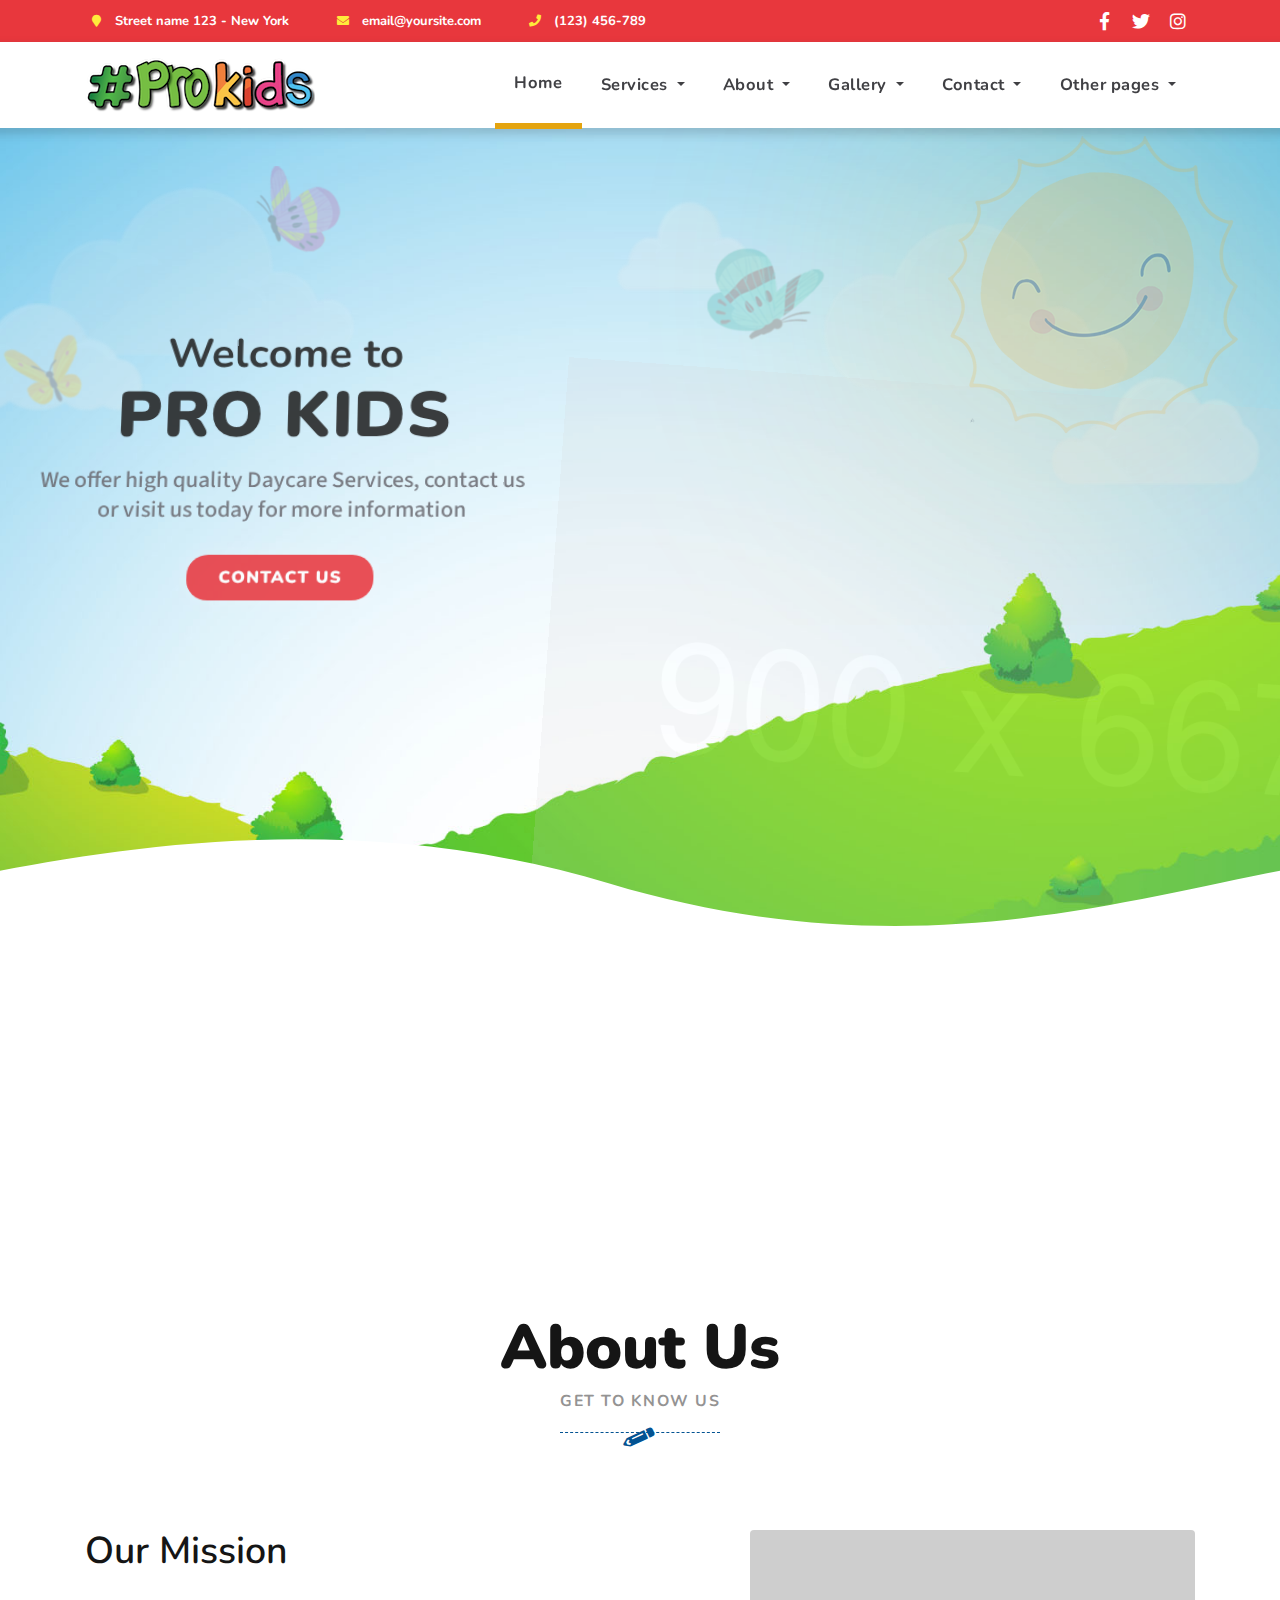
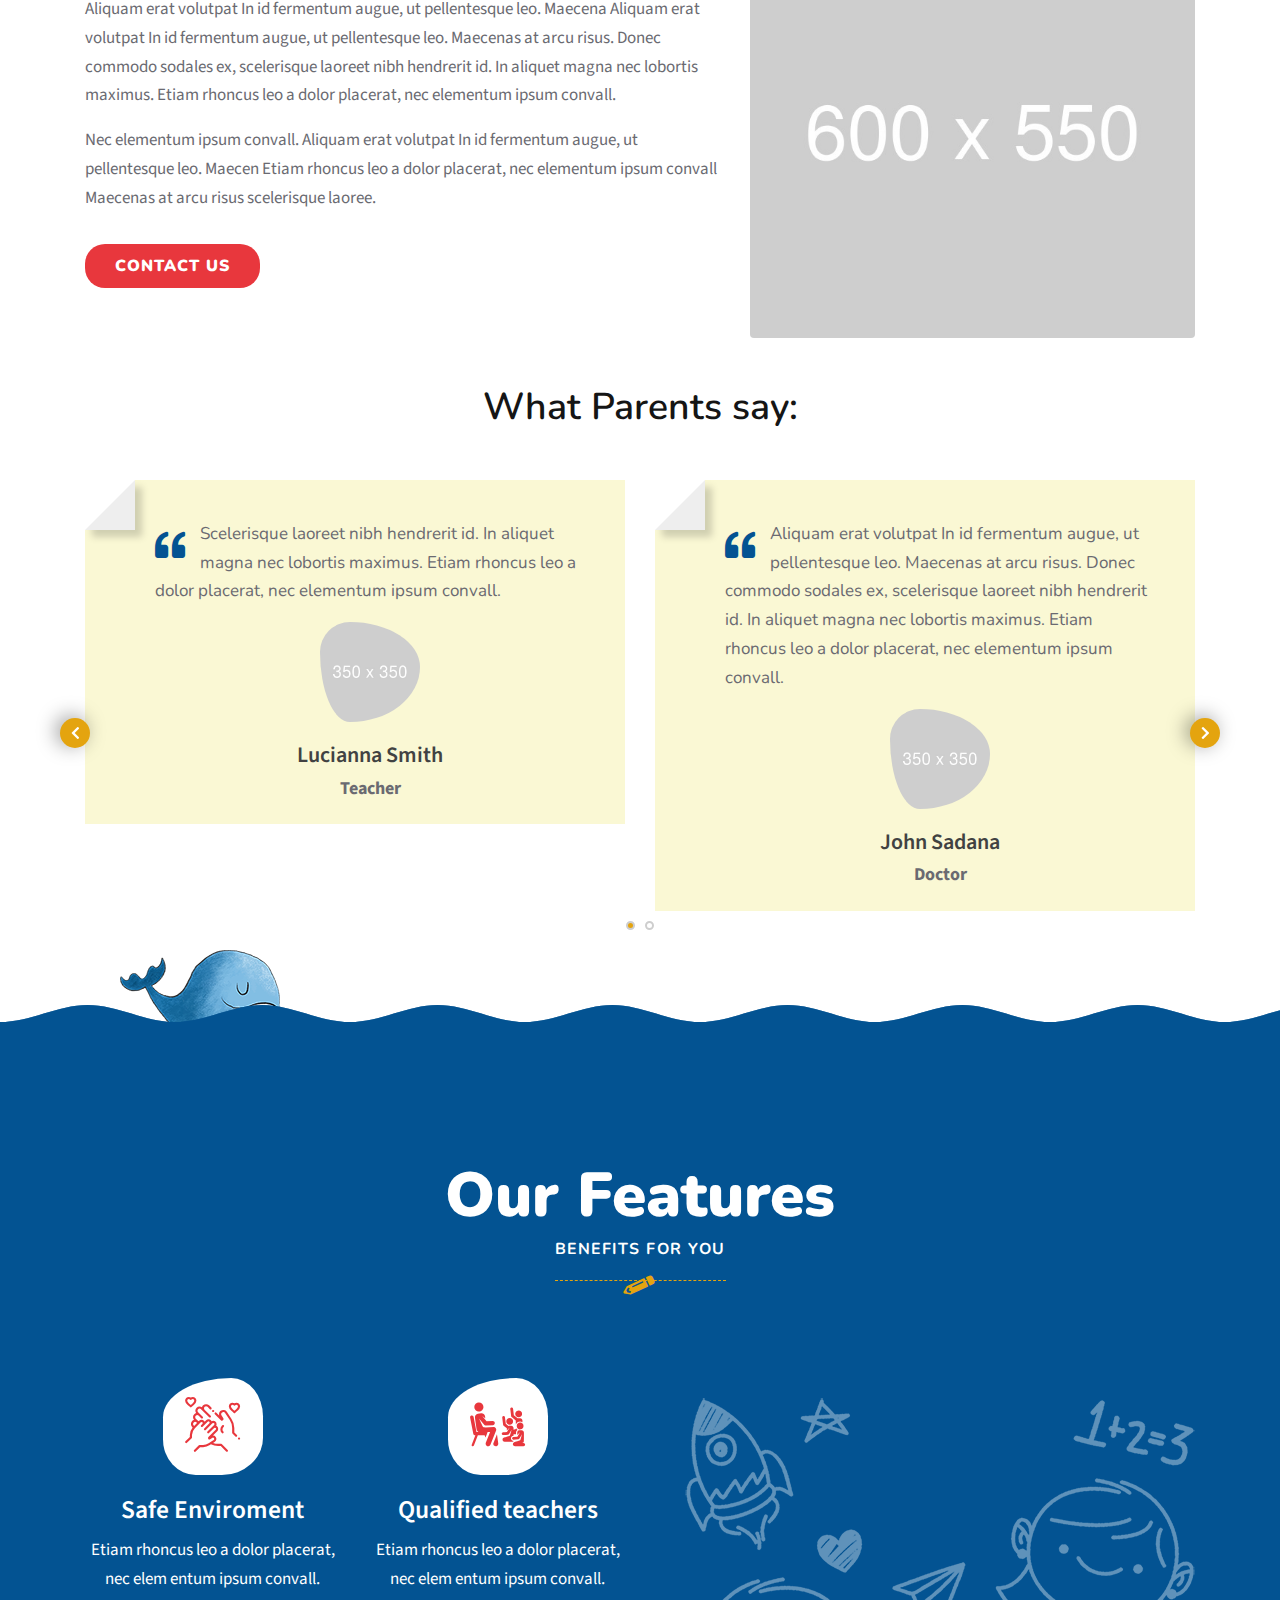
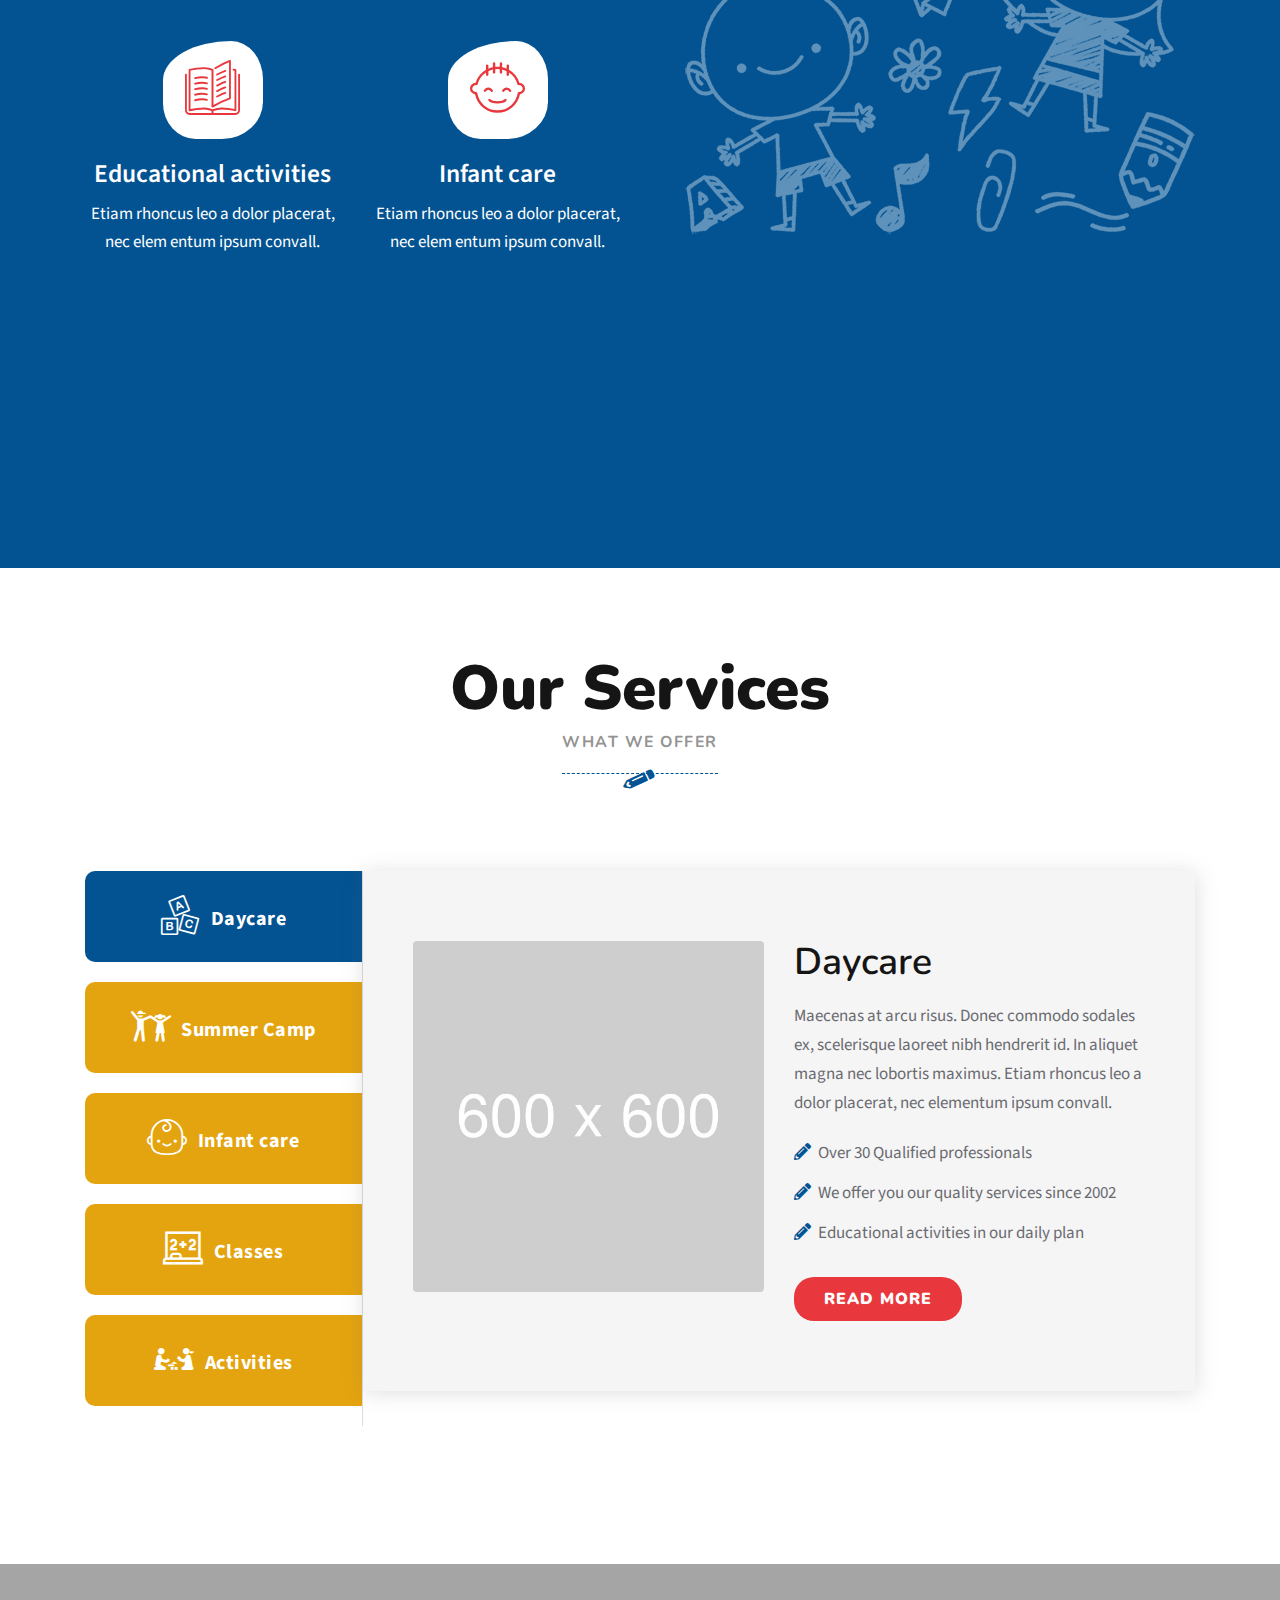
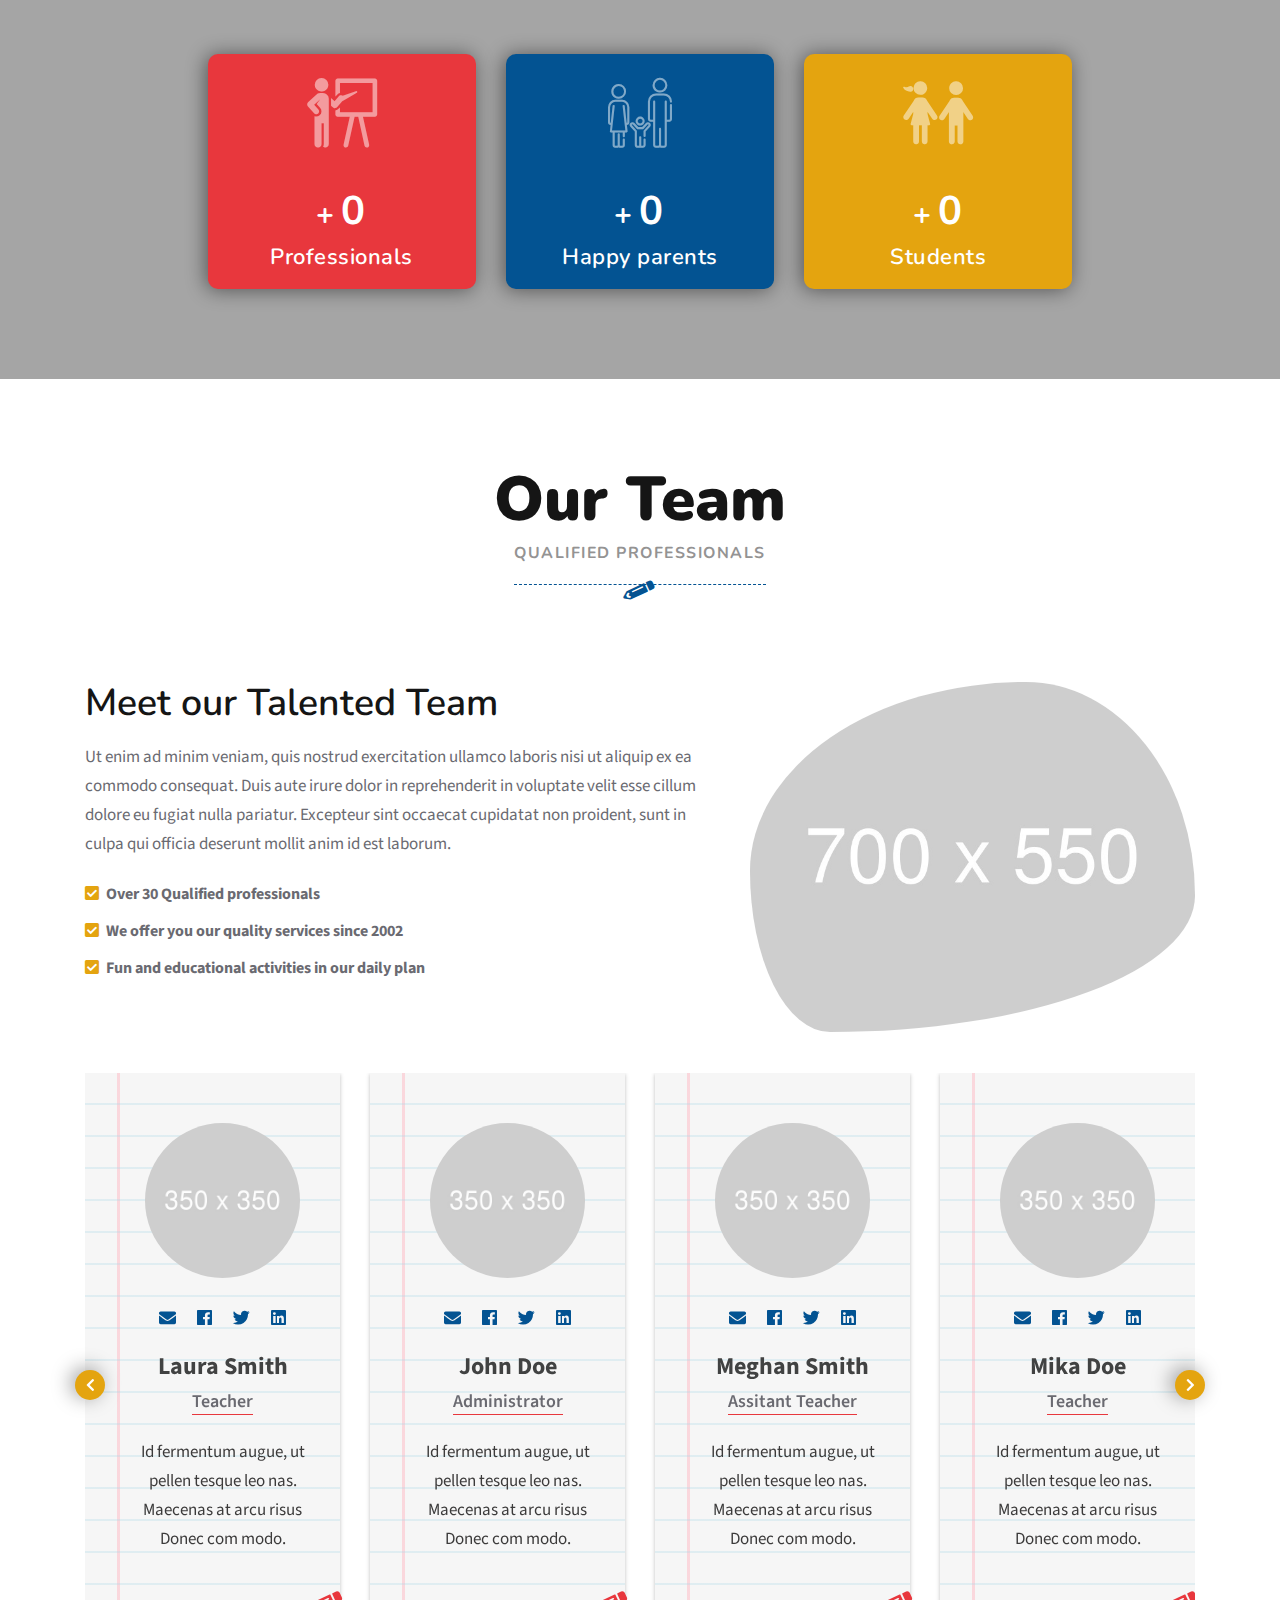
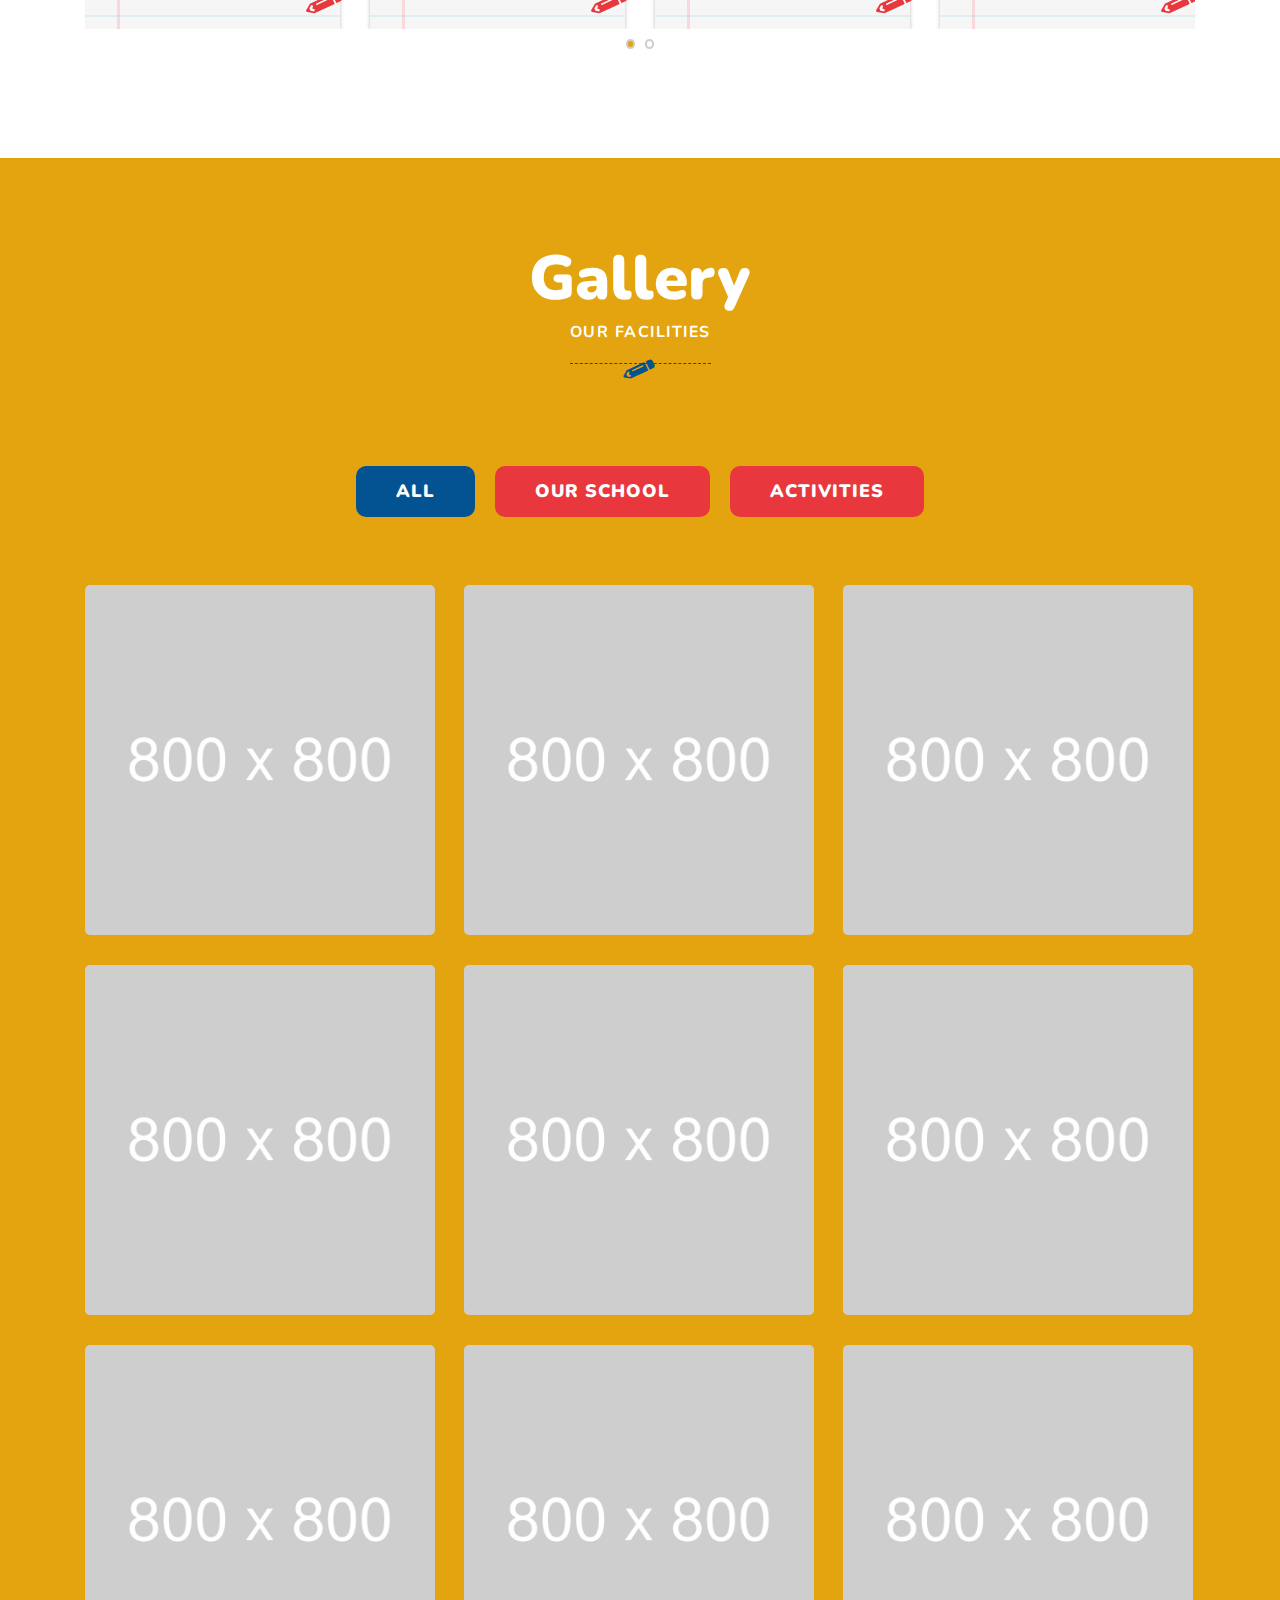
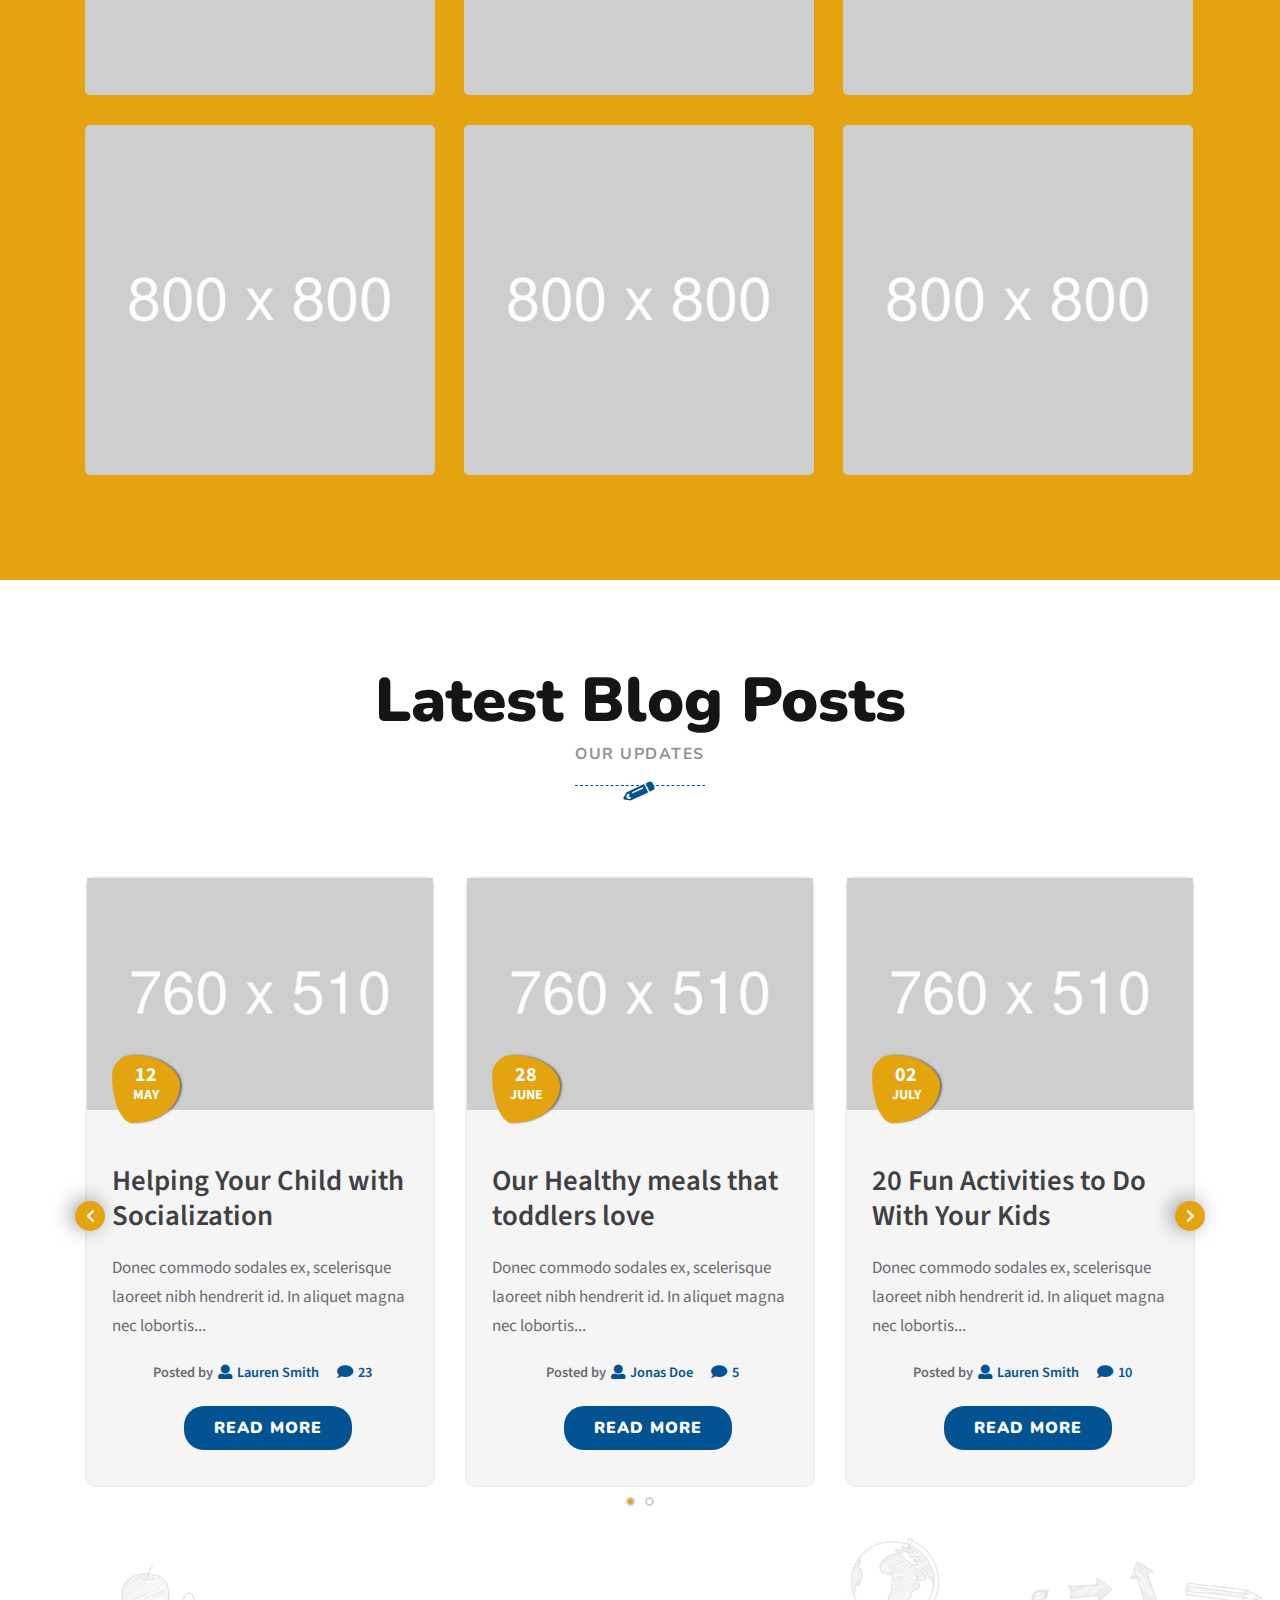
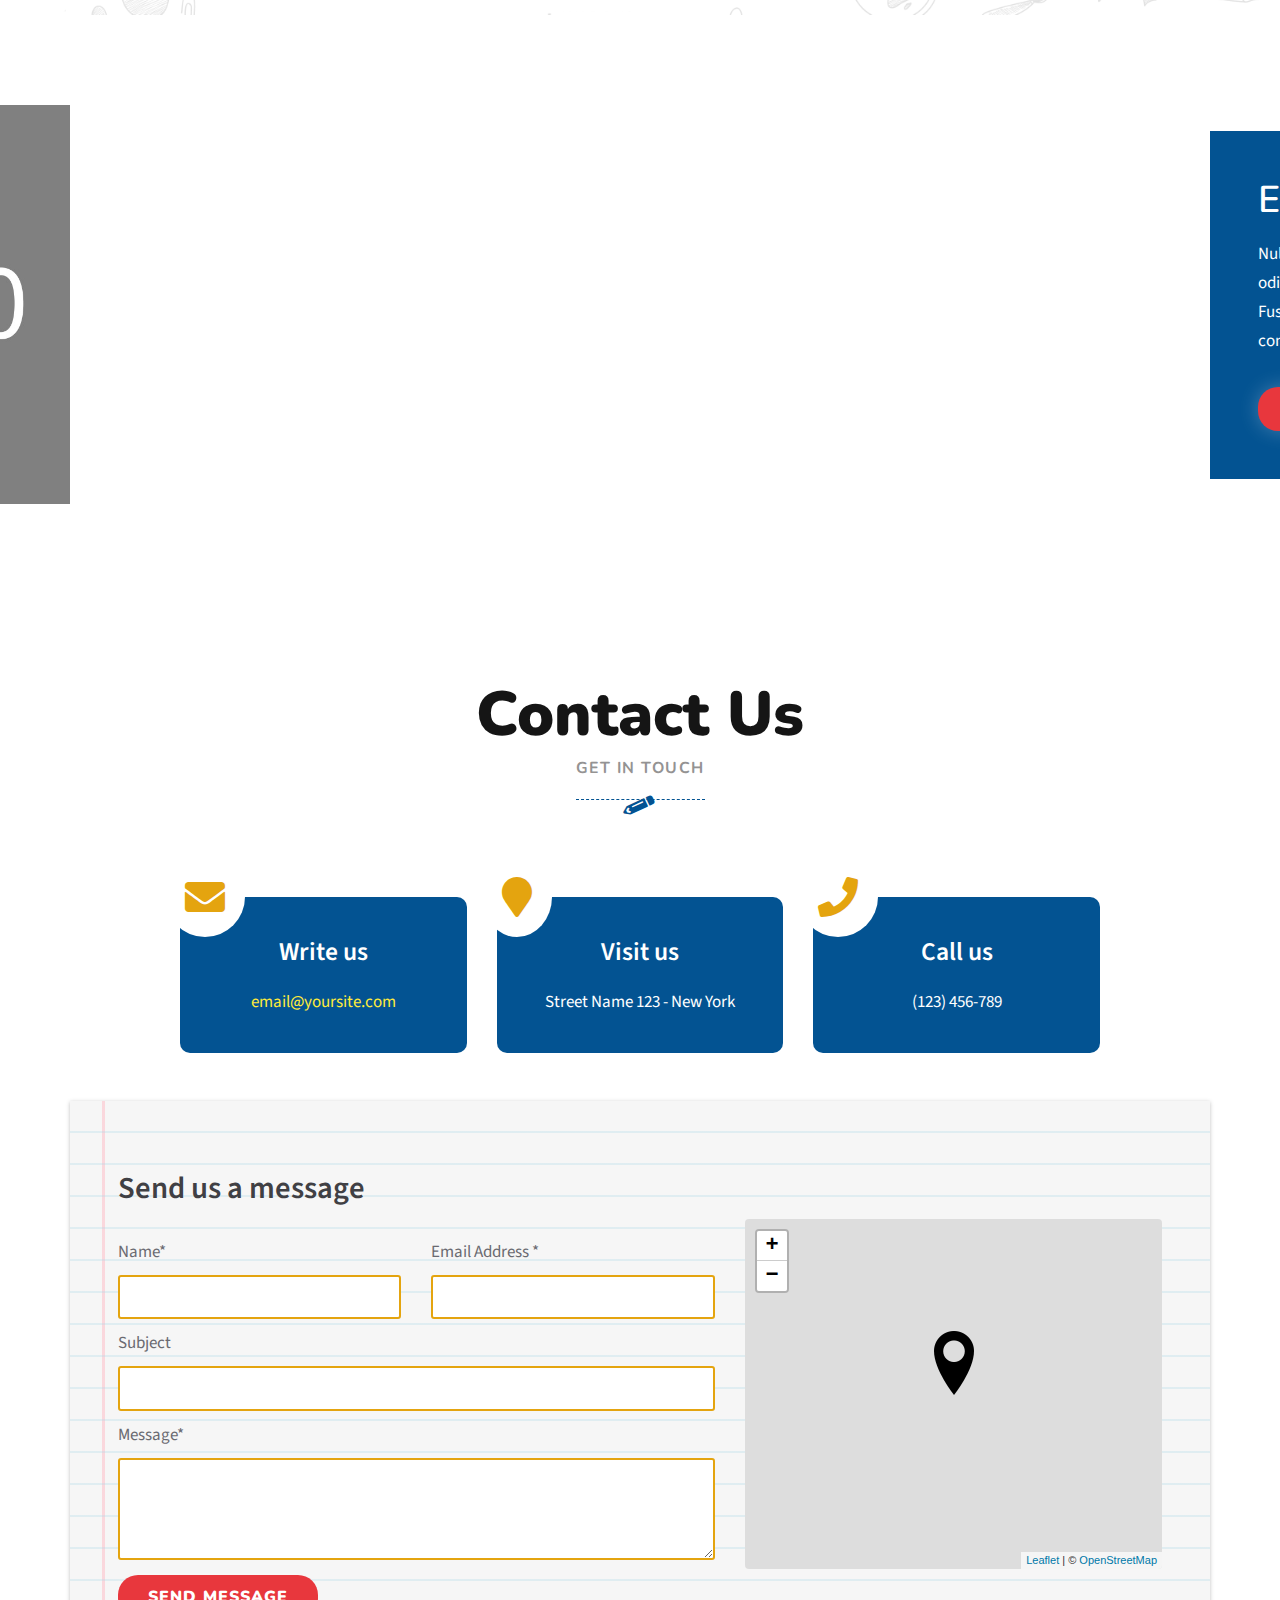
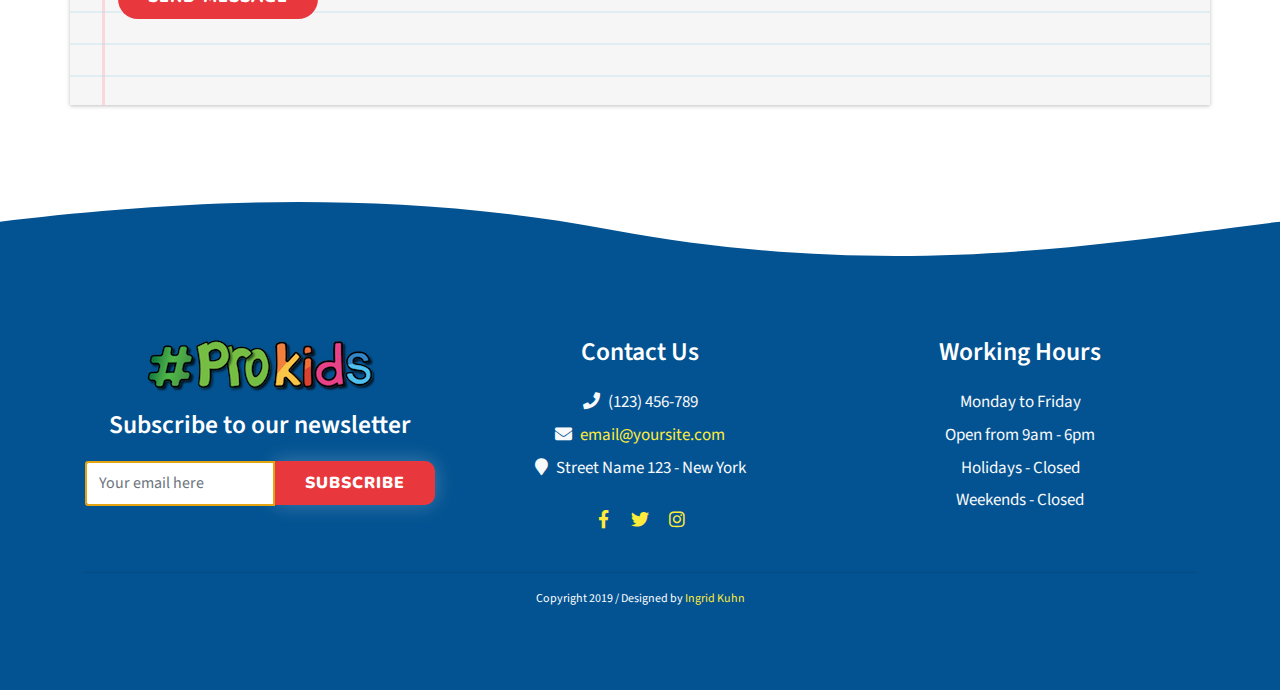
==== index.html @ b2673bfd "initial commit" ====
<!DOCTYPE html>
<html lang="en">
   <head>
      <meta charset="utf-8">
      <!--[if IE]>
      <meta http-equiv="X-UA-Compatible" content="IE=edge">
      <![endif]-->
      <meta name="viewport" content="width=device-width, initial-scale=1, maximum-scale=1">
      <meta name="description" content="">
      <meta name="author" content="">
      <!-- page title -->
      <title>Pro Kids</title>
      <!--[if lt IE 9]>
      <script src="js/respond.js"></script>
      <![endif]-->
      <!-- Font files -->
      <link href="https://fonts.googleapis.com/css?family=Source+Sans+Pro:400,600,700%7CNunito:400,700,900" rel="stylesheet">
      <link href="fonts/flaticon/flaticon.css" rel="stylesheet" type="text/css">
      <link href="fonts/fontawesome/fontawesome-all.min.css" rel="stylesheet" type="text/css">
      <!-- Fav icons -->
      <link rel="apple-touch-icon" sizes="57x57" href="apple-icon-57x57.png">
      <link rel="apple-touch-icon" sizes="72x72" href="apple-icon-72x72.png">
      <link rel="apple-touch-icon" sizes="114x114" href="apple-icon-114x114.png">
      <link rel="shortcut icon" type="image/x-icon" href="favico.png">
      <!-- Bootstrap core CSS -->
      <link href="vendor/bootstrap/css/bootstrap.min.css" rel="stylesheet">
      <!-- style CSS -->
      <link href="css/style.css" rel="stylesheet">
      <!-- plugins CSS -->
      <link href="css/plugins.css" rel="stylesheet">
      <!-- Colors CSS -->
      <link href="styles/maincolors.css" rel="stylesheet">
      <!-- LayerSlider CSS -->
      <link rel="stylesheet" href="vendor/layerslider/css/layerslider.css">
   </head>
   <!-- ==== body starts ==== -->
   <body id="top">
      <!-- Preloader -->
      <div id="preloader">
         <div class="container h-100">
            <div class="row h-100 justify-content-center align-items-center">
               <div class="preloader-logo">
                  <!-- spinner -->
                  <div class="spinner">
                     <div class="dot1"></div>
                     <div class="dot2"></div>
                  </div>
               </div>
               <!--/preloader logo -->
            </div>
            <!--/row -->
         </div>
         <!--/container -->
      </div>
      <!--/Preloader ends -->
      <nav id="main-nav" class="navbar-expand-xl fixed-top">
         <div class="row">
            <!-- Start Top Bar -->
            <div class="container-fluid top-bar" >
               <div class="container">
                  <div class="row">
                     <div class="col-md-12">
                        <!-- Start Contact Info -->
                        <ul class="contact-details float-left">
                           <li><i class="fa fa-map-marker"></i>Street name 123 - New York</li>
                           <li><i class="fa fa-envelope"></i><a href="mailto:email@site.com">email@yoursite.com</a></li>
                           <li><i class="fa fa-phone"></i>(123) 456-789</li>
                        </ul>
                        <!-- End Contact Info -->
                        <!-- Start Social Links -->
                        <ul class="social-list float-right list-inline">
                           <li class="list-inline-item"><a title="Facebook" href="#"><i class="fab fa-facebook-f"></i></a></li>
                           <li class="list-inline-item"><a title="Twitter" href="#"><i class="fab fa-twitter"></i></a></li>
                           <li class="list-inline-item"><a  title="Instagram" href="#"><i class="fab fa-instagram"></i></a></li>
                        </ul>
                        <!-- /End Social Links -->
                     </div>
                     <!-- col-md-12 -->
                  </div>
                  <!-- /row -->
               </div>
               <!-- /container -->
            </div>
            <!-- End Top bar -->
            <!-- Navbar Starts -->
            <div class="navbar container-fluid">
               <div class="container ">
                  <!-- logo -->
                  <a class="nav-brand" href="index.html">
                  <img src="img/logo3.png" alt="" class="img-fluid">
                  </a>
                  <!-- Navbar toggler -->
                  <button class="navbar-toggler" type="button" data-toggle="collapse" data-target="#navbarResponsive" aria-controls="navbarResponsive" aria-expanded="false" aria-label="Toggle navigation">
                  <span class="navbar-toggle-icon">
                  <i class="fas fa-bars"></i>
                  </span>
                  </button>
                  <div class="collapse navbar-collapse" id="navbarResponsive">
                     <ul class="navbar-nav ml-auto">
                        <!-- menu item -->
                        <li class="nav-item active">
                           <a class="nav-link" href="index.html">Home
                           </a>
                        </li>
                        <!-- menu item -->
                        <li class="nav-item dropdown">
                           <a class="nav-link dropdown-toggle" href="#" id="services-dropdown" data-toggle="dropdown" aria-haspopup="true" aria-expanded="false">
                           Services
                           </a>
                           <div class="dropdown-menu" aria-labelledby="services-dropdown">
                              <a class="dropdown-item" href="services.html">Services Style 1</a>
                              <a class="dropdown-item" href="services2.html">Services Style 2</a>
                              <a class="dropdown-item" href="services-single.html">Services Single</a>
                           </div>
                        </li>
                        <!-- menu item -->
                        <li class="nav-item dropdown">
                           <a class="nav-link dropdown-toggle" href="#" id="about-dropdown" data-toggle="dropdown" aria-haspopup="true" aria-expanded="false">
                           About
                           </a>
                           <div class="dropdown-menu" aria-labelledby="about-dropdown">
                              <a class="dropdown-item" href="about.html">About Style 1</a>
                              <a class="dropdown-item" href="about2.html">About Style 2</a>
                              <a class="dropdown-item" href="team.html">Our Team</a>
                              <a class="dropdown-item" href="team-single.html">Team Single Page</a>
                              <a class="dropdown-item" href="careers.html">Careers</a>
                              <a class="dropdown-item" href="pricing.html">Pricing</a>
                           </div>
                        </li>
                        <!-- menu item -->
                        <li class="nav-item dropdown">
                           <a class="nav-link dropdown-toggle" href="#" id="gallery-dropdown" data-toggle="dropdown" aria-haspopup="true" aria-expanded="false">
                           Gallery
                           </a>
                           <div class="dropdown-menu" aria-labelledby="gallery-dropdown">
                              <a class="dropdown-item" href="gallery.html">Gallery Style 1</a>
                              <a class="dropdown-item" href="gallery2.html">Gallery Style 2</a>
                              <a class="dropdown-item" href="gallery3.html">Gallery Style 3</a>
                           </div>
                        </li>
                        <!-- menu item -->
                        <li class="nav-item dropdown">
                           <a class="nav-link dropdown-toggle" href="#" id="contact-dropdown" data-toggle="dropdown" aria-haspopup="true" aria-expanded="false">
                           Contact
                           </a>
                           <div class="dropdown-menu" aria-labelledby="contact-dropdown">
                              <a class="dropdown-item" href="contact.html">Contact Style 1</a>
                              <a class="dropdown-item" href="contact2.html">Contact Style 2</a>
                              <a class="dropdown-item" href="contact3.html">Contact Style 3</a>
                           </div>
                        </li>
                        <!-- menu item -->
                        <li class="nav-item dropdown">
                           <a class="nav-link dropdown-toggle" href="#" id="others-dropdown" data-toggle="dropdown" aria-haspopup="true" aria-expanded="false">
                           Other pages
                           </a>
                           <div class="dropdown-menu" aria-labelledby="others-dropdown">
                              <a class="dropdown-item" href="blog.html">Blog Home 1</a>
                              <a class="dropdown-item" href="blog2.html">Blog Home 2</a>
                              <a class="dropdown-item" href="blog-single.html">Blog Single</a>
                              <a class="dropdown-item" href="elements.html">Elements Page</a>
                              <a class="dropdown-item" href="404.html">404 Page</a>
                           </div>
                        </li>
                     </ul>
                     <!--/ul -->
                  </div>
                  <!--collapse -->
               </div>
               <!-- /container -->
            </div>
            <!-- /navbar -->
         </div>
         <!--/row -->
      </nav>
      <!-- /nav -->
      <!-- page wrapper starts -->
      <div id="page-wrapper">
         <!-- ==== Slider ==== -->
         <div class="container-fluid p-0">
            <!-- Parallax Slider -->
            <div id="slider" class="parallax-slider" style="width:1200px;margin:0 auto;margin-bottom: 0px;">
               <!-- Slide 1 -->
               <div class="ls-slide" data-ls="duration:4000; transition2d:7;">
                  <!-- background image  -->
                  <img src="img/slider/parallaxslider/slide1.jpg" class="ls-bg" alt="" />
                  <!-- clouds  -->
                  <img  src="img/slider/parallaxslider/clouds.png" class="ls-l" alt="" style="top:56px;left:-100px;" data-ls="parallax:true; parallaxlevel:-5;">
                  <!-- butterflies  -->
                  <img  src="img/slider/parallaxslider/butterflies.png" class="ls-l" alt="" style="top:16px;left:0px;" data-ls=" parallax:true; parallaxlevel:4;">
                  <!-- sun  -->
                  <img  src="img/slider/parallaxslider/sun.png" class="ls-l" alt="" style="top:-190px;left:650px;" data-ls="parallax:true; parallaxlevel:-3;">
                  <!--child image  -->
                  <img  src="img/slider/parallaxslider1.png" class="ls-l" alt="" style="top:166px;left:520px;" data-ls="offsetxin:10; offsetyin:120; durationin:1100; rotatein:5; transformoriginin:59.3% 80.3% 0; offsetxout:-80; durationout:400; parallax:true; parallaxlevel:10;">
                  <!-- text  -->
                  <div class="ls-l header-wrapper" data-ls="offsetyin:150; durationin:700; delayin:200; easingin:easeOutQuint; rotatexin:20; scalexin:1.4; offsetyout:600; durationout:400;">
                     <div class="header-text">
                        <span>Welcome to</span> 
                        <h1> PRO KIDS</h1>
                        <!--the div below is hidden on small screens  -->
                        <div class="hidden-small">
                           <p class="header-p">We offer high quality Daycare Services, contact us or visit us today for more information</p>
                           <a class="btn btn-secondary" href="contact.html">Contact us</a>
                        </div>
                        <!--/hidden-small -->
                     </div>
                     <!-- header-text  -->
                  </div>
                  <!-- ls-l  -->
               </div>
               <!-- ls-slide -->
            </div>
            <!-- /slider -->
            <svg version="1.1" id="divider"  class="slider-divider" xmlns="http://www.w3.org/2000/svg" xmlns:xlink="http://www.w3.org/1999/xlink" x="0px" y="0px"
               viewBox="0 0 1440 126" preserveAspectRatio="none slice" xml:space="preserve">
               <path class="st0" d="M685.6,38.8C418.7-11.1,170.2,9.9,0,30v96h1440V30C1252.7,52.2,1010,99.4,685.6,38.8z"/>
            </svg>
         </div>
         <!-- /container-fluid -->
         <!-- ==== Page Content ==== -->
         <div class="container">
            <!-- section -->  
            <section id="intro-cards"  class="row pb-0">
               <!-- card 1 -->  
               <div class="col-lg-4" data-aos="zoom-out">
                  <div class="card card-flip">
                     <!-- front of card  -->  
                     <div class="card bg-secondary text-light ">
                        <div class="p-5">
                           <h5 class="card-title text-light">Licensed Child Care</h5>
                           <p class="card-text">
                              In aliquet magna nec lobortis maximus. Etiam rhoncus leo a dolor placerat lorem
                           </p>
                           <!-- button show on mobile only,where flip is disabled -->
                           <a href="contact.html" class="btn d-lg-none">Contact us</a>
                        </div>
                        <!-- /p-5 -->
                        <!-- image -->
                        <img class="card-img" src="img/intro1.jpg" alt="">
                     </div>
                     <!-- /card -->
                     <!-- back of card -->  			
                     <div class="card bg-secondary text-light card-back">
                        <div class="card-body d-flex justify-content-center align-items-center">
                           <div class="p-4">
                              <h5 class="card-title text-light">Since 2004</h5>
                              <p class="card-text">enas at arcu risus. Donec commodo sodales ex, scelerisque laoreet nibh hendrerit id. 
                                 In aliquet magna nec lobortis maximus. Etiam rhoncus leo a dolor placerat
                              </p>
                              <!-- button -->
                              <a href="contact.html" class="btn">contact us</a>
                           </div>
                           <!-- /p-4 -->
                        </div>
                        <!-- /card-body -->
                     </div>
                     <!-- /card -->
                  </div>
                  <!--/col-lg -->
               </div>
               <!--/card 1 -->  
               <!-- card 2-->  
               <div class="col-lg-4" data-aos="zoom-out" data-aos-delay="300">
                  <div class="card card-flip ">
                     <!-- front of card  -->  
                     <div class="card bg-primary text-light">
                        <div class="p-5">
                           <h5 class="card-title text-light">High Quality learning</h5>
                           <p class="card-text">
                              In aliquet magna nec lobortis maximus. Etiam rhoncus leo a dolor placerat lorem
                           </p>
                           <!-- button show on mobile only,where flip is disabled -->
                           <a href="services.html" class="btn d-lg-none">Our Services</a>
                        </div>
                        <!-- /p-5 -->
                        <!-- image -->
                        <img class="card-img" src="img/intro2.jpg" alt="">
                     </div>
                     <!-- /card -->
                     <!-- back of card -->  			
                     <div class="card bg-primary text-light card-back">
                        <div class="card-body d-flex justify-content-center align-items-center">
                           <div class="p-4">
                              <h5 class="card-title text-light">Quality daycare</h5>
                              <p class="card-text">enas at arcu risus. Donec commodo sodales ex, scelerisque laoreet nibh hendrerit id. 
                                 In aliquet magna nec lobortis maximus. Etiam rhoncus leo a dolor placerat
                              </p>
                              <!-- button -->
                              <a href="services.html" class="btn">Our Services</a>
                           </div>
                           <!-- /p-4 -->
                        </div>
                        <!-- /card-body -->
                     </div>
                     <!-- /card -->
                  </div>
                  <!--/card 2 -->
               </div>
               <!--/col-lg -->
               <!-- card 3-->  
               <div class="col-lg-4" data-aos="zoom-out" data-aos-delay="600">
                  <div class="card card-flip ">
                     <!-- front of card  -->  
                     <div class="card bg-tertiary text-light">
                        <div class="p-5">
                           <h5 class="card-title text-light">Talented Staff</h5>
                           <p class="card-text">
                              In aliquet magna nec lobortis maximus. Etiam rhoncus leo a dolor placerat lorem
                           </p>
                           <!-- button show on mobile only,where flip is disabled -->
                           <a href="team.html" class="btn d-lg-none">Our Team</a>
                        </div>
                        <!-- /p-5 -->
                        <!-- image -->
                        <img class="card-img" src="img/intro3.jpg" alt="">
                     </div>
                     <!-- /card -->
                     <!-- back of card -->  			
                     <div class="card bg-tertiary text-light card-back">
                        <div class="card-body d-flex justify-content-center align-items-center">
                           <div class="p-4">
                              <h5 class="card-title text-light">Meet our Staff</h5>
                              <p class="card-text">enas at arcu risus. Donec commodo sodales ex, scelerisque laoreet nibh hendrerit id. 
                                 In aliquet magna nec lobortis maximus. Etiam rhoncus leo a dolor placerat
                              </p>
                              <!-- button -->
                              <a href="team.html" class="btn">Our Team</a>
                           </div>
                           <!-- /p-4 -->
                        </div>
                        <!-- /card-body -->
                     </div>
                     <!-- /card -->
                  </div>
                  <!--/card 3 -->
               </div>
               <!--/col-lg -->
            </section>
            <!-- #intro-cards --> 
         </div>
         <!-- /container -->  
         <!-- section -->
         <section id="about-home" class="container-fluid pb-0">
            <div class="container">
               <!-- section heading -->  
               <div class="section-heading text-center">
                  <h2>About Us</h2>
                  <p class="subtitle">Get to know us</p>
               </div>
               <!-- /section-heading -->
               <div class="row">
                  <div class="col-lg-7 ">
                     <h3>Our Mission</h3>
                     <p class="mt-4 res-margin">Aliquam erat volutpat In id fermentum augue, ut pellentesque leo. Maecena Aliquam erat volutpat In id fermentum augue, ut pellentesque leo. Maecenas at arcu risus. Donec commodo sodales ex, scelerisque laoreet nibh hendrerit id. In aliquet magna nec lobortis maximus. Etiam rhoncus leo a dolor placerat, nec elementum ipsum convall.</p>
                     <p>Nec elementum ipsum convall. Aliquam erat volutpat In id fermentum augue, ut pellentesque leo. Maecen Etiam rhoncus leo a dolor placerat, nec elementum ipsum convall Maecenas at arcu risus scelerisque laoree.</p>
                     <a href="contact.html" class="btn btn-secondary ">Contact us</a>
                  </div>
                  <!-- /col-lg -->
                  <div class="col-lg-5 res-margin">
                     <!-- image -->
                     <img class="img-fluid rounded" src="img/about/about2.jpg" alt="">
                     <!-- ornament starts-->
                     <div class="ornament-rainbow" data-aos="zoom-out"></div>
                  </div>
                  <!-- /col-lg -->
               </div>
               <!-- /row -->
               <h3 class="mt-5 text-center">What Parents say:</h3>
               <div class="row">
                  <!-- testimonials -->
                  <!-- testimonial carousel -->
                  <div class="carousel-2items owl-carousel owl-theme col-md-12">
                     <!-- testimonial -->
                     <div class="testimonial">
                        <div class="content">
                           <p class="description">
                              Scelerisque laoreet nibh hendrerit id. In aliquet magna nec lobortis maximus. Etiam rhoncus leo a dolor placerat, nec elementum ipsum convall.                        
                           </p>
                        </div>
                        <!-- /content -->
                        <div class="testimonial-pic">
                           <img src="img/team/team1.jpg" class="img-fluid" alt="">
                        </div>
                        <!-- /testimonial-pic -->
                        <div class="testimonial-review">
                           <h5 class="testimonial-title">Lucianna Smith</h5>
                           <span class="post">Teacher</span>
                        </div>
                        <!-- /testimonial-review -->
                     </div>
                     <!-- /testimonial -->
                     <!-- testimonial -->
                     <div class="testimonial">
                        <div class="content">
                           <p class="description">
                              Aliquam erat volutpat In id fermentum augue, ut pellentesque leo. Maecenas at arcu risus. Donec commodo sodales ex, scelerisque laoreet nibh hendrerit id. In aliquet magna nec lobortis maximus. Etiam rhoncus leo a dolor placerat, nec elementum ipsum convall.                        
                           </p>
                        </div>
                        <!-- /content -->
                        <div class="testimonial-pic">
                           <img src="img/team/team2.jpg" class="img-fluid" alt="">
                        </div>
                        <!-- /testimonial-pic -->
                        <div class="testimonial-review">
                           <h5 class="testimonial-title">John Sadana</h5>
                           <span class="post">Doctor</span>
                        </div>
                        <!-- /testimonial-review -->
                     </div>
                     <!-- /testimonial -->
                     <!-- testimonial -->
                     <div class="testimonial">
                        <div class="content">
                           <p class="description">
                              Aliquam erat volutpat In id fermentum augue, ut pellentesque leo. Maecenas at arcu risus. Donec commodo sodales ex, scelerisque laoreet nibh hendrerit id. In aliquet magna nec lobortis maximus. Etiam rhoncus leo a dolor placerat, nec elementum ipsum convall.                        
                           </p>
                        </div>
                        <!-- /content -->
                        <div class="testimonial-pic">
                           <img src="img/team/team3.jpg" class="img-fluid" alt="">
                        </div>
                        <!-- /testimonial-pic -->
                        <div class="testimonial-review">
                           <h5 class="testimonial-title">Jane Janeth</h5>
                           <span class="post">Librarian</span>
                        </div>
                        <!-- /testimonial-review -->
                     </div>
                     <!-- /testimonial -->
                  </div>
                  <!-- /owl-testimonial -->      
               </div>
               <!-- /row -->
            </div>
            <!-- /container-->
            <!-- whale in water scene -->
            <!-- whale -->
            <img src="img/ornaments/whale.png" class="floating-whale" alt="">
            <!-- waves -->
            <div class="waveHorizontals">
               <div id="waveHorizontal1" class="waveHorizontal"></div>
               <div id="waveHorizontal2" class="waveHorizontal"></div>
               <div id="waveHorizontal3" class="waveHorizontal"></div>
            </div>
            <!-- sea -->
            <div class="sea"></div>
            <!--/ whale in water scene ends -->
         </section>
         <!-- /section ends -->
         <!-- section --> 
         <section id="features" class="bg-secondary text-light">
            <div class="container">
               <!-- section heading -->  
               <div class="section-heading text-center">
                  <h2>Our Features</h2>
                  <p class="subtitle">Benefits for you</p>
               </div>
               <!-- /section-heading -->
               <!-- features -->
               <div class="row ">
                  <div class="col-lg-6">
                     <div class="row ">
                        <div class="col-md-6 col-lg-6">
                           <!-- feature -->
                           <div class="feature-with-icon">
                              <div class="icon-features">
                                 <!-- icon -->
                                 <i class="flaticon-maternity text-primary"></i>
                              </div>
                              <h5>Safe Enviroment</h5>
                              <p>Etiam rhoncus leo a dolor placerat, nec elem entum ipsum convall.</p>
                           </div>
                           <!-- /feature-with-icon-->
                           <!-- feature -->
                           <div class="feature-with-icon mt-5">
                              <div class="icon-features">
                                 <!-- icon -->
                                 <i class="flaticon-open-book-1 text-primary"></i>
                              </div>
                              <h5>Educational activities</h5>
                              <p>Etiam rhoncus leo a dolor placerat, nec elem entum ipsum convall.</p>
                           </div>
                           <!-- /feature-with-icon-->
                        </div>
                        <div class="col-md-6 col-lg-6">
                           <!-- feature -->
                           <div class="feature-with-icon">
                              <div class="icon-features">
                                 <!-- icon -->
                                 <i class="flaticon-classroom-1 text-primary"></i>
                              </div>
                              <h5>Qualified teachers</h5>
                              <p>Etiam rhoncus leo a dolor placerat, nec elem entum ipsum convall.</p>
                           </div>
                           <!-- /feature-with-icon-->
                           <!-- feature -->
                           <div class="feature-with-icon mt-5">
                              <div class="icon-features">
                                 <!-- icon -->
                                 <i class="flaticon-baby-boy text-primary"></i>
                              </div>
                              <h5>Infant care</h5>
                              <p>Etiam rhoncus leo a dolor placerat, nec elem entum ipsum convall.</p>
                           </div>
                           <!-- /feature-with-icon-->
                        </div>
                        <!-- /col-l -->
                     </div>
                     <!-- /row-->
                  </div>
                  <!-- /col-l -->
                  <div class="col-lg-6 features-bg">
                     <!-- image -->
                     <img src="img/features.png" alt="" class="img-fluid"  data-aos="zoom-out"   data-aos-delay="300"/>
                  </div>
                  <!-- /col-l -->
               </div>
               <!-- /row -->
            </div>
            <!-- /container -->
         </section>
         <!-- /section ends -->
         <!-- section -->
         <section id="services-home" class="container-fluid">
            <div class="container pb-5">
               <!-- section heading -->  
               <div class="section-heading text-center">
                  <h2>Our Services</h2>
                  <p class="subtitle">what we offer</p>
               </div>
               <!-- /section heading -->
               <!-- row -->
               <div class="row vertical-tabs">
                  <div class="col-lg-12">
                     <!-- navigation -->
                     <div class="tabs-with-icon">
                        <nav>
                           <div class="nav nav-tabs" id="nav-tab" role="tablist">
                              <a class="nav-item nav-link active" id="tab1-tab" data-toggle="tab" href="#tab1"><i class="flaticon-abc-block"></i>Daycare</a>
                              <a class="nav-item nav-link" id="tab2-tab" data-toggle="tab" href="#tab2" ><i class="flaticon-kids-1"></i>Summer Camp</a>
                              <a class="nav-item nav-link" id="tab3-tab" data-toggle="tab" href="#tab3" ><i class="flaticon-smiling-baby"></i>Infant care</a>
                              <a class="nav-item nav-link" id="tab4-tab" data-toggle="tab" href="#tab4"><i class="flaticon-blackboard"></i>Classes</a>
                              <a class="nav-item nav-link" id="tab5-tab" data-toggle="tab" href="#tab5" ><i class="flaticon-kids"></i>Activities</a>
                           </div>
                        </nav>
                        <!-- tab-content -->
                        <div class="tab-content block-padding bg-light" id="nav-tabContent">
                           <div class="tab-pane active" id="tab1" role="tabpanel" aria-labelledby="tab1-tab">
                              <!-- row -->
                              <div class="row">
                                 <div class="col-lg-6">
                                    <!-- image -->
                                    <img src="img/services/service1.jpg" alt="" class="rounded img-fluid">
                                    <!-- ornament starts-->
                                    <div class="ornament-rainbow" data-aos="fade-right"></div>
                                 </div>
                                 <!-- col-lg -->
                                 <div class="col-lg-6">
                                    <h3>Daycare</h3>
                                    <p>Maecenas at arcu risus. Donec commodo sodales ex, scelerisque laoreet nibh hendrerit id. In aliquet magna nec lobortis maximus. Etiam rhoncus leo a dolor placerat, nec elementum ipsum convall.</p>
                                    <ul class="custom pl-0">
                                       <li>Over 30 Qualified professionals</li>
                                       <li>We offer you our quality services since 2002</li>
                                       <li>Educational activities in our daily plan</li>
                                    </ul>
                                    <!-- Button -->	 
                                    <a href="services-single.html" class="btn btn-secondary mt-4">Read More</a>
                                 </div>
                                 <!-- /col-lg -->
                              </div>
                              <!-- row -->
                           </div>
                           <!-- ./Tab-pane -->
                           <div class="tab-pane" id="tab2" role="tabpanel" aria-labelledby="tab2-tab">
                              <div class="row">
                                 <div class="col-lg-6">
                                    <h3>Summer Camp</h3>
                                    <p>Maecenas at arcu risus. Donec commodo sodales ex, scelerisque laoreet nibh hendrerit id. In aliquet magna nec lobortis maximus. Etiam rhoncus leo a dolor placerat, nec elementum ipsum convall.</p>
                                    <ul class="custom pl-0">
                                       <li>Over 30 Qualified professionals</li>
                                       <li>We offer you our quality services since 2002</li>
                                       <li>Educational activities in our daily plan</li>
                                    </ul>
                                    <!-- Button -->	 
                                    <a href="services-single.html" class="btn btn-secondary mt-4">Read More</a>
                                 </div>
                                 <!-- /col-lg -->
                                 <div class="col-lg-6 res-margin">
                                    <!-- image -->
                                    <img src="img/services/service2.jpg" alt="" class="rounded img-fluid">
                                    <!-- ornament starts-->
                                    <div class="ornament-stars" data-aos="fade-right"></div>
                                 </div>
                                 <!-- col-lg -->
                              </div>
                              <!-- row -->
                           </div>
                           <!-- ./Tab-pane -->
                           <div class="tab-pane" id="tab3" role="tabpanel" aria-labelledby="tab3-tab">
                              <div class="row">
                                 <div class="col-lg-6">
                                    <!-- image -->
                                    <img src="img/services/service3.jpg" alt="" class="rounded img-fluid">
                                    <!-- ornament starts-->
                                    <div class="ornament-bubbles" data-aos="fade-right"></div>
                                 </div>
                                 <!-- col-lg -->
                                 <div class="col-lg-6">
                                    <h3>Infant Care</h3>
                                    <p>Maecenas at arcu risus. Donec commodo sodales ex, scelerisque laoreet nibh hendrerit id. In aliquet magna nec lobortis maximus. Etiam rhoncus leo a dolor placerat, nec elementum ipsum convall.</p>
                                    <ul class="custom pl-0">
                                       <li>Over 30 Qualified professionals</li>
                                       <li>We offer you our quality services since 2002</li>
                                       <li>Educational activities in our daily plan</li>
                                    </ul>
                                    <!-- Button -->	 
                                    <a href="services-single.html" class="btn btn-secondary mt-4">Read More</a>
                                 </div>
                                 <!-- /col-lg -->
                              </div>
                              <!-- row -->
                           </div>
                           <!-- ./Tab-pane -->
                           <div class="tab-pane" id="tab4" role="tabpanel" aria-labelledby="tab4-tab">
                              <div class="row">
                                 <div class="col-lg-6">
                                    <h3>Classes</h3>
                                    <p>Maecenas at arcu risus. Donec commodo sodales ex, scelerisque laoreet nibh hendrerit id. In aliquet magna nec lobortis maximus. Etiam rhoncus leo a dolor placerat, nec elementum ipsum convall.</p>
                                    <ul class="custom pl-0">
                                       <li>Over 30 Qualified professionals</li>
                                       <li>We offer you our quality services since 2002</li>
                                       <li>Educational activities in our daily plan</li>
                                    </ul>
                                    <!-- Button -->	 
                                    <a href="services-single.html" class="btn btn-secondary mt-4">Read More</a>
                                 </div>
                                 <!-- /col-lg -->
                                 <div class="col-lg-6 res-margin">
                                    <!-- image -->
                                    <img src="img/services/service4.jpg" alt="" class="rounded img-fluid">
                                    <!-- ornament starts-->
                                    <div class="ornament-stars" data-aos="fade-right"></div>
                                 </div>
                                 <!-- col-lg -->
                              </div>
                              <!-- row -->
                           </div>
                           <!-- ./Tab-pane -->
                           <div class="tab-pane" id="tab5" role="tabpanel" aria-labelledby="tab5-tab">
                              <div class="row">
                                 <div class="col-lg-6">
                                    <!-- image -->
                                    <img src="img/services/service5.jpg" alt="" class="rounded img-fluid">
                                    <!-- ornament starts-->
                                    <div class="ornament-rainbow" data-aos="fade-right"></div>
                                 </div>
                                 <!-- col-lg -->
                                 <div class="col-lg-6">
                                    <h3>Activities</h3>
                                    <p>Maecenas at arcu risus. Donec commodo sodales ex, scelerisque laoreet nibh hendrerit id. In aliquet magna nec lobortis maximus. Etiam rhoncus leo a dolor placerat, nec elementum ipsum convall.</p>
                                    <ul class="custom pl-0">
                                       <li>Over 30 Qualified professionals</li>
                                       <li>We offer you our quality services since 2002</li>
                                       <li>Educational activities in our daily plan</li>
                                    </ul>
                                    <!-- Button -->	 
                                    <a href="services-single.html" class="btn btn-secondary mt-4">Read More</a>
                                 </div>
                                 <!-- /col-lg -->
                              </div>
                              <!-- row -->
                           </div>
                           <!-- ./Tab-pane -->
                        </div>
                        <!-- ./Tab-content -->
                     </div>
                     <!-- vertical-tabs -->
                  </div>
                  <!-- /col-lg-6 -->
               </div>
               <!-- /row --> 
            </div>
            <!-- /container -->
         </section>
         <!-- /section ends -->
         <!-- Section  -->
         <section id="counter-section" class="container-fluid counter-calltoaction bg-fixed overlay"  data-100-bottom="background-position: 50% 100px;"
            data-top-bottom="background-position: 50% -100px;" >
            <div id="counter" class="container">
               <div  class="row col-lg-10 offset-lg-1">
                  <!-- Counter -->
                  <div class="col-xl-4 col-md-4">
                     <div class="counter">
                        <div class="counter-wrapper bg-primary">
                           <i class="counter-icon flaticon-teacher"></i>
                           <!-- insert your final value on data-count= -->
                           <div class="counter-value" data-count="30">0</div>
                           <h3 class="title">Professionals</h3>
                        </div>
                     </div>
                     <!-- /counter -->
                  </div>
                  <!-- /col-lg -->
                  <!-- Counter -->
                  <div class="col-xl-4 col-md-4">
                     <div class="counter">
                        <div class="counter-wrapper bg-secondary">
                           <i class="counter-icon  flaticon-family"></i>
                           <!-- insert your final value on data-count= -->
                           <div class="counter-value" data-count="74">0</div>
                           <h3 class="title">Happy parents</h3>
                        </div>
                     </div>
                     <!-- /counter -->
                  </div>
                  <!-- /col-lg -->
                  <!-- Counter -->
                  <div class="col-xl-4 col-md-4">
                     <div class="counter">
                        <div class="counter-wrapper bg-tertiary">
                           <i class="counter-icon flaticon-children"></i>
                           <!-- insert your final value on data-count= -->
                           <div class="counter-value" data-count="104">0</div>
                           <h3 class="title">Students</h3>
                        </div>
                     </div>
                     <!-- /counter -->
                  </div>
                  <!-- /col-lg -->		 
               </div>
               <!-- /row -->
            </div>
            <!-- /container -->
         </section>
         <!-- /section ends--><!-- section-->
         <section id="team-home" class="container">
            <!-- section heading -->  
            <div class="section-heading text-center">
               <h2>Our Team</h2>
               <p class="subtitle">Qualified Professionals</p>
            </div>
            <!-- /section-heading -->  
            <div class="row">
               <div class="col-lg-7">
                  <h3>Meet our Talented Team</h3>
                  <p>Ut enim ad minim veniam, quis nostrud exercitation ullamco laboris nisi ut aliquip ex ea commodo consequat. Duis aute irure dolor in reprehenderit in voluptate velit esse cillum dolore eu fugiat nulla pariatur. Excepteur sint occaecat cupidatat non proident, sunt in culpa qui officia deserunt mollit anim id est laborum.</p>
                  <ul class="checkmark pl-0 font-weight-bold">
                     <li>Over 30 Qualified professionals</li>
                     <li>We offer you our quality services since 2002</li>
                     <li>Fun and educational activities in our daily plan</li>
                  </ul>
                  <!-- /ul-->
               </div>
               <!-- /col-lg-->
               <div class="col-lg-5 res-margin">
                  <img src="img/team/team-home.jpg" alt="" class="img-fluid blob2">
                  <!-- ornament starts-->
                  <div class="ornament-stars" data-aos="fade-down"></div>
               </div>
               <!-- /col-lg-->
               <div class="col-lg-12">
                  <!-- team carousel -->  
                  <div class="carousel-4items owl-carousel owl-theme mt-5">
                     <!-- Team member 1 -->
                     <div class="col-md-12 team-style1 notepad">
                        <div class="team_img">
                           <a href="team-single.html">
                           <img src="img/team/team1.jpg" class="img-fluid" alt="">
                           </a>
                           <!-- social icons -->
                           <ul class="social">
                              <li><a href="#"><i class="fa fa-envelope"></i></a></li>
                              <li><a href="#"><i class="fab fa-facebook"></i></a></li>
                              <li><a href="#"><i class="fab fa-twitter"></i></a></li>
                              <li><a href="#"><i class="fab fa-linkedin"></i></a></li>
                           </ul>
                        </div>
                        <!-- /team_img -->
                        <div class="team-content">
                           <a href="team-single.html">
                              <h5 class="title">Laura Smith</h5>
                           </a>
                           <span class="post">Teacher</span>
                           <p>Id fermentum augue, ut pellen tesque leo nas. Maecenas at arcu risus Donec com modo.</p>
                        </div>
                        <!-- /team-content -->
                     </div>
                     <!-- /team-style1 -->
                     <!-- Team member 2 -->
                     <div class="col-md-12 team-style1 notepad">
                        <div class="team_img">
                           <a href="team-single.html">
                           <img src="img/team/team2.jpg" class="img-fluid" alt="">
                           </a>
                           <!-- social icons -->
                           <ul class="social">
                              <li><a href="#"><i class="fa fa-envelope"></i></a></li>
                              <li><a href="#"><i class="fab fa-facebook"></i></a></li>
                              <li><a href="#"><i class="fab fa-twitter"></i></a></li>
                              <li><a href="#"><i class="fab fa-linkedin"></i></a></li>
                           </ul>
                        </div>
                        <!-- /team_img -->
                        <div class="team-content">
                           <a href="team-single.html">
                              <h5 class="title">John Doe</h5>
                           </a>
                           <span class="post">Administrator</span>
                           <p>Id fermentum augue, ut pellen tesque leo nas. Maecenas at arcu risus Donec com modo.</p>
                        </div>
                        <!-- /team-content -->
                     </div>
                     <!-- /team-style1 -->
                     <!-- Team member 3 -->
                     <div class="col-md-12 team-style1 notepad">
                        <div class="team_img">
                           <a href="team-single.html">
                           <img src="img/team/team3.jpg" class="img-fluid" alt="">
                           </a>
                           <!-- social icons -->
                           <ul class="social">
                              <li><a href="#"><i class="fa fa-envelope"></i></a></li>
                              <li><a href="#"><i class="fab fa-facebook"></i></a></li>
                              <li><a href="#"><i class="fab fa-twitter"></i></a></li>
                              <li><a href="#"><i class="fab fa-linkedin"></i></a></li>
                           </ul>
                        </div>
                        <!-- /team_img -->
                        <div class="team-content">
                           <a href="team-single.html">
                              <h5 class="title">Meghan Smith</h5>
                           </a>
                           <span class="post">Assitant Teacher</span>
                           <p>Id fermentum augue, ut pellen tesque leo nas. Maecenas at arcu risus Donec com modo.</p>
                        </div>
                        <!-- /team-content -->
                     </div>
                     <!-- /team-style1 -->
                     <!-- Team member 4 -->
                     <div class="col-md-12 team-style1 notepad">
                        <div class="team_img">
                           <a href="team-single.html">
                           <img src="img/team/team4.jpg" class="img-fluid" alt="">
                           </a>
                           <!-- social icons -->
                           <ul class="social">
                              <li><a href="#"><i class="fa fa-envelope"></i></a></li>
                              <li><a href="#"><i class="fab fa-facebook"></i></a></li>
                              <li><a href="#"><i class="fab fa-twitter"></i></a></li>
                              <li><a href="#"><i class="fab fa-linkedin"></i></a></li>
                           </ul>
                        </div>
                        <!-- /team_img -->
                        <div class="team-content">
                           <a href="team-single.html">
                              <h5 class="title">Mika Doe</h5>
                           </a>
                           <span class="post">Teacher</span>
                           <p>Id fermentum augue, ut pellen tesque leo nas. Maecenas at arcu risus Donec com modo.</p>
                        </div>
                        <!-- /team-content -->
                     </div>
                     <!-- /team-style1 -->
                     <!-- Team member 5 -->
                     <div class="col-md-12 team-style1 notepad">
                        <div class="team_img">
                           <a href="team-single.html">
                           <img src="img/team/team5.jpg" class="img-fluid" alt="">
                           </a>
                           <!-- social icons -->
                           <ul class="social">
                              <li><a href="#"><i class="fa fa-envelope"></i></a></li>
                              <li><a href="#"><i class="fab fa-facebook"></i></a></li>
                              <li><a href="#"><i class="fab fa-twitter"></i></a></li>
                              <li><a href="#"><i class="fab fa-linkedin"></i></a></li>
                           </ul>
                        </div>
                        <!-- /team_img -->
                        <div class="team-content">
                           <a href="team-single.html">
                              <h5 class="title">Jillian Smith</h5>
                           </a>
                           <span class="post">Asssitant Teacher</span>
                           <p>Id fermentum augue, ut pellen tesque leo nas. Maecenas at arcu risus Donec com modo.</p>
                        </div>
                        <!-- /team-content -->
                     </div>
                     <!-- /team-style1 -->
                  </div>
                  <!-- /owl-team--> 
               </div>
               <!-- /col-lg-->
            </div>
            <!-- /row-->
         </section>
         <!-- /section ends-->
         <!-- section --> 
         <section id="gallery-home" class="container-fluid bg-tertiary no-bg-sm">
            <div class="container">
               <!-- section heading -->  
               <div class="section-heading text-center text-light">
                  <h2>Gallery</h2>
                  <p class="subtitle">Our facilities</p>
               </div>
               <!-- /section-heading -->
               <!-- centered Gallery navigation -->
               <ul class="nav nav-pills category-isotope center-nav">
                  <li class="nav-item">
                     <a class="nav-link active" href="#" data-toggle="tab" data-filter="*">All</a>
                  </li>
                  <li class="nav-item">
                     <a class="nav-link" href="#" data-toggle="tab" data-filter=".school">Our School</a>
                  </li>
                  <li class="nav-item">
                     <a class="nav-link" href="#" data-toggle="tab" data-filter=".activities">Activities</a>
                  </li>
               </ul>
               <!-- /ul -->
               <!-- Gallery -->
               <div id="gallery-isotope" class="row mt-5 magnific-popup">
                  <!-- Image 1 -->
                  <div class="col-sm-6 col-md-6 col-lg-4 activities">
                     <div class="portfolio-item">
                        <div class="gallery-thumb">
                           <img class="img-fluid " src="img/gallery/gallery1.jpg" alt="">
                           <span class="overlay-mask"></span>
                           <a href="img/gallery/gallery1.jpg" class="link centered" title="You can add caption to pictures.">
                           <i class="fa fa-expand"></i></a>
                        </div>
                     </div>
                  </div>
                  <!-- Image 2 -->
                  <div class="col-sm-6 col-md-6 col-lg-4 school">
                     <div class="portfolio-item">
                        <div class="gallery-thumb">
                           <img class="img-fluid " src="img/gallery/gallery2.jpg" alt="">
                           <span class="overlay-mask"></span>
                           <a href="img/gallery/gallery2.jpg" class="link centered" title="You can add caption to pictures.">
                           <i class="fa fa-expand"></i></a>
                        </div>
                     </div>
                  </div>
                  <!-- Image 3 -->
                  <div class="col-sm-6 col-md-6 col-lg-4 school">
                     <div class="portfolio-item">
                        <div class="gallery-thumb">
                           <img class="img-fluid " src="img/gallery/gallery3.jpg" alt="">
                           <span class="overlay-mask"></span>
                           <a href="img/gallery/gallery3.jpg" class="link centered" title="You can add caption to pictures.">
                           <i class="fa fa-expand"></i></a>
                        </div>
                     </div>
                  </div>
                  <!-- Image 4 -->
                  <div class="col-sm-6 col-md-6 col-lg-4 activities">
                     <div class="portfolio-item">
                        <div class="gallery-thumb">
                           <img class="img-fluid " src="img/gallery/gallery4.jpg" alt="">
                           <span class="overlay-mask"></span>
                           <a href="img/gallery/gallery4.jpg" class="link centered" title="You can add caption to pictures.">
                           <i class="fa fa-expand"></i></a>
                        </div>
                     </div>
                  </div>
                  <!-- Image 5 -->
                  <div class="col-sm-6 col-md-6 col-lg-4 school">
                     <div class="portfolio-item">
                        <div class="gallery-thumb">
                           <img class="img-fluid " src="img/gallery/gallery5.jpg" alt="">
                           <span class="overlay-mask"></span>
                           <a href="img/gallery/gallery5.jpg" class="link centered" title="You can add caption to pictures.">
                           <i class="fa fa-expand"></i></a>
                        </div>
                     </div>
                  </div>
                  <!-- Image 6 -->
                  <div class="col-sm-6 col-md-6 col-lg-4 school">
                     <div class="portfolio-item">
                        <div class="gallery-thumb">
                           <img class="img-fluid " src="img/gallery/gallery6.jpg" alt="">
                           <span class="overlay-mask"></span>
                           <a href="img/gallery/gallery6.jpg" class="link centered" title="You can add caption to pictures.">
                           <i class="fa fa-expand"></i></a>
                        </div>
                     </div>
                  </div>
                  <!-- Image 7 -->
                  <div class="col-sm-6 col-md-6 col-lg-4 activities">
                     <div class="portfolio-item">
                        <div class="gallery-thumb">
                           <img class="img-fluid " src="img/gallery/gallery7.jpg" alt="">
                           <span class="overlay-mask"></span>
                           <a href="img/gallery/gallery7.jpg" class="link centered" title="You can add caption to pictures.">
                           <i class="fa fa-expand"></i></a>
                        </div>
                     </div>
                  </div>
                  <!-- Image 8 -->
                  <div class="col-sm-6 col-md-6 col-lg-4 activities">
                     <div class="portfolio-item">
                        <div class="gallery-thumb">
                           <img class="img-fluid " src="img/gallery/gallery8.jpg" alt="">
                           <span class="overlay-mask"></span>
                           <a href="img/gallery/gallery8.jpg" class="link centered" title="You can add caption to pictures.">
                           <i class="fa fa-expand"></i></a>
                        </div>
                     </div>
                  </div>
                  <!-- Image 9 -->
                  <div class="col-sm-6 col-md-6 col-lg-4 school">
                     <div class="portfolio-item">
                        <div class="gallery-thumb">
                           <img class="img-fluid " src="img/gallery/gallery9.jpg" alt="">
                           <span class="overlay-mask"></span>
                           <a href="img/gallery/gallery9.jpg" class="link centered" title="You can add caption to pictures.">
                           <i class="fa fa-expand"></i></a>
                        </div>
                     </div>
                  </div>
                  <!-- Image 10 -->
                  <div class="col-sm-6 col-md-6 col-lg-4 school">
                     <div class="portfolio-item">
                        <div class="gallery-thumb">
                           <img class="img-fluid " src="img/gallery/gallery10.jpg" alt="">
                           <span class="overlay-mask"></span>
                           <a href="img/gallery/gallery10.jpg" class="link centered" title="You can add caption to pictures.">
                           <i class="fa fa-expand"></i></a>
                        </div>
                     </div>
                  </div>
                  <!-- Image 11 -->
                  <div class="col-sm-6 col-md-6 col-lg-4 school">
                     <div class="portfolio-item">
                        <div class="gallery-thumb">
                           <img class="img-fluid " src="img/gallery/gallery11.jpg" alt="">
                           <span class="overlay-mask"></span>
                           <a href="img/gallery/gallery11.jpg" class="link centered" title="You can add caption to pictures.">
                           <i class="fa fa-expand"></i></a>
                        </div>
                     </div>
                  </div>
                  <!-- Image 12 -->
                  <div class="col-sm-6 col-md-6 col-lg-4 school">
                     <div class="portfolio-item">
                        <div class="gallery-thumb">
                           <img class="img-fluid " src="img/gallery/gallery12.jpg" alt="">
                           <span class="overlay-mask"></span>
                           <a href="img/gallery/gallery12.jpg" class="link centered" title="You can add caption to pictures.">
                           <i class="fa fa-expand"></i></a>
                        </div>
                     </div>
                  </div>
               </div>
               <!-- /gallery-isotope-->	   
            </div>
            <!-- /container-->
         </section>
         <!-- /section ends -->
         <!-- section -->
         <section id="blogprev-home" data-100-bottom="background-position: 0% 120%;"
            data-top-bottom="background-position: 0% 100%;">
            <div class="container">
               <!-- section heading -->  
               <div class="section-heading text-center">
                  <h2>Latest Blog Posts</h2>
                  <p class="subtitle">Our Updates</p>
               </div>
               <!-- /section-heading -->
               <!-- blog carousel -->
               <div class="carousel-3items owl-carousel owl-theme mt-0">
                  <!-- blog-box -->
                  <div class="blog-box">
                     <!-- image -->
                     <a href="blog-single.html">
                        <div class="image"><img src="img/blog/blogstyle2-1.jpg" alt=""/></div>
                     </a>
                     <!-- blog-box-caption -->
                     <div class="blog-box-caption">
                        <!-- date -->
                        <div class="date"><span class="day">12</span><span class="month">May</span></div>
                        <a href="blog-single.html">
                           <h4>Helping Your Child with Socialization</h4>
                        </a>
                        <!-- /link -->
                        <p>
                           Donec commodo sodales ex, scelerisque laoreet nibh hendrerit id. In aliquet magna nec lobortis...
                        </p>
                     </div>
                     <!-- blog-box-footer -->
                     <div class="blog-box-footer">
                        <div class="author">Posted by<a href="#"><i class="fas fa-user"></i>Lauren Smith</a></div>
                        <div class="comments"><a href="blog-single.html"><i class="fas fa-comment"></i>23</a></div>
                        <!-- Button -->	 
                        <div class="text-center col-md-12">
                           <a href="blog-single.html" class="btn btn-primary ">Read more</a>
                        </div>
                     </div>
                     <!-- /blog-box-footer -->
                  </div>
                  <!-- /blog-box -->
                  <!-- blog-box -->
                  <div class="blog-box">
                     <!-- image -->
                     <a href="blog-single.html">
                        <div class="image"><img src="img/blog/blogstyle2-2.jpg" alt=""/></div>
                     </a>
                     <!-- blog-box-caption -->
                     <div class="blog-box-caption">
                        <!-- date -->
                        <div class="date"><span class="day">28</span><span class="month">June</span></div>
                        <a href="blog-single.html">
                           <h4>Our Healthy meals that toddlers love</h4>
                        </a>
                        <!-- /link -->
                        <p>
                           Donec commodo sodales ex, scelerisque laoreet nibh hendrerit id. In aliquet magna nec lobortis...
                        </p>
                     </div>
                     <!-- blog-box-footer -->
                     <div class="blog-box-footer">
                        <div class="author">Posted by<a href="#"><i class="fas fa-user"></i>Jonas Doe</a></div>
                        <div class="comments"><a href="blog-single.html"><i class="fas fa-comment"></i>5</a></div>
                        <!-- Button -->	 
                        <div class="text-center col-md-12">
                           <a href="blog-single.html" class="btn btn-primary ">Read more</a>
                        </div>
                     </div>
                     <!-- /blog-box-footer -->
                  </div>
                  <!-- /blog-box -->
                  <!-- blog-box -->
                  <div class="blog-box">
                     <!-- image -->
                     <a href="blog-single.html">
                        <div class="image"><img src="img/blog/blogstyle2-3.jpg" alt=""/></div>
                     </a>
                     <!-- blog-box-caption -->
                     <div class="blog-box-caption">
                        <!-- date -->
                        <div class="date"><span class="day">02</span><span class="month">July</span></div>
                        <a href="blog-single.html">
                           <h4>20 Fun Activities to Do With Your Kids</h4>
                        </a>
                        <!-- /link -->
                        <p>
                           Donec commodo sodales ex, scelerisque laoreet nibh hendrerit id. In aliquet magna nec lobortis...
                        </p>
                     </div>
                     <!-- blog-box-footer -->
                     <div class="blog-box-footer">
                        <div class="author">Posted by<a href="#"><i class="fas fa-user"></i>Lauren Smith</a></div>
                        <div class="comments"><a href="blog-single.html"><i class="fas fa-comment"></i>10</a></div>
                        <!-- Button -->	 
                        <div class="text-center col-md-12">
                           <a href="blog-single.html" class="btn btn-primary ">Read more</a>
                        </div>
                     </div>
                     <!-- /blog-box-footer -->
                  </div>
                  <!-- /blog-box -->
                  <!-- blog-box -->
                  <div class="blog-box">
                     <!-- image -->
                     <a href="blog-single.html">
                        <div class="image"><img src="img/blog/blogstyle2-4.jpg" alt=""/></div>
                     </a>
                     <!-- blog-box-caption -->
                     <div class="blog-box-caption">
                        <!-- date -->
                        <div class="date"><span class="day">18</span><span class="month">June</span></div>
                        <a href="blog-single.html">
                           <h4>Brain-Boosting Activities for Children</h4>
                        </a>
                        <!-- /link -->
                        <p>
                           Donec commodo sodales ex, scelerisque laoreet nibh hendrerit id. In aliquet magna nec lobortis...
                        </p>
                     </div>
                     <!-- blog-box-footer -->
                     <div class="blog-box-footer">
                        <div class="author">Posted by<a href="#"><i class="fas fa-user"></i>Jonas Doe</a></div>
                        <div class="comments"><a href="blog-single.html"><i class="fas fa-comment"></i>11</a></div>
                        <!-- Button -->	 
                        <div class="text-center col-md-12">
                           <a href="blog-single.html" class="btn btn-primary ">Read more</a>
                        </div>
                     </div>
                     <!-- /blog-box-footer -->
                  </div>
                  <!-- /blog-box -->
               </div>
               <!-- /owl-carousel -->
            </div>
            <!-- /container -->
         </section>
         <!-- /section ends-->
         <!-- section -->		   
         <section id="callout" class=" container-fluid bg-fixed">
            <div class="container">
               <!-- row -->
               <div class="row">
                  <div class="col-lg-6 p-0" data-start="right: 50%;" 
                     data-center="right:-5%;">
                     <!-- image  -->
                     <img src="img/call-to-action/calltoactionbg.jpg" class="img-fluid img-rounded" alt="">
                  </div>
                  <!-- text box  -->
                  <div class="col-lg-6 bg-secondary p-5 justify-content-center align-self-center"  data-start="left: 50%;" 
                     data-center="left:-5%;">
                     <div class="text-light justify-content-center align-self-center">
                        <h3>Enroll Today</h3>
                        <p>Nulla vel metus scelerisque ante sollicitudin commodo. Cras purus odio, vestibulum in vulputate at, tempus vi tempus viverra turpis. Fusce condimentum nunc ac nisi vulputate fringilla. Donec lacinia congue felis in faucibus.</p>
                        <a href="contact.html" class="btn btn-tertiary">Contact us</a>
                     </div>
                     <!-- /text-light  -->
                  </div>
                  <!-- /col-lg  -->
               </div>
               <!-- /row -->
            </div>
            <!-- /container -->
         </section>
         <!-- /section ends -->
         <!-- Section -->
         <section id="contact-home" class="container">
            <div class="row">
               <div class="col-lg-10 offset-lg-1 text-center">
                  <!-- section heading -->  
                  <div class="section-heading text-center">
                     <h2>Contact Us</h2>
                     <p class="subtitle">Get in Touch</p>
                  </div>
                  <!-- /section-heading -->  
                  <!-- contact info boxes start-->
                  <div class="contact-info res-margin">
                     <div class="row res-margin">
                        <div class="col-lg-4">
                           <div class="contact-icon bg-secondary text-light">
                              <!---icon-->
                              <i class="fa fa-envelope top-icon"></i>
                              <!-- contact-icon info-->
                              <div class="contact-icon-info">
                                 <h5>Write us</h5>
                                 <p><a href="mailto:email@yoursite.com">email@yoursite.com</a></p>
                              </div>
                           </div>
                           <!-- /contact-icon-->
                        </div>
                        <!-- /col-lg-->
                        <div class="col-lg-4 res-margin">
                           <div class="contact-icon bg-secondary text-light">
                              <!---icon-->
                              <i class="fa fa-map-marker top-icon"></i>
                              <!-- contact-icon info-->
                              <div class="contact-icon-info">
                                 <h5>Visit us</h5>
                                 <p>Street Name 123 - New York</p>
                              </div>
                           </div>
                           <!-- /contact-icon-->
                        </div>
                        <!-- /col-lg -->
                        <div class="col-lg-4 res-margin">
                           <div class="contact-icon bg-secondary text-light">
                              <!---icon-->
                              <i class="fa fa-phone top-icon"></i>
                              <!-- contact-icon info-->
                              <div class="contact-icon-info">
                                 <h5>Call us</h5>
                                 <p>(123) 456-789</p>
                              </div>
                           </div>
                           <!-- /contact-icon-->
                        </div>
                        <!-- /col-lg-->
                     </div>
                     <!-- /row -->
                  </div>
                  <!-- /contact-info-->
               </div>
               <!-- /col-lg-->
               <!--notepad -->
               <div class="col-lg-12 mt-5 block-padding force notepad pl-5 pr-5" >
                  <div class="row">
                     <div class="col-lg-7">
                        <!-- contact-info-->
                        <h4>Send us a message</h4>
                        <!-- Form Starts -->
                        <div id="contact_form">
                           <div class="form-group">
                              <div class="row">
                                 <div class="col-md-6">
                                    <label>Name<span class="required">*</span></label>
                                    <input type="text" name="name" class="form-control input-field" required=""> 
                                 </div>
                                 <div class="col-md-6">
                                    <label>Email Address <span class="required">*</span></label>
                                    <input type="email" name="email" class="form-control input-field" required=""> 
                                 </div>
                              </div>
                              <div class="row">
                                 <div class="col-md-12">
                                    <label>Subject</label>
                                    <input type="text" name="subject" class="form-control input-field"> 
                                 </div>
                                 <div class="col-md-12">
                                    <label>Message<span class="required">*</span></label>
                                    <textarea name="message" id="message" class="textarea-field form-control" rows="3"  required=""></textarea>
                                 </div>
                              </div>
                              <button type="submit" id="submit_btn" value="Submit" class="btn btn-tertiary">Send message</button>
                           </div>
                           <!-- /form-group-->
                           <!-- Contact results -->
                           <div id="contact_results"></div>
                        </div>
                        <!-- /contact-form-->
                     </div>
                     <!-- /contact-info-->
                     <div class="col-lg-5">
                        <!-- map-->
                        <div id="map-canvas" class="mt-5 rounded"></div>
                     </div>
                     <!-- ornament starts-->
                     <div class="ornament-stars mt-8" data-aos="zoom-out"></div>
                  </div>
                  <!-- /row-->
               </div>
               <!-- /col-lg-->
            </div>
            <!-- /.row-->
         </section>
         <!-- /Section -->
      </div>
      <!--/ page-wrapper -->
      <svg version="1.1" id="footer-divider"  class="secondary" xmlns="http://www.w3.org/2000/svg" xmlns:xlink="http://www.w3.org/1999/xlink" x="0px" y="0px"
         viewBox="0 0 1440 126" xml:space="preserve" preserveAspectRatio="none slice">
         <path class="st0" d="M685.6,38.8C418.7-11.1,170.2,9.9,0,30v96h1440V30C1252.7,52.2,1010,99.4,685.6,38.8z"/>
      </svg>
      <!-- ==== footer ==== -->
      <footer class="bg-secondary text-light">
         <div class="container">
            <!-- row -->
            <div class="row">
               <div class="col-lg-4 text-center">
                  <!-- logo -->
                  <img src="img/logo3.png"  class="logo-footer img-fluid" alt=""/>
                  <h5 class="mt-3">Subscribe to our newsletter</h5>
                  <!-- Mailist Form -->				
                  <div id="mc_embed_signup">
                     <!-- your mailist address in the line bellow -->
                     <form action="//listname.list-manage.com/subscribe/post?u=04e646927a196552aaee78a7b&amp;id=0dae358e08" method="post" id="mc-embedded-subscribe-form" name="mc-embedded-subscribe-form" class="validate" target="_blank" novalidate>
                        <div id="mc_embed_signup_scroll">
                           <div class="mc-field-group">
                              <div class="input-group">
                                 <input class="form-control input-lg required email" type="email" value="" name="EMAIL" placeholder="Your email here" id="mce-EMAIL">
                                 <span class="input-group-btn">
                                 <button class="btn btn-tertiary" type="submit" value="Subscribe" name="subscribe" id="mc-embedded-subscribe">Subscribe</button>
                                 </span>
                              </div>
                              <!-- Subscription results -->
                              <div id="mce-responses" class="mailchimp">
                                 <div class="alert alert-danger response" id="mce-error-response"></div>
                                 <div class="alert alert-success response" id="mce-success-response"></div>
                              </div>
                           </div>
                           <!-- /mc-fiel-group -->									
                        </div>
                        <!-- /mc_embed_signup_scroll -->
                     </form>
                     <!-- /form ends -->
                  </div>
                  <!-- /mc_embed_signup -->		  
               </div>
               <!--/ col-lg -->
               <div class="col-lg-4 text-center res-margin">
                  <h5>Contact Us</h5>
                  <ul class="list-unstyled mt-3">
                     <li class="mb-1"><i class="fas fa-phone margin-icon "></i>(123) 456-789</li>
                     <li class="mb-1"><i class="fas fa-envelope margin-icon"></i><a href="mailto:email@yoursite.com">email@yoursite.com</a></li>
                     <li><i class="fas fa-map-marker margin-icon"></i>Street Name 123 - New York </li>
                  </ul>
                  <!--/ul -->
                  <!-- Start Social Links -->
                  <ul class="social-list text-center list-inline mt-2">
                     <li class="list-inline-item"><a title="Facebook" href="#"><i class="fab fa-facebook-f"></i></a></li>
                     <li class="list-inline-item"><a title="Twitter" href="#"><i class="fab fa-twitter"></i></a></li>
                     <li class="list-inline-item"><a  title="Instagram" href="#"><i class="fab fa-instagram"></i></a></li>
                  </ul>
                  <!-- /End Social Links -->
               </div>
               <!--/ col-lg -->
               <div class="col-lg-4 text-center">
                  <h5>Working Hours</h5>
                  <ul class="list-unstyled mt-3">
                     <li class="mb-1">Monday to Friday</li>
                     <li class="mb-1">Open from 9am - 6pm</li>
                     <li class="mb-1">Holidays - Closed</li>
                     <li>Weekends - Closed</li>
                  </ul>
                  <!--/ul -->
               </div>
               <!--/ col-lg -->
            </div>
            <!--/ row-->
            <hr/>
            <div class="row">
               <div class="credits col-sm-12">
                  <p>Copyright 2019 / Designed by <a href="http://www.ingridkuhn.com">Ingrid Kuhn</a></p>
               </div>
            </div>
            <!--/row-->
         </div>
         <!--/ container -->
         <!-- Go To Top Link -->
         <div class="page-scroll hidden-sm hidden-xs">
            <a href="#top" class="back-to-top"><i class="fa fa-angle-up"></i></a>
         </div>
         <!--/page-scroll-->
      </footer>
      <!--/ footer-->
      <!-- Bootstrap core & Jquery -->
      <script src="vendor/jquery/jquery.min.js"></script>
      <script src="vendor/bootstrap/js/bootstrap.min.js"></script>
      <!-- Custom Js -->
      <script src="js/custom.js"></script>
      <script src="js/plugins.js"></script>
      <!-- Prefix free -->
      <script src="js/prefixfree.min.js"></script>
	  <!-- number counter script -->
      <script src="js/counter.js"></script>
      <!-- maps -->
      <script src="js/map.js"></script>
      <!-- GreenSock -->
      <script src="vendor/layerslider/js/greensock.js"></script>
      <!-- LayerSlider script files -->
      <script src="vendor/layerslider/js/layerslider.transitions.js"></script>
      <script src="vendor/layerslider/js/layerslider.kreaturamedia.jquery.js"></script>
      <script src="vendor/layerslider/js/layerslider.load.js"></script>
---- fonts/flaticon/flaticon.css ----
/*
  	Flaticon icon font: Flaticon
  	*/

@font-face {
  font-family: "Flaticon";
  src: url("Flaticon.eot");
  src: url("Flaticon.eot?#iefix") format("embedded-opentype"),
       url("Flaticon.woff") format("woff"),
       url("Flaticon.ttf") format("truetype");
  font-weight: normal;
  font-style: normal;
}


[class^="flaticon-"]:before, [class*=" flaticon-"]:before,
[class^="flaticon-"]:after, [class*=" flaticon-"]:after {   
  font-family: Flaticon;
font-style: normal;
}

.flaticon-teddy-bear:before { content: "\f100"; }
.flaticon-pencils:before { content: "\f101"; }
.flaticon-classroom:before { content: "\f102"; }
.flaticon-classroom-1:before { content: "\f103"; }
.flaticon-block-with-letters:before { content: "\f104"; }
.flaticon-kindergarten:before { content: "\f105"; }
.flaticon-boy:before { content: "\f106"; }
.flaticon-puzzle:before { content: "\f107"; }
.flaticon-girl:before { content: "\f108"; }
.flaticon-balloon-playing:before { content: "\f109"; }
.flaticon-children:before { content: "\f10a"; }
.flaticon-kids:before { content: "\f10b"; }
.flaticon-jumping-rope:before { content: "\f10c"; }
.flaticon-football:before { content: "\f10d"; }
.flaticon-flowers:before { content: "\f10e"; }
.flaticon-swing:before { content: "\f10f"; }
.flaticon-clamber:before { content: "\f110"; }
.flaticon-sand-box:before { content: "\f111"; }
.flaticon-bicycle:before { content: "\f112"; }
.flaticon-skipping-rope:before { content: "\f113"; }
.flaticon-playing:before { content: "\f114"; }
.flaticon-kids-1:before { content: "\f115"; }
.flaticon-learning:before { content: "\f116"; }
.flaticon-playing-1:before { content: "\f117"; }
.flaticon-football-1:before { content: "\f118"; }
.flaticon-studying:before { content: "\f119"; }
.flaticon-kids-2:before { content: "\f11a"; }
.flaticon-learning-1:before { content: "\f11b"; }
.flaticon-baby-girl:before { content: "\f11c"; }
.flaticon-baby-boy:before { content: "\f11d"; }
.flaticon-block:before { content: "\f11e"; }
.flaticon-baby:before { content: "\f11f"; }
.flaticon-feeding-bottle:before { content: "\f120"; }
.flaticon-block-1:before { content: "\f121"; }
.flaticon-graduation-hat:before { content: "\f122"; }
.flaticon-school:before { content: "\f123"; }
.flaticon-calculator:before { content: "\f124"; }
.flaticon-pen:before { content: "\f125"; }
.flaticon-blackboard:before { content: "\f126"; }
.flaticon-teacher:before { content: "\f127"; }
.flaticon-walking-to-school:before { content: "\f128"; }
.flaticon-books-stack-of-three:before { content: "\f129"; }
.flaticon-open-book:before { content: "\f12a"; }
.flaticon-open-book-1:before { content: "\f12b"; }
.flaticon-kids-couple:before { content: "\f12c"; }
.flaticon-children-1:before { content: "\f12d"; }
.flaticon-maternity:before { content: "\f12e"; }
.flaticon-baby-boy-1:before { content: "\f12f"; }
.flaticon-smiling-baby:before { content: "\f130"; }
.flaticon-abc-block:before { content: "\f131"; }
.flaticon-baby-face:before { content: "\f132"; }
.flaticon-feeding-bottle-1:before { content: "\f133"; }
.flaticon-baby-food:before { content: "\f134"; }
.flaticon-baby-food-1:before { content: "\f135"; }
.flaticon-feeding:before { content: "\f136"; }
.flaticon-food:before { content: "\f137"; }
.flaticon-friendship:before { content: "\f138"; }
.flaticon-family:before { content: "\f139"; }
.flaticon-calendar-with-a-clock-time-tools:before { content: "\f13a"; }
.flaticon-alarm-clock:before { content: "\f13b"; }
.flaticon-help:before { content: "\f13c"; }
.flaticon-conversation:before { content: "\f13d"; }
.flaticon-conversation-1:before { content: "\f13e"; }
.flaticon-cubes:before { content: "\f13f"; }
.flaticon-cubes-1:before { content: "\f140"; }
.flaticon-teddy-bear-1:before { content: "\f141"; }
.flaticon-crayon:before { content: "\f142"; }
.flaticon-notebook:before { content: "\f143"; }
.flaticon-jigsaw:before { content: "\f144"; }
.flaticon-bib:before { content: "\f145"; }
.flaticon-watercolor:before { content: "\f146"; }
---- css/style.css ----
/*
Template Name: ABC Tots
Author: Ingrid Kuhn
Author URI: themeforest/user/ingridk
Version: 1.1
Last change:26th April 2019 

	Table of Contents

	#General and Typography
	#Preloader
	#Navigation
	#Slider
	#Home page
    #Services pages 	
	#About Pages
	#Team pages
	#Image galleries
	#Contact Pages
	#Blog pages
	#404 page
	#Call to action
    #Footer
	#Miscellaneous
	#Media Queries

/*=========================== General and Typography ============================ */

body {
	font-family: 'Source Sans pro', sans-serif;
	color: #6A6A71;
	font-size: 17px;
	line-height: 1.7;
	overflow-x: hidden;
}

p {
	font-size: 17px;
	line-height: 1.7;
	font-weight: 400;
}

h1 {
	font-size: 3.2em;
	line-height: 1.1em;
	color: #151515;
	font-family: 'Nunito', sans-serif;
	font-weight: 900;
	text-transform: uppercase;
}

h2 {
	color: #151515;
	font-size: 2.8em;
	font-weight: 800;
	font-family: Nunito;
	line-height: 1.0;
}

h3 {
	font-family: 'Nunito', sans-serif;
	font-size: 2.2em;
	color: #151515;
	font-weight: 600;
	margin-bottom: 20px;
	line-height: 1.1;
}

h4 {
	color: #404044;
	font-size: 1.8em;
	margin-bottom: 20px;
	font-weight: 600;
}

h5 {
	color: #414242;
	font-size: 1.5em;
	font-weight: 600;
	margin-bottom: 20px;
}

h6 {
	color: #0E1B23;
	font-family: 'Nunito', sans-serif;
	font-size: 1.3em;
	font-weight: 500;
	margin-bottom: 20px;
}

.h7 {
	color: #949393;
	font-family: 'Nunito', sans-serif;
	font-size: 0.95em;
	font-weight: 900;
	margin-bottom: 20px;
	line-height: 1.3;
	letter-spacing: 1px;
	text-transform: uppercase;
	display: block;
}

.lead {
	font-family: 'Nunito', sans-serif;
	line-height: 1.3em;
}


/* subtitle */

.subtitle:after {
	z-index: 0;
	content: "\f303";
	font-family: "Font Awesome 5 Free";
	font-weight: 900;
	font-size: 26px;
	transform: rotate(20deg);
	display: block;
}

.subtitle,
p.subtitle {
	display: inline;
	font-size: .93em;
	letter-spacing: 1.5px;
	font-weight: 700;
	text-transform: uppercase;
	margin-bottom: 0px;
	border-bottom: 1px dashed;
	padding-bottom: 20px;
	font-family: Nunito;
	color: #949393;
}


/* Links */

a {
	transition: color .2s ease-in-out;
}

a:hover,
a:focus {
	text-decoration: none;
}

*:focus {
	outline-style: none;
	box-shadow: none;
	border-color: transparent;
}


/* Custom Link */

.custom-link {
	font-family: 'Nunito', sans-serif;
	margin-top: 0px;
	display: inline-block;
	margin: 10px;
	padding: 5px 20px;
	border-radius: 0px;
	font-weight: 700;
	font-size: 16px;
	border: 3px solid;
	letter-spacing: 0.5px;
	transition: all .2s ease-in-out;
	border-radius: 20px;
}

.custom-link:hover {
	background: #f5f5f5;
}

.custom-link:before {
	transition: all .2s ease-in-out;
	display: inline-block;
	font-size: 18px;
	font-family: "Font Awesome 5 Free";
	font-weight: 900;
	content: "\f0a5";
	margin-right: 10px;
}

.custom-link a {
	color: #0E1B23;
}


/*=========================== Preloader ============================ */

#preloader {
	position: fixed;
	top: 0;
	background: #fff;
	left: 0;
	width: 100%;
	height: 100%;
	z-index: 99999;
}

.preloader-logo {
	text-align: center;
	width: 200px;
	animation: rotate 2.0s infinite linear;
}

.spinner {
	margin: 100px auto;
	width: 40px;
	height: 40px;
	position: relative;
	text-align: center;
	-webkit-animation: sk-rotate 2.0s infinite linear;
	animation: sk-rotate 2.0s infinite linear;
}

.dot1,
.dot2 {
	width: 60%;
	height: 60%;
	display: inline-block;
	position: absolute;
	top: 0;
	border-radius: 100%;
	-webkit-animation: sk-bounce 2.0s infinite ease-in-out;
	animation: sk-bounce 2.0s infinite ease-in-out;
}

.dot2 {
	top: auto;
	bottom: 0;
	-webkit-animation-delay: -1.0s;
	animation-delay: -1.0s;
}

@-webkit-keyframes sk-rotate {
	100% {
		-webkit-transform: rotate(360deg)
	}
}

@keyframes sk-rotate {
	100% {
		transform: rotate(360deg);
		-webkit-transform: rotate(360deg)
	}
}

@-webkit-keyframes sk-bounce {
	0%,
	100% {
		-webkit-transform: scale(0.0)
	}
	50% {
		-webkit-transform: scale(1.0)
	}
}

@keyframes sk-bounce {
	0%,
	100% {
		transform: scale(0.0);
		-webkit-transform: scale(0.0);
	}
	50% {
		transform: scale(1.0);
		-webkit-transform: scale(1.0);
	}
}


/*=========================== Navigation ============================ */

.navbar {
	background-color: #fff;
	box-shadow: 1px 5px 10px rgba(49, 49, 49, 0.21);
}

.navbar-nav a {
	font-family: 'Nunito', sans-serif;
	font-weight: 700;
	font-size: 16.5px;
	letter-spacing: 0.5px;
	line-height: 25px;
}

.navbar-nav a {
	color: #404044;
}

.navbar-nav .nav-link {
	padding-right: 1.2rem!important;
	padding-left: 1.2rem!important;
}

.nav-item {
	border-radius: 0px;
	transition: all .2s ease-in-out;
}

.navbar .nav-item:focus .dropdown.show {
	background: transparent!important;
}

.navbar .nav-item.active,
.navbar .nav-item:hover {
	transition: all .4s ease-in-out;
}

.navbar .nav-item.active {
	border-bottom: 6px solid;
}

.navbar .nav-item.active a .dropdown-item {
	border: 0px!important;
}

.navbar .nav-item:hover a {
	color: #fff;
}


/* dropdown style */

.nav-link.dropdown-toggle:focus {
	background: transparent!important;
}

.dropdown-item {
	color: #fff!important;
	transition: all .2s ease-in-out;
	line-height: 45px!important;
}

.dropdown-menu {
	box-shadow: 1px -1px 10px 4px rgba(49, 49, 49, 0.21);
	border: 0px;
	border-radius: 0;
}

.navbar .dropdown-menu a:before {
	display: none;
}


/* navbar brand */

.nav-brand {
	line-height: 20px;
	margin-top: 0px;
}

.nav-brand img {
	max-height: 60px;
}

.navbar-brand i {
	vertical-align: sub;
	margin-right: 10px;
	font-size: 45px;
}

.navbar-toggler {
	transition: all 0.5s ease 0s;
	background: #fff;
	margin-right: 10px;
}
/* colored navbar */

.colored-nav .top-bar {
	background: #fff;
}
.colored-nav .top-bar .contact-details li{color:#222;}

.colored-nav .navbar .nav-item a {
    color: #fff;
}

/* top-bar */

.top-bar {
	transition: all 0.8s;
	top: 0;
	width: 100%;
	position: relative;
}

.top-bar ul,
ol {
	margin-bottom: 0px;
	padding: 0px;
}

.top-bar a {
	color: #fff;
}

.top-bar .contact-details li:first-child {
	padding-left: 0px;
}

.top-bar .contact-details i {
	margin-right: 8px;
	width: 22px;
	height: 22px;
	border-radius: 50%;
	line-height: 22px;
	text-align: center;
	color: #fff;
	font-size: 12px;
}

.top-bar .contact-details li {
	font-size: 13px;
	display: inline-block;
	line-height: 42px;
	font-weight: 700;
	color: #fff;
	padding: 0px 20px;
	font-family: Nunito;
}


/* top-bar Social icons */

ul.social-list {
	list-style-type: none;
}

ul.social-list li a {
	display: inline-block;
	transition: all 0.2s ease-in-out;
}

ul.social-list li a:hover {
	transform: scale(1.2);
}

ul.social-list li a i {
	display: block;
	width: 34px;
	transition: all 0.2s ease-in-out;
	line-height: 42px;
	text-align: center;
	font-size: 18px;
}
ul.social-list.big-icons li a i {
	width: 44px;
	font-size: 25px;
}

ul.social-list li.list-inline-item:not(:last-child) {
	margin: 0px;
}


/* =========================== Slider ============================ */

#slider {
	width: 100% !important;
	height: 800px;
}

.header-wrapper {
	width: 100%!important;
	margin-left: 0%!important;
}

.header-wrapper .header-text {
	margin-top: 15%;
	white-space: normal;
}

.ls-outline .ls-nav-prev,
.ls-outline .ls-nav-next {
	z-index: 99!important;
}


/* dark overlay in slider */

.slider-full .ls-bg-wrap:after,
.ls-slide-transition-wrapper:before {
	transition: 0.8s ease-in-out;
	content: "";
	width: 100%;
	height: 100%;
	z-index: 999;
	top: 0;
	left: 0;
	position: absolute;
	background: -moz-linear-gradient(right, rgba(0, 0, 0, 0.65) 0%, rgba(0, 0, 0, 0) 100%);
	/* FF3.6-15 */
	background: -webkit-linear-gradient(right, rgba(0, 0, 0, 0.65) 0%, rgba(0, 0, 0, 0) 100%);
	/* Chrome10-25,Safari5.1-6 */
	background: linear-gradient(to left, rgba(0, 0, 0, 0.65) 0%, rgba(0, 0, 0, 0) 100%);
	/* W3C, IE10+, FF16+, Chrome26+, Opera12+, Safari7+ */
}

/* header text wrapper */

.header-text {
	margin-left: 50%;
	text-align: center;
	width: 50%;
}

.parallax-slider .header-text {
	margin-left: 5%;
	width: 40%!important;
	margin-top: 15%;
}

.header-text h1 {
	text-transform: none;
	font-size: 63px;
	font-weight: 900;
	letter-spacing: 0.5px;
	line-height: 1.1;
	margin-bottom: 15px;
	color: #222;
}

.header-text span {
	color: #222;
	font-weight: 700;
	font-size: 40px;
	font-family: Nunito;
}

.header-p {
	font-weight: 500;
	font-size: 22px;
	line-height: 1.3;
	margin-bottom: 15px;
}
/* ===========================
 Drag Slider
============================ */

.slider-container {
    overflow: hidden;
    position: relative;
    cursor: all-scroll;
}
.slider {
    z-index: 1;
    position: relative;
    height: 700px;
}
/*Controls */

.slider-control {
    z-index: 2;
    position: absolute;
    top: 0;
    width: 12%;
    height: 100%;
    transition: opacity 0.3s;
    opacity: 0;
}
.slider-control.inactive:hover {
    cursor: auto;
}
.slider-control:not(.inactive):hover {
    opacity: 1;
    cursor: pointer;
}
.slider-control.left {
    left: 0;
    background: linear-gradient(to right, rgba(0, 0, 0, 0.18) 0%, rgba(0, 0, 0, 0) 100%);
}
.slider-control.right {
    right: 0;
    background: linear-gradient(to right, rgba(0, 0, 0, 0) 0%, rgba(0, 0, 0, 0.18) 100%);
}
/* Pagination */

ul.slider-pagi {
    padding-left: 0px;
}
.slider-pagi {
    position: absolute;
    z-index: 999;
    left: 50%;
    bottom: 1rem;
    transform: translateX(-50%);
    font-size: 0;
    list-style-type: none;
    bottom: -10px;
}
.slider-pagi__elem {
    border: 2px solid #fff;
    position: relative;
    display: inline-block;
    vertical-align: top;
    width: 1rem;
    height: 1rem;
    margin: 0 0.5rem;
    border-radius: 50%;
    cursor: pointer;
}
.slider-pagi__elem:before {
    content: "";
    position: absolute;
    left: 50%;
    top: 50%;
    background: #cecece;
    width: 1.2rem;
    height: 1.2rem;
    border-radius: 50%;
    transition: transform 0.3s;
    transform: translate(-50%, -50%) scale(0);
}
.slider-pagi__elem.active:before,
.slider-pagi__elem:hover:before {
    transform: translate(-50%, -50%) scale(1);
}
/* Slider Animation */

.slider.animating {
    transition: transform 0.5s;
}
.slider.animating .slide__bg {
    transition: transform 0.5s;
}
.slide {
    position: absolute;
    top: 0;
    width: 100%;
    height: 100%;
    overflow: hidden;
    background-size: cover;
    background-position: center;
}
.slide.active .slide__overlay,
.slide.active .slide__text {
    opacity: 1;
    transform: translateX(0);
}
.slide__bg {
    position: absolute;
    top: 0;
    left: -50%;
    width: 100%;
    height: 100%;
    background-size: cover;
    background-position: top right;
}
.slide__content {
    position: absolute;
    top: 0;
    left: 0;
    width: 100%;
    height: 100%;
}
/* Slider Overlay */

.slide__overlay {
  position: absolute;
  bottom: 0;
  left: 0;
  height: 100%;
  min-height: 610px;
  -webkit-transition: -webkit-transform 0.5s 0.5s, opacity 0.2s 0.5s;
          transition: transform 0.5s 0.5s, opacity 0.2s 0.5s;
  -webkit-transform: translate3d(-20%, 0, 0);
          transform: translate3d(-20%, 0, 0);
  opacity: 0;
}

.slide__overlay path {opacity: 0.4;}
/* Slider Typography */

.slide__text {
    text-align: center;
    position: absolute;
    max-width: 450px;
    bottom: 24%;
    left: 20px;
    color: #fff;
    transition: transform 0.5s 0.5s, opacity 0.2s 0.5s;
    transform: translate3d(-20%, 0, 0);
    opacity: 0;
}
.slide__text h1 {
    color: #fff;
    text-transform: uppercase;
}
.slide__text-heading {
    margin-top: 0;
}
.lead {
    font-size: 1.4rem;
    font-weight: normal;
    margin: 1.1rem 0;
}
/* slide1 */

.slide:nth-child(1) {
    left: 0;
}
/* slide2 */

.slide:nth-child(2) {
    left: 100%;
}
/* slide3 */

.slide:nth-child(3) {
    left: 200%;
}
/* slide4 */

.slide:nth-child(4) {
    left: 300%;
}
/* slide5 */

.slide:nth-child(5) {
    left: 400%;
}
/* slide6 */

.slide:nth-child(6) {
    left: 500%;
}
/* slide7 */

.slide:nth-child(7) {
    left: 600%;
}
/* slide8 */

.slide:nth-child(8) {
    left: 700%;
}
/*=========================== Home page ============================ */


/* Flip cards */

#intro-cards .card {
	padding: 0;
}

#intro-cards .card-flip .card {
	-webkit-backface-visibility: hidden;
	backface-visibility: hidden;
	transition: -webkit-transform 300ms;
	transition: transform 300ms;
	transition: transform 300ms, -webkit-transform 300ms;
	transition-timing-function: linear;
	width: 100%;
	height: 100%;
	margin: 0;
}

#intro-cards .card-img {
	width: 100%;
	border-radius: 30% 70% 15px 15px;
}

#intro-cards .card-flip.card {
	background: none;
}

#intro-cards .card-flip .card .btn {
	background-color: 0;
	border: 2px solid #fff;
}

#intro-cards .card-flip .card:first-of-type {
	transform: rotateY(0deg);
}


/* Whale in the sea animation */

.floating-whale {
	left: 50%;
	z-index: 0;
	-webkit-animation: float 6s ease-in-out infinite;
	animation: float 6s ease-in-out infinite;
	margin-bottom: -45px;
	margin-left: 120px;
}

.sea {
	height: 50px;
	position: relative;
	z-index: 99;
}


/* Waves animation */

.waveHorizontals {
	width: 100%;
	height: 20px;
	position: relative;
	bottom: 0;
	z-index: 9;
}

.waveHorizontal {
	width: 100%;
	height: 100%;
	display: block;
	position: absolute;
	background-repeat: repeat-x;
	-webkit-animation: move 12s linear infinite;
	animation: move 12s linear infinite;
}

@keyframes float {
	0% {
		-webkit-transform: translatey(0px);
		transform: translatey(0px);
	}
	50% {
		-webkit-transform: translatey(-10px);
		transform: translatey(-10px);
	}
	100% {
		-webkit-transform: translatey(0px);
		transform: translatey(0px);
	}
}

#waveHorizontal1 {
	background-size: 100px 100px;
	opacity: 0.3;
}

#waveHorizontal2 {
	-webkit-animation-delay: -2s;
	animation-delay: -2s;
	-webkit-animation-duration: 12s;
	animation-duration: 12s;
	opacity: 0.5;
}

#waveHorizontal3 {
	-webkit-animation-delay: -4s;
	animation-delay: -4s;
	-webkit-animation-duration: 8s;
	animation-duration: 8s;
}

@keyframes move {
	0% {
		background-position: left 0px bottom 0;
	}
	100% {
		background-position: left 350px bottom 0;
	}
}


/*=========================== Services pages ============================ */


/* Services style2 */

.serviceBox2 {
	text-align: center;
	padding: 20px;
	background: #f5f5f5;
	border-radius: 20px;
	transition: all .4s ease-in-out;
}

.serviceBox2 .service-content {
	padding: 20px;
}

.serviceBox2 .service-icon img {
	margin-bottom: 20px;
	border: 15px solid transparent;
}

.serviceBox2:hover .service-icon img {
	border: 15px solid;
}

.serviceBox2 .service-head {
	transition: all .4s ease-in-out;
}


/*=========================== About pages ============================ */


/* testimonials */

.testimonial {
	background-color: #faf8d4;
	padding: 40px 40px 20px 70px;
	position: relative;
}

.testimonial:before {
	content: "";
	width: 0;
	height: 0;
	border-bottom: 50px solid #eee;
	border-left: 50px solid #fff;
	box-shadow: 7px 7px 7px rgba(0, 0, 0, 0.17);
	position: absolute;
	top: 0;
	left: 0;
}

.testimonial .description:before {
	content: "\f10d";
	font-family: "Font Awesome 5 Free";
	font-weight: 900;
	display: inline-block;
	float: left;
	padding: 0 15px 5px 0;
	font-size: 30px;
	text-align: center;
	position: relative;
	left: 0;
}

.testimonial .testimonial-title {
	font-size: 22px;
	margin-bottom: 5px;
	text-align: center;
}

.testimonial .post {
	display: block;
	font-size: 18px;
	font-weight: 700;
	text-align: center;
}

.testimonial .description {
	font-family: Nunito;
}

.testimonial .testimonial-review {
	padding-top: 20px;
}

.testimonial .testimonial-pic {
	width: 100px;
	overflow: hidden;
	margin: 0 auto;
	border-radius: 30% 70% 70% 30% / 30% 45% 55% 70%;
}


/* number counter */

.counter {
	text-align: center;
}

.counter-wrapper {
	border-radius: 10px;
	box-shadow: -2px 1px 20px rgba(0, 0, 0, 0.49);
}

.counter .counter-icon {
	display: block;
	font-size: 70px;
	transition: all ease-in-out 0.2s;
	color: #fff;
	border-radius: 50%;
	opacity: 0.5;
}

.counter:hover .counter-icon {
	transform: scale(1.2);
}

.counter .counter-value {
	display: block;
	font-family: 'Nunito', sans-serif;
	font-weight: 700;
	font-size: 40px;
	color: #fff;
	letter-spacing: 2px;
}

.counter .counter-value:before {
	content: "+";
	display: inline-block;
	font-family: 'Nunito', sans-serif;
	font-weight: 700;
	font-size: 30px;
	color: #fff;
	margin-right: 5px;
}

.counter .title {
	color: #fff;
	font-size: 22px;
	letter-spacing: 0.5px;
	width: 100%;
	display: inline-block;
}


/* Features with icon */

.icon-features i {
	font-size: 55px;
	display: inline-block;
}

.icon-features {
	border-radius: 73% 34% 44% 35% / 43% 42% 41% 39%;
	background: #ffffff;
	transition: all 0.4s ease-in-out;
	margin-bottom: 20px;
	display: inline-block;
}

.feature-with-icon:hover .icon-features {
	transform: rotate(20deg);
	border-radius: 50%;
}

.feature-with-icon i {
	transition: all 0.4s ease-in-out;
	text-align: center;
	width: 100px;
}

.feature-with-icon {
	text-align: center;
}

.feature-with-icon h5 {
	margin-bottom: 10px;
}


/*=========================== Team pages ============================ */


/* team style 1 */

.team-style1 {
	text-align: center;
}

.team-style1 .team_img {
	position: relative;
	overflow: hidden;
}

.team-style1 img {
	border-radius: 50%;
	padding: 20px;
}

.team-style1 ul.social {
	margin: 0;
	padding: 0;
}

.team-style1 .social li {
	width: 30px;
	height: 30px;
	text-align: center;
	margin: 2px;
	padding: 5px;
	display: inline-block;
}

.team-style1 .team-content {
	padding: 10px 0;
}

.team-style1 .team-content p {
	padding: 20px 0px;
}

.team-style1 .title {
	margin: 10px 0 5px;
	position: relative;
	font-size: 24px;
	font-weight: 700;
	transition: all ease-in-out 0.2s;
}

.team-style1 .post {
	font-size: 18px;
	font-weight: 600;
	border-bottom: 1px solid;
}

.team-style1:before {
	content: "\f303";
	transition: all ease-in-out 0.2s;
	position: absolute;
	font-family: "Font Awesome 5 Free";
	font-weight: 900;
	font-size: 30px;
	right: 0px;
	transform: rotate(20deg);
	z-index: 0;
	bottom: 0px;
}

.team-style1:hover:before {
	font-size: 40px;
	transform: rotate(0deg);
}


/* team style 2 */

.team-style2 {
	background: #fff;
	border-radius: 10px;
	padding: 20px;
	transition: all ease-in-out 0.2s;
}

.team-style2 h5 {
	transition: all ease-in-out 0.2s;
}

@keyframes animatedBackground {
	from {
		background-position: 0 100%;
	}
	to {
		background-position: 100% 100%;
	}
}

.team-style2 .img-box img {
	transition: all ease-in-out 0.4s;
}

.team-style2:hover .img-box img {
	transform: rotate(8deg);
}

.team-style2 .social-icons {
	border-radius: 20px;
	display: inline-grid;
	padding: 5px;
	height: auto;
}

.team-style2 .social-icons i {
	font-size: 20px;
	transition: all 0.3s ease-in-out 0s;
	color: #fff;
	letter-spacing: 10px;
}

.team-style2 .social-icons li {
	width: 30px;
	height: 30px;
	text-align: center;
	margin: 2px;
	padding: 5px;
	display: inline-block;
	transition: all 0.3s ease-in-out 0s;
}


/* team style 3 */

.team-style3 {
	margin-top:25px;
	padding: 15px;
	border-radius: 20px;
	color: #fff;
	transition: all 0.3s ease-in-out;
	border: 5px solid transparent;
}

.team-style3:hover {
	border: 5px solid #cecece;
}

.team-style3 .team-caption {
	position: relative;
	margin-top: 20px;
	color: #fff;
	margin-bottom: 40px;
}

.team-style3 h4 {
	margin-bottom: 10px;
	color: #fff;
	font-size: 1.3em;
}

.team-style3:hover img {
	transition: all 0.3s ease-in-out;
}

.team-style3 h6 {
	color: #fff;
	margin-bottom: 20px;
	font-size: 18px;
}

.team-style3 .icons i {
	color: #fff;
	margin: 10px;
}

.team-style3 .icons a i:hover {
	transform: scale(1.1);
}

.team-style3:hover .icons {
	top: 0px;
}

.team-style3 .icons {
	transition: all 0.3s ease-in-out;
	display: inline-block;
	border-radius: 0px 30px 0px 20px;
	left: -5px;
	position: absolute;
	padding: 10px;
	top: -30px;
}


/* =========================== Image galleries ============================ */


/* Home gallery background */

#gallery-home {
	background-image: url("../img/ornaments/numbers1.png"), url("../img/ornaments/numbers2.png");
	background-repeat: no-repeat;
	background-position: left 25%, right 55%;
	background-attachment: fixed;
}


/* gallery 1 */

.container.gallery-container {
	background-color: #fff;
	color: #35373a;
	min-height: 100vh;
	padding: 30px 50px;
}

.gallery-container h1 {
	text-align: center;
	margin-top: 50px;
	font-weight: bold;
}

.gallery-container p.page-description {
	text-align: center;
	margin: 25px auto;
	font-size: 18px;
	color: #999;
}


/* isotope gallery */

.portfolio-item {
	position: relative;
}


/* Isotope */

.isotope-item {
	z-index: 2
}

.isotope-hidden.isotope-item {
	z-index: 1
}

.isotope,
.isotope .isotope-item {
	transition-duration: 0.8s;
}

.isotope-item {
	margin-right: -1px;
	backface-visibility: hidden;
	padding: 0px;
}

.isotope {
	transition-property: height, width;
}

.isotope .isotope-item {
	transition-property: transform, opacity;
}

.gallery-item.selected img {
	transition: opacity 1s ease-in-out;
}

.gallery-thumb {
	display: block;
	position: relative;
	border-radius: 10px;
	margin: 10px;
}

.gallery-thumb img {
	border: 5px solid;
	border-radius: 10px;
}

.scrollimation .gallery-thumb {
	transform: translateY(100px);
	opacity: 0;
	transition: opacity .4s ease-out, transform .4s ease-out;
}

.touch .scrollimation .gallery-thumb,
.scrollimation .gallery-thumb.in {
	transform: translateY(0px);
	opacity: 1;
}


/* thumbnail Overlay */

.gallery-thumb .overlay-mask {
	position: absolute;
	top: 0;
	left: 0;
	width: 100%;
	height: 100%;
	opacity: 0;
	z-index: 1;
	border-radius: 10px;
	transition: opacity .3s ease-out;
	background: rgba(0, 0, 0, 0.45);
}

.gallery-thumb:hover .overlay-mask {
	opacity: 1;
}

.gallery-thumb .link {
	display: inline-block;
	margin: 0;
	font-size: 40px;
	line-height: 40px;
	color: #fff;
	opacity: 0;
	position: absolute;
	height: 80px;
	width: 80px;
	bottom: 0%;
	vertical-align: middle;
	left: 50%;
	text-align: center;
	z-index: 3;
	margin-left: 20px;
	transform: translateX(-200px);
	transition: all .3s ease-out;
}

.gallery-thumb:hover .link {
	transform: translate(0);
	opacity: 1;
	transition: all .3s ease-out .3s;
}

.gallery-thumb .link.centered {
	margin-left: -105px;
	transform: translateY(200px);
	transition-delay: 0s;
}

.gallery-thumb i {
	transition: all 0.2s ease-in-out;
	color: #fff;
	position: absolute;
	float: left;
	width: 100%!important;
	border-radius: 50%;
	height: 80px;
	top: -20px;
	line-height: 80px;
	left: 65px;
}

.gallery-thumb:hover .link.centered {
	transform: translateY(0);
	transition-delay: 0.1s;
	line-height: 70px;
}


/*=========================== Contact pages ============================ */


/* contact icons */

.contact-icon {
	text-align: center;
	border-radius: 10px;
	padding: 40px 10px 20px 10px;
}

.contact-icon .top-icon {
	transition: all .3s ease-out;
	font-size: 40px;
	top: -40px;
	color: #fff;
	position: absolute;
	right: 0;
	left: 0;
	background: #fff;
	border-radius: 50%;
	padding: 20px;
	display: inline-table;
	width: 60px;
}

.contact-icon:hover .top-icon {
	transform: rotate(14deg);
	transition: -webkit-transform 0.8s ease;
}

.margin-icon {
	margin-right: 8px;
}

.list-contact li {
	line-height: 32px;
}


/* contact form 3 */

.contact-form3 {
	border-radius: 10px;
	padding: 0px 20px 20px 20px;
}

.contact-form3.bg-secondary .form-control {
	color: #f5f5f5;
	border-color: #fff;
}

.contact-form3 .form-control {
	border-radius: 0px;
	border-top: 0px;
	border-left: 0px;
	border-right: 0px;
	background: transparent;
}

.contact-image {
	text-align: center;
}

.contact-image i {
	font-size: 70px;
	margin-top: -35px;
}


/*=========================== Blog Pages ============================ */


/* blog on home page */

#blogprev-home {
	background-image: url("../img/ornaments/doodlesbg.png");
	background-repeat: no-repeat;
	background-position: center bottom;
	background-size: contain;
}


/* blog home */

#blog-home .card.blog-card {
	border-bottom: 2px dashed #eeee;
	margin-top: 20px;
	background: #fff;
}


/*blog style1 - boxes */

.blog-box {
	background-color: #f5f5f5;
	border-radius: 10px;
	text-align: left;
	font-size: 16px;
	border: 2px solid #eee;
}

.blog-box * {
	-webkit-transition: all 0.3s ease;
}

.blog-box .image {
	overflow: hidden;
}

.blog-box img {
	max-width: 100%;
	vertical-align: top;
	position: relative;
}

.blog-box .blog-box-caption {
	padding: 35px 25px 0px 25px;
}

.blog-box .date {
	margin-top: -90px;
	color: #fff;
	margin-left: 0px;
	min-height: 68px;
	min-width: 68px;
	position: absolute;
	text-align: center;
	font-size: 20px;
	font-weight: 700;
	text-transform: uppercase;
	border-radius: 30% 70% 70% 30% / 30% 45% 55% 70%;
	box-shadow: 2px 0px 2px rgba(0, 0, 0, 0.46);
}

.blog-box .date span {
	display: block;
}

.blog-box .date .day {
	line-height: 40px;
}

.blog-box .date .month {
	font-size: 14px;
	line-height: 0px;
}

.blog-box .btn {
	margin-top: 20px;
}

.blog-box h3,
.blog-box p {
	margin: 0;
	padding: 0;
}

.blog-box h4 {
	margin-top: 20px;
	display: inline-block;
}

.blog-box p {
	margin-bottom: 20px;
}

.blog-box .blog-box-footer {
	padding: 0px 25px 35px 20px;
	font-size: 0.9em;
	text-align: center;
}

.blog-box .blog-box-footer>div {
	display: inline-block;
	margin-left: 10px;
	font-weight: 600;
}

.blog-box .blog-box-footer i {
	margin: 0 5px;
}

.blog-box:hover img {
	-webkit-transform: scale(1.15) rotate(2deg);
	transform: scale(1.15) rotate(2deg);
}


/*blog style2 - cards */

.blog-card:after {
	font-family: "Flaticon";
	content: "\f131";
	font-weight: normal;
	position: absolute;
	float: right;
	right: 10px;
	bottom: -10px;
	font-size: 50px;
	transform: rotate(10deg);
	opacity: 0.2;
	z-index: 0;
}

.blog-card .post-info {
	font-weight: 400;
	font-size: 16px;
	border-radius: 10px 10px 0px 0px;
	margin-bottom: 30px;
}

.blog-card .post-info a {
	margin: 0px 5px;
}

.card.blog-card:first-child {
	margin-top: 0px!important;
}

.blog-card .card-img-top {
	transition: all .3s ease-out;
}

.blog-card .blog-img {
	overflow: hidden;
}

.blog-card .card-img-top:hover {
	transform: scale(1.1);
}


/* blog sidebar and comments */

.blog-sidebar .card {
	background: none;
	padding: 20px;
}

.comment {
	padding: 30px 0px;
	border-bottom: 1px dotted;
}

.comment-img {
	max-width: 150px;
	max-height: 150px;
}

.comment:last-child {
	border-bottom: 0px;
}


/*=========================== 404 page ============================ */

#not-found h1 {
	font-size: 80px;
}

#not-found span {
	font-size: 25px;
	color: #0E1B23;
	font-family: Nunito;
	font-weight: 600;
}


/*=========================== Call to Action ============================ */


/* background on counter section */

.counter-calltoaction {
	background-image: url("../img/call-to-action/counterbg.jpg");
	background-repeat: no-repeat;
	background-size: cover;
	height: 100%;
	width: 100%;
}


/* background on features section */

.features-bg {
	background-image: url("../img/ornaments/childrenbg.png");
	background-repeat: no-repeat;
}


/* background on callout section */

#callout {
	background-image: url("../img/call-to-action/callout.jpg");
	background-repeat: no-repeat;
	background-size: cover;
	height: 100%;
	width: 100%;
}


/* background on enroll section */

.enroll-calltoaction {
	background-image: url("../img/call-to-action/enroll.png")!important;
	background-repeat: no-repeat!important;
	background-position: left bottom!important;
}


/*=========================== Footer ============================ */

footer {
	padding-bottom: 80px;
	padding-top: 30px;
}

.logo-footer {
	max-width: 230px;
}

.credits p {
	font-weight: 400;
	font-size: 12px;
	margin-bottom: 0px;
	text-align: center;
}
footer.footer2,footer.footer3{
	padding:50px 0;
}
footer.footer3{

border-radius: 20px 20px 0% 0%;
}

/*=========================== Miscellaneous ============================ */


/* SVG divider */

#divider,
#footer-divider {
	margin-bottom: -10px;
	z-index: 29;
	padding: 0px;
	width: 100%;
	height: 100%;
}

#divider path {
	fill: #fff;
}

.slider-divider {
	height: 180px!important;
	position: relative;
	margin-top: -100px;
	z-index: 30!important;
}

/* light text */

.text-light p,
.text-light h1,
.text-light h2,
.text-light h3,
.text-light h4,
.text-light h5,
.text-light h6 {
	color: #fff!important;
}


/* progress bar */

.progress {
	margin: 5px;
}


/* elements page */

.element-heading {
	text-align: center;
	border-bottom: 1px dotted;
	padding: 20px;
}

.elements-subheader {
	border-radius: 10px;
	background-color: #f5f5f5;
	padding: 20px;
	margin: 40px 0px;
	font-size: 24px;
	color: #808080;
	text-align: center;
	text-transform: uppercase;
}

.element-block {
	padding: 30px;
}

.element-section {
	padding: 150px 100px;
}

#glyphs {
	border-bottom: 1px solid #ccc;
	padding: 2em 0;
	text-align: center;
	padding: 0px;
}

.glyph {
	display: inline-block;
	width: 9em;
	margin: 1em;
	text-align: center;
	vertical-align: top;
	background: #FFF;
}

.glyph .glyph-icon {
	padding: 10px;
	display: block;
	font-family: "Flaticon";
	font-size: 64px;
	line-height: 1;
}

.glyph .glyph-icon:before {
	font-size: 64px;
	color: #0E1B23;
	margin-left: 0;
}

.class-name {
	font-size: 0.65em;
	background-color: #0E1B23;
	color: #fff;
	border-radius: 4px 4px 0 0;
	padding: 0.5em;
	color: #FFFF99;
	font-family: Consolas, Monaco, Lucida Console;
}

.author-name {
	font-size: 0.6em;
	background-color: #fcfcfd;
	border: 1px solid #DEDEE4;
	border-top: 0;
	border-radius: 0 0 4px 4px;
	padding: 0.5em;
}

.overlay-background-image {
	background-image: url("../img/example.jpg");
	background-position: center;
	background-size: cover;
}


/* buttons */

.btn {
	transition: all .2s ease-in-out;
	color: #fff!important;
	border: 0px;
	font-size: 1.rem;
	padding: 10px 30px;
	outline: none;
	letter-spacing: 1px;
	font-family: 'Nunito', sans-serif;
	border-radius: 20px;
	text-transform: uppercase;
	margin-top: 15px;
	white-space: normal;
	font-weight: 900;
	box-shadow: 0px 0px 20px rgba(255, 255, 255, 0.25);
}

.btn:hover {
	transform: scale(1.1);
	box-shadow: 1px 9px 10px rgba(53, 52, 52, 0.45);
}

.input-group-btn .btn:hover {
	transform: none;
	box-shadow: 1px 9px 10px rgba(53, 52, 52, 0.45);
}

.btn-lg {
	padding: 1.2rem 5.4rem!important;
	font-size: 1.35rem!important;
	line-height: 1.5;
}

.btn-sm {
	padding: 0.6rem 0.9rem!important;
	font-size: 0.9rem!important;
}

.btn-light {
	color: #212529!important;
}

.btn-group-vertical>.btn,
.btn-group>.btn {
	margin: 0px;
}

.btn-primary:hover,
.btn-primary:focus,
.btn-primary:not(:disabled):not(.disabled):active,
.btn-secondary:hover,
.btn-secondary:focus,
.btn-secondary:not(:disabled):not(.disabled).active,
.btn-secondary:not(:disabled):not(.disabled):active {
	outline: none;
}

button:focus {
	outline: 0px;
}


/* Pricing table */

.pricingTable {
	transition: all 0.7s ease-in-out;
	text-align: center;
	overflow: hidden;
}

.pricingTable:hover {
	transform: scale(1.1);
}

.pricingTable .pricingTable-header {
	color: #fff;
	padding: 20px 10px;
	position: relative;
	z-index: 1;
	box-shadow: 0px 3px 20px #00000082;
}

.pricingTable .pricingTable-header:before,
.pricingTable .pricingTable-header:after {
	content: '';
	background: linear-gradient(225deg, #231f1f 49%, transparent 50%);
	height: 20px;
	width: 20px;
	position: absolute;
	left: 0;
	bottom: -20px;
}

.pricingTable .pricingTable-header:after {
	transform: rotateY(180deg);
	left: auto;
	right: 0;
}

.pricingTable .title {
	font-size: 25px;
	margin: 0;
	color: #fff;
}

.pricingTable .pricing-content {
	padding: 30px 0 40px;
	margin: 0 20px;
	position: relative;
}

.pricingTable .price-value {
	color: #fff;
	margin: 0 40px 20px;
}

.pricingTable .amount {
	font-size: 50px;
	font-weight: 800;
	line-height: 50px;
	padding-bottom: 25px;
	margin: 0 0 10px;
	border-bottom: 1px dashed #ffffff73;
	display: block;
}

.pricingTable .month {
	font-size: 20px;
	line-height: 30px;
}

.pricingTable .pricing-content ul {
	color: #fff;
	line-height: 40px;
	padding: 0;
	margin: 0;
	list-style: none;
	font-weight: 700;
}

.pricingTable.pricingTable-header:before,
.pricingTable .pricingTable-header:after {
	background: linear-gradient(225deg, #231f1f 49%, transparent 50%);
}

.pricing-content .btn {
	border: 2px solid #fff;
}


/* social media */

ul.social-media {
	list-style: none;
	font-size: 30px;
	padding: 0px;
	margin: 0px;
}

ul.social-media li {
	margin: 0px 5px;
	line-height: 55px;
	transition: all 0.2s ease-in-out;
	display: inline-block;
}

ul.social-media li:hover {
	transform: scale(1.2);
	transition: all .3s ease-out;
}

ul.social-media i {
	transition: all .3s ease-out;
}


/* forms */

.form-control {
	transition: all 0.3s ease-in-out;
	border: 0;
	border: 2px solid;
	transition: border-color .15s ease-in-out, box-shadow .15s ease-in-out;
	border-radius: 3px;
	line-height: 1.8;
}

.form-control input {
	height: 50px;
}

.form-control:focus {
	outline: none;
	box-shadow: none;
}

.input-group>.custom-select:not(:last-child),
.input-group>.form-control:not(:last-child) {
	border-top-right-radius: 0;
	border-bottom-right-radius: 0;
}

.form-control.border2 {
	border-color: #fff;
}

.input-group-btn .btn {
	margin-top: 0px;
	height: 44px;
	margin-left: 0px;
	border-radius: 0px 10px 10px 0px;
}


/* Blockquote */

blockquote {
	padding: 50px 30px;
	font-family: 'Nunito', sans-serif;
	margin-top: 50px;
	border-radius: 20px;
	border-top: 5px dashed #f5f5f5;
	border-bottom: 5px dashed #f5f5f5;
}

blockquote footer {
	padding: 0px;
	font-size: 14px;
	font-weight: 400;
	background: transparent!important;
	color: inherit;
}

blockquote p {
	font-size: 22px;
	line-height: 1.4;
	font-weight: 600;
}

cite:before {
	content: '― ';
}

cite {
	font-style: normal;
	font-size: 14px;
	letter-spacing: 1px;
	text-transform: uppercase;
	float: right;
}

blockquote:before {
	margin-top: -120px;
	left: 20px;
	color: #fff;
	content: "\f10d";
	font-family: "Font Awesome 5 Free";
	font-weight: 900;
	font-size: 4em;
	position: absolute;
	opacity: 0.5;
}


/* form label */

label {
	margin-top: 10px;
}


/* Map */

#map-canvas {
	max-width: 100%;
	height: 350px;
	border-radius: 0px;
}

#map-canvas.map-small-height {
	border-radius: 10px;
	height: 250px;
}


/* bg-secondary label */

.bg-secondary label {
	color: #fff;
}


/*ornaments */

.ornament-stars:after {
	background: url("../img/ornaments/ornament1.png");
	content: "";
	position: absolute;
	margin-top: -115px;
	height: 168px;
	width: 117px;
	right: -100x;
	float: left;
}

.ornament-bubbles:after {
	background: url("../img/ornaments/ornament2.png");
	content: "";
	position: absolute;
	margin-top: -165px;
	height: 200px;
	width: 80px;
	right: -100x;
	float: right;
}

.ornament-rainbow:after {
	background: url("../img/ornaments/ornament3.png");
	content: "";
	position: absolute;
	margin-top: -65px;
	z-index: 1;
	height: 113px;
	width: 250px;
	right: -100x;
	float: right;
	right: 0;
}


/* Patterns */

.pattern1 {
	background-image: repeating-linear-gradient(-45deg, rgba(255, 255, 255, 0.25), rgba(255, 255, 255, 0.25) 1px, transparent 1px, transparent 6px);
	background-size: 8px 8px;
}

.pattern2 {
	background-image: url("../img/ornaments/pattern2.png");
	background-position: center bottom;
	background-repeat: repeat-x;
}


/* Sidebar */

.sidebar-header {
	text-align: center;
	margin-top: 30px;
	font-size: 22px;
	font-weight: 600;
	padding: 5px 10px;
	color: #fff;
}

.sidebar-header:first-child {
	margin-top: 0px;
}

#sidebar.bg-primary p {
	color: #fff;
}

#sidebar.bg-primary .sidebar-header {
	color: #fff;
}


/* Go to top icon */

.back-to-top {
	display: none;
	position: fixed;
	bottom: 40px;
	right: 42px;
	transition: all 0.2s ease-in-out;
	z-index: 99999;
}

.back-to-top i {
	display: block;
	width: 44px;
	height: 44px;
	line-height: 40px;
	font-size: 22px;
	color: #fff;
	border-radius: 30% 70% 70% 30% / 30% 45% 55% 70%;
	text-align: center;
	box-shadow: 0px 1px 20px rgba(255, 255, 255, 0.19);
}

.back-to-top:hover {
	transform: scale(1.3);
}


/*Nav-tabs */

.nav-tabs .nav-link {
	font-size: 20px;
	margin-bottom: 0px;
	padding: 20px 30px;
	font-weight: 700;
	margin-right: 20px;
	letter-spacing: 0.5px;
	text-align: center;
}

.tabs-with-icon .nav-tabs .nav-link {
	padding: 10px 15px;
	margin-right: 10px;
}

.nav-tabs .nav-item i {
	font-weight: normal;
	font-size: 40px;
	display: inline-block;
	transition: all .42s ease-in-out;
	text-align: center;
	margin-right: 10px;
	vertical-align: sub;
}

.nav-tabs .nav-item:hover i {
	text-shadow: 0px 2px 30px #f3ebeb;
	color: #fff;
	-moz-transform: translate(0px, 0);
	-moz-transition: -moz-transform 0.8s ease;
	transform: rotate(14deg) scale(1.3);
	transition: -webkit-transform 0.8s ease;
}

.nav-tabs .nav-item,
.nav-tabs,
.nav-tabs .nav-item.show .nav-link,
.nav-tabs .nav-link.active {
	border: 0px;
}

.nav-tabs .nav-link:focus,
.nav-tabs .nav-link,
.nav-tabs .nav-link.active,
.nav-tabs .nav-link:hover {
	color: #fff;
}

.tab-content {
	background: #fff;
	padding: 50px;
	border: 0px;
	box-shadow: 1px 2px 20px rgba(105, 105, 105, 0.21);
}

.tab-content.block-padding:last-child {
	padding-bottom: 70px;
}


/* tab animation on active */

.tab-pane.active {
	animation: slide-down 0.5s ease-out;
}

@keyframes slide-down {
	0% {
		opacity: 0;
		transform: translatey(-20px);
	}
	100% {
		opacity: 1;
		transform: translatey(0);
	}
}


/* centered navs */

.center-nav {
	display: flex;
	justify-content: center;
}


/* cards */

.card {
	background: #f5f5f5;
	display: block;
	border: 0px;
	border-radius: 15px;
	padding: 30px;
}

.card-header {
	background: none;
}

.card-title {
	transition: all 0.2s ease-in-out;
}

a .card-title:hover {
	color: inherit;
}


/* widgets */

.widget-area {
	margin: 40px 0px;
}

.widget-area:first-child {
	margin-top: 0px;
}

.widget1 a,
.widget2 a {
	transition: all 0.2s ease-in-out;
}

.widget1 img {
	max-width: 60px;
	vertical-align: middle;
}

.widget1 span {
	font-size: 20px;
	font-weight: 600;
	margin-left: 20px;
}

.widget-1-info {
	margin-top: 10px;
	background: #fff;
	border-radius: 10px;
}

.widget2 .card {
	padding: 0px;
	background: transparent;
}

.widget2 .card img {
	transition: all 0.4s ease-in-out;
}

.widget2 .card .card-img {
	overflow: hidden;
}

.widget2 .card:hover img {
	transform: scale(1.2);
}


/* tables */

.table thead th {
	vertical-align: bottom;
	font-size: 18px;
}

.table thead {
	color: #fff;
}


/* accordions */

.accordion-cards .card {
	border: 0px;
	display: block;
	padding: 0px;
	border-radius: 0px;
	background: #fff;
}

.accordion .card-link {
	display: block;
	padding: 5px 20px;
	border-radius: 5px;
	border-bottom: 0;
	transition: all 0.8s;
	margin: 5px;
	cursor: pointer;
}

.accordion .card-link,
.accordion .card-link.collapsed,
.accordion .card-link:focus {
	color: #ffffff!important;
	transition: all 0.8s;
}

.accordion-cards .card-body {
	margin: 0 20px;
	padding: 40px;
	border-radius: 5px;
}

.accordion .card {
	padding: 0px;
	background: transparent;
}

.accordion .card-header {
	font-weight: 700;
	font-size: 17px;
	padding: 0px;
	line-height: 1.3;
	color: #fff;
	border-radius: 5px;
	margin-bottom: px;
	letter-spacing: 0.7px;
	font-family: Nunito;
	border: 0;
}

.accordion {
	overflow: hidden;
	position: relative;
	z-index: 1;
}

.accordion a:before {
	content: "\f068";
	font-family: "Font Awesome 5 Free";
	font-weight: 900;
	width: 40px;
	height: 40px;
	color: #fff;
	line-height: 40px;
	border-radius: 50%;
	text-align: center;
	font-size: 14px;
	top: 0;
	left: -75px;
	background: transparent;
	margin-right: 10px;
}

.accordion .card-header a.collapsed:before {
	content: "\f067";
}


/* img-fluid */

.img-fluid {
	max-width: 100%;
}


/* light background */

.bg-light {
	background-color: #f5f5f5!important;
}


/* full-container */

.container-fluid {
	padding-right: 0px;
	padding-left: 0px;
}


/* section */

section {
	padding-top: 90px;
	padding-bottom: 90px;
}


/* no-padding */

.no-padding {
	padding-top: 0px;
	padding-bottom: 0px;
}


/* section-heading */

.section-heading {
	margin-bottom: 70px;
}

.section-heading h2 {
	font-size: 62px;
	font-weight: 900;
}


/* custom ul */

ul.custom {
	list-style: none;
	margin-bottom: 0;
}

ul.custom li {
	padding: 5px 0px;
}

ul.custom li:before {
	content: "\f303";
	font-family: "Font Awesome 5 Free";
	font-weight: 900;
	padding-right: 7px;
}


/* checkmark ul */

ul.checkmark {
	list-style: none;
	margin-bottom: 0;
}

ul.checkmark li {
	padding: 5px 0px;
	font-size: 16px;
	line-height: 26px;
}

ul.checkmark li:before {
	font-family: "Font Awesome 5 Free";
	content: "\f14a";
	padding-right: 7px;
}


/* white border if bg same color as form border */

.bg-primary .form-control {
	border-color: #fff;
}


/* notepad */

.notepad {
	background: #f6f6f6;
	box-shadow: 0 1px 4px hsla(0, 0%, 0%, .25);
	position: relative;
	background-image: repeating-linear-gradient(to bottom, transparent 0, transparent 30px, rgba(173, 216, 230, 0.31) 30px, rgba(173, 216, 230, 0.31) 32px), linear-gradient(to right, transparent 0, transparent 2rem, rgba(255, 182, 193, 0.48) 2rem, rgba(255, 182, 193, 0.48) 2.2rem, transparent 2.2rem);
	padding: 30px 20px 30px 40px;
}

.notepad p {
	color: #3c3b3b;
}


/* img zoom on hover */

.img-zoom-hover {
	overflow: hidden;
}

.img-zoom-hover img {
	transition: all 0.2s ease-in-out;
}

.img-zoom-hover:hover img {
	transform: scale(1.1);
}


/* rotate image */

.rotate1 {
	transform: rotate(-2deg);
}


/* block padding */

.block-padding {
	padding-top: 70px;
	padding-bottom: 70px;
}

.block-padding:first-child {
	padding-top: 0px;
}

.block-padding:last-child {
	padding-bottom: 0px;
}

.block-padding:first-child.force {
	padding-top: 70px;
}

.block-padding:last-child.force {
	padding-bottom: 70px;
}

.block-padding-top {
	padding-top: 70px;
}


/* blob shape 1 */

.blob {
	border-radius: 30% 70% 70% 30% / 30% 45% 55% 70%;
	transition: all 0.7s ease-in-out;
}

.blob:hover {
	border-radius: 57% 43% 31% 69% / 54% 61% 39% 46%;
}


/* blob shape 2 */

.blob2 {
	border-radius: 62% 38% 82% 18% / 54% 61% 39% 46%;
	transition: all 0.7s ease-in-out;
}

.blob2:hover {
	border-radius: 30% 70% 70% 30% / 30% 45% 55% 70%;
}


/* moving blob */

.moving-blob {
	animation: morph 4s ease-in-out infinite both alternate;
}

@keyframes morph {
	0% {
		border-radius: 30% 70% 70% 30% / 30% 45% 55% 70%;
	}
	100% {
		border-radius: 57% 43% 31% 69% / 54% 61% 39% 46%;
	}
}


/* overlay background */

.overlay {
	box-shadow: inset 0 0 0 1222px rgba(41, 41, 41, 0.42);
}

.overlay-light {
	box-shadow: inset 0 0 0 1222px rgba(255, 255, 255, 0.82);
}

.overlay-dark {
	box-shadow: inset 0 0 0 1222px rgba(41, 41, 41, 0.87);
}


/* extra paddings and margins */

.p-10 {
	padding: 100px;
}

.p-20 {
	padding: 200px 0;
}

.pb-8 {
	padding-bottom: 80px;
}

.mt-8 {
	padding-top: 80px;
}


/* sticky top */

.sticky-top {
	top: 100px;
}


/* list group */

.list-group {
	font-weight: 700;
	font-size: 18px;
}

.list-group-item {
	font-family: 'Nunito', sans-serif;
	transition: all 0.2s ease-in-out;
	margin-bottom: 4px;
	border: 0;
	background: none;
	border-radius: 5px!important;
	font-size: 18px;
	border-bottom: 2px solid transparent;
}

.list-group-item.active,
.list-group-item-action:focus,
.list-group-item-action:hover {
	background: none;
	border-bottom: 2px solid;
}

.list-group-item.active:hover,
.list-group-item-action:hover {
	color: #fff;
}


/* Pagination*/

.pagination {
	margin-bottom: 0px;
}


/* Jumbotron */

.jumbotron {
	background: url("../img/jumbotron.jpg");
	background-repeat: no-repeat;
	background-attachment: fixed;
	background-size: contain;
	margin-bottom: 0px;
	background-position:center top;
}

.jumbotron .breadcrumb {
	max-width: 400px;
	border-radius: 0px;
}

.jumbo-heading {
	margin-bottom: 0px;
	text-align: left;
	text-align: center;
	border-radius: 10px;
	padding: 20px 40px;
	margin-top: 70px;
	display: table;
	margin-left: auto;
	margin-right: auto;
}

.jumbo-heading h1 {
	color: #fff;
	font-size: 2.5em;
}


/* Owl-carousel */
 .owl-height {
     transition: height 500ms ease-in-out;
}
.owl-prev,
.owl-next {
	position: absolute;
	top: 50%;
	text-align: center;
}

.owl-nav {
	margin: 0 auto;
	top: 0px;
	left: 50%;
}
.owl-theme .owl-controls .owl-page {
     display: inline-block;
}
.owl-prev {
	left: -10px;
}

.owl-next {
	right: -10px;
}

.owl-prev i,
.owl-next i {
	transition: all .3s ease-in-out;
	font-size: 14px;
	border-radius: 50%;
	width: 30px;
	height: 30px;
	line-height: 30px;
	color: #fff;
	box-shadow: -4px -2px 20px rgba(0, 0, 0, 0.39);
}

.owl-prev i:hover,
.owl-next i:hover {
	transform: scale(1.2);
}

.owl-carousel.owl-loaded {
	display: block;
	clear: both;
}

.owl-dots {
	text-align: center;
	margin-top: 10px;
}

.owl-carousel .owl-stage-outer {
	margin-top: -7px;
}

.owl-theme .owl-dots .owl-dot {
	display: inline-block;
}

.owl-theme .owl-dots .owl-dot span {
	border: 2px solid #cecece;
	position: relative;
	display: inline-block;
	vertical-align: top;
	width: 0.6rem;
	height: 0.6rem;
	margin: 0 0.3rem;
	border-radius: 50%;
	cursor: pointer;
	color: #333;
	transition: all 0.3s ease-in-out;
}

.owl-carousel  {
	margin-top: 40px;
}

.owl-carousel.mt-0 .owl-stage {
	margin-top: 0px!important;
}

/* Owl-carousel */
 .owl-theme .owl-controls .owl-page {
     display: inline-block;
}

 .owl-carousel .owl-item {
     perspective: 1000px;
}



/* owl carousel with navigation on top */

.top-centered-nav .owl-nav {
	position: absolute;
}

.top-centered-nav .owl-prev,
.top-centered-nav .owl-next {
	top: 0%;
}

.top-centered-nav .owl-prev {
	left: -35px;
}

.top-centered-nav .owl-next {
	right: -35px;
}


/* Mailchimp message */

#mce-error-response,
#mce-success-response {
	display: none;
	margin-top: 20px;
}


/* Page margin*/

.page {
	background-color: #fff;
	padding-top: 120px;
	padding-bottom: 70px;
}


/* opacity on hover */

.hover-opacity {
	transition: all 0.4s ease-in-out;
}

.hover-opacity:hover {
	opacity: 0.6;
}


/* border hover */

.hover-border img {
	transition: all 0.4s ease-in-out;
}

.hover-border:hover img {
	border: 15px solid;
}


/* alerts */

.alert {
	padding: 20px;
	border-radius: 15px;
}

.alert.alert-primary:before,
.alert.alert-secondary:before {
	color: #fff;
}

.alert:before {
	font-family: "Flaticon";
	content: "\f131";
	font-weight: normal;
	position: absolute;
	float: right;
	right: 10px;
	top: -10px;
	font-size: 50px;
	transform: rotate(10deg);
	opacity: 0.2;
	z-index: 0;
}

.alert-primary,
.alert-secondary {
	color: #fff;
}


/* nav pills */

.nav-pills .nav-link {
	font-size: 18px;
	color: #fff;
	border-radius: 10px;
	padding: 10px 40px;
	margin: 5px 10px;
	transition: all 0.2s ease-in-out;
	font-family: 'Nunito', sans-serif;
	font-weight: 900;
	text-transform: uppercase;
	letter-spacing: 1px;
}

.nav-link.disabled {
	color: #6c757d!important;
}


/* pills /badges */

.badge-pill {
	padding: 10px;
	margin: 3px;
}

.badge-default {
	color: #fff;
}


/* breadcrumbs */

.breadcrumb {
	margin-bottom: 0;
	color: #fff;
	background: transparent;
	font-size: 14px;
	display: block;
	padding: 0px;
	text-align: center;
	overflow: hidden;
	text-overflow: ellipsis;
	white-space: no-wrap;
	font-weight: 600;
	letter-spacing: 1px;
}

.breadcrumb .breadcrumb-item {
	display: inline;
}

.breadcrumb a,
.breadcrumb li a {
	color: #fff;
}

.breadcrumb-item.active {
	color: #b1b5b9;
}

.breadcrumb-item+.breadcrumb-item::before {
	color: #fff;
	font-size: 7px;
	font-family: "Font Awesome 5 Free";
	font-weight: 900;
	content: "\f054";
}


/* pagination */

.page-link:hover,
.page-link:focus,
.page-link.active {
	color: #fff;
	border: 1px solid #fff;
	outline: 0;
}

.page-link {
	transition: all 0.2s ease-in-out;
	font-family: 'Nunito', sans-serif;
	color: #fff;
	font-weight: 700;
	border: 1px solid #fff;
}


/*=========================== Media queries ============================ */


/* Very Small devices (phones, 380px) */

@media (max-width: 380px) {
	/* responsive tables */
	.table td,
	.table th {
		width: 100%;
		display: inline-block;
	}
		
}


/* Small devices (landscape phones, 544px) */

@media (max-width: 544px) {
	/* price tables */
	.pricingTable .pricing-content {
		margin: 0 0px;
	}
	.pricingTable .pricingTable-header:before,
	.pricingTable .pricingTable-header:after {
		display: none;
	}
	/* slider */
	.header-text span {
		font-size: 22px;
	}
	.header-text h1 {
		margin-bottom: 0px!important;
	}
	.ls-bottom-nav-wrapper {
		bottom: -10px;
	}
	 /* Drag Slider */
    
    .slider {
        height: 250px!important;
    }
	 .slide__text-heading {
        margin:0px;
    }
	.slider-pagi {
		display:none;
	}
	/* testimonials */
	.testimonial {
		margin: 0px;
		padding: 30px 20px;
	}
	.testimonial .content {
		padding: 10px;
	}
	
	/* jumbotron */
	.jumbotron h1 {
		font-size: 1.7em!important;
	}
	/* others */
	.nav-pills .nav-link {
		font-size: 15px;
	}
	.btn.ml-1 {
		margin-left: 0px!important;
	}
	.breadcrumb {
		padding: 0px 10px;
	}
	.btn {
		padding: 10px 30px
	}
	.serviceBox1 .title a {
		font-size: 20px;
	}
	.section-heading h2,
	h2 {
		font-size: 2.2em!important;
	}
	.owl-prev i,
	.owl-next i {
		font-size: 20px;
	}
	.nav-tabs .nav-link {
		width: 100%;
		margin-top: 10px;
		border-radius: 10px;
		margin-right: 0px;
		text-align: center;
	}
	.navbar-brand span {
		font-size: 30px;
	}
	.navbar-brand i {
		font-size: 40px;
	}
	.navbar-collapse.show,
	.navbar-collapse {
		max-height: 300px !important;
	}
	.input-group .form-control,
	.input-group-btn {
		display: inline-table;
		width: 100%;
		margin-top: 10px;
	}
	.input-group>.custom-select:not(:last-child),
	.input-group>.form-control:not(:last-child),
	.input-group-btn .btn {
		border-radius: 10px;
	}
	.card {
		padding: 20px;
	}
	.testimonial-pic,
	.testimonial .testimonial-review {
		float: none;
		text-align: center;
	}
	.testimonial-pic>img,
	.testimonial .testimonial-review {
		margin: 0 auto;
	}
	.btn-lg {
		padding: 20px!important;
	}
	.back-to-top {
		right: 12px;
	}
	.card.blog-card {
		padding: 30px 0px;
	}
	.card-header {
		padding: .75rem 0rem;
	}
	.blog-sidebar .card {
		padding: 0px;
	}
	.text-xs-center {
		text-align: center;
	}
	#footer-divider {
	  margin-bottom: -20px;
	}
	#waveHorizontal1,
	#waveHorizontal2,
	#waveHorizontal3{
		margin-top: 5px;
    }
}


/* Medium/small devices (767px) */

@media (max-width: 767px) {
	
	footer .float-left,
	.contact-details.float-left{float:none!important}
	.no-bg-sm {
		background-image: none!important;
	}
	ul.social-list,
	.top-bar .contact-details li {
		width: 100%;
		text-align: center;
	}
	.top-bar .contact-details li {
		font-size: 11px!important;
		line-height: 22px;
	}
	.team-style2 .social-icons {
		display: block;
	}
	.team-style2 .img-box {
		margin-bottom: 20px!important;
	}
	.adoption-header {
		margin-top: 0px;
	}
	.btn.float-left {
		float: none!important;
	}
	.feature-with-icon {
		text-align: center;
	}
	.owl-prev {
		left: -0px;
	}
	.owl-next {
		right: -0px;
	}
	.hidden-small {
		display: none;
	}
	.accordion a:before {
		width: 20px;
		height: 20px;
		line-height: 20px;
		left: -25px;
		top: 10px;
	}
	.accordion:before {
		left: 12px;
	}
	.accordion .card-header {
		padding: 5px;
	}
	.bg-collumn {
		min-height: 200px!important;
	}
	section {
		padding-top: 40px;
		padding-bottom: 40px;
	}
	.section-heading {
		margin-bottom: 40px;
	}
	.section-heading:before {
		font-size: 40px;
	}
	h1 {
		font-size: 2.4em;
	}
	.section-heading h2,
	h2 {
		font-size: 2.0em;
	}
	h3 {
		font-size: 1.7em;
	}
	h4 {
		font-size: 1.5em;
	}
	.h7 {
		font-size: 14px;
	}
	.header-p {
		font-size: 18px;
		line-height: 23px;
		margin-bottom: 10px;
	}
	.header-text h1 {
		margin-bottom: 20px;
		font-size: 7em;
	}
	.page {
		padding-top: 40px;
		padding-bottom: 40px;
	}
	footer {
		padding: 30px;
	}
	.mt-5,
	.my-5 {
		margin-top: 2rem!important;
	}
	.mb-5 {
		margin-bottom: 2rem!important;
	}
	.ls-outline .ls-nav-prev,
	.ls-outline .ls-nav-next {
		display: none!important;
	}
	.jumbotron {
		min-height: 150px!important;
	}
	.full-slider .header-wrapper .header-text {
		width: 100%!important;
		padding: 0px!important;
		margin-left: 10px;
		display: block;
		margin-top: 20%;
	}

	/* block padding */
	.block-padding {
		padding-top: 40px;
		padding-bottom: 40px;
	}
	.block-padding:last-child,
	.block-padding:last-child.pb-block {
		padding-bottom: 40px;
	}
	.bottom-block-padding {
		padding-top: 40px;
		padding-bottom: 0px;
	}
}


/* Medium devices (991px)  */

@media (min-width: 991px) {
	.ls-outline .ls-bottom-slidebuttons {
	   display: none!important;
    }
	.breadcrumb {
		white-space: nowrap;
	}
	/* no fixed backgrounds, important fix for IOS */
	.bg-fixed {
		background-attachment: fixed!important;
	}
	/* page with sidebar */
	.page-with-sidebar {
		padding-right: 30px;
	}
	.page-with-sidebar-left {
		padding-left: 30px;
	}
	/* flip cards */
	#intro-cards .card-flip .card:last-of-type {
		-webkit-transform: rotateY(180deg);
		transform: rotateY(180deg);
		position: absolute;
		top: 0;
		display: flex;
	}
	#intro-cards .card-flip:hover .card:first-of-type {
		-webkit-transform: rotateY(-180deg);
		transform: rotateY(-180deg);
	}
	#intro-cards .card-flip:hover .card:last-of-type {
		-webkit-transform: rotateY(0deg);
		transform: rotateY(0deg);
	}
}

@media (max-width: 991px) {
	.contact-icon .top-icon {
		font-size: 25px;
		top: -10px;
	}

	.parallax-slider .header-wrapper .header-text {
		background: rgba(255, 255, 255, 0.73);
		width: 70%!important;
		padding: 20px;
		border-radius: 20px;
		margin-top: 10%;
	}
	.ornament-stars:after,
	.ornament-bubbles:after,
	.ornament-rainbow:after {
		position: relative;
	}
	#intro-cards .card-flip {
		margin-top: 20px;
	}
	.card-back {
		display: none;
	}
	.nav-tabs .nav-link {
		width: 100%;
		margin-right: 0px;
		text-align: center;
	}
	#divider {
		display: none;
	}
	.contact-form3 {
		margin-top: 55px;
	}
	.bg-collumn {
		min-height: 300px;
	}
	.nav-tabs .nav-link {
		padding: 15px 30px;
		border-radius: 0px;
	}
	#sidebar {
		margin-top: 50px;
	}
	/* no background or hidden on small devices */
	.no-bg-small {
		background-image: none!important;
	}
	.hidden-medium-small {
		display: none;
	}
	 /* Drag Slider */
    
    .slider {
        height: 400px;
    }
    .slide .slide__text {
        background-color: rgba(0, 0, 0, 0.4);
    }
    .slide__text {
        left: 0;
		max-width: 100%;
        bottom: 0px;
        width: 100%;
		word-break:break-word;
        text-align: center;
        transform: translateY(50%);
        transition: transform 0.5s 0.5s, opacity 0.5s 0.5s;
        padding: 40px;
    }
    .slide__overlay {
        display: none;
    }
    .slide__text-heading {
        font-size: 1.5rem;
    }
    .slider-pagi__elem,.slider-pagi__elem:before {
		width: 0.5rem;
		height: 0.5rem;	
    }
	/* widget */
	.widget2 {
		margin-top: 30px;
	}
	.widget2:first-child {
		margin-top: 0px;
	}
	/* slider */
	.header-text:before {
		font-size: 50px!important;
		margin-top: 30px;
	}
	/*top bar */
	.top-bar .contact-details li {
		font-size: 13px;
	}
	.top-bar .contact-details li {
		margin: 0px!important;
	}
	.top-bar .contact-details i {
		margin-right: 8px;
		margin-left: 8px;
	}
	/* others */
	.res-margin {
		margin-top: 30px;
	}
	.img-rotate-outline {
		padding: 30px;
		border: 0px;
	}
	.navbar-collapse.show {
		max-height: 400px;
	}
	.navbar-collapse {
		max-height: 400px;
	}
	.navbar-collapse::-webkit-scrollbar {
		width: 10px;
	}
	.navbar-collapse::-webkit-scrollbar-track {
		background-color: lightgray;
	}
	.navbar-collapse::-webkit-scrollbar-thumb {
		background-color: darkgray;
	}
	.navbar-collapse.show {
		overflow-y: scroll!important;
		overflow-x: hidden!important;
	}
}


/* Large devices (large desktops, min 1200px ) The navbar toggle appears at this breakpoint*/

@media (min-width: 1200px) {
	.navbar-expand-xl .navbar-nav .dropdown-menu {
		position: absolute;
		margin-top: 0px;
		padding: 0px;
	}
	#intro-cards {
		margin-top: -300px;
		position: relative;
		z-index: 99;
	}
	#intro-cards.cards-no-margin{
		margin-top: 0px;
	}
	/* vertical-tabs */
	.vertical-tabs .nav.nav-tabs {
		float: left;
		display: inline-block;
		margin-right: 0;
		border-bottom: 0;
		border-right: 1px solid #ddd;
	}
	.vertical-tabs nav .nav-tabs {
		display: inline-block;
		width: 25%;
	}
	.vertical-tabs .tab-content {
		float: right;
		width: 75%;
		display: inline-block;
	}
	.vertical-tabs .nav-tabs .nav-link {
		margin-right: 0px;
		border-top-left-radius: 0;
		border-top-right-radius: 0;
		padding: 10px 20px;
		margin-bottom: 20px;
		border-radius: 10px 0px 0px 10px;
		text-align: center;
	}
	/* jumbotron */
	.jumbotron {
		height: 200px;
	}
	/* navigation */
	.navbar-nav .nav-link {
		line-height: 70px;
	}
	.navbar-nav .nav-item.active .nav-link {
		line-height: 65px;
	}
	.navbar {
		height: 86px;
		padding: 0px;
	}
	.dropdown-menu {
		margin-top: 30px;
	}
}

@media (max-width: 1200px) {
	.top-bar .contact-details li {
		padding: 0px 0px;
	}
	#not-found {
		margin-top: 5rem;
		margin-bottom: 3rem;
	}
	.counter {
		margin-bottom: 20px;
	}
	/* Jumbotron */
	.jumbotron {
		min-height: 250px;
		background-size: cover!important;
		background-attachment: scroll;
	}
	/* navigation */
	.dropdown-menu:before {
		display: none;
	}
	.navbar .nav-item {
		margin-top: 20px;
	}
	.navbar-nav .dropdown-menu {
		float: left;
		width: 100%;
	}
	.navbar-toggler:hover i {
		color: #fff;
	}
	.navbar {
		min-height: 50px;
		padding: 0px;
	}
	.nav-brand img {
		max-height: 50px;
		padding: 5px;
	}
	.dropdown-item,
	.navbar-nav .nav-link {
		text-align: center;
	}
	.dropdown-item {
		padding: 0.8rem;
	}
	.navbar-collapse.show {
		display: block;
		padding-bottom: 40px;
	}
	.header-text {
		width: 50%!important;
		position: absolute;
		margin-left: 40%;
	}
	.header-text.full-width {
		width: 100%!important;
		margin-left: 2%;
		padding: 0px!important;
		margin-top: 10%!important;
	}
}


/* Very Large devices ( min 1500px ) */

@media (min-width: 1500px) {
	.jumbotron {
		height: 280px;
	}
	.jumbo-heading {
		margin-top: 140px;
	}
	.slider-divider {
		margin-top: -100px;
	}
}
---- css/plugins.css ----
/**
 * Owl Carousel v2.2.1
 * Copyright 2013-2017 David Deutsch
 * Licensed under  ()
 */
.owl-carousel,.owl-carousel .owl-item{-webkit-tap-highlight-color:transparent;position:relative}.owl-carousel{display:none;width:100%;z-index:1}.owl-carousel .owl-stage{position:relative;-ms-touch-action:pan-Y;-moz-backface-visibility:hidden}.owl-carousel .owl-stage:after{content:".";display:block;clear:both;visibility:hidden;line-height:0;height:0}.owl-carousel .owl-stage-outer{position:relative;overflow:hidden;-webkit-transform:translate3d(0,0,0)}.owl-carousel .owl-item,.owl-carousel .owl-wrapper{-webkit-backface-visibility:hidden;-moz-backface-visibility:hidden;-ms-backface-visibility:hidden;-webkit-transform:translate3d(0,0,0);-moz-transform:translate3d(0,0,0);-ms-transform:translate3d(0,0,0)}.owl-carousel .owl-item{min-height:1px;float:left;-webkit-backface-visibility:hidden;-webkit-touch-callout:none}.owl-carousel .owl-item img{display:block;width:100%}.owl-carousel .owl-dots.disabled,.owl-carousel .owl-nav.disabled{display:none}.no-js .owl-carousel,.owl-carousel.owl-loaded{display:block}.owl-carousel .owl-dot,.owl-carousel .owl-nav .owl-next,.owl-carousel .owl-nav .owl-prev{cursor:pointer;cursor:hand;-webkit-user-select:none;-khtml-user-select:none;-moz-user-select:none;-ms-user-select:none;user-select:none}.owl-carousel.owl-loading{opacity:0;display:block}.owl-carousel.owl-hidden{opacity:0}.owl-carousel.owl-refresh .owl-item{visibility:hidden}.owl-carousel.owl-drag .owl-item{-webkit-user-select:none;-moz-user-select:none;-ms-user-select:none;user-select:none}.owl-carousel.owl-grab{cursor:move;cursor:grab}.owl-carousel.owl-rtl{direction:rtl}.owl-carousel.owl-rtl .owl-item{float:right}.owl-carousel .animated{animation-duration:1s;animation-fill-mode:both}.owl-carousel .owl-animated-in{z-index:0}.owl-carousel .owl-animated-out{z-index:1}.owl-carousel .fadeOut{animation-name:fadeOut}@keyframes fadeOut{0%{opacity:1}100%{opacity:0}}.owl-height{transition:height .5s ease-in-out}.owl-carousel .owl-item .owl-lazy{opacity:0;transition:opacity .4s ease}.owl-carousel .owl-item img.owl-lazy{transform-style:preserve-3d}.owl-carousel .owl-video-wrapper{position:relative;height:100%;background:#000}.owl-carousel .owl-video-play-icon{position:absolute;height:80px;width:80px;left:50%;top:50%;margin-left:-40px;margin-top:-40px;background:url("http://localhost:8095/css/owl.video.play.png") no-repeat;cursor:pointer;z-index:1;-webkit-backface-visibility:hidden;transition:transform .1s ease}.owl-carousel .owl-video-play-icon:hover{-ms-transform:scale(1.3,1.3);transform:scale(1.3,1.3)}.owl-carousel .owl-video-playing .owl-video-play-icon,.owl-carousel .owl-video-playing .owl-video-tn{display:none}.owl-carousel .owl-video-tn{opacity:0;height:100%;background-position:center center;background-repeat:no-repeat;background-size:contain;transition:opacity .4s ease}.owl-carousel .owl-video-frame{position:relative;z-index:1;height:100%;width:100%}

/* AOS */

[data-aos][data-aos][data-aos-duration="50"],body[data-aos-duration="50"] [data-aos]{transition-duration:50ms}[data-aos][data-aos][data-aos-delay="50"],body[data-aos-delay="50"] [data-aos]{transition-delay:0}[data-aos][data-aos][data-aos-delay="50"].aos-animate,body[data-aos-delay="50"] [data-aos].aos-animate{transition-delay:50ms}[data-aos][data-aos][data-aos-duration="100"],body[data-aos-duration="100"] [data-aos]{transition-duration:.1s}[data-aos][data-aos][data-aos-delay="100"],body[data-aos-delay="100"] [data-aos]{transition-delay:0}[data-aos][data-aos][data-aos-delay="100"].aos-animate,body[data-aos-delay="100"] [data-aos].aos-animate{transition-delay:.1s}[data-aos][data-aos][data-aos-duration="150"],body[data-aos-duration="150"] [data-aos]{transition-duration:.15s}[data-aos][data-aos][data-aos-delay="150"],body[data-aos-delay="150"] [data-aos]{transition-delay:0}[data-aos][data-aos][data-aos-delay="150"].aos-animate,body[data-aos-delay="150"] [data-aos].aos-animate{transition-delay:.15s}[data-aos][data-aos][data-aos-duration="200"],body[data-aos-duration="200"] [data-aos]{transition-duration:.2s}[data-aos][data-aos][data-aos-delay="200"],body[data-aos-delay="200"] [data-aos]{transition-delay:0}[data-aos][data-aos][data-aos-delay="200"].aos-animate,body[data-aos-delay="200"] [data-aos].aos-animate{transition-delay:.2s}[data-aos][data-aos][data-aos-duration="250"],body[data-aos-duration="250"] [data-aos]{transition-duration:.25s}[data-aos][data-aos][data-aos-delay="250"],body[data-aos-delay="250"] [data-aos]{transition-delay:0}[data-aos][data-aos][data-aos-delay="250"].aos-animate,body[data-aos-delay="250"] [data-aos].aos-animate{transition-delay:.25s}[data-aos][data-aos][data-aos-duration="300"],body[data-aos-duration="300"] [data-aos]{transition-duration:.3s}[data-aos][data-aos][data-aos-delay="300"],body[data-aos-delay="300"] [data-aos]{transition-delay:0}[data-aos][data-aos][data-aos-delay="300"].aos-animate,body[data-aos-delay="300"] [data-aos].aos-animate{transition-delay:.3s}[data-aos][data-aos][data-aos-duration="350"],body[data-aos-duration="350"] [data-aos]{transition-duration:.35s}[data-aos][data-aos][data-aos-delay="350"],body[data-aos-delay="350"] [data-aos]{transition-delay:0}[data-aos][data-aos][data-aos-delay="350"].aos-animate,body[data-aos-delay="350"] [data-aos].aos-animate{transition-delay:.35s}[data-aos][data-aos][data-aos-duration="400"],body[data-aos-duration="400"] [data-aos]{transition-duration:.4s}[data-aos][data-aos][data-aos-delay="400"],body[data-aos-delay="400"] [data-aos]{transition-delay:0}[data-aos][data-aos][data-aos-delay="400"].aos-animate,body[data-aos-delay="400"] [data-aos].aos-animate{transition-delay:.4s}[data-aos][data-aos][data-aos-duration="450"],body[data-aos-duration="450"] [data-aos]{transition-duration:.45s}[data-aos][data-aos][data-aos-delay="450"],body[data-aos-delay="450"] [data-aos]{transition-delay:0}[data-aos][data-aos][data-aos-delay="450"].aos-animate,body[data-aos-delay="450"] [data-aos].aos-animate{transition-delay:.45s}[data-aos][data-aos][data-aos-duration="500"],body[data-aos-duration="500"] [data-aos]{transition-duration:.5s}[data-aos][data-aos][data-aos-delay="500"],body[data-aos-delay="500"] [data-aos]{transition-delay:0}[data-aos][data-aos][data-aos-delay="500"].aos-animate,body[data-aos-delay="500"] [data-aos].aos-animate{transition-delay:.5s}[data-aos][data-aos][data-aos-duration="550"],body[data-aos-duration="550"] [data-aos]{transition-duration:.55s}[data-aos][data-aos][data-aos-delay="550"],body[data-aos-delay="550"] [data-aos]{transition-delay:0}[data-aos][data-aos][data-aos-delay="550"].aos-animate,body[data-aos-delay="550"] [data-aos].aos-animate{transition-delay:.55s}[data-aos][data-aos][data-aos-duration="600"],body[data-aos-duration="600"] [data-aos]{transition-duration:.6s}[data-aos][data-aos][data-aos-delay="600"],body[data-aos-delay="600"] [data-aos]{transition-delay:0}[data-aos][data-aos][data-aos-delay="600"].aos-animate,body[data-aos-delay="600"] [data-aos].aos-animate{transition-delay:.6s}[data-aos][data-aos][data-aos-duration="650"],body[data-aos-duration="650"] [data-aos]{transition-duration:.65s}[data-aos][data-aos][data-aos-delay="650"],body[data-aos-delay="650"] [data-aos]{transition-delay:0}[data-aos][data-aos][data-aos-delay="650"].aos-animate,body[data-aos-delay="650"] [data-aos].aos-animate{transition-delay:.65s}[data-aos][data-aos][data-aos-duration="700"],body[data-aos-duration="700"] [data-aos]{transition-duration:.7s}[data-aos][data-aos][data-aos-delay="700"],body[data-aos-delay="700"] [data-aos]{transition-delay:0}[data-aos][data-aos][data-aos-delay="700"].aos-animate,body[data-aos-delay="700"] [data-aos].aos-animate{transition-delay:.7s}[data-aos][data-aos][data-aos-duration="750"],body[data-aos-duration="750"] [data-aos]{transition-duration:.75s}[data-aos][data-aos][data-aos-delay="750"],body[data-aos-delay="750"] [data-aos]{transition-delay:0}[data-aos][data-aos][data-aos-delay="750"].aos-animate,body[data-aos-delay="750"] [data-aos].aos-animate{transition-delay:.75s}[data-aos][data-aos][data-aos-duration="800"],body[data-aos-duration="800"] [data-aos]{transition-duration:.8s}[data-aos][data-aos][data-aos-delay="800"],body[data-aos-delay="800"] [data-aos]{transition-delay:0}[data-aos][data-aos][data-aos-delay="800"].aos-animate,body[data-aos-delay="800"] [data-aos].aos-animate{transition-delay:.8s}[data-aos][data-aos][data-aos-duration="850"],body[data-aos-duration="850"] [data-aos]{transition-duration:.85s}[data-aos][data-aos][data-aos-delay="850"],body[data-aos-delay="850"] [data-aos]{transition-delay:0}[data-aos][data-aos][data-aos-delay="850"].aos-animate,body[data-aos-delay="850"] [data-aos].aos-animate{transition-delay:.85s}[data-aos][data-aos][data-aos-duration="900"],body[data-aos-duration="900"] [data-aos]{transition-duration:.9s}[data-aos][data-aos][data-aos-delay="900"],body[data-aos-delay="900"] [data-aos]{transition-delay:0}[data-aos][data-aos][data-aos-delay="900"].aos-animate,body[data-aos-delay="900"] [data-aos].aos-animate{transition-delay:.9s}[data-aos][data-aos][data-aos-duration="950"],body[data-aos-duration="950"] [data-aos]{transition-duration:.95s}[data-aos][data-aos][data-aos-delay="950"],body[data-aos-delay="950"] [data-aos]{transition-delay:0}[data-aos][data-aos][data-aos-delay="950"].aos-animate,body[data-aos-delay="950"] [data-aos].aos-animate{transition-delay:.95s}[data-aos][data-aos][data-aos-duration="1000"],body[data-aos-duration="1000"] [data-aos]{transition-duration:1s}[data-aos][data-aos][data-aos-delay="1000"],body[data-aos-delay="1000"] [data-aos]{transition-delay:0}[data-aos][data-aos][data-aos-delay="1000"].aos-animate,body[data-aos-delay="1000"] [data-aos].aos-animate{transition-delay:1s}[data-aos][data-aos][data-aos-duration="1050"],body[data-aos-duration="1050"] [data-aos]{transition-duration:1.05s}[data-aos][data-aos][data-aos-delay="1050"],body[data-aos-delay="1050"] [data-aos]{transition-delay:0}[data-aos][data-aos][data-aos-delay="1050"].aos-animate,body[data-aos-delay="1050"] [data-aos].aos-animate{transition-delay:1.05s}[data-aos][data-aos][data-aos-duration="1100"],body[data-aos-duration="1100"] [data-aos]{transition-duration:1.1s}[data-aos][data-aos][data-aos-delay="1100"],body[data-aos-delay="1100"] [data-aos]{transition-delay:0}[data-aos][data-aos][data-aos-delay="1100"].aos-animate,body[data-aos-delay="1100"] [data-aos].aos-animate{transition-delay:1.1s}[data-aos][data-aos][data-aos-duration="1150"],body[data-aos-duration="1150"] [data-aos]{transition-duration:1.15s}[data-aos][data-aos][data-aos-delay="1150"],body[data-aos-delay="1150"] [data-aos]{transition-delay:0}[data-aos][data-aos][data-aos-delay="1150"].aos-animate,body[data-aos-delay="1150"] [data-aos].aos-animate{transition-delay:1.15s}[data-aos][data-aos][data-aos-duration="1200"],body[data-aos-duration="1200"] [data-aos]{transition-duration:1.2s}[data-aos][data-aos][data-aos-delay="1200"],body[data-aos-delay="1200"] [data-aos]{transition-delay:0}[data-aos][data-aos][data-aos-delay="1200"].aos-animate,body[data-aos-delay="1200"] [data-aos].aos-animate{transition-delay:1.2s}[data-aos][data-aos][data-aos-duration="1250"],body[data-aos-duration="1250"] [data-aos]{transition-duration:1.25s}[data-aos][data-aos][data-aos-delay="1250"],body[data-aos-delay="1250"] [data-aos]{transition-delay:0}[data-aos][data-aos][data-aos-delay="1250"].aos-animate,body[data-aos-delay="1250"] [data-aos].aos-animate{transition-delay:1.25s}[data-aos][data-aos][data-aos-duration="1300"],body[data-aos-duration="1300"] [data-aos]{transition-duration:1.3s}[data-aos][data-aos][data-aos-delay="1300"],body[data-aos-delay="1300"] [data-aos]{transition-delay:0}[data-aos][data-aos][data-aos-delay="1300"].aos-animate,body[data-aos-delay="1300"] [data-aos].aos-animate{transition-delay:1.3s}[data-aos][data-aos][data-aos-duration="1350"],body[data-aos-duration="1350"] [data-aos]{transition-duration:1.35s}[data-aos][data-aos][data-aos-delay="1350"],body[data-aos-delay="1350"] [data-aos]{transition-delay:0}[data-aos][data-aos][data-aos-delay="1350"].aos-animate,body[data-aos-delay="1350"] [data-aos].aos-animate{transition-delay:1.35s}[data-aos][data-aos][data-aos-duration="1400"],body[data-aos-duration="1400"] [data-aos]{transition-duration:1.4s}[data-aos][data-aos][data-aos-delay="1400"],body[data-aos-delay="1400"] [data-aos]{transition-delay:0}[data-aos][data-aos][data-aos-delay="1400"].aos-animate,body[data-aos-delay="1400"] [data-aos].aos-animate{transition-delay:1.4s}[data-aos][data-aos][data-aos-duration="1450"],body[data-aos-duration="1450"] [data-aos]{transition-duration:1.45s}[data-aos][data-aos][data-aos-delay="1450"],body[data-aos-delay="1450"] [data-aos]{transition-delay:0}[data-aos][data-aos][data-aos-delay="1450"].aos-animate,body[data-aos-delay="1450"] [data-aos].aos-animate{transition-delay:1.45s}[data-aos][data-aos][data-aos-duration="1500"],body[data-aos-duration="1500"] [data-aos]{transition-duration:1.5s}[data-aos][data-aos][data-aos-delay="1500"],body[data-aos-delay="1500"] [data-aos]{transition-delay:0}[data-aos][data-aos][data-aos-delay="1500"].aos-animate,body[data-aos-delay="1500"] [data-aos].aos-animate{transition-delay:1.5s}[data-aos][data-aos][data-aos-duration="1550"],body[data-aos-duration="1550"] [data-aos]{transition-duration:1.55s}[data-aos][data-aos][data-aos-delay="1550"],body[data-aos-delay="1550"] [data-aos]{transition-delay:0}[data-aos][data-aos][data-aos-delay="1550"].aos-animate,body[data-aos-delay="1550"] [data-aos].aos-animate{transition-delay:1.55s}[data-aos][data-aos][data-aos-duration="1600"],body[data-aos-duration="1600"] [data-aos]{transition-duration:1.6s}[data-aos][data-aos][data-aos-delay="1600"],body[data-aos-delay="1600"] [data-aos]{transition-delay:0}[data-aos][data-aos][data-aos-delay="1600"].aos-animate,body[data-aos-delay="1600"] [data-aos].aos-animate{transition-delay:1.6s}[data-aos][data-aos][data-aos-duration="1650"],body[data-aos-duration="1650"] [data-aos]{transition-duration:1.65s}[data-aos][data-aos][data-aos-delay="1650"],body[data-aos-delay="1650"] [data-aos]{transition-delay:0}[data-aos][data-aos][data-aos-delay="1650"].aos-animate,body[data-aos-delay="1650"] [data-aos].aos-animate{transition-delay:1.65s}[data-aos][data-aos][data-aos-duration="1700"],body[data-aos-duration="1700"] [data-aos]{transition-duration:1.7s}[data-aos][data-aos][data-aos-delay="1700"],body[data-aos-delay="1700"] [data-aos]{transition-delay:0}[data-aos][data-aos][data-aos-delay="1700"].aos-animate,body[data-aos-delay="1700"] [data-aos].aos-animate{transition-delay:1.7s}[data-aos][data-aos][data-aos-duration="1750"],body[data-aos-duration="1750"] [data-aos]{transition-duration:1.75s}[data-aos][data-aos][data-aos-delay="1750"],body[data-aos-delay="1750"] [data-aos]{transition-delay:0}[data-aos][data-aos][data-aos-delay="1750"].aos-animate,body[data-aos-delay="1750"] [data-aos].aos-animate{transition-delay:1.75s}[data-aos][data-aos][data-aos-duration="1800"],body[data-aos-duration="1800"] [data-aos]{transition-duration:1.8s}[data-aos][data-aos][data-aos-delay="1800"],body[data-aos-delay="1800"] [data-aos]{transition-delay:0}[data-aos][data-aos][data-aos-delay="1800"].aos-animate,body[data-aos-delay="1800"] [data-aos].aos-animate{transition-delay:1.8s}[data-aos][data-aos][data-aos-duration="1850"],body[data-aos-duration="1850"] [data-aos]{transition-duration:1.85s}[data-aos][data-aos][data-aos-delay="1850"],body[data-aos-delay="1850"] [data-aos]{transition-delay:0}[data-aos][data-aos][data-aos-delay="1850"].aos-animate,body[data-aos-delay="1850"] [data-aos].aos-animate{transition-delay:1.85s}[data-aos][data-aos][data-aos-duration="1900"],body[data-aos-duration="1900"] [data-aos]{transition-duration:1.9s}[data-aos][data-aos][data-aos-delay="1900"],body[data-aos-delay="1900"] [data-aos]{transition-delay:0}[data-aos][data-aos][data-aos-delay="1900"].aos-animate,body[data-aos-delay="1900"] [data-aos].aos-animate{transition-delay:1.9s}[data-aos][data-aos][data-aos-duration="1950"],body[data-aos-duration="1950"] [data-aos]{transition-duration:1.95s}[data-aos][data-aos][data-aos-delay="1950"],body[data-aos-delay="1950"] [data-aos]{transition-delay:0}[data-aos][data-aos][data-aos-delay="1950"].aos-animate,body[data-aos-delay="1950"] [data-aos].aos-animate{transition-delay:1.95s}[data-aos][data-aos][data-aos-duration="2000"],body[data-aos-duration="2000"] [data-aos]{transition-duration:2s}[data-aos][data-aos][data-aos-delay="2000"],body[data-aos-delay="2000"] [data-aos]{transition-delay:0}[data-aos][data-aos][data-aos-delay="2000"].aos-animate,body[data-aos-delay="2000"] [data-aos].aos-animate{transition-delay:2s}[data-aos][data-aos][data-aos-duration="2050"],body[data-aos-duration="2050"] [data-aos]{transition-duration:2.05s}[data-aos][data-aos][data-aos-delay="2050"],body[data-aos-delay="2050"] [data-aos]{transition-delay:0}[data-aos][data-aos][data-aos-delay="2050"].aos-animate,body[data-aos-delay="2050"] [data-aos].aos-animate{transition-delay:2.05s}[data-aos][data-aos][data-aos-duration="2100"],body[data-aos-duration="2100"] [data-aos]{transition-duration:2.1s}[data-aos][data-aos][data-aos-delay="2100"],body[data-aos-delay="2100"] [data-aos]{transition-delay:0}[data-aos][data-aos][data-aos-delay="2100"].aos-animate,body[data-aos-delay="2100"] [data-aos].aos-animate{transition-delay:2.1s}[data-aos][data-aos][data-aos-duration="2150"],body[data-aos-duration="2150"] [data-aos]{transition-duration:2.15s}[data-aos][data-aos][data-aos-delay="2150"],body[data-aos-delay="2150"] [data-aos]{transition-delay:0}[data-aos][data-aos][data-aos-delay="2150"].aos-animate,body[data-aos-delay="2150"] [data-aos].aos-animate{transition-delay:2.15s}[data-aos][data-aos][data-aos-duration="2200"],body[data-aos-duration="2200"] [data-aos]{transition-duration:2.2s}[data-aos][data-aos][data-aos-delay="2200"],body[data-aos-delay="2200"] [data-aos]{transition-delay:0}[data-aos][data-aos][data-aos-delay="2200"].aos-animate,body[data-aos-delay="2200"] [data-aos].aos-animate{transition-delay:2.2s}[data-aos][data-aos][data-aos-duration="2250"],body[data-aos-duration="2250"] [data-aos]{transition-duration:2.25s}[data-aos][data-aos][data-aos-delay="2250"],body[data-aos-delay="2250"] [data-aos]{transition-delay:0}[data-aos][data-aos][data-aos-delay="2250"].aos-animate,body[data-aos-delay="2250"] [data-aos].aos-animate{transition-delay:2.25s}[data-aos][data-aos][data-aos-duration="2300"],body[data-aos-duration="2300"] [data-aos]{transition-duration:2.3s}[data-aos][data-aos][data-aos-delay="2300"],body[data-aos-delay="2300"] [data-aos]{transition-delay:0}[data-aos][data-aos][data-aos-delay="2300"].aos-animate,body[data-aos-delay="2300"] [data-aos].aos-animate{transition-delay:2.3s}[data-aos][data-aos][data-aos-duration="2350"],body[data-aos-duration="2350"] [data-aos]{transition-duration:2.35s}[data-aos][data-aos][data-aos-delay="2350"],body[data-aos-delay="2350"] [data-aos]{transition-delay:0}[data-aos][data-aos][data-aos-delay="2350"].aos-animate,body[data-aos-delay="2350"] [data-aos].aos-animate{transition-delay:2.35s}[data-aos][data-aos][data-aos-duration="2400"],body[data-aos-duration="2400"] [data-aos]{transition-duration:2.4s}[data-aos][data-aos][data-aos-delay="2400"],body[data-aos-delay="2400"] [data-aos]{transition-delay:0}[data-aos][data-aos][data-aos-delay="2400"].aos-animate,body[data-aos-delay="2400"] [data-aos].aos-animate{transition-delay:2.4s}[data-aos][data-aos][data-aos-duration="2450"],body[data-aos-duration="2450"] [data-aos]{transition-duration:2.45s}[data-aos][data-aos][data-aos-delay="2450"],body[data-aos-delay="2450"] [data-aos]{transition-delay:0}[data-aos][data-aos][data-aos-delay="2450"].aos-animate,body[data-aos-delay="2450"] [data-aos].aos-animate{transition-delay:2.45s}[data-aos][data-aos][data-aos-duration="2500"],body[data-aos-duration="2500"] [data-aos]{transition-duration:2.5s}[data-aos][data-aos][data-aos-delay="2500"],body[data-aos-delay="2500"] [data-aos]{transition-delay:0}[data-aos][data-aos][data-aos-delay="2500"].aos-animate,body[data-aos-delay="2500"] [data-aos].aos-animate{transition-delay:2.5s}[data-aos][data-aos][data-aos-duration="2550"],body[data-aos-duration="2550"] [data-aos]{transition-duration:2.55s}[data-aos][data-aos][data-aos-delay="2550"],body[data-aos-delay="2550"] [data-aos]{transition-delay:0}[data-aos][data-aos][data-aos-delay="2550"].aos-animate,body[data-aos-delay="2550"] [data-aos].aos-animate{transition-delay:2.55s}[data-aos][data-aos][data-aos-duration="2600"],body[data-aos-duration="2600"] [data-aos]{transition-duration:2.6s}[data-aos][data-aos][data-aos-delay="2600"],body[data-aos-delay="2600"] [data-aos]{transition-delay:0}[data-aos][data-aos][data-aos-delay="2600"].aos-animate,body[data-aos-delay="2600"] [data-aos].aos-animate{transition-delay:2.6s}[data-aos][data-aos][data-aos-duration="2650"],body[data-aos-duration="2650"] [data-aos]{transition-duration:2.65s}[data-aos][data-aos][data-aos-delay="2650"],body[data-aos-delay="2650"] [data-aos]{transition-delay:0}[data-aos][data-aos][data-aos-delay="2650"].aos-animate,body[data-aos-delay="2650"] [data-aos].aos-animate{transition-delay:2.65s}[data-aos][data-aos][data-aos-duration="2700"],body[data-aos-duration="2700"] [data-aos]{transition-duration:2.7s}[data-aos][data-aos][data-aos-delay="2700"],body[data-aos-delay="2700"] [data-aos]{transition-delay:0}[data-aos][data-aos][data-aos-delay="2700"].aos-animate,body[data-aos-delay="2700"] [data-aos].aos-animate{transition-delay:2.7s}[data-aos][data-aos][data-aos-duration="2750"],body[data-aos-duration="2750"] [data-aos]{transition-duration:2.75s}[data-aos][data-aos][data-aos-delay="2750"],body[data-aos-delay="2750"] [data-aos]{transition-delay:0}[data-aos][data-aos][data-aos-delay="2750"].aos-animate,body[data-aos-delay="2750"] [data-aos].aos-animate{transition-delay:2.75s}[data-aos][data-aos][data-aos-duration="2800"],body[data-aos-duration="2800"] [data-aos]{transition-duration:2.8s}[data-aos][data-aos][data-aos-delay="2800"],body[data-aos-delay="2800"] [data-aos]{transition-delay:0}[data-aos][data-aos][data-aos-delay="2800"].aos-animate,body[data-aos-delay="2800"] [data-aos].aos-animate{transition-delay:2.8s}[data-aos][data-aos][data-aos-duration="2850"],body[data-aos-duration="2850"] [data-aos]{transition-duration:2.85s}[data-aos][data-aos][data-aos-delay="2850"],body[data-aos-delay="2850"] [data-aos]{transition-delay:0}[data-aos][data-aos][data-aos-delay="2850"].aos-animate,body[data-aos-delay="2850"] [data-aos].aos-animate{transition-delay:2.85s}[data-aos][data-aos][data-aos-duration="2900"],body[data-aos-duration="2900"] [data-aos]{transition-duration:2.9s}[data-aos][data-aos][data-aos-delay="2900"],body[data-aos-delay="2900"] [data-aos]{transition-delay:0}[data-aos][data-aos][data-aos-delay="2900"].aos-animate,body[data-aos-delay="2900"] [data-aos].aos-animate{transition-delay:2.9s}[data-aos][data-aos][data-aos-duration="2950"],body[data-aos-duration="2950"] [data-aos]{transition-duration:2.95s}[data-aos][data-aos][data-aos-delay="2950"],body[data-aos-delay="2950"] [data-aos]{transition-delay:0}[data-aos][data-aos][data-aos-delay="2950"].aos-animate,body[data-aos-delay="2950"] [data-aos].aos-animate{transition-delay:2.95s}[data-aos][data-aos][data-aos-duration="3000"],body[data-aos-duration="3000"] [data-aos]{transition-duration:3s}[data-aos][data-aos][data-aos-delay="3000"],body[data-aos-delay="3000"] [data-aos]{transition-delay:0}[data-aos][data-aos][data-aos-delay="3000"].aos-animate,body[data-aos-delay="3000"] [data-aos].aos-animate{transition-delay:3s}[data-aos][data-aos][data-aos-easing=linear],body[data-aos-easing=linear] [data-aos]{transition-timing-function:cubic-bezier(.25,.25,.75,.75)}[data-aos][data-aos][data-aos-easing=ease],body[data-aos-easing=ease] [data-aos]{transition-timing-function:ease}[data-aos][data-aos][data-aos-easing=ease-in],body[data-aos-easing=ease-in] [data-aos]{transition-timing-function:ease-in}[data-aos][data-aos][data-aos-easing=ease-out],body[data-aos-easing=ease-out] [data-aos]{transition-timing-function:ease-out}[data-aos][data-aos][data-aos-easing=ease-in-out],body[data-aos-easing=ease-in-out] [data-aos]{transition-timing-function:ease-in-out}[data-aos][data-aos][data-aos-easing=ease-in-back],body[data-aos-easing=ease-in-back] [data-aos]{transition-timing-function:cubic-bezier(.6,-.28,.735,.045)}[data-aos][data-aos][data-aos-easing=ease-out-back],body[data-aos-easing=ease-out-back] [data-aos]{transition-timing-function:cubic-bezier(.175,.885,.32,1.275)}[data-aos][data-aos][data-aos-easing=ease-in-out-back],body[data-aos-easing=ease-in-out-back] [data-aos]{transition-timing-function:cubic-bezier(.68,-.55,.265,1.55)}[data-aos][data-aos][data-aos-easing=ease-in-sine],body[data-aos-easing=ease-in-sine] [data-aos]{transition-timing-function:cubic-bezier(.47,0,.745,.715)}[data-aos][data-aos][data-aos-easing=ease-out-sine],body[data-aos-easing=ease-out-sine] [data-aos]{transition-timing-function:cubic-bezier(.39,.575,.565,1)}[data-aos][data-aos][data-aos-easing=ease-in-out-sine],body[data-aos-easing=ease-in-out-sine] [data-aos]{transition-timing-function:cubic-bezier(.445,.05,.55,.95)}[data-aos][data-aos][data-aos-easing=ease-in-quad],body[data-aos-easing=ease-in-quad] [data-aos]{transition-timing-function:cubic-bezier(.55,.085,.68,.53)}[data-aos][data-aos][data-aos-easing=ease-out-quad],body[data-aos-easing=ease-out-quad] [data-aos]{transition-timing-function:cubic-bezier(.25,.46,.45,.94)}[data-aos][data-aos][data-aos-easing=ease-in-out-quad],body[data-aos-easing=ease-in-out-quad] [data-aos]{transition-timing-function:cubic-bezier(.455,.03,.515,.955)}[data-aos][data-aos][data-aos-easing=ease-in-cubic],body[data-aos-easing=ease-in-cubic] [data-aos]{transition-timing-function:cubic-bezier(.55,.085,.68,.53)}[data-aos][data-aos][data-aos-easing=ease-out-cubic],body[data-aos-easing=ease-out-cubic] [data-aos]{transition-timing-function:cubic-bezier(.25,.46,.45,.94)}[data-aos][data-aos][data-aos-easing=ease-in-out-cubic],body[data-aos-easing=ease-in-out-cubic] [data-aos]{transition-timing-function:cubic-bezier(.455,.03,.515,.955)}[data-aos][data-aos][data-aos-easing=ease-in-quart],body[data-aos-easing=ease-in-quart] [data-aos]{transition-timing-function:cubic-bezier(.55,.085,.68,.53)}[data-aos][data-aos][data-aos-easing=ease-out-quart],body[data-aos-easing=ease-out-quart] [data-aos]{transition-timing-function:cubic-bezier(.25,.46,.45,.94)}[data-aos][data-aos][data-aos-easing=ease-in-out-quart],body[data-aos-easing=ease-in-out-quart] [data-aos]{transition-timing-function:cubic-bezier(.455,.03,.515,.955)}[data-aos^=fade][data-aos^=fade]{opacity:0;transition-property:opacity,transform}[data-aos^=fade][data-aos^=fade].aos-animate{opacity:1;transform:translate(0)}[data-aos=fade-up]{transform:translateY(100px)}[data-aos=fade-down]{transform:translateY(-100px)}[data-aos=fade-right]{transform:translate(-100px)}[data-aos=fade-left]{transform:translate(100px)}[data-aos=fade-up-right]{transform:translate(-100px,100px)}[data-aos=fade-up-left]{transform:translate(100px,100px)}[data-aos=fade-down-right]{transform:translate(-100px,-100px)}[data-aos=fade-down-left]{transform:translate(100px,-100px)}[data-aos^=zoom][data-aos^=zoom]{opacity:0;transition-property:opacity,transform}[data-aos^=zoom][data-aos^=zoom].aos-animate{opacity:1;transform:translate(0) scale(1)}[data-aos=zoom-in]{transform:scale(.6)}[data-aos=zoom-in-up]{transform:translateY(100px) scale(.6)}[data-aos=zoom-in-down]{transform:translateY(-100px) scale(.6)}[data-aos=zoom-in-right]{transform:translate(-100px) scale(.6)}[data-aos=zoom-in-left]{transform:translate(100px) scale(.6)}[data-aos=zoom-out]{transform:scale(1.2)}[data-aos=zoom-out-up]{transform:translateY(100px) scale(1.2)}[data-aos=zoom-out-down]{transform:translateY(-100px) scale(1.2)}[data-aos=zoom-out-right]{transform:translate(-100px) scale(1.2)}[data-aos=zoom-out-left]{transform:translate(100px) scale(1.2)}[data-aos^=slide][data-aos^=slide]{transition-property:transform}[data-aos^=slide][data-aos^=slide].aos-animate{transform:translate(0)}[data-aos=slide-up]{transform:translateY(100%)}[data-aos=slide-down]{transform:translateY(-100%)}[data-aos=slide-right]{transform:translateX(-100%)}[data-aos=slide-left]{transform:translateX(100%)}[data-aos^=flip][data-aos^=flip]{backface-visibility:hidden;transition-property:transform}[data-aos=flip-left]{transform:perspective(2500px) rotateY(-100deg)}[data-aos=flip-left].aos-animate{transform:perspective(2500px) rotateY(0)}[data-aos=flip-right]{transform:perspective(2500px) rotateY(100deg)}[data-aos=flip-right].aos-animate{transform:perspective(2500px) rotateY(0)}[data-aos=flip-up]{transform:perspective(2500px) rotateX(-100deg)}[data-aos=flip-up].aos-animate{transform:perspective(2500px) rotateX(0)}[data-aos=flip-down]{transform:perspective(2500px) rotateX(100deg)}[data-aos=flip-down].aos-animate{transform:perspective(2500px) rotateX(0)}
/*# sourceMappingURL=aos.css.map*/

/* Magnific Popup CSS */
.mfp-bg {
  top: 0;
  left: 0;
  width: 100%;
  height: 100%;
  z-index: 1042;
  overflow: hidden;
  position: fixed;
  background: #0b0b0b;
  opacity: 0.8; }

.mfp-wrap {
  top: 0;
  left: 0;
  width: 100%;
  height: 100%;
  z-index: 1043;
  position: fixed;
  outline: none !important;
  -webkit-backface-visibility: hidden; }

.mfp-container {
  text-align: center;
  position: absolute;
  width: 100%;
  height: 100%;
  left: 0;
  top: 0;
  padding: 0 8px;
  box-sizing: border-box; }

.mfp-container:before {
  content: '';
  display: inline-block;
  height: 100%;
  vertical-align: middle; }

.mfp-align-top .mfp-container:before {
  display: none; }

.mfp-content {
  position: relative;
  display: inline-block;
  vertical-align: middle;
  margin: 0 auto;
  text-align: left;
  z-index: 1045; }

.mfp-inline-holder .mfp-content,
.mfp-ajax-holder .mfp-content {
  width: 100%;
  cursor: auto; }

.mfp-ajax-cur {
  cursor: progress; }

.mfp-zoom-out-cur, .mfp-zoom-out-cur .mfp-image-holder .mfp-close {
  cursor: -moz-zoom-out;
  cursor: -webkit-zoom-out;
  cursor: zoom-out; }

.mfp-zoom {
  cursor: pointer;
  cursor: -webkit-zoom-in;
  cursor: -moz-zoom-in;
  cursor: zoom-in; }

.mfp-auto-cursor .mfp-content {
  cursor: auto; }

.mfp-close,
.mfp-arrow,
.mfp-preloader,
.mfp-counter {
  -webkit-user-select: none;
  -moz-user-select: none;
  user-select: none; }

.mfp-loading.mfp-figure {
  display: none; }

.mfp-hide {
  display: none !important; }

.mfp-preloader {
  color: #CCC;
  position: absolute;
  top: 50%;
  width: auto;
  text-align: center;
  margin-top: -0.8em;
  left: 8px;
  right: 8px;
  z-index: 1044; }
  .mfp-preloader a {
    color: #CCC; }
    .mfp-preloader a:hover {
      color: #FFF; }

.mfp-s-ready .mfp-preloader {
  display: none; }

.mfp-s-error .mfp-content {
  display: none; }

button.mfp-close,
button.mfp-arrow {
  overflow: visible;
  cursor: pointer;
  background: transparent;
  border: 0;
  -webkit-appearance: none;
  display: block;
  outline: none;
  padding: 0;
  z-index: 1046;
  box-shadow: none;
  touch-action: manipulation; }

button::-moz-focus-inner {
  padding: 0;
  border: 0; }

.mfp-close {
  width: 44px;
  height: 44px;
  line-height: 44px;
  position: absolute;
  right: 0;
  top: 0;
  text-decoration: none;
  text-align: center;
  opacity: 0.65;
  padding: 0 0 18px 10px;
  color: #FFF;
  font-style: normal;
  font-size: 28px;
  font-family: Arial, Baskerville, monospace; }
  .mfp-close:hover,
  .mfp-close:focus {
    opacity: 1; }
  .mfp-close:active {
    top: 1px; }

.mfp-close-btn-in .mfp-close {
  color: #333; }

.mfp-image-holder .mfp-close,
.mfp-iframe-holder .mfp-close {
  color: #FFF;
  right: -6px;
  text-align: right;
  padding-right: 6px;
  width: 100%; }

.mfp-counter {
  position: absolute;
  top: 0;
  right: 0;
  color: #CCC;
  font-size: 12px;
  line-height: 18px;
  white-space: nowrap; }

.mfp-arrow {
  position: absolute;
  opacity: 0.65;
  margin: 0;
  top: 50%;
  margin-top: -55px;
  padding: 0;
  width: 90px;
  height: 110px;
  -webkit-tap-highlight-color: transparent; }
  .mfp-arrow:active {
    margin-top: -54px; }
  .mfp-arrow:hover,
  .mfp-arrow:focus {
    opacity: 1; }
  .mfp-arrow:before,
  .mfp-arrow:after {
    content: '';
    display: block;
    width: 0;
    height: 0;
    position: absolute;
    left: 0;
    top: 0;
    margin-top: 35px;
    margin-left: 35px;
    border: medium inset transparent; }
  .mfp-arrow:after {
    border-top-width: 13px;
    border-bottom-width: 13px;
    top: 8px; }
  .mfp-arrow:before {
    border-top-width: 21px;
    border-bottom-width: 21px;
    opacity: 0.7; }

.mfp-arrow-left {
  left: 0; }
  .mfp-arrow-left:after {
    border-right: 17px solid #FFF;
    margin-left: 31px; }
  .mfp-arrow-left:before {
    margin-left: 25px;
    border-right: 27px solid #3F3F3F; }

.mfp-arrow-right {
  right: 0; }
  .mfp-arrow-right:after {
    border-left: 17px solid #FFF;
    margin-left: 39px; }
  .mfp-arrow-right:before {
    border-left: 27px solid #3F3F3F; }

.mfp-iframe-holder {
  padding-top: 40px;
  padding-bottom: 40px; }
  .mfp-iframe-holder .mfp-content {
    line-height: 0;
    width: 100%;
    max-width: 900px; }
  .mfp-iframe-holder .mfp-close {
    top: -40px; }

.mfp-iframe-scaler {
  width: 100%;
  height: 0;
  overflow: hidden;
  padding-top: 56.25%; }
  .mfp-iframe-scaler iframe {
    position: absolute;
    display: block;
    top: 0;
    left: 0;
    width: 100%;
    height: 100%;
    box-shadow: 0 0 8px rgba(0, 0, 0, 0.6);
    background: #000; }

/* Main image in popup */
img.mfp-img {
  width: auto;
  max-width: 100%;
  height: auto;
  display: block;
  line-height: 0;
  box-sizing: border-box;
  padding: 40px 0 40px;
  margin: 0 auto; }

/* The shadow behind the image */
.mfp-figure {
  line-height: 0; }
  .mfp-figure:after {
    content: '';
    position: absolute;
    left: 0;
    top: 40px;
    bottom: 40px;
    display: block;
    right: 0;
    width: auto;
    height: auto;
    z-index: -1;
    box-shadow: 0 0 8px rgba(0, 0, 0, 0.6);
    background: #444; }
  .mfp-figure small {
    color: #BDBDBD;
    display: block;
    font-size: 12px;
    line-height: 14px; }
  .mfp-figure figure {
    margin: 0; }

.mfp-bottom-bar {
  margin-top: -36px;
  position: absolute;
  top: 100%;
  left: 0;
  width: 100%;
  cursor: auto; }

.mfp-title {
  text-align: left;
  line-height: 18px;
  color: #F3F3F3;
  word-wrap: break-word;
  padding-right: 36px; }

.mfp-image-holder .mfp-content {
  max-width: 100%; }

.mfp-gallery .mfp-image-holder .mfp-figure {
  cursor: pointer; }

@media screen and (max-width: 800px) and (orientation: landscape), screen and (max-height: 300px) {
  /**
       * Remove all paddings around the image on small screen
       */
  .mfp-img-mobile .mfp-image-holder {
    padding-left: 0;
    padding-right: 0; }
  .mfp-img-mobile img.mfp-img {
    padding: 0; }
  .mfp-img-mobile .mfp-figure:after {
    top: 0;
    bottom: 0; }
  .mfp-img-mobile .mfp-figure small {
    display: inline;
    margin-left: 5px; }
  .mfp-img-mobile .mfp-bottom-bar {
    background: rgba(0, 0, 0, 0.6);
    bottom: 0;
    margin: 0;
    top: auto;
    padding: 3px 5px;
    position: fixed;
    box-sizing: border-box; }
    .mfp-img-mobile .mfp-bottom-bar:empty {
      padding: 0; }
  .mfp-img-mobile .mfp-counter {
    right: 5px;
    top: 3px; }
  .mfp-img-mobile .mfp-close {
    top: 0;
    right: 0;
    width: 35px;
    height: 35px;
    line-height: 35px;
    background: rgba(0, 0, 0, 0.6);
    position: fixed;
    text-align: center;
    padding: 0; } }

@media all and (max-width: 900px) {
  .mfp-arrow {
    -webkit-transform: scale(0.75);
    transform: scale(0.75); }
  .mfp-arrow-left {
    -webkit-transform-origin: 0;
    transform-origin: 0; }
  .mfp-arrow-right {
    -webkit-transform-origin: 100%;
    transform-origin: 100%; }
  .mfp-container {
    padding-left: 6px;
    padding-right: 6px; } }
	
	/* Leaflet styles */

.leaflet-pane,
.leaflet-tile,
.leaflet-marker-icon,
.leaflet-marker-shadow,
.leaflet-tile-container,
.leaflet-pane > svg,
.leaflet-pane > canvas,
.leaflet-zoom-box,
.leaflet-image-layer,
.leaflet-layer {
	position: absolute;
	left: 0;
	top: 0;
	}
.leaflet-container {
	overflow: hidden;
	}
.leaflet-tile,
.leaflet-marker-icon,
.leaflet-marker-shadow {
	-webkit-user-select: none;
	   -moz-user-select: none;
	        user-select: none;
	  -webkit-user-drag: none;
	}
/* Safari renders non-retina tile on retina better with this, but Chrome is worse */
.leaflet-safari .leaflet-tile {
	image-rendering: -webkit-optimize-contrast;
	}
/* hack that prevents hw layers "stretching" when loading new tiles */
.leaflet-safari .leaflet-tile-container {
	width: 1600px;
	height: 1600px;
	-webkit-transform-origin: 0 0;
	}
.leaflet-marker-icon,
.leaflet-marker-shadow {
	display: block;
	}
/* .leaflet-container svg: reset svg max-width decleration shipped in Joomla! (joomla.org) 3.x */
/* .leaflet-container img: map is broken in FF if you have max-width: 100% on tiles */
.leaflet-container .leaflet-overlay-pane svg,
.leaflet-container .leaflet-marker-pane img,
.leaflet-container .leaflet-shadow-pane img,
.leaflet-container .leaflet-tile-pane img,
.leaflet-container img.leaflet-image-layer {
	max-width: none !important;
	max-height: none !important;
	}

.leaflet-container.leaflet-touch-zoom {
	-ms-touch-action: pan-x pan-y;
	touch-action: pan-x pan-y;
	}
.leaflet-container.leaflet-touch-drag {
	-ms-touch-action: pinch-zoom;
	/* Fallback for FF which doesn't support pinch-zoom */
	touch-action: none;
	touch-action: pinch-zoom;
}
.leaflet-container.leaflet-touch-drag.leaflet-touch-zoom {
	-ms-touch-action: none;
	touch-action: none;
}
.leaflet-container {
	-webkit-tap-highlight-color: transparent;
}
.leaflet-container a {
	-webkit-tap-highlight-color: rgba(51, 181, 229, 0.4);
}
.leaflet-tile {
	filter: inherit;
	visibility: hidden;
	}
.leaflet-tile-loaded {
	visibility: inherit;
	}
.leaflet-zoom-box {
	width: 0;
	height: 0;
	-moz-box-sizing: border-box;
	     box-sizing: border-box;
	z-index: 800;
	}
/* workaround for https://bugzilla.mozilla.org/show_bug.cgi?id=888319 */
.leaflet-overlay-pane svg {
	-moz-user-select: none;
	}

.leaflet-pane         { z-index: 400; }

.leaflet-tile-pane    { z-index: 200; }
.leaflet-overlay-pane { z-index: 400; }
.leaflet-shadow-pane  { z-index: 500; }
.leaflet-marker-pane  { z-index: 600; }
.leaflet-tooltip-pane   { z-index: 650; }
.leaflet-popup-pane   { z-index: 700; }

.leaflet-map-pane canvas { z-index: 100; }
.leaflet-map-pane svg    { z-index: 200; }

.leaflet-vml-shape {
	width: 1px;
	height: 1px;
	}
.lvml {
	behavior: url(#default#VML);
	display: inline-block;
	position: absolute;
	}


/* control positioning */

.leaflet-control {
	position: relative;
	z-index: 800;
	pointer-events: visiblePainted; /* IE 9-10 doesn't have auto */
	pointer-events: auto;
	}
.leaflet-top,
.leaflet-bottom {
	position: absolute;
	z-index: 1000;
	pointer-events: none;
	}
.leaflet-top {
	top: 0;
	}
.leaflet-right {
	right: 0;
	}
.leaflet-bottom {
	bottom: 0;
	}
.leaflet-left {
	left: 0;
	}
.leaflet-control {
	float: left;
	clear: both;
	}
.leaflet-right .leaflet-control {
	float: right;
	}
.leaflet-top .leaflet-control {
	margin-top: 10px;
	}
.leaflet-bottom .leaflet-control {
	margin-bottom: 10px;
	}
.leaflet-left .leaflet-control {
	margin-left: 10px;
	}
.leaflet-right .leaflet-control {
	margin-right: 10px;
	}


/* zoom and fade animations */

.leaflet-fade-anim .leaflet-tile {
	will-change: opacity;
	}
.leaflet-fade-anim .leaflet-popup {
	opacity: 0;
	-webkit-transition: opacity 0.2s linear;
	   -moz-transition: opacity 0.2s linear;
	     -o-transition: opacity 0.2s linear;
	        transition: opacity 0.2s linear;
	}
.leaflet-fade-anim .leaflet-map-pane .leaflet-popup {
	opacity: 1;
	}
.leaflet-zoom-animated {
	-webkit-transform-origin: 0 0;
	    -ms-transform-origin: 0 0;
	        transform-origin: 0 0;
	}
.leaflet-zoom-anim .leaflet-zoom-animated {
	will-change: transform;
	}
.leaflet-zoom-anim .leaflet-zoom-animated {
	-webkit-transition: -webkit-transform 0.25s cubic-bezier(0,0,0.25,1);
	   -moz-transition:    -moz-transform 0.25s cubic-bezier(0,0,0.25,1);
	     -o-transition:      -o-transform 0.25s cubic-bezier(0,0,0.25,1);
	        transition:         transform 0.25s cubic-bezier(0,0,0.25,1);
	}
.leaflet-zoom-anim .leaflet-tile,
.leaflet-pan-anim .leaflet-tile {
	-webkit-transition: none;
	   -moz-transition: none;
	     -o-transition: none;
	        transition: none;
	}

.leaflet-zoom-anim .leaflet-zoom-hide {
	visibility: hidden;
	}


/* cursors */

.leaflet-interactive {
	cursor: pointer;
	}
.leaflet-grab {
	cursor: -webkit-grab;
	cursor:    -moz-grab;
	}
.leaflet-crosshair,
.leaflet-crosshair .leaflet-interactive {
	cursor: crosshair;
	}
.leaflet-popup-pane,
.leaflet-control {
	cursor: auto;
	}
.leaflet-dragging .leaflet-grab,
.leaflet-dragging .leaflet-grab .leaflet-interactive,
.leaflet-dragging .leaflet-marker-draggable {
	cursor: move;
	cursor: -webkit-grabbing;
	cursor:    -moz-grabbing;
	}

/* marker & overlays interactivity */
.leaflet-marker-icon,
.leaflet-marker-shadow,
.leaflet-image-layer,
.leaflet-pane > svg path,
.leaflet-tile-container {
	pointer-events: none;
	}

.leaflet-marker-icon.leaflet-interactive,
.leaflet-image-layer.leaflet-interactive,
.leaflet-pane > svg path.leaflet-interactive {
	pointer-events: visiblePainted; /* IE 9-10 doesn't have auto */
	pointer-events: auto;
	}

/* visual tweaks */

.leaflet-container {
	background: #ddd;
	outline: 0;
	}
.leaflet-container a {
	color: #0078A8;
	}
.leaflet-container a.leaflet-active {
	outline: 2px solid orange;
	}
.leaflet-zoom-box {
	border: 2px dotted #38f;
	background: rgba(255,255,255,0.5);
	}


/* general typography */
.leaflet-container {
	font: 12px/1.5 "Helvetica Neue", Arial, Helvetica, sans-serif;
	}


/* general toolbar styles */

.leaflet-bar {
	box-shadow: 0 1px 5px rgba(0,0,0,0.65);
	border-radius: 4px;
	}
.leaflet-bar a,
.leaflet-bar a:hover {
	background-color: #fff;
	border-bottom: 1px solid #ccc;
	width: 26px;
	height: 26px;
	line-height: 26px;
	display: block;
	text-align: center;
	text-decoration: none;
	color: black;
	}
.leaflet-bar a,
.leaflet-control-layers-toggle {
	background-position: 50% 50%;
	background-repeat: no-repeat;
	display: block;
	}
.leaflet-bar a:hover {
	background-color: #f4f4f4;
	}
.leaflet-bar a:first-child {
	border-top-left-radius: 4px;
	border-top-right-radius: 4px;
	}
.leaflet-bar a:last-child {
	border-bottom-left-radius: 4px;
	border-bottom-right-radius: 4px;
	border-bottom: none;
	}
.leaflet-bar a.leaflet-disabled {
	cursor: default;
	background-color: #f4f4f4;
	color: #bbb;
	}

.leaflet-touch .leaflet-bar a {
	width: 30px;
	height: 30px;
	line-height: 30px;
	}
.leaflet-touch .leaflet-bar a:first-child {
	border-top-left-radius: 2px;
	border-top-right-radius: 2px;
	}
.leaflet-touch .leaflet-bar a:last-child {
	border-bottom-left-radius: 2px;
	border-bottom-right-radius: 2px;
	}

/* zoom control */

.leaflet-control-zoom-in,
.leaflet-control-zoom-out {
	font: bold 18px 'Lucida Console', Monaco, monospace;
	text-indent: 1px;
	}

.leaflet-touch .leaflet-control-zoom-in, .leaflet-touch .leaflet-control-zoom-out  {
	font-size: 22px;
	}


/* layers control */

.leaflet-control-layers {
	box-shadow: 0 1px 5px rgba(0,0,0,0.4);
	background: #fff;
	border-radius: 5px;
	}
.leaflet-control-layers-toggle {
	background-image: url("http://localhost:8095/css/images/layers.png");
	width: 36px;
	height: 36px;
	}
.leaflet-retina .leaflet-control-layers-toggle {
	background-image: url("http://localhost:8095/css/images/layers-2x.png");
	background-size: 26px 26px;
	}
.leaflet-touch .leaflet-control-layers-toggle {
	width: 44px;
	height: 44px;
	}
.leaflet-control-layers .leaflet-control-layers-list,
.leaflet-control-layers-expanded .leaflet-control-layers-toggle {
	display: none;
	}
.leaflet-control-layers-expanded .leaflet-control-layers-list {
	display: block;
	position: relative;
	}
.leaflet-control-layers-expanded {
	padding: 6px 10px 6px 6px;
	color: #333;
	background: #fff;
	}
.leaflet-control-layers-scrollbar {
	overflow-y: scroll;
	overflow-x: hidden;
	padding-right: 5px;
	}
.leaflet-control-layers-selector {
	margin-top: 2px;
	position: relative;
	top: 1px;
	}
.leaflet-control-layers label {
	display: block;
	}
.leaflet-control-layers-separator {
	height: 0;
	border-top: 1px solid #ddd;
	margin: 5px -10px 5px -6px;
	}

/* Default icon URLs */
.leaflet-default-icon-path {
	background-image: url("http://localhost:8095/css/images/marker-icon.png");
	}


/* attribution and scale controls */

.leaflet-container .leaflet-control-attribution {
	background: #fff;
	background: rgba(255, 255, 255, 0.7);
	margin: 0;
	}
.leaflet-control-attribution,
.leaflet-control-scale-line {
	padding: 0 5px;
	color: #333;
	}
.leaflet-control-attribution a {
	text-decoration: none;
	}
.leaflet-control-attribution a:hover {
	text-decoration: underline;
	}
.leaflet-container .leaflet-control-attribution,
.leaflet-container .leaflet-control-scale {
	font-size: 11px;
	}
.leaflet-left .leaflet-control-scale {
	margin-left: 5px;
	}
.leaflet-bottom .leaflet-control-scale {
	margin-bottom: 5px;
	}
.leaflet-control-scale-line {
	border: 2px solid #777;
	border-top: none;
	line-height: 1.1;
	padding: 2px 5px 1px;
	font-size: 11px;
	white-space: nowrap;
	overflow: hidden;
	-moz-box-sizing: border-box;
	     box-sizing: border-box;

	background: #fff;
	background: rgba(255, 255, 255, 0.5);
	}
.leaflet-control-scale-line:not(:first-child) {
	border-top: 2px solid #777;
	border-bottom: none;
	margin-top: -2px;
	}
.leaflet-control-scale-line:not(:first-child):not(:last-child) {
	border-bottom: 2px solid #777;
	}

.leaflet-touch .leaflet-control-attribution,
.leaflet-touch .leaflet-control-layers,
.leaflet-touch .leaflet-bar {
	box-shadow: none;
	}
.leaflet-touch .leaflet-control-layers,
.leaflet-touch .leaflet-bar {
	border: 2px solid rgba(0,0,0,0.2);
	background-clip: padding-box;
	}


/* popup */

.leaflet-popup {
	position: absolute;
	text-align: center;
	margin-bottom: 20px;
	}
.leaflet-popup-content-wrapper {
	padding: 1px;
	text-align: left;
	border-radius: 12px;
	}
.leaflet-popup-content {
	margin: 13px 19px;
	line-height: 1.4;
	}
.leaflet-popup-content p {
	margin: 18px 0;
	}
.leaflet-popup-tip-container {
	width: 40px;
	height: 20px;
	position: absolute;
	left: 50%;
	margin-left: -20px;
	overflow: hidden;
	pointer-events: none;
	}
.leaflet-popup-tip {
	width: 17px;
	height: 17px;
	padding: 1px;

	margin: -10px auto 0;

	-webkit-transform: rotate(45deg);
	   -moz-transform: rotate(45deg);
	    -ms-transform: rotate(45deg);
	     -o-transform: rotate(45deg);
	        transform: rotate(45deg);
	}
.leaflet-popup-content-wrapper,
.leaflet-popup-tip {
	background: white;
	color: #333;
	box-shadow: 0 3px 14px rgba(0,0,0,0.4);
	}
.leaflet-container a.leaflet-popup-close-button {
	position: absolute;
	top: 0;
	right: 0;
	padding: 4px 4px 0 0;
	border: none;
	text-align: center;
	width: 18px;
	height: 14px;
	font: 16px/14px Tahoma, Verdana, sans-serif;
	color: #c3c3c3;
	text-decoration: none;
	font-weight: bold;
	background: transparent;
	}
.leaflet-container a.leaflet-popup-close-button:hover {
	color: #999;
	}
.leaflet-popup-scrolled {
	overflow: auto;
	border-bottom: 1px solid #ddd;
	border-top: 1px solid #ddd;
	}

.leaflet-oldie .leaflet-popup-content-wrapper {
	zoom: 1;
	}
.leaflet-oldie .leaflet-popup-tip {
	width: 24px;
	margin: 0 auto;

	-ms-filter: "progid:DXImageTransform.Microsoft.Matrix(M11=0.70710678, M12=0.70710678, M21=-0.70710678, M22=0.70710678)";
	filter: progid:DXImageTransform.Microsoft.Matrix(M11=0.70710678, M12=0.70710678, M21=-0.70710678, M22=0.70710678);
	}
.leaflet-oldie .leaflet-popup-tip-container {
	margin-top: -1px;
	}

.leaflet-oldie .leaflet-control-zoom,
.leaflet-oldie .leaflet-control-layers,
.leaflet-oldie .leaflet-popup-content-wrapper,
.leaflet-oldie .leaflet-popup-tip {
	border: 1px solid #999;
	}


/* div icon */

.leaflet-div-icon {
	background: #fff;
	border: 1px solid #666;
	}


/* Tooltip */
/* Base styles for the element that has a tooltip */
.leaflet-tooltip {
	position: absolute;
	padding: 6px;
	background-color: #fff;
	border: 1px solid #fff;
	border-radius: 3px;
	color: #222;
	white-space: nowrap;
	-webkit-user-select: none;
	-moz-user-select: none;
	-ms-user-select: none;
	user-select: none;
	pointer-events: none;
	box-shadow: 0 1px 3px rgba(0,0,0,0.4);
	}
.leaflet-tooltip.leaflet-clickable {
	cursor: pointer;
	pointer-events: auto;
	}
.leaflet-tooltip-top:before,
.leaflet-tooltip-bottom:before,
.leaflet-tooltip-left:before,
.leaflet-tooltip-right:before {
	position: absolute;
	pointer-events: none;
	border: 6px solid transparent;
	background: transparent;
	content: "";
	}

/* Directions */

.leaflet-tooltip-bottom {
	margin-top: 6px;
}
.leaflet-tooltip-top {
	margin-top: -6px;
}
.leaflet-tooltip-bottom:before,
.leaflet-tooltip-top:before {
	left: 50%;
	margin-left: -6px;
	}
.leaflet-tooltip-top:before {
	bottom: 0;
	margin-bottom: -12px;
	border-top-color: #fff;
	}
.leaflet-tooltip-bottom:before {
	top: 0;
	margin-top: -12px;
	margin-left: -6px;
	border-bottom-color: #fff;
	}
.leaflet-tooltip-left {
	margin-left: -6px;
}
.leaflet-tooltip-right {
	margin-left: 6px;
}
.leaflet-tooltip-left:before,
.leaflet-tooltip-right:before {
	top: 50%;
	margin-top: -6px;
	}
.leaflet-tooltip-left:before {
	right: 0;
	margin-right: -12px;
	border-left-color: #fff;
	}
.leaflet-tooltip-right:before {
	left: 0;
	margin-left: -12px;
	border-right-color: #fff;
	}
---- styles/maincolors.css ----
/* 
Template Name: ABC Tots
Main Color scheme 
/*

/* Blue */

.sea,
.jumbo-heading,
.dot1,
.dot2,
.nav-tabs .nav-link.active,
.nav-tabs .nav-link:hover,
.owl-prev i:hover,
.owl-next i:hover,
.jumbotron .breadcrumb,
.accordion .card-link.collapsed,
.btn-quaternary,
.badge-default,
.bg-secondary,
.dropdown-menu,
.btn-primary,
.back-to-top i:hover,
.alert-secondary,
.badge-secondary,
.nav-pills .nav-link.active,
.nav-pills .nav-link:hover,
.nav-pills .nav-link:focus,
.nav-pills .show>.nav-link,
.page-link:hover,
.page-link.active,
.btn-secondary:hover,
.btn-secondary:focus{
	background-color: #035392;
}

.bg-secondary {
	background-color: #035392!important;
}

.list-group-item.active,
.subtitle:after,
ul.social-media i,
.widget1 .colored-icons i,
.navbar .dropdown-item:hover,
.navbar .dropdown-item:focus,
.navbar .nav-link:focus,
.navbar .nav-item:hover,
.navbar .nav-item .active,
.team-style2 .img-box a:hover li,
.section-heading h2:before,
.navbar-brand i,
.serviceBox:hover .service-icon i,
a,
blockquote:after,
blockquote:before,
.testimonial .description:before,
ul.custom li:before,
.testimonial .content:before,
.owl-theme .owl-nav [class*='owl-']:hover,
.team-style2 span,
.colored-nav .top-bar .contact-details i,
.colored-nav .top-bar a{
	color: #035392;
}

.testimonial-pic>img,
.text-secondary {
	color: #035392!important;
}

.subtitle,
p.subtitle,
.custom-link,
.form-control:focus,
.btn-primary,
.list-group-item.active,
.alert-secondary,
.team-style2 .img-box .social-icons li {
	border-color: #035392;
}

#footer-divider.secondary path,
#divider.secondary path {
	fill: #035392;
}

#waveHorizontal1,
#waveHorizontal2,
#waveHorizontal3 {
	background: url("data:image/svg+xml,%3Csvg version='1.1' id='waveHorizontal1' class='wave1' xmlns='http://www.w3.org/2000/svg' xmlns:xlink='http://www.w3.org/1999/xlink' x='0px' y='0px' width='350px' height='20px' viewBox='0 0 350 20' enable-background='new 0 0 350 20' xml:space='preserve'%3E%3Cpath fill=' %23035392' d='M0,17.1C29.9,17.1,57.8,0,87.5,0c30.2,0,58.1,17.1,87.1,17.1c29.9,0,57.8-17.1,87.7-17.1 s57.8,17.1,87.7,17.1V20H0V17.1z'/%3E%3C/svg%3E%0A");	-webkit-animation-delay: -4s;
}

/* Red */

#divider.primary path {
	fill: #E8373D;
}

.accordion .card-link:hover,
.accordion .card-link,
.btn-secondary,
.btn-secondary:not(:disabled):not(.disabled):active:focus,
.top-bar,
.sidebar-header,
.btn-quaternary:hover,
.btn-quaternary:focus,
.btn-tertiary,
.accordion-cards .card-body,
.navbar-toggler:hover,
.btn-primary:hover,
.btn-primary:focus,
.btn-primary:not(:disabled):not(.disabled):active,
.back-to-top i,
.accordion-cards .card-header,
.page-item.active .page-link,
.progress-bar,
.service-hover-box .service-hover-caption,
.page-link,
footer,
.nav-pills .nav-link {
	background-color: #E8373D;
}

.bg-primary {
	background-color: #E8373D!important;
}

.colored-nav .navbar{
	background-color: #E8373D!important;
}
.team-style2 .social-icons i:hover,
.team-style1:before,
.bg-tertiary .owl-prev i,
.bg-tertiary .owl-next i,
.bg-secondary a:hover,
.bg-secondary a:focus,
.serviceBox1 .title a:hover,
.text-tertiary,
.icon-box i,
.blog-card .post-info:before,
.color1,
.header-text:before,
ul.social-media li:hover i,
.navbar-brand span,
.colored-nav .top-bar .contact-details i,
.colored-nav .top-bar a:hover{
	color: #E8373D;
}

.text-primary {
	color: #E8373D!important;
}

.team-style1 .post,
.blog-card .card-img-top:hover,
.btn-primary:hover,
.btn-primary:focus,
.btn-primary:not(:disabled):not(.disabled):active,
.page-item.active .page-link {
	border-color: #E8373D;
}

/* Orange */

.nav-tabs .nav-link,
.owl-prev i,
.owl-next i,
.table thead,
.gallery-thumb i,
.navbar .nav-item:hover,
.blog-box .date,
.btn-quaternary,
.btn-tertiary:hover,
.bg-tertiary,
.dropdown-item:focus,
.dropdown-item:hover,
.dropdown-item.active,
.accordion-cards .card-header:hover,
.accordion-cards .card-header:focus,
.badge-primary,
.owl-theme .owl-dots .owl-dot.active span,
.owl-theme .owl-dots .owl-dot:hover span,
.alert-primary,
.list-group-item-action:focus,
.list-group-item-action:hover {
	background-color: #e4a40f;
}

.bg-secondary .subtitle:after,
.contact-icon .top-icon,
.serviceBox2 .service-icon a,
.text-tertiary,
.contact-image i,
.team-style1 .social li a:hover,
.serviceBox .service-icon i,
ul.checkmark li:before,
.colored-icons i,
a:hover,
a:focus,
.team-style1:hover .social li a:hover,
a h5:hover,
a h4:hover
 {
	color: #e4a40f;
}

.bg-secondary .subtitle,
.gallery-thumb img,
.contact-form3.bg-secondary .form-control:focus,
.custom-link:hover,
.custom-link:focus,
.form-control,
.alert-primary,
.navbar .nav-item.active,
.list-group-item-action:focus,
.list-group-item-action:hover {
	border-color: #e4a40f;
}

#divider.tertiary path {
	fill: #e4a40f;
}

/* Light links */

.top-bar .contact-details i,
.top-bar a:hover,
.bg-secondary a,
footer .social-list li i {
	color: #FFEB3B;
}
---- vendor/layerslider/css/layerslider.css ----
/*
	* Style settings of LayerSlider
	*
	* (c) 2011-2018 George Krupa, John Gera & Kreatura Media
	*
	* Plugin web:			https://layerslider.kreaturamedia.com/
	* Licenses: 			http://codecanyon.net/licenses/
*/



/* Slider structure z-index cheat sheet

	_____									YourLogo				z.index: 50;
	_____ _____ _____						Most GUI elements		z-index: 40;
	______________________					.ls-inner wrapper		z-index: 30;
	______________________					.ls-hidden wrapper		z-index: 20;
	___________________________				.ls-shadow				z-index: 10;
	________________________________		slider element			z-index: default;

	-------------------------------------	Document

*/



/* Slider */

	.ls-container {
		visibility: hidden;
		position: relative;
		max-width: 100%;
	}

	.ls-inner {
		position: relative;
		width: 100%;
		height: 100%;
		background-position: center center;
		z-index: 30;
	}

	.ls-wp-fullwidth-container {
		width: 100%;
		position: relative;
	}

	.ls-wp-fullwidth-helper {
		position: absolute;
	}



/* Layers */

	.ls-layers,
	.ls-slide-backgrounds,
	.ls-slide-effects,
	.ls-background-videos,
	.ls-bg-video-overlay {
		width: 100%;
		height: 100%;
		position: absolute;
		left: 0;
		top: 0;
		overflow: hidden;
		-o-transform: translateZ(0);
		-ms-transform: translateZ(0);
		-moz-transform: translateZ(0);
		-webkit-transform: translateZ(0);
		transform: translateZ(0);
	}

	.ls-wrapper {
		padding: 0 !important;
		visibility: visible !important;
		border: 0 !important;
		z-index: 1;
	}

	.ls-background-videos {
		z-index: 1;
	}

	.ls-bg-video-overlay {
		z-index: 21;
		background-repeat: repeat;
		background-position: center center;
	}

	.ls-slide-backgrounds {
		z-index: 2;
	}

	.ls-slide-effects {
		z-index: 4;
	}

	.ls-layers {
		z-index: 35;
	}

	.ls-parallax,
	.ls-in-out,
	.ls-z {
		position: absolute !important;
	}

	.ls-parallax,
	.ls-z {
		width: 0 !important;
		height: 0 !important;
		top: 0 !important;
		left: 0 !important;
		bottom: auto !important;
		right: auto !important;
		display: block !important;
		overflow: visible !important;
	}

	.ls-in-out {
		display: none;
	}

	.ls-loop, .ls-clip {
		position: absolute !important;
		display: block !important;
	}

	.ls-parallax,
	.ls-in-out,
	.ls-loop,
	.ls-z {
		background: none !important;
	}

	.ls-parallax,
	.ls-bg-wrap,
	.ls-loop {
		margin: 0 !important;
	}

	.ls-wrapper > .ls-layer,
	.ls-wrapper > a > .ls-layer
	.ls-wrapper > .ls-bg {
		line-height: normal;
		white-space: nowrap;
		word-wrap: normal;
		margin-right: 0 !important;
		margin-bottom: 0 !important;
	}

	.ls-wrapper > .ls-layer,
	.ls-wrapper > a > .ls-layer {
		position: static !important;
		display: block !important;
		-o-transform: translateZ(1px);
		-ms-transform: translateZ(1px);
		-moz-transform: translateZ(1px);
		-webkit-transform: translateZ(1px);
		transform: translateZ(1px);
	}

	.ls-bg-wrap,
	.ls-bg-outer {
		width: 100%;
		height: 100%;
		position: absolute;
		left: 0;
		top: 0;
	}

	.ls-bg-wrap {
		display: none;
	}

	.ls-bg-outer {
		overflow: hidden !important;
	}

	.ls-wrapper > a.ls-layer-link {
		cursor: pointer !important;
		display: block !important;
		position: absolute !important;
		left: 0 !important;
		top: 0 !important;
		width: 100% !important;
		height: 100% !important;
		z-index: 10;
		-o-transform: translateZ(100px);
		-ms-transform: translateZ(100px);
		-moz-transform: translateZ(100px);
		-webkit-transform: translateZ(100px);
		transform: translateZ(100px);
		background: url([data-uri]) !important;
	}



/* GUI */

	.ls-gui-element {
		z-index: 40;
	}

	.ls-loading-container {
		position: absolute !important;
		display: none;
		left: 50% !important;
		top: 50% !important;
	}

	.ls-loading-indicator {
		margin: 0 auto;
	}



	/* Navigation */

		.ls-bottom-slidebuttons {
			text-align: left;
		}

		.ls-bottom-nav-wrapper,
		.ls-below-thumbnails {
			height: 0;
			position: relative;
			text-align: center;
			margin: 0 auto;
		}

		.ls-below-thumbnails {
			display: none;
		}

		.ls-bottom-nav-wrapper a,
		.ls-nav-prev,
		.ls-nav-next {
			outline: none;
		}

		.ls-bottom-slidebuttons {
			position: relative;
		}

		.ls-bottom-slidebuttons,
		.ls-nav-start,
		.ls-nav-stop,
		.ls-nav-sides {
			position: relative;
		}

		.ls-nothumb {
			text-align: center !important;
		}

		.ls-link,
		.ls-link:hover {
			position: absolute !important;
			width: 100% !important;
			height: 100% !important;
			left: 0 !important;
			top: 0 !important;
		}

		.ls-link {
			display: none;
		}

		.ls-link-on-top {
			z-index: 999999 !important;
		}

		.ls-link, .ls-wrapper > a > * {
			background-image: url('[data-uri]');
		}

		.ls-bottom-nav-wrapper,
		.ls-thumbnail-wrapper,
		.ls-nav-prev,
		.ls-nav-next {
			visibility: hidden;
		}



	/* Timers */

		.ls-bar-timer {
			position: absolute;
			width: 0;
			height: 2px;
			background: white;
			border-bottom: 2px solid #555;
			opacity: .55;
			top: 0;
		}

		.ls-circle-timer {
			width: 16px;
			height: 16px;
			position: absolute;
			right: 10px;
			top: 10px;
			opacity: .65;
			display: none;
		}

		.ls-container .ls-circle-timer,
		.ls-container .ls-circle-timer * {
			box-sizing: border-box !important;
		}

		.ls-ct-half {
			border: 4px solid white;
		}

		.ls-ct-left,
		.ls-ct-right {
			width: 50%;
			height: 100%;
			overflow: hidden;
		}

		.ls-ct-left,
		.ls-ct-right {
			position: absolute;
		}

		.ls-ct-left {
			left: 0;
		}

		.ls-ct-right {
			left: 50%;
		}

		.ls-ct-rotate {
			width: 200%;
			height: 100%;
			position: absolute;
			top: 0;
		}

		.ls-ct-left .ls-ct-rotate,
		.ls-ct-right .ls-ct-hider,
		.ls-ct-right .ls-ct-half {
			left: 0;
		}

		.ls-ct-right .ls-ct-rotate,
		.ls-ct-left .ls-ct-hider,
		.ls-ct-left .ls-ct-half {
			right: 0;
		}

		.ls-ct-hider,
		.ls-ct-half {
			position: absolute;
			top: 0;
		}

		.ls-ct-hider {
			width: 50%;
			height: 100%;
			overflow: hidden;
		}

		.ls-ct-half {
			width: 200%;
			height: 100%;
		}

		.ls-ct-center {
			width: 100%;
			height: 100%;
			left: 0;
			top: 0;
			position: absolute;
			border: 4px solid black;
			opacity: 0.2;
		}

		.ls-ct-half,
		.ls-ct-center {
			border-radius: 100px;
			-moz-border-radius: 100px;
			-webkit-border-radius: 100px;
		}

		.ls-slidebar-container {
			margin: 10px auto;
		}

		.ls-slidebar-container,
		.ls-slidebar {
			position: relative;
		}

		.ls-progressbar,
		.ls-slidebar-slider-container {
			position: absolute;
			left: 0;
			top: 0;
		}

		.ls-progressbar {
			width: 0;
			height: 100%;
			z-index: 1;
		}

		.ls-slidebar-slider-container {
			z-index: 2;
		}

		.ls-slidebar-slider {
			position: static !important;
			cursor: pointer;
		}

		/* slidebar default dark skin */

		.ls-slidebar {
			height: 10px;
			background-color: #ddd;
		}

		.ls-slidebar,
		.ls-progressbar {
			border-radius: 10px;
		}

		.ls-progressbar {
			background-color: #bbb;
		}

		.ls-slidebar-slider-container {
			top: 50%;
		}

		.ls-slidebar-slider {
			width: 20px;
			height: 20px;
			border-radius: 20px;
			background-color: #999;
		}

		/* slidebar default light skin */

		.ls-slidebar-light .ls-slidebar {
			height: 8px;
			background-color: white;
			border: 1px solid #ddd;
			border-top: 1px solid #ccc;
		}

		.ls-slidebar-light .ls-slidebar,
		.ls-slidebar-light .ls-progressbar {
			border-radius: 10px;
		}

		.ls-slidebar-light .ls-progressbar {
			background-color: #eee;
		}

		.ls-slidebar-light .ls-slidebar-slider-container {
			top: 50%;
		}

		.ls-slidebar-light .ls-slidebar-slider {
			width: 18px;
			height: 18px;
			border-radius: 20px;
			background-color: #eee;
			border: 1px solid #bbb;
			border-top: 1px solid #ccc;
			border-bottom: 1px solid #999;
		}




	/* Thumbnails */

		.ls-tn {
			display: none !important;
		}

		.ls-thumbnail-hover {
			display: none;
			position: absolute;
			left: 0;
		}

		.ls-thumbnail-hover-inner {
			width: 100%;
			height: 100%;
			position: absolute;
			left: 0;
			top: 0;
			display: none;
		}

		.ls-thumbnail-hover-bg {
			position: absolute;
			width: 100%;
			height: 100%;
			left: 0;
			top: 0;
		}

		.ls-thumbnail-hover-img {
			position: absolute;
			overflow: hidden;
		}

		.ls-thumbnail-hover img {
			max-width: none !important;
			position: absolute;
			display: inline-block;
			visibility: visible !important;
			left: 50%;
			top: 0;
		}

		.ls-thumbnail-hover span {
			left: 50%;
			top: 100%;
			width: 0;
			height: 0;
			display: block;
			position: absolute;
			border-left-color: transparent !important;
			border-right-color: transparent !important;
			border-bottom-color: transparent !important;
		}

		.ls-thumbnail-wrapper {
			position: relative;
			width: 100%;
			margin: 0 auto;
		}

		.ls-thumbnail {
			position: relative;
			margin: 0 auto;
		}

		.ls-thumbnail-inner,
		.ls-thumbnail-slide-container {
			width: 100%;
		}

		.ls-thumbnail-slide-container {
			overflow: hidden !important;
			position: relative;
		}

		.ls-thumbnail-slide {
			text-align: center;
			white-space: nowrap;
			float: left;
			position: relative;
		}

		.ls-thumbnail-slide a {
			overflow: hidden;
			display: inline-block;
			width: 0;
			height: 0;
			position: relative;
		}

		.ls-thumbnail-slide img {
			max-width: none !important;
			max-height: 100% !important;
			height: 100%;
			visibility: visible !important;
		}

		.ls-touchscroll {
			overflow-x: auto !important;
		}



	/* Shadow */

		.ls-shadow {
			display: none;
			position: absolute;
			z-index: 10 !important;
			top: 100%;
			width: 100%;
			left: 0;
			overflow: hidden !important;
			visibility: hidden;
		}

		.ls-shadow img {
			width: 100% !important;
			height: auto !important;
			position: absolute !important;
			left: 0 !important;
			bottom: 0 !important;
		}



/* Media */

	.ls-media-layer {
		overflow: hidden;
	}

	.ls-vpcontainer,
	.ls-videopreview {
		width : 100%;
		height : 100%;
		position : absolute;
		left : 0;
		top : 0;
		cursor : pointer;
	}

	.ls-videopreview {
		background-size: cover;
		background-position: center center;
	}

	.ls-videopreview {
		z-index: 1;
	}

	.ls-playvideo {
		position: absolute;
		left: 50%;
		top: 50%;
		cursor: pointer;
		z-index: 2;
	}

	.ls-autoplay .ls-playvideo {
		display: none !important;
	}



/* Mobile features */

	.ls-forcehide {
		display: none !important;
	}



/* YourLogo */

	.ls-yourlogo {
		position: absolute;
		z-index: 50;
	}



/* Slide transitions */

	/* .ls-lt-container */
	.ls-slide-transition-wrapper {
		width: 100%;
		height: 100%;
		position: absolute;
		left: 0;
		top: 0;
		z-index: 3;
	}

	.ls-slide-transition-wrapper,
	.ls-slide-transition-wrapper * {
		text-align: left !important;
	}

	.ls-slide-transition-tile {
		position: relative;
		float: left;
	}

	.ls-slide-transition-tile img {
		visibility: visible;
		margin: 0 !important;
	}

	.ls-curtiles {
		overflow: hidden;
	}

	.ls-curtiles,
	.ls-nexttiles {
		position: absolute;
		width: 100%;
		height: 100%;
		left: 0;
		top: 0;
	}

	.ls-curtile, .ls-nexttile {
		overflow: hidden;
		width: 100% !important;
		height: 100% !important;
		-o-transform: translateZ(0);
		-ms-transform: translateZ(0);
		-moz-transform: translateZ(0);
		-webkit-transform: translateZ(0);
		transform: translateZ(0);
	}

	.ls-nexttile {
		display: none;
	}

	.ls-3d-container {
		position: relative;
		overflow: visible !important;
		-ms-perspective: none !important;
		-moz-perspective: none !important;
		-webkit-perspective: none !important;
		perspective: none !important;
	}

	.ls-3d-box {
		position: absolute;
	}

	.ls-3d-box div {
		overflow: hidden;
		margin: 0;
		padding: 0;
		position: absolute;
		background-color: #888;
	}

	.ls-3d-box .ls-3d-top,
	.ls-3d-box .ls-3d-bottom {
		background-color: #555;
	}

	.ls-slide-transition-wrapper,
	.ls-slide-transition-tile {
		-ms-perspective: 1500px;
		-moz-perspective: 1500px;
		-webkit-perspective: 1500px;
		perspective: 1500px;
	}

	.ls-slide-transition-tile,
	.ls-3d-box,
	.ls-curtiles,
	.ls-nexttiles {
		-ms-transform-style: preserve-3d;
		-moz-transform-style: preserve-3d;
		-webkit-transform-style: preserve-3d;
		transform-style: preserve-3d;
	}

	.ls-curtile,
	.ls-nexttile,
	.ls-3d-box,
	.ls-3d-box div {
		-ms-backface-visibility: hidden;
		-moz-backface-visibility: hidden;
		-webkit-backface-visibility: hidden;
		backface-visibility: hidden;
	}




/* Misc. */

	.ls-visible {
		overflow: visible !important;
	}

	.ls-unselectable {
		user-select: none;
		-o-user-select: none;
		-ms-user-select: none;
		-moz-user-select: none;
		-webkit-user-select: none;
	}

	.ls-overflow-hidden {
		overflow: hidden;
	}

	.ls-overflowx-hidden {
		overflow-x: hidden;
	}

	.ls-overflow-visible {
		overflow: visible !important;
	}

	.ls-overflowy-hidden {
		overflow-y: hidden;
	}

	.ls-hidden {
		width: 0px !important;
		height: 0px !important;
		position: absolute;
		left: -5000px;
		top: -5000px;
		z-index: -1;
		overflow: hidden !important;
		visibility: hidden !important;
		display: block !important;
	}

	.ls-slide {
		display: block !important;
		visibility: hidden !important;
		position: absolute !important;
		overflow: hidden;
		top: 0 !important;
		left: 0 !important;
		bottom: auto !important;
		right: auto !important;
		background: none;
		border: none !important;
		margin: 0 !important;
		padding: 0 !important;
	}

	.ls-slide > .ls-layer,
	.ls-slide > .ls-l,
	.ls-slide > .ls-bg,
	.ls-slide > a > .ls-layer,
	.ls-slide > a > .ls-l,
	.ls-slide > a > .ls-bg {
		position: absolute !important;
		white-space: nowrap;
	}

	.ls-fullscreen {
		margin: 0 !important;
		padding: 0 !important;
		width: auto !important;
		height: auto !important;
	}

	.ls-fullscreen .ls-container {
		background-color: black;
		margin: 0 auto !important;
	}

	.ls-fullscreen .ls-fullscreen-wrapper {
		width: 100% !important;
		height: 100% !important;
		margin: 0 !important;
		padding: 0 !important;
		border: 0 !important;
		background-color: black;
		overflow: hidden !important;
		position: relative !important;
	}

	.ls-fullscreen .ls-fullscreen-wrapper .ls-container,
	.ls-fullscreen .ls-fullscreen-wrapper .ls-wp-container {
		position: absolute !important;
		top: 50% !important;
		left: 50% !important;
		transform: translate(-50%,-50%) !important;
	}

	.ls-layer .split-item {
		font-weight: inherit !important;
		font-family: inherit !important;
		font-size: inherit;
		color: inherit;
	}



/* Removing all default global styles of WordPress themes */

	html .ls-nav-prev,
	body .ls-nav-prev,
	#ls-global .ls-nav-prev,
	html .ls-nav-next,
	body .ls-nav-next,
	#ls-global .ls-nav-next,
	html .ls-container img,
	body .ls-container img,
	#ls-global .ls-container img,
	html .ls-bottom-nav-wrapper a,
	body .ls-bottom-nav-wrapper a,
	#ls-global .ls-bottom-nav-wrapper a,
	html .ls-container .ls-fullscreen,
	body .ls-container .ls-fullscreen,
	#ls-global .ls-container .ls-fullscreen,
	html .ls-thumbnail a,
	body .ls-thumbnail a,
	#ls-global .ls-thumbnail a {
		transition: none;
		-ms-transition: none;
		-webkit-transition: none;
		line-height: normal;
		outline: none;
		padding: 0;
		border: 0;
	}

	html .ls-wrapper > a,
	body .ls-wrapper > a,
	#ls-global .ls-wrapper > a,
	html .ls-wrapper > p,
	body .ls-wrapper > p,
	#ls-global .ls-wrapper > p,
	html .ls-wrapper > h1,
	body .ls-wrapper > h1,
	#ls-global .ls-wrapper > h1,
	html .ls-wrapper > h2,
	body .ls-wrapper > h2,
	#ls-global .ls-wrapper > h2,
	html .ls-wrapper > h3,
	body .ls-wrapper > h3,
	#ls-global .ls-wrapper > h3,
	html .ls-wrapper > h4,
	body .ls-wrapper > h4,
	#ls-global .ls-wrapper > h4,
	html .ls-wrapper > h5,
	body .ls-wrapper > h5,
	#ls-global .ls-wrapper > h5,
	html .ls-wrapper > img,
	body .ls-wrapper > img,
	#ls-global .ls-wrapper > img,
	html .ls-wrapper > div,
	body .ls-wrapper > div,
	#ls-global .ls-wrapper > div,
	html .ls-wrapper > span,
	body .ls-wrapper > span,
	#ls-global .ls-wrapper > span,
	html .ls-wrapper .ls-bg,
	body .ls-wrapper .ls-bg,
	#ls-global .ls-wrapper .ls-bg,
	html .ls-wrapper .ls-layer,
	body .ls-wrapper .ls-layer,
	#ls-global .ls-wrapper .ls-layer,
	html .ls-slide .ls-layer,
	body .ls-slide .ls-layer,
	#ls-global .ls-slide .ls-layer,
	 html .ls-slide a .ls-layer,
	body .ls-slide a .ls-layer,
	#ls-global .ls-slide a .ls-layer {
		transition: none;
		-ms-transition: none;
		-webkit-transition: none;
		line-height: normal;
		outline: none;
		padding: 0;
		margin: 0;
		border-width: 0;
	}

	html .ls-container img,
	body .ls-container img,
	#ls-global .ls-container img {
		background: none !important;
		min-width: 0 !important;
		max-width: none !important;
		border-radius: 0;
		box-shadow: none;
		border: 0;
		padding: 0;
	}

	html .ls-wp-container .ls-wrapper > a > *,
	body .ls-wp-container .ls-wrapper > a > *,
	#ls-global .ls-wp-container .ls-wrapper > a > * {
		margin: 0;
	}

	html .ls-wp-container .ls-wrapper > a,
	body .ls-wp-container .ls-wrapper > a,
	#ls-global .ls-wp-container .ls-wrapper > a {
		text-decoration: none;
	}

	.ls-wp-fullwidth-container,
	.ls-wp-fullwidth-helper,
	.ls-gui-element *,
	.ls-gui-element,
	.ls-container,
	.ls-slide > *,
	.ls-slide,
	.ls-wrapper,
	.ls-layer {
		box-sizing: content-box !important;
	}

	html .ls-yourlogo,
	body .ls-yourlogo,
	#ls-global .ls-yourlogo {
		margin: 0;
	}

	html .ls-tn,
	body .ls-tn,
	#ls-global .ls-tn {
		display: none;
	}

	.ls-bottom-nav-wrapper,
	.ls-bottom-nav-wrapper span,
	.ls-bottom-nav-wrapper a {
		line-height: 0;
		font-size: 0;
	}

	html .ls-container video,
	body .ls-container video,
	#ls-global .ls-container video {
		max-width: none !important;
	}

	/* direction: ltr */

	html .ls-container,
	body .ls-container,
	#ls-global .ls-container,
	html .ls-container .ls-slide-transition-wrapper,
	body .ls-container .ls-slide-transition-wrapper,
	#ls-global .ls-container .ls-slide-transition-wrapper,
	html .ls-container .ls-slide-transition-wrapper *,
	body .ls-container .ls-slide-transition-wrapper *,
	#ls-global .ls-container .ls-slide-transition-wrapper *,
	html .ls-container .ls-bottom-nav-wrapper,
	body .ls-container .ls-bottom-nav-wrapper,
	#ls-global .ls-container .ls-bottom-nav-wrapper,
	html .ls-container .ls-bottom-nav-wrapper *,
	body .ls-container .ls-bottom-nav-wrapper *,
	#ls-global .ls-container .ls-bottom-nav-wrapper *,
	html .ls-container .ls-bottom-nav-wrapper span *,
	body .ls-container .ls-bottom-nav-wrapper span *,
	#ls-global .ls-container .ls-bottom-nav-wrapper span *,
	html .ls-direction-fix,
	body .ls-direction-fix,
	#ls-global .ls-direction-fix {
		direction: ltr !important;
	}

	/* float: none */

	html .ls-container,
	body .ls-container,
	#ls-global .ls-container {
		float: none !important;
	}



/* Notification */

	.ls-notification {
		position: relative;
		margin: 10px auto;
		padding: 10px 10px 15px 88px;
		border-radius: 5px;
		background: #de4528;
		color: white !important;
		font-family: 'Open Sans', arial, sans-serif !important;
	}

	.ls-notification a {
		color: white !important;
		text-decoration: underline !important;
	}

	.ls-notification-logo {
		position: absolute;
		top: 16px;
		left: 17px;
		width: 56px;
		height: 56px;
		font-size: 49px;
		line-height: 53px;
		border-radius: 56px;
		background-color: white;
		color: #de4528;
		font-style: normal;
		font-weight: 800;
		text-align: center;
	}

	.ls-notification strong {
		color: white !important;
		display: block;
		font-size: 20px;
		line-height: 26px;
		font-weight: normal !important;
	}

	.ls-notification span {
		display: block;
		font-size: 13px;
		line-height: 16px;
		text-align: justify !important;
	}



/* Device Responsiveness */

@media screen and (max-width: 767px) {
	.ls-container .ls-layers > .ls-hide-on-phone,
	.ls-container .ls-background-videos .ls-hide-on-phone video,
	.ls-container .ls-background-videos .ls-hide-on-phone audio,
	.ls-container .ls-background-videos .ls-hide-on-phone iframe {
		display: none !important;
	}
}

@media screen and (min-width: 768px) and (max-width: 1024px) {
	.ls-container .ls-layers > .ls-hide-on-tablet,
	.ls-container .ls-background-videos .ls-hide-on-tablet video,
	.ls-container .ls-background-videos .ls-hide-on-tablet audio,
	.ls-container .ls-background-videos .ls-hide-on-tablet iframe {
		display: none !important;
	}
}

@media screen and (min-width: 1025px) {
	.ls-container .ls-layers > .ls-hide-on-desktop,
	.ls-container .ls-background-videos .ls-hide-on-desktop video,
	.ls-container .ls-background-videos .ls-hide-on-desktop audio,
	.ls-container .ls-background-videos .ls-hide-on-desktop iframe {
		display: none !important;
	}
}

.ls-container .ls-background-videos .ls-vpcontainer {
	z-index: 10;
}

.ls-container .ls-background-videos .ls-videopreview {
	background-size: cover !important;
}

.ls-container .ls-background-videos video,
.ls-container .ls-background-videos audio,
.ls-container .ls-background-videos iframe {
	position: relative;
	z-index: 20;
}



/* Hacks */

	@media (transform-3d), (-ms-transform-3d), (-webkit-transform-3d) {
		#ls-test3d {
			position: absolute;
			left: 9px;
			height: 3px;
		}
	}
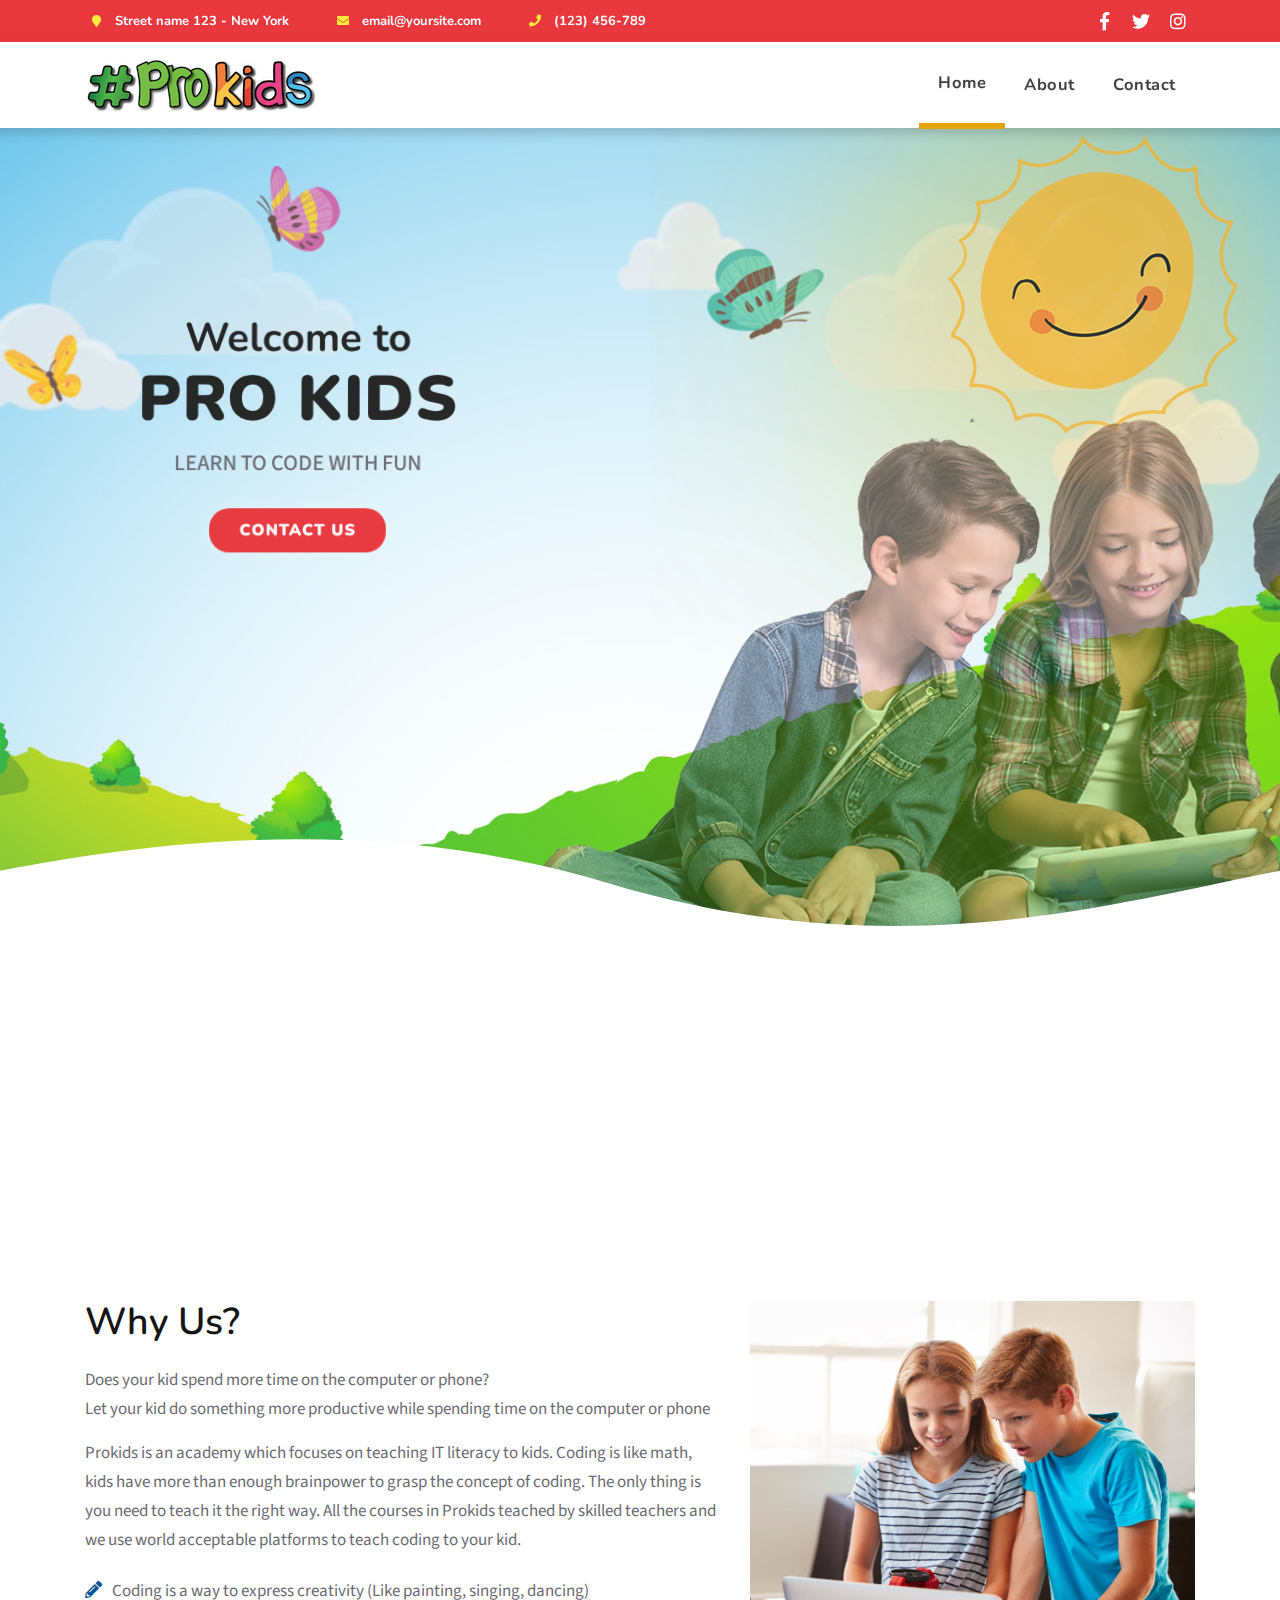
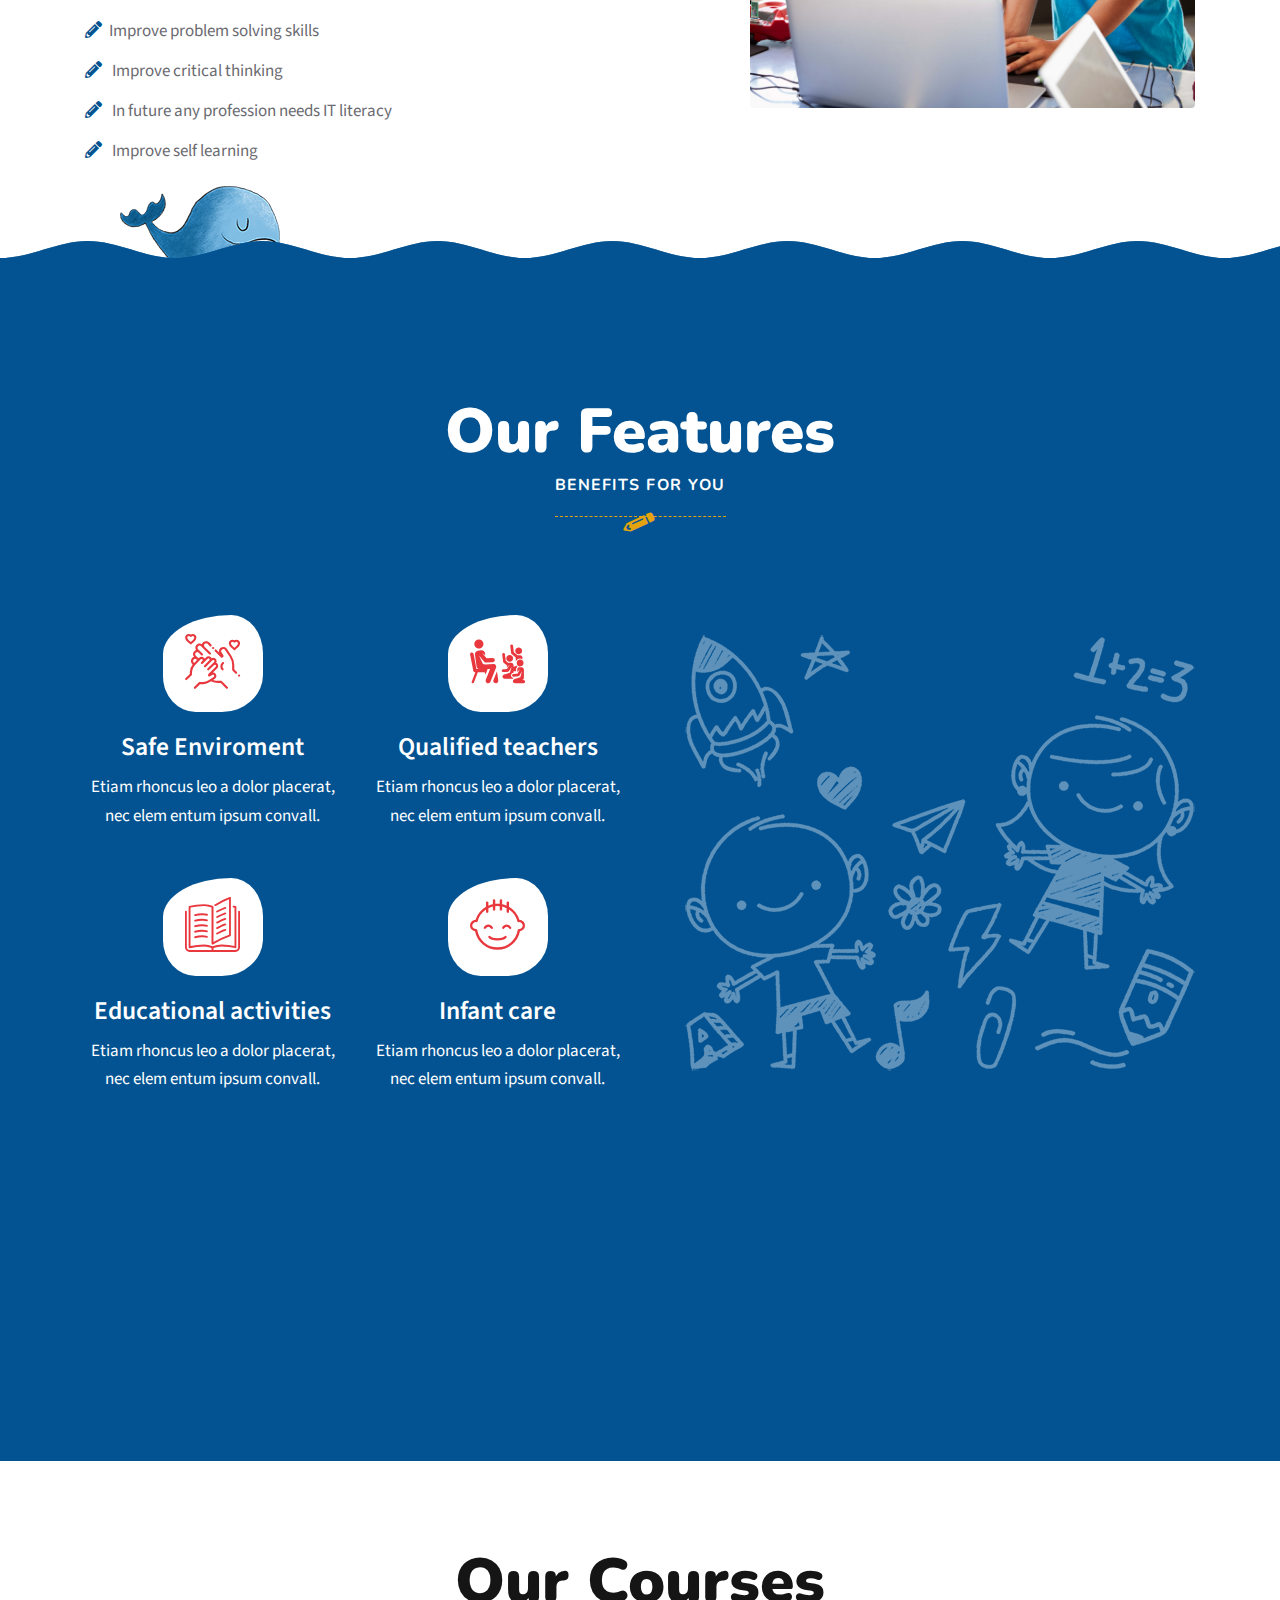
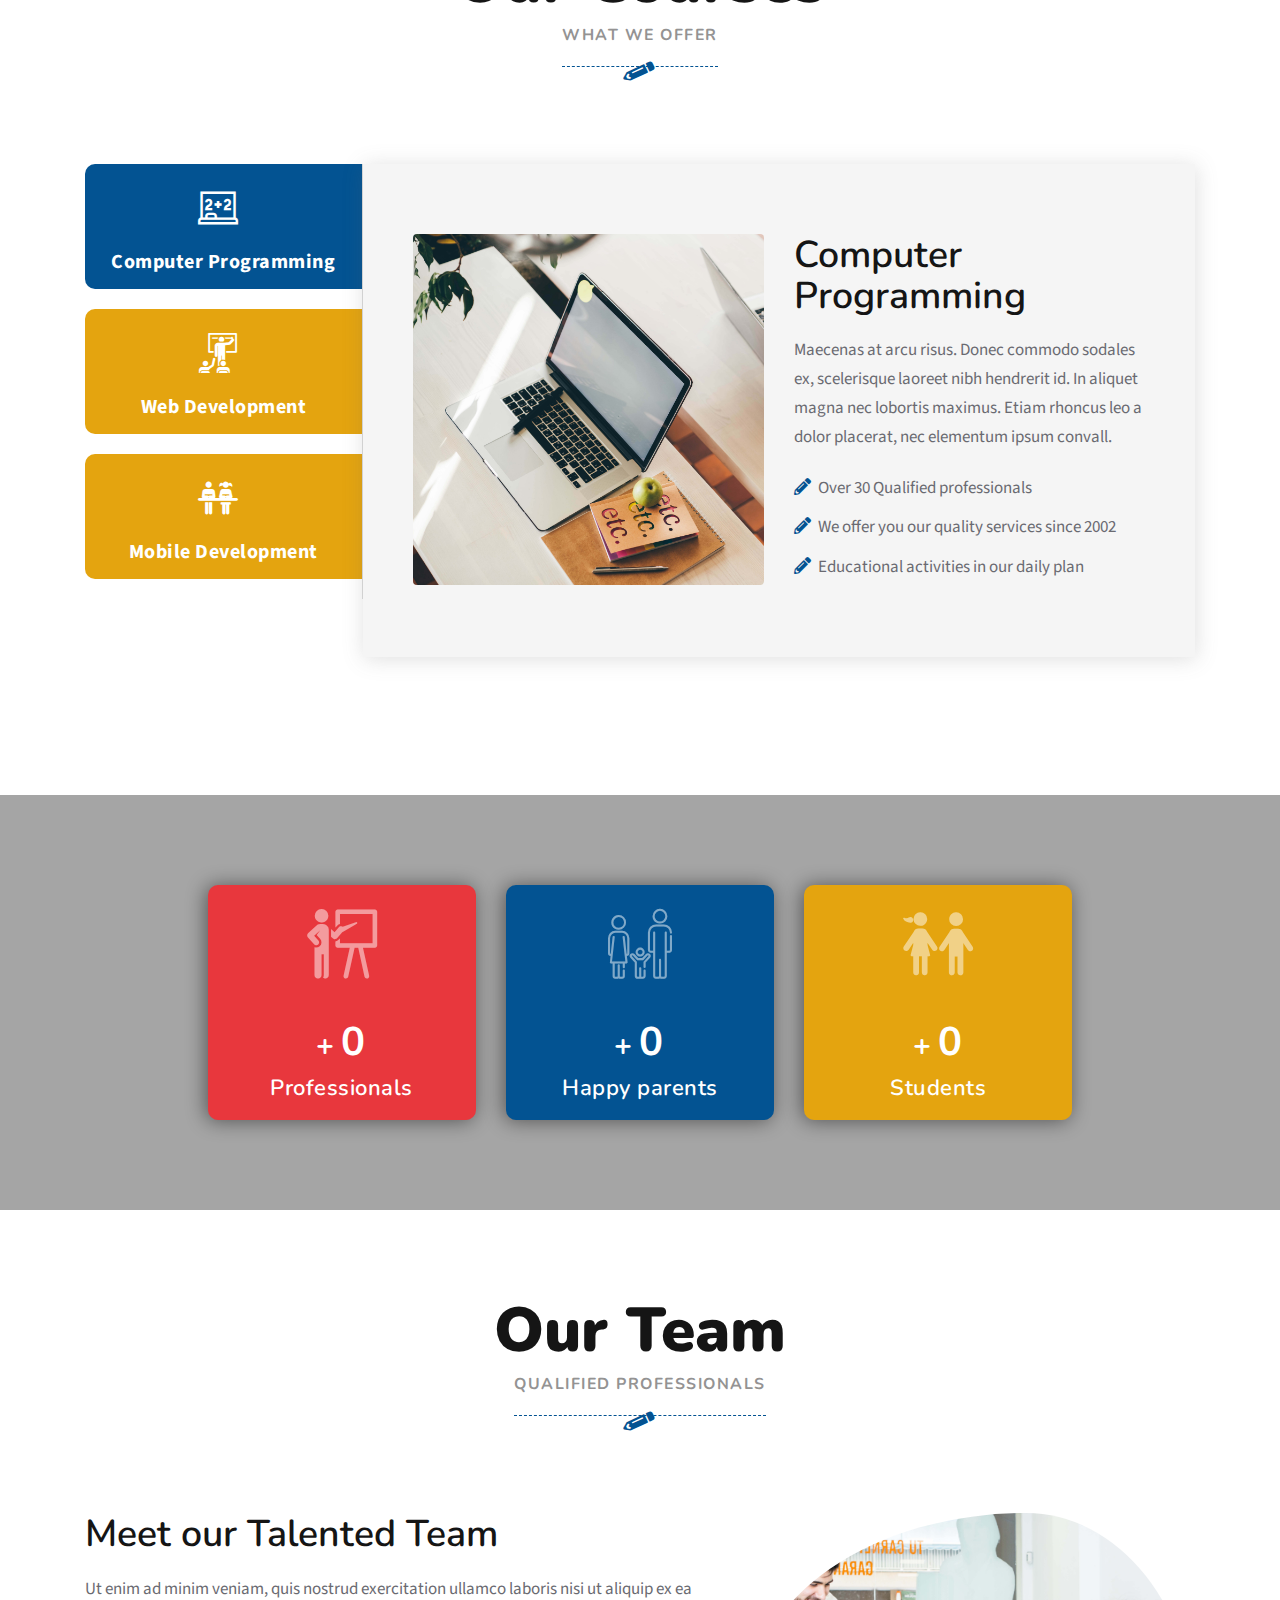
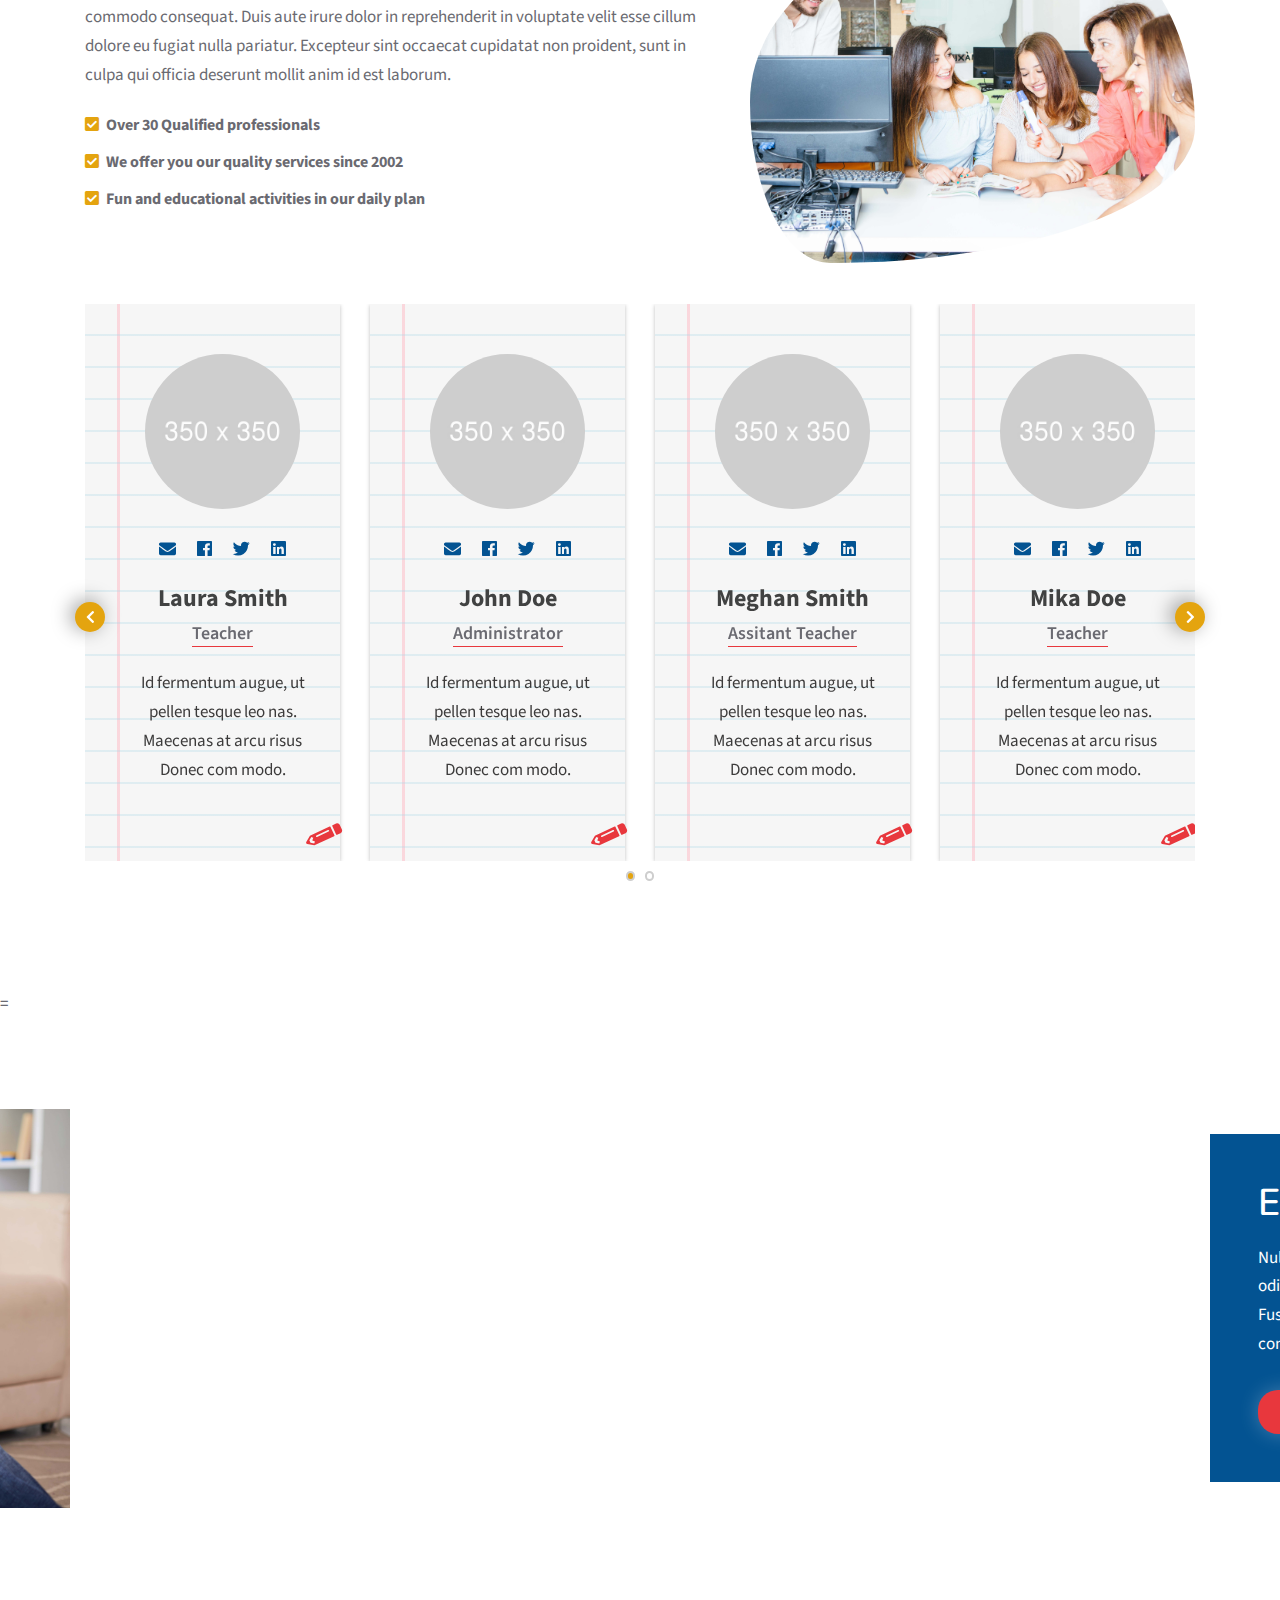
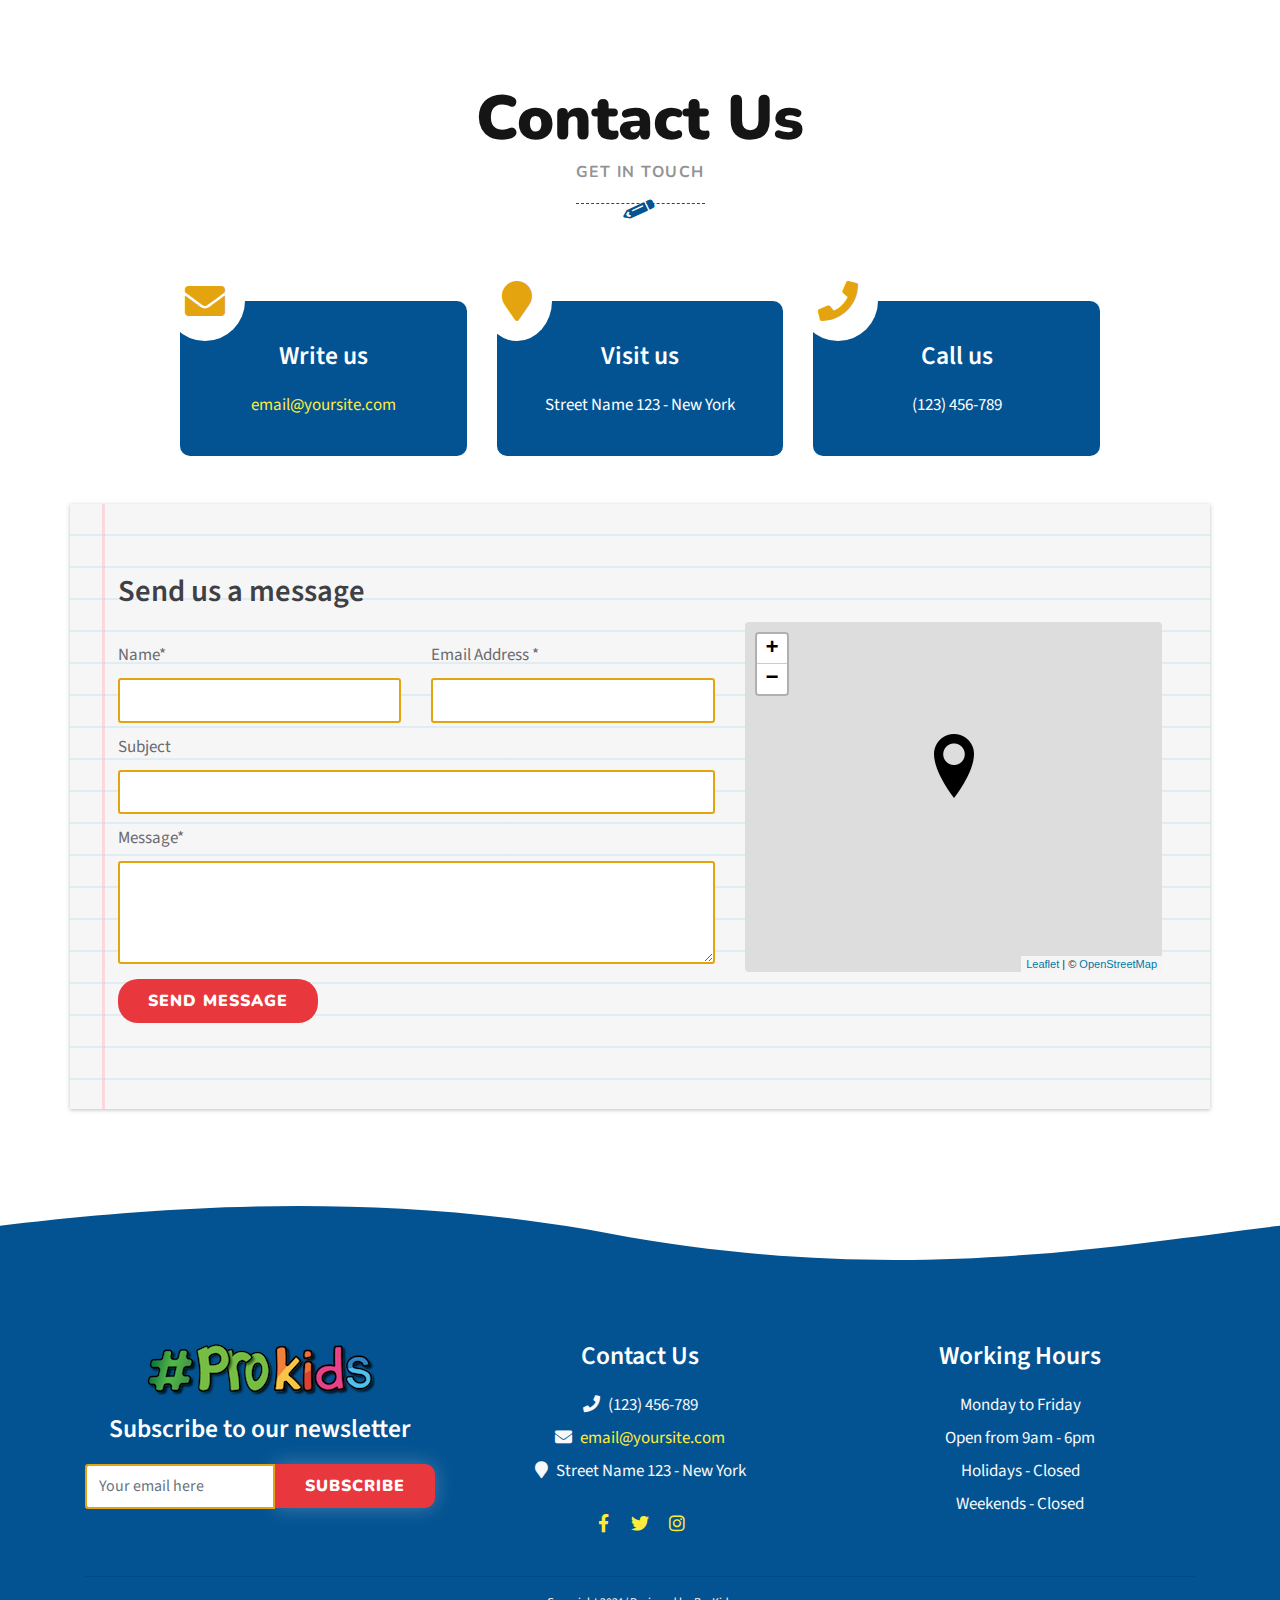
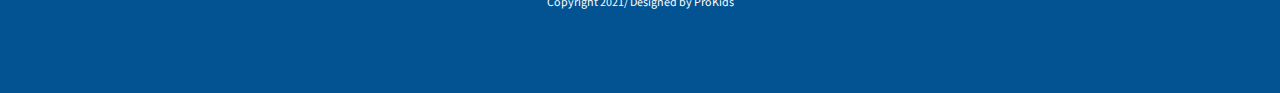
==== commit 9dfa2d8e: "main changes" ====
--- a/index.html
+++ b/index.html
@@ -1,436 +1,340 @@
 <!DOCTYPE html>
 <html lang="en">
-   <head>
-      <meta charset="utf-8">
-      <!--[if IE]>
+
+<head>
+    <meta charset="utf-8">
+    <!--[if IE]>
       <meta http-equiv="X-UA-Compatible" content="IE=edge">
       <![endif]-->
-      <meta name="viewport" content="width=device-width, initial-scale=1, maximum-scale=1">
-      <meta name="description" content="">
-      <meta name="author" content="">
-      <!-- page title -->
-      <title>Pro Kids</title>
-      <!--[if lt IE 9]>
+    <meta name="viewport" content="width=device-width, initial-scale=1, maximum-scale=1">
+    <meta name="description" content="">
+    <meta name="author" content="">
+    <!-- page title -->
+    <title>Pro Kids</title>
+    <!--[if lt IE 9]>
       <script src="js/respond.js"></script>
       <![endif]-->
-      <!-- Font files -->
-      <link href="https://fonts.googleapis.com/css?family=Source+Sans+Pro:400,600,700%7CNunito:400,700,900" rel="stylesheet">
-      <link href="fonts/flaticon/flaticon.css" rel="stylesheet" type="text/css">
-      <link href="fonts/fontawesome/fontawesome-all.min.css" rel="stylesheet" type="text/css">
-      <!-- Fav icons -->
-      <link rel="apple-touch-icon" sizes="57x57" href="apple-icon-57x57.png">
-      <link rel="apple-touch-icon" sizes="72x72" href="apple-icon-72x72.png">
-      <link rel="apple-touch-icon" sizes="114x114" href="apple-icon-114x114.png">
-      <link rel="shortcut icon" type="image/x-icon" href="favico.png">
-      <!-- Bootstrap core CSS -->
-      <link href="vendor/bootstrap/css/bootstrap.min.css" rel="stylesheet">
-      <!-- style CSS -->
-      <link href="css/style.css" rel="stylesheet">
-      <!-- plugins CSS -->
-      <link href="css/plugins.css" rel="stylesheet">
-      <!-- Colors CSS -->
-      <link href="styles/maincolors.css" rel="stylesheet">
-      <!-- LayerSlider CSS -->
-      <link rel="stylesheet" href="vendor/layerslider/css/layerslider.css">
-   </head>
-   <!-- ==== body starts ==== -->
-   <body id="top">
-      <!-- Preloader -->
-      <div id="preloader">
-         <div class="container h-100">
+    <!-- Font files -->
+    <link href="https://fonts.googleapis.com/css?family=Source+Sans+Pro:400,600,700%7CNunito:400,700,900" rel="stylesheet">
+    <link href="fonts/flaticon/flaticon.css" rel="stylesheet" type="text/css">
+    <link href="fonts/fontawesome/fontawesome-all.min.css" rel="stylesheet" type="text/css">
+    <!-- Fav icons -->
+    <link rel="apple-touch-icon" sizes="57x57" href="apple-icon-57x57.png">
+    <link rel="apple-touch-icon" sizes="72x72" href="apple-icon-72x72.png">
+    <link rel="apple-touch-icon" sizes="114x114" href="apple-icon-114x114.png">
+    <link rel="shortcut icon" type="image/x-icon" href="favico.png">
+    <!-- Bootstrap core CSS -->
+    <link href="vendor/bootstrap/css/bootstrap.min.css" rel="stylesheet">
+    <!-- style CSS -->
+    <link href="css/style.css" rel="stylesheet">
+    <!-- plugins CSS -->
+    <link href="css/plugins.css" rel="stylesheet">
+    <!-- Colors CSS -->
+    <link href="styles/maincolors.css" rel="stylesheet">
+    <!-- LayerSlider CSS -->
+    <link rel="stylesheet" href="vendor/layerslider/css/layerslider.css">
+</head>
+<!-- ==== body starts ==== -->
+
+<body id="top">
+    <!-- Preloader -->
+    <div id="preloader">
+        <div class="container h-100">
             <div class="row h-100 justify-content-center align-items-center">
-               <div class="preloader-logo">
-                  <!-- spinner -->
-                  <div class="spinner">
-                     <div class="dot1"></div>
-                     <div class="dot2"></div>
-                  </div>
-               </div>
-               <!--/preloader logo -->
+                <div class="preloader-logo">
+                    <!-- spinner -->
+                    <div class="spinner">
+                        <div class="dot1"></div>
+                        <div class="dot2"></div>
+                    </div>
+                </div>
+                <!--/preloader logo -->
             </div>
             <!--/row -->
-         </div>
-         <!--/container -->
-      </div>
-      <!--/Preloader ends -->
-      <nav id="main-nav" class="navbar-expand-xl fixed-top">
-         <div class="row">
+        </div>
+        <!--/container -->
+    </div>
+    <!--/Preloader ends -->
+    <nav id="main-nav" class="navbar-expand-xl fixed-top">
+        <div class="row">
             <!-- Start Top Bar -->
-            <div class="container-fluid top-bar" >
-               <div class="container">
-                  <div class="row">
-                     <div class="col-md-12">
-                        <!-- Start Contact Info -->
-                        <ul class="contact-details float-left">
-                           <li><i class="fa fa-map-marker"></i>Street name 123 - New York</li>
-                           <li><i class="fa fa-envelope"></i><a href="mailto:email@site.com">email@yoursite.com</a></li>
-                           <li><i class="fa fa-phone"></i>(123) 456-789</li>
-                        </ul>
-                        <!-- End Contact Info -->
-                        <!-- Start Social Links -->
-                        <ul class="social-list float-right list-inline">
-                           <li class="list-inline-item"><a title="Facebook" href="#"><i class="fab fa-facebook-f"></i></a></li>
-                           <li class="list-inline-item"><a title="Twitter" href="#"><i class="fab fa-twitter"></i></a></li>
-                           <li class="list-inline-item"><a  title="Instagram" href="#"><i class="fab fa-instagram"></i></a></li>
-                        </ul>
-                        <!-- /End Social Links -->
-                     </div>
-                     <!-- col-md-12 -->
-                  </div>
-                  <!-- /row -->
-               </div>
-               <!-- /container -->
+            <div class="container-fluid top-bar">
+                <div class="container">
+                    <div class="row">
+                        <div class="col-md-12">
+                            <!-- Start Contact Info -->
+                            <ul class="contact-details float-left">
+                                <li><i class="fa fa-map-marker"></i>Street name 123 - New York</li>
+                                <li><i class="fa fa-envelope"></i><a href="mailto:email@site.com">email@yoursite.com</a></li>
+                                <li><i class="fa fa-phone"></i>(123) 456-789</li>
+                            </ul>
+                            <!-- End Contact Info -->
+                            <!-- Start Social Links -->
+                            <ul class="social-list float-right list-inline">
+                                <li class="list-inline-item"><a title="Facebook" href="#"><i class="fab fa-facebook-f"></i></a></li>
+                                <li class="list-inline-item"><a title="Twitter" href="#"><i class="fab fa-twitter"></i></a></li>
+                                <li class="list-inline-item"><a title="Instagram" href="#"><i class="fab fa-instagram"></i></a></li>
+                            </ul>
+                            <!-- /End Social Links -->
+                        </div>
+                        <!-- col-md-12 -->
+                    </div>
+                    <!-- /row -->
+                </div>
+                <!-- /container -->
             </div>
             <!-- End Top bar -->
             <!-- Navbar Starts -->
             <div class="navbar container-fluid">
-               <div class="container ">
-                  <!-- logo -->
-                  <a class="nav-brand" href="index.html">
-                  <img src="img/logo3.png" alt="" class="img-fluid">
-                  </a>
-                  <!-- Navbar toggler -->
-                  <button class="navbar-toggler" type="button" data-toggle="collapse" data-target="#navbarResponsive" aria-controls="navbarResponsive" aria-expanded="false" aria-label="Toggle navigation">
+                <div class="container ">
+                    <!-- logo -->
+                    <a class="nav-brand" href="index.html">
+                        <img src="img/logo3.png" alt="" class="img-fluid">
+                    </a>
+                    <!-- Navbar toggler -->
+                    <button class="navbar-toggler" type="button" data-toggle="collapse" data-target="#navbarResponsive" aria-controls="navbarResponsive" aria-expanded="false" aria-label="Toggle navigation">
                   <span class="navbar-toggle-icon">
                   <i class="fas fa-bars"></i>
                   </span>
                   </button>
-                  <div class="collapse navbar-collapse" id="navbarResponsive">
-                     <ul class="navbar-nav ml-auto">
-                        <!-- menu item -->
-                        <li class="nav-item active">
-                           <a class="nav-link" href="index.html">Home
+                    <div class="collapse navbar-collapse" id="navbarResponsive">
+                        <ul class="navbar-nav ml-auto">
+                            <!-- menu item -->
+                            <li class="nav-item active">
+                                <a class="nav-link" href="index.html">Home
                            </a>
-                        </li>
-                        <!-- menu item -->
-                        <li class="nav-item dropdown">
-                           <a class="nav-link dropdown-toggle" href="#" id="services-dropdown" data-toggle="dropdown" aria-haspopup="true" aria-expanded="false">
-                           Services
-                           </a>
-                           <div class="dropdown-menu" aria-labelledby="services-dropdown">
-                              <a class="dropdown-item" href="services.html">Services Style 1</a>
-                              <a class="dropdown-item" href="services2.html">Services Style 2</a>
-                              <a class="dropdown-item" href="services-single.html">Services Single</a>
-                           </div>
-                        </li>
-                        <!-- menu item -->
-                        <li class="nav-item dropdown">
-                           <a class="nav-link dropdown-toggle" href="#" id="about-dropdown" data-toggle="dropdown" aria-haspopup="true" aria-expanded="false">
-                           About
-                           </a>
-                           <div class="dropdown-menu" aria-labelledby="about-dropdown">
-                              <a class="dropdown-item" href="about.html">About Style 1</a>
-                              <a class="dropdown-item" href="about2.html">About Style 2</a>
-                              <a class="dropdown-item" href="team.html">Our Team</a>
-                              <a class="dropdown-item" href="team-single.html">Team Single Page</a>
-                              <a class="dropdown-item" href="careers.html">Careers</a>
-                              <a class="dropdown-item" href="pricing.html">Pricing</a>
-                           </div>
-                        </li>
-                        <!-- menu item -->
-                        <li class="nav-item dropdown">
-                           <a class="nav-link dropdown-toggle" href="#" id="gallery-dropdown" data-toggle="dropdown" aria-haspopup="true" aria-expanded="false">
-                           Gallery
-                           </a>
-                           <div class="dropdown-menu" aria-labelledby="gallery-dropdown">
-                              <a class="dropdown-item" href="gallery.html">Gallery Style 1</a>
-                              <a class="dropdown-item" href="gallery2.html">Gallery Style 2</a>
-                              <a class="dropdown-item" href="gallery3.html">Gallery Style 3</a>
-                           </div>
-                        </li>
-                        <!-- menu item -->
-                        <li class="nav-item dropdown">
-                           <a class="nav-link dropdown-toggle" href="#" id="contact-dropdown" data-toggle="dropdown" aria-haspopup="true" aria-expanded="false">
-                           Contact
-                           </a>
-                           <div class="dropdown-menu" aria-labelledby="contact-dropdown">
-                              <a class="dropdown-item" href="contact.html">Contact Style 1</a>
-                              <a class="dropdown-item" href="contact2.html">Contact Style 2</a>
-                              <a class="dropdown-item" href="contact3.html">Contact Style 3</a>
-                           </div>
-                        </li>
-                        <!-- menu item -->
-                        <li class="nav-item dropdown">
-                           <a class="nav-link dropdown-toggle" href="#" id="others-dropdown" data-toggle="dropdown" aria-haspopup="true" aria-expanded="false">
-                           Other pages
-                           </a>
-                           <div class="dropdown-menu" aria-labelledby="others-dropdown">
-                              <a class="dropdown-item" href="blog.html">Blog Home 1</a>
-                              <a class="dropdown-item" href="blog2.html">Blog Home 2</a>
-                              <a class="dropdown-item" href="blog-single.html">Blog Single</a>
-                              <a class="dropdown-item" href="elements.html">Elements Page</a>
-                              <a class="dropdown-item" href="404.html">404 Page</a>
-                           </div>
-                        </li>
-                     </ul>
-                     <!--/ul -->
-                  </div>
-                  <!--collapse -->
-               </div>
-               <!-- /container -->
+                            </li>
+                            <li class="nav-item">
+                                <a class="nav-link" href="about.html">About</a>
+
+                            </li>
+                            <li class="nav-item">
+
+                                <a class="nav-link" href="contact.html">Contact</a>
+
+                            </li>
+                        </ul>
+                        <!--/ul -->
+                    </div>
+                    <!--collapse -->
+                </div>
+                <!-- /container -->
             </div>
             <!-- /navbar -->
-         </div>
-         <!--/row -->
-      </nav>
-      <!-- /nav -->
-      <!-- page wrapper starts -->
-      <div id="page-wrapper">
-         <!-- ==== Slider ==== -->
-         <div class="container-fluid p-0">
+        </div>
+        <!--/row -->
+    </nav>
+    <!-- /nav -->
+    <!-- page wrapper starts -->
+    <div id="page-wrapper">
+        <!-- ==== Slider ==== -->
+        <div class="container-fluid p-0">
             <!-- Parallax Slider -->
             <div id="slider" class="parallax-slider" style="width:1200px;margin:0 auto;margin-bottom: 0px;">
-               <!-- Slide 1 -->
-               <div class="ls-slide" data-ls="duration:4000; transition2d:7;">
-                  <!-- background image  -->
-                  <img src="img/slider/parallaxslider/slide1.jpg" class="ls-bg" alt="" />
-                  <!-- clouds  -->
-                  <img  src="img/slider/parallaxslider/clouds.png" class="ls-l" alt="" style="top:56px;left:-100px;" data-ls="parallax:true; parallaxlevel:-5;">
-                  <!-- butterflies  -->
-                  <img  src="img/slider/parallaxslider/butterflies.png" class="ls-l" alt="" style="top:16px;left:0px;" data-ls=" parallax:true; parallaxlevel:4;">
-                  <!-- sun  -->
-                  <img  src="img/slider/parallaxslider/sun.png" class="ls-l" alt="" style="top:-190px;left:650px;" data-ls="parallax:true; parallaxlevel:-3;">
-                  <!--child image  -->
-                  <img  src="img/slider/parallaxslider1.png" class="ls-l" alt="" style="top:166px;left:520px;" data-ls="offsetxin:10; offsetyin:120; durationin:1100; rotatein:5; transformoriginin:59.3% 80.3% 0; offsetxout:-80; durationout:400; parallax:true; parallaxlevel:10;">
-                  <!-- text  -->
-                  <div class="ls-l header-wrapper" data-ls="offsetyin:150; durationin:700; delayin:200; easingin:easeOutQuint; rotatexin:20; scalexin:1.4; offsetyout:600; durationout:400;">
-                     <div class="header-text">
-                        <span>Welcome to</span> 
-                        <h1> PRO KIDS</h1>
-                        <!--the div below is hidden on small screens  -->
-                        <div class="hidden-small">
-                           <p class="header-p">We offer high quality Daycare Services, contact us or visit us today for more information</p>
-                           <a class="btn btn-secondary" href="contact.html">Contact us</a>
-                        </div>
-                        <!--/hidden-small -->
-                     </div>
-                     <!-- header-text  -->
-                  </div>
-                  <!-- ls-l  -->
-               </div>
-               <!-- ls-slide -->
+                <!-- Slide 1 -->
+                <div class="ls-slide" data-ls="duration:4000; transition2d:7;">
+                    <!-- background image  -->
+                    <img src="img/slider/parallaxslider/slide1.jpg" class="ls-bg" alt="" />
+                    <!-- clouds  -->
+                    <img src="img/slider/parallaxslider/clouds.png" class="ls-l" alt="" style="top:56px;left:-100px;" data-ls="parallax:true; parallaxlevel:-5;">
+                    <!-- butterflies  -->
+                    <img src="img/slider/parallaxslider/butterflies.png" class="ls-l" alt="" style="top:16px;left:0px;" data-ls=" parallax:true; parallaxlevel:4;">
+                    <!-- sun  -->
+                    <img src="img/slider/parallaxslider/sun.png" class="ls-l" alt="" style="top:-190px;left:650px;" data-ls="parallax:true; parallaxlevel:-3;">
+                    <!--child image  -->
+                    <img src="img/slider/kid2.png" class="ls-l" alt="" style="top:166px;left:520px;" data-ls="offsetxin:10; offsetyin:120; durationin:1100; rotatein:5; transformoriginin:59.3% 80.3% 0; offsetxout:-80; durationout:400; parallax:true; parallaxlevel:10;">
+                    <!-- text  -->
+                    <div class="ls-l header-wrapper" data-ls="offsetyin:150; durationin:700; delayin:200; easingin:easeOutQuint; rotatexin:20; scalexin:1.4; offsetyout:600; durationout:400;">
+                        <div class="header-text">
+                            <span>Welcome to</span>
+                            <h1> PRO KIDS</h1>
+                            <!--the div below is hidden on small screens  -->
+                            <div class="hidden-small">
+                                <p class="header-p">LEARN TO CODE WITH FUN
+                                </p>
+                                <a class="btn btn-secondary" href="contact.html">Contact us</a>
+                            </div>
+                            <!--/hidden-small -->
+                        </div>
+                        <!-- header-text  -->
+                    </div>
+                    <!-- ls-l  -->
+                </div>
+                <!-- ls-slide -->
             </div>
             <!-- /slider -->
-            <svg version="1.1" id="divider"  class="slider-divider" xmlns="http://www.w3.org/2000/svg" xmlns:xlink="http://www.w3.org/1999/xlink" x="0px" y="0px"
-               viewBox="0 0 1440 126" preserveAspectRatio="none slice" xml:space="preserve">
+            <svg version="1.1" id="divider" class="slider-divider" xmlns="http://www.w3.org/2000/svg" xmlns:xlink="http://www.w3.org/1999/xlink" x="0px" y="0px" viewBox="0 0 1440 126" preserveAspectRatio="none slice" xml:space="preserve">
                <path class="st0" d="M685.6,38.8C418.7-11.1,170.2,9.9,0,30v96h1440V30C1252.7,52.2,1010,99.4,685.6,38.8z"/>
             </svg>
-         </div>
-         <!-- /container-fluid -->
-         <!-- ==== Page Content ==== -->
-         <div class="container">
-            <!-- section -->  
-            <section id="intro-cards"  class="row pb-0">
-               <!-- card 1 -->  
-               <div class="col-lg-4" data-aos="zoom-out">
-                  <div class="card card-flip">
-                     <!-- front of card  -->  
-                     <div class="card bg-secondary text-light ">
-                        <div class="p-5">
-                           <h5 class="card-title text-light">Licensed Child Care</h5>
-                           <p class="card-text">
-                              In aliquet magna nec lobortis maximus. Etiam rhoncus leo a dolor placerat lorem
-                           </p>
-                           <!-- button show on mobile only,where flip is disabled -->
-                           <a href="contact.html" class="btn d-lg-none">Contact us</a>
-                        </div>
-                        <!-- /p-5 -->
+        </div>
+        <!-- /container-fluid -->
+        <!-- ==== Page Content ==== -->
+        <div class="container">
+            <!-- section -->
+            <section id="intro-cards" class="row pb-0">
+                <!-- card 1 -->
+                <div class="col-lg-4" data-aos="zoom-out">
+                    <div class="card card-flip">
+                        <!-- front of card  -->
+                        <div class="card bg-secondary text-light ">
+                            <div class="p-5">
+                                <h5 class="card-title text-light">Future Target Content</h5>
+                                <p class="card-text">
+                                    In aliquet magna nec lobortis maximus. Etiam rhoncus leo a dolor placerat lorem
+                                </p>
+                                <!-- button show on mobile only,where flip is disabled -->
+                                <!-- <a href="contact.html" class="btn d-lg-none">Contact us</a> -->
+                            </div>
+                            <!-- /p-5 -->
+                            <!-- image -->
+                            <img class="card-img" src="img/left.jpg" alt="">
+                        </div>
+                        <!-- /card -->
+                        <!-- back of card -->
+                        <div class="card bg-secondary text-light card-back">
+                            <div class="card-body d-flex justify-content-center align-items-center">
+                                <div class="p-4">
+                                    <h5 class="card-title text-light">Since 2004</h5>
+                                    <p class="card-text">enas at arcu risus. Donec commodo sodales ex, scelerisque laoreet nibh hendrerit id. In aliquet magna nec lobortis maximus. Etiam rhoncus leo a dolor placerat
+                                    </p>
+                                    <!-- button -->
+                                    <!-- <a href="contact.html" class="btn">contact us</a> -->
+                                </div>
+                                <!-- /p-4 -->
+                            </div>
+                            <!-- /card-body -->
+                        </div>
+                        <!-- /card -->
+                    </div>
+                    <!--/col-lg -->
+                </div>
+                <!--/card 1 -->
+                <!-- card 2-->
+                <div class="col-lg-4" data-aos="zoom-out" data-aos-delay="300">
+                    <div class="card card-flip ">
+                        <!-- front of card  -->
+                        <div class="card bg-primary text-light">
+                            <div class="p-5">
+                                <h5 class="card-title text-light">High Quality learning</h5>
+                                <p class="card-text">
+                                    In aliquet magna nec lobortis maximus. Etiam rhoncus leo a dolor placerat lorem
+                                </p>
+                                <!-- button show on mobile only,where flip is disabled -->
+                                <!-- <a href="services.html" class="btn d-lg-none">Our Services</a> -->
+                            </div>
+                            <!-- /p-5 -->
+                            <!-- image -->
+                            <img class="card-img" src="img/mid.jpg" alt="">
+                        </div>
+                        <!-- /card -->
+                        <!-- back of card -->
+                        <div class="card bg-primary text-light card-back">
+                            <div class="card-body d-flex justify-content-center align-items-center">
+                                <div class="p-4">
+                                    <h5 class="card-title text-light">Quality daycare</h5>
+                                    <p class="card-text">enas at arcu risus. Donec commodo sodales ex, scelerisque laoreet nibh hendrerit id. In aliquet magna nec lobortis maximus. Etiam rhoncus leo a dolor placerat
+                                    </p>
+                                    <!-- button -->
+                                    <!-- <a href="services.html" class="btn">Our Services</a> -->
+                                </div>
+                                <!-- /p-4 -->
+                            </div>
+                            <!-- /card-body -->
+                        </div>
+                        <!-- /card -->
+                    </div>
+                    <!--/card 2 -->
+                </div>
+                <!--/col-lg -->
+                <!-- card 3-->
+                <div class="col-lg-4" data-aos="zoom-out" data-aos-delay="600">
+                    <div class="card card-flip ">
+                        <!-- front of card  -->
+                        <div class="card bg-tertiary text-light">
+                            <div class="p-5">
+                                <h5 class="card-title text-light">Talented Staff</h5>
+                                <p class="card-text">
+                                    In aliquet magna nec lobortis maximus. Etiam rhoncus leo a dolor placerat lorem
+                                </p>
+                                <!-- button show on mobile only,where flip is disabled -->
+                                <!-- <a href="team.html" class="btn d-lg-none">Our Team</a> -->
+                            </div>
+                            <!-- /p-5 -->
+                            <!-- image -->
+                            <img class="card-img" src="img/right.jpg" alt="">
+                        </div>
+                        <!-- /card -->
+                        <!-- back of card -->
+                        <div class="card bg-tertiary text-light card-back">
+                            <div class="card-body d-flex justify-content-center align-items-center">
+                                <div class="p-4">
+                                    <h5 class="card-title text-light">Meet our Staff</h5>
+                                    <p class="card-text">enas at arcu risus. Donec commodo sodales ex, scelerisque laoreet nibh hendrerit id. In aliquet magna nec lobortis maximus. Etiam rhoncus leo a dolor placerat
+                                    </p>
+                                    <!-- button -->
+                                    <!-- <a href="team.html" class="btn">Our Team</a> -->
+                                </div>
+                                <!-- /p-4 -->
+                            </div>
+                            <!-- /card-body -->
+                        </div>
+                        <!-- /card -->
+                    </div>
+                    <!--/card 3 -->
+                </div>
+                <!--/col-lg -->
+            </section>
+            <!-- #intro-cards -->
+        </div>
+        <!-- /container -->
+        <!-- section -->
+        <section id="about-home" class="container-fluid pb-0">
+            <div class="container">
+                <!-- section heading -->
+                <!-- <div class="section-heading text-center">
+                    <h2>About Us</h2>
+                    <p class="subtitle">Get to know us</p>
+                </div> -->
+                <!-- /section-heading -->
+                <div class="row">
+                    <div class="col-lg-7 ">
+                        <h3>Why Us?</h3>
+                        <p class="mt-4 res-margin">Does your kid spend more time on the computer or phone? <br> Let your kid do something more productive while spending time on the computer or phone</p>
+
+                        <p>
+                            Prokids is an academy which focuses on teaching IT literacy to kids. Coding is like math, kids have more than enough brainpower to grasp the concept of coding. The only thing is you need to teach it the right way. All the courses in Prokids teached by
+                            skilled teachers and we use world acceptable platforms to teach coding to your kid.
+                        </p>
+                        <p>
+                            <ul class="custom pl-0">
+                                <li> Coding is a way to express creativity (Like painting, singing, dancing)
+                                </li>
+                                <li>Improve problem solving skills
+                                </li>
+                                <li>
+                                    Improve critical thinking
+                                </li>
+                                <li>
+                                    In future any profession needs IT literacy
+                                </li>
+                                <li> Improve self learning</li>
+                            </ul>
+                        </p>
+                        <!-- <a href="contact.html" class="btn btn-secondary ">Contact us</a> -->
+                    </div>
+                    <!-- /col-lg -->
+                    <div class="col-lg-5 res-margin">
                         <!-- image -->
-                        <img class="card-img" src="img/intro1.jpg" alt="">
-                     </div>
-                     <!-- /card -->
-                     <!-- back of card -->  			
-                     <div class="card bg-secondary text-light card-back">
-                        <div class="card-body d-flex justify-content-center align-items-center">
-                           <div class="p-4">
-                              <h5 class="card-title text-light">Since 2004</h5>
-                              <p class="card-text">enas at arcu risus. Donec commodo sodales ex, scelerisque laoreet nibh hendrerit id. 
-                                 In aliquet magna nec lobortis maximus. Etiam rhoncus leo a dolor placerat
-                              </p>
-                              <!-- button -->
-                              <a href="contact.html" class="btn">contact us</a>
-                           </div>
-                           <!-- /p-4 -->
-                        </div>
-                        <!-- /card-body -->
-                     </div>
-                     <!-- /card -->
-                  </div>
-                  <!--/col-lg -->
-               </div>
-               <!--/card 1 -->  
-               <!-- card 2-->  
-               <div class="col-lg-4" data-aos="zoom-out" data-aos-delay="300">
-                  <div class="card card-flip ">
-                     <!-- front of card  -->  
-                     <div class="card bg-primary text-light">
-                        <div class="p-5">
-                           <h5 class="card-title text-light">High Quality learning</h5>
-                           <p class="card-text">
-                              In aliquet magna nec lobortis maximus. Etiam rhoncus leo a dolor placerat lorem
-                           </p>
-                           <!-- button show on mobile only,where flip is disabled -->
-                           <a href="services.html" class="btn d-lg-none">Our Services</a>
-                        </div>
-                        <!-- /p-5 -->
-                        <!-- image -->
-                        <img class="card-img" src="img/intro2.jpg" alt="">
-                     </div>
-                     <!-- /card -->
-                     <!-- back of card -->  			
-                     <div class="card bg-primary text-light card-back">
-                        <div class="card-body d-flex justify-content-center align-items-center">
-                           <div class="p-4">
-                              <h5 class="card-title text-light">Quality daycare</h5>
-                              <p class="card-text">enas at arcu risus. Donec commodo sodales ex, scelerisque laoreet nibh hendrerit id. 
-                                 In aliquet magna nec lobortis maximus. Etiam rhoncus leo a dolor placerat
-                              </p>
-                              <!-- button -->
-                              <a href="services.html" class="btn">Our Services</a>
-                           </div>
-                           <!-- /p-4 -->
-                        </div>
-                        <!-- /card-body -->
-                     </div>
-                     <!-- /card -->
-                  </div>
-                  <!--/card 2 -->
-               </div>
-               <!--/col-lg -->
-               <!-- card 3-->  
-               <div class="col-lg-4" data-aos="zoom-out" data-aos-delay="600">
-                  <div class="card card-flip ">
-                     <!-- front of card  -->  
-                     <div class="card bg-tertiary text-light">
-                        <div class="p-5">
-                           <h5 class="card-title text-light">Talented Staff</h5>
-                           <p class="card-text">
-                              In aliquet magna nec lobortis maximus. Etiam rhoncus leo a dolor placerat lorem
-                           </p>
-                           <!-- button show on mobile only,where flip is disabled -->
-                           <a href="team.html" class="btn d-lg-none">Our Team</a>
-                        </div>
-                        <!-- /p-5 -->
-                        <!-- image -->
-                        <img class="card-img" src="img/intro3.jpg" alt="">
-                     </div>
-                     <!-- /card -->
-                     <!-- back of card -->  			
-                     <div class="card bg-tertiary text-light card-back">
-                        <div class="card-body d-flex justify-content-center align-items-center">
-                           <div class="p-4">
-                              <h5 class="card-title text-light">Meet our Staff</h5>
-                              <p class="card-text">enas at arcu risus. Donec commodo sodales ex, scelerisque laoreet nibh hendrerit id. 
-                                 In aliquet magna nec lobortis maximus. Etiam rhoncus leo a dolor placerat
-                              </p>
-                              <!-- button -->
-                              <a href="team.html" class="btn">Our Team</a>
-                           </div>
-                           <!-- /p-4 -->
-                        </div>
-                        <!-- /card-body -->
-                     </div>
-                     <!-- /card -->
-                  </div>
-                  <!--/card 3 -->
-               </div>
-               <!--/col-lg -->
-            </section>
-            <!-- #intro-cards --> 
-         </div>
-         <!-- /container -->  
-         <!-- section -->
-         <section id="about-home" class="container-fluid pb-0">
-            <div class="container">
-               <!-- section heading -->  
-               <div class="section-heading text-center">
-                  <h2>About Us</h2>
-                  <p class="subtitle">Get to know us</p>
-               </div>
-               <!-- /section-heading -->
-               <div class="row">
-                  <div class="col-lg-7 ">
-                     <h3>Our Mission</h3>
-                     <p class="mt-4 res-margin">Aliquam erat volutpat In id fermentum augue, ut pellentesque leo. Maecena Aliquam erat volutpat In id fermentum augue, ut pellentesque leo. Maecenas at arcu risus. Donec commodo sodales ex, scelerisque laoreet nibh hendrerit id. In aliquet magna nec lobortis maximus. Etiam rhoncus leo a dolor placerat, nec elementum ipsum convall.</p>
-                     <p>Nec elementum ipsum convall. Aliquam erat volutpat In id fermentum augue, ut pellentesque leo. Maecen Etiam rhoncus leo a dolor placerat, nec elementum ipsum convall Maecenas at arcu risus scelerisque laoree.</p>
-                     <a href="contact.html" class="btn btn-secondary ">Contact us</a>
-                  </div>
-                  <!-- /col-lg -->
-                  <div class="col-lg-5 res-margin">
-                     <!-- image -->
-                     <img class="img-fluid rounded" src="img/about/about2.jpg" alt="">
-                     <!-- ornament starts-->
-                     <div class="ornament-rainbow" data-aos="zoom-out"></div>
-                  </div>
-                  <!-- /col-lg -->
-               </div>
-               <!-- /row -->
-               <h3 class="mt-5 text-center">What Parents say:</h3>
-               <div class="row">
-                  <!-- testimonials -->
-                  <!-- testimonial carousel -->
-                  <div class="carousel-2items owl-carousel owl-theme col-md-12">
-                     <!-- testimonial -->
-                     <div class="testimonial">
-                        <div class="content">
-                           <p class="description">
-                              Scelerisque laoreet nibh hendrerit id. In aliquet magna nec lobortis maximus. Etiam rhoncus leo a dolor placerat, nec elementum ipsum convall.                        
-                           </p>
-                        </div>
-                        <!-- /content -->
-                        <div class="testimonial-pic">
-                           <img src="img/team/team1.jpg" class="img-fluid" alt="">
-                        </div>
-                        <!-- /testimonial-pic -->
-                        <div class="testimonial-review">
-                           <h5 class="testimonial-title">Lucianna Smith</h5>
-                           <span class="post">Teacher</span>
-                        </div>
-                        <!-- /testimonial-review -->
-                     </div>
-                     <!-- /testimonial -->
-                     <!-- testimonial -->
-                     <div class="testimonial">
-                        <div class="content">
-                           <p class="description">
-                              Aliquam erat volutpat In id fermentum augue, ut pellentesque leo. Maecenas at arcu risus. Donec commodo sodales ex, scelerisque laoreet nibh hendrerit id. In aliquet magna nec lobortis maximus. Etiam rhoncus leo a dolor placerat, nec elementum ipsum convall.                        
-                           </p>
-                        </div>
-                        <!-- /content -->
-                        <div class="testimonial-pic">
-                           <img src="img/team/team2.jpg" class="img-fluid" alt="">
-                        </div>
-                        <!-- /testimonial-pic -->
-                        <div class="testimonial-review">
-                           <h5 class="testimonial-title">John Sadana</h5>
-                           <span class="post">Doctor</span>
-                        </div>
-                        <!-- /testimonial-review -->
-                     </div>
-                     <!-- /testimonial -->
-                     <!-- testimonial -->
-                     <div class="testimonial">
-                        <div class="content">
-                           <p class="description">
-                              Aliquam erat volutpat In id fermentum augue, ut pellentesque leo. Maecenas at arcu risus. Donec commodo sodales ex, scelerisque laoreet nibh hendrerit id. In aliquet magna nec lobortis maximus. Etiam rhoncus leo a dolor placerat, nec elementum ipsum convall.                        
-                           </p>
-                        </div>
-                        <!-- /content -->
-                        <div class="testimonial-pic">
-                           <img src="img/team/team3.jpg" class="img-fluid" alt="">
-                        </div>
-                        <!-- /testimonial-pic -->
-                        <div class="testimonial-review">
-                           <h5 class="testimonial-title">Jane Janeth</h5>
-                           <span class="post">Librarian</span>
-                        </div>
-                        <!-- /testimonial-review -->
-                     </div>
-                     <!-- /testimonial -->
-                  </div>
-                  <!-- /owl-testimonial -->      
-               </div>
-               <!-- /row -->
+                        <img class="img-fluid rounded" src="img/about/twokids.jpg" alt="">
+                        <!-- ornament starts-->
+                        <div class="ornament-rainbow" data-aos="zoom-out"></div>
+                    </div>
+                    <!-- /col-lg -->
+                </div>
+                <!-- /row -->
+                <!-- <h3 class="mt-5 text-center">What Parents say:</h3> -->
+
+                <!-- /row -->
             </div>
             <!-- /container-->
             <!-- whale in water scene -->
@@ -438,1002 +342,657 @@
             <img src="img/ornaments/whale.png" class="floating-whale" alt="">
             <!-- waves -->
             <div class="waveHorizontals">
-               <div id="waveHorizontal1" class="waveHorizontal"></div>
-               <div id="waveHorizontal2" class="waveHorizontal"></div>
-               <div id="waveHorizontal3" class="waveHorizontal"></div>
+                <div id="waveHorizontal1" class="waveHorizontal"></div>
+                <div id="waveHorizontal2" class="waveHorizontal"></div>
+                <div id="waveHorizontal3" class="waveHorizontal"></div>
             </div>
             <!-- sea -->
             <div class="sea"></div>
             <!--/ whale in water scene ends -->
-         </section>
-         <!-- /section ends -->
-         <!-- section --> 
-         <section id="features" class="bg-secondary text-light">
+        </section>
+        <!-- /section ends -->
+        <!-- section -->
+        <section id="features" class="bg-secondary text-light">
             <div class="container">
-               <!-- section heading -->  
-               <div class="section-heading text-center">
-                  <h2>Our Features</h2>
-                  <p class="subtitle">Benefits for you</p>
-               </div>
-               <!-- /section-heading -->
-               <!-- features -->
-               <div class="row ">
-                  <div class="col-lg-6">
-                     <div class="row ">
-                        <div class="col-md-6 col-lg-6">
-                           <!-- feature -->
-                           <div class="feature-with-icon">
-                              <div class="icon-features">
-                                 <!-- icon -->
-                                 <i class="flaticon-maternity text-primary"></i>
-                              </div>
-                              <h5>Safe Enviroment</h5>
-                              <p>Etiam rhoncus leo a dolor placerat, nec elem entum ipsum convall.</p>
-                           </div>
-                           <!-- /feature-with-icon-->
-                           <!-- feature -->
-                           <div class="feature-with-icon mt-5">
-                              <div class="icon-features">
-                                 <!-- icon -->
-                                 <i class="flaticon-open-book-1 text-primary"></i>
-                              </div>
-                              <h5>Educational activities</h5>
-                              <p>Etiam rhoncus leo a dolor placerat, nec elem entum ipsum convall.</p>
-                           </div>
-                           <!-- /feature-with-icon-->
-                        </div>
-                        <div class="col-md-6 col-lg-6">
-                           <!-- feature -->
-                           <div class="feature-with-icon">
-                              <div class="icon-features">
-                                 <!-- icon -->
-                                 <i class="flaticon-classroom-1 text-primary"></i>
-                              </div>
-                              <h5>Qualified teachers</h5>
-                              <p>Etiam rhoncus leo a dolor placerat, nec elem entum ipsum convall.</p>
-                           </div>
-                           <!-- /feature-with-icon-->
-                           <!-- feature -->
-                           <div class="feature-with-icon mt-5">
-                              <div class="icon-features">
-                                 <!-- icon -->
-                                 <i class="flaticon-baby-boy text-primary"></i>
-                              </div>
-                              <h5>Infant care</h5>
-                              <p>Etiam rhoncus leo a dolor placerat, nec elem entum ipsum convall.</p>
-                           </div>
-                           <!-- /feature-with-icon-->
-                        </div>
-                        <!-- /col-l -->
-                     </div>
-                     <!-- /row-->
-                  </div>
-                  <!-- /col-l -->
-                  <div class="col-lg-6 features-bg">
-                     <!-- image -->
-                     <img src="img/features.png" alt="" class="img-fluid"  data-aos="zoom-out"   data-aos-delay="300"/>
-                  </div>
-                  <!-- /col-l -->
-               </div>
-               <!-- /row -->
+                <!-- section heading -->
+                <div class="section-heading text-center">
+                    <h2>Our Features</h2>
+                    <p class="subtitle">Benefits for you</p>
+                </div>
+                <!-- /section-heading -->
+                <!-- features -->
+                <div class="row ">
+                    <div class="col-lg-6">
+                        <div class="row ">
+                            <div class="col-md-6 col-lg-6">
+                                <!-- feature -->
+                                <div class="feature-with-icon">
+                                    <div class="icon-features">
+                                        <!-- icon -->
+                                        <i class="flaticon-maternity text-primary"></i>
+                                    </div>
+                                    <h5>Safe Enviroment</h5>
+                                    <p>Etiam rhoncus leo a dolor placerat, nec elem entum ipsum convall.</p>
+                                </div>
+                                <!-- /feature-with-icon-->
+                                <!-- feature -->
+                                <div class="feature-with-icon mt-5">
+                                    <div class="icon-features">
+                                        <!-- icon -->
+                                        <i class="flaticon-open-book-1 text-primary"></i>
+                                    </div>
+                                    <h5>Educational activities</h5>
+                                    <p>Etiam rhoncus leo a dolor placerat, nec elem entum ipsum convall.</p>
+                                </div>
+                                <!-- /feature-with-icon-->
+                            </div>
+                            <div class="col-md-6 col-lg-6">
+                                <!-- feature -->
+                                <div class="feature-with-icon">
+                                    <div class="icon-features">
+                                        <!-- icon -->
+                                        <i class="flaticon-classroom-1 text-primary"></i>
+                                    </div>
+                                    <h5>Qualified teachers</h5>
+                                    <p>Etiam rhoncus leo a dolor placerat, nec elem entum ipsum convall.</p>
+                                </div>
+                                <!-- /feature-with-icon-->
+                                <!-- feature -->
+                                <div class="feature-with-icon mt-5">
+                                    <div class="icon-features">
+                                        <!-- icon -->
+                                        <i class="flaticon-baby-boy text-primary"></i>
+                                    </div>
+                                    <h5>Infant care</h5>
+                                    <p>Etiam rhoncus leo a dolor placerat, nec elem entum ipsum convall.</p>
+                                </div>
+                                <!-- /feature-with-icon-->
+                            </div>
+                            <!-- /col-l -->
+                        </div>
+                        <!-- /row-->
+                    </div>
+                    <!-- /col-l -->
+                    <div class="col-lg-6 features-bg">
+                        <!-- image -->
+                        <img src="img/features.jpg" alt="" class="img-fluid" data-aos="zoom-out" data-aos-delay="300" />
+                    </div>
+                    <!-- /col-l -->
+                </div>
+                <!-- /row -->
             </div>
             <!-- /container -->
-         </section>
-         <!-- /section ends -->
-         <!-- section -->
-         <section id="services-home" class="container-fluid">
+        </section>
+        <!-- /section ends -->
+        <!-- section -->
+        <section id="services-home" class="container-fluid">
             <div class="container pb-5">
-               <!-- section heading -->  
-               <div class="section-heading text-center">
-                  <h2>Our Services</h2>
-                  <p class="subtitle">what we offer</p>
-               </div>
-               <!-- /section heading -->
-               <!-- row -->
-               <div class="row vertical-tabs">
-                  <div class="col-lg-12">
-                     <!-- navigation -->
-                     <div class="tabs-with-icon">
-                        <nav>
-                           <div class="nav nav-tabs" id="nav-tab" role="tablist">
-                              <a class="nav-item nav-link active" id="tab1-tab" data-toggle="tab" href="#tab1"><i class="flaticon-abc-block"></i>Daycare</a>
-                              <a class="nav-item nav-link" id="tab2-tab" data-toggle="tab" href="#tab2" ><i class="flaticon-kids-1"></i>Summer Camp</a>
-                              <a class="nav-item nav-link" id="tab3-tab" data-toggle="tab" href="#tab3" ><i class="flaticon-smiling-baby"></i>Infant care</a>
-                              <a class="nav-item nav-link" id="tab4-tab" data-toggle="tab" href="#tab4"><i class="flaticon-blackboard"></i>Classes</a>
-                              <a class="nav-item nav-link" id="tab5-tab" data-toggle="tab" href="#tab5" ><i class="flaticon-kids"></i>Activities</a>
-                           </div>
-                        </nav>
-                        <!-- tab-content -->
-                        <div class="tab-content block-padding bg-light" id="nav-tabContent">
-                           <div class="tab-pane active" id="tab1" role="tabpanel" aria-labelledby="tab1-tab">
-                              <!-- row -->
-                              <div class="row">
-                                 <div class="col-lg-6">
-                                    <!-- image -->
-                                    <img src="img/services/service1.jpg" alt="" class="rounded img-fluid">
-                                    <!-- ornament starts-->
-                                    <div class="ornament-rainbow" data-aos="fade-right"></div>
-                                 </div>
-                                 <!-- col-lg -->
-                                 <div class="col-lg-6">
-                                    <h3>Daycare</h3>
-                                    <p>Maecenas at arcu risus. Donec commodo sodales ex, scelerisque laoreet nibh hendrerit id. In aliquet magna nec lobortis maximus. Etiam rhoncus leo a dolor placerat, nec elementum ipsum convall.</p>
-                                    <ul class="custom pl-0">
-                                       <li>Over 30 Qualified professionals</li>
-                                       <li>We offer you our quality services since 2002</li>
-                                       <li>Educational activities in our daily plan</li>
-                                    </ul>
-                                    <!-- Button -->	 
-                                    <a href="services-single.html" class="btn btn-secondary mt-4">Read More</a>
-                                 </div>
-                                 <!-- /col-lg -->
-                              </div>
-                              <!-- row -->
-                           </div>
-                           <!-- ./Tab-pane -->
-                           <div class="tab-pane" id="tab2" role="tabpanel" aria-labelledby="tab2-tab">
-                              <div class="row">
-                                 <div class="col-lg-6">
-                                    <h3>Summer Camp</h3>
-                                    <p>Maecenas at arcu risus. Donec commodo sodales ex, scelerisque laoreet nibh hendrerit id. In aliquet magna nec lobortis maximus. Etiam rhoncus leo a dolor placerat, nec elementum ipsum convall.</p>
-                                    <ul class="custom pl-0">
-                                       <li>Over 30 Qualified professionals</li>
-                                       <li>We offer you our quality services since 2002</li>
-                                       <li>Educational activities in our daily plan</li>
-                                    </ul>
-                                    <!-- Button -->	 
-                                    <a href="services-single.html" class="btn btn-secondary mt-4">Read More</a>
-                                 </div>
-                                 <!-- /col-lg -->
-                                 <div class="col-lg-6 res-margin">
-                                    <!-- image -->
-                                    <img src="img/services/service2.jpg" alt="" class="rounded img-fluid">
-                                    <!-- ornament starts-->
-                                    <div class="ornament-stars" data-aos="fade-right"></div>
-                                 </div>
-                                 <!-- col-lg -->
-                              </div>
-                              <!-- row -->
-                           </div>
-                           <!-- ./Tab-pane -->
-                           <div class="tab-pane" id="tab3" role="tabpanel" aria-labelledby="tab3-tab">
-                              <div class="row">
-                                 <div class="col-lg-6">
-                                    <!-- image -->
-                                    <img src="img/services/service3.jpg" alt="" class="rounded img-fluid">
-                                    <!-- ornament starts-->
-                                    <div class="ornament-bubbles" data-aos="fade-right"></div>
-                                 </div>
-                                 <!-- col-lg -->
-                                 <div class="col-lg-6">
-                                    <h3>Infant Care</h3>
-                                    <p>Maecenas at arcu risus. Donec commodo sodales ex, scelerisque laoreet nibh hendrerit id. In aliquet magna nec lobortis maximus. Etiam rhoncus leo a dolor placerat, nec elementum ipsum convall.</p>
-                                    <ul class="custom pl-0">
-                                       <li>Over 30 Qualified professionals</li>
-                                       <li>We offer you our quality services since 2002</li>
-                                       <li>Educational activities in our daily plan</li>
-                                    </ul>
-                                    <!-- Button -->	 
-                                    <a href="services-single.html" class="btn btn-secondary mt-4">Read More</a>
-                                 </div>
-                                 <!-- /col-lg -->
-                              </div>
-                              <!-- row -->
-                           </div>
-                           <!-- ./Tab-pane -->
-                           <div class="tab-pane" id="tab4" role="tabpanel" aria-labelledby="tab4-tab">
-                              <div class="row">
-                                 <div class="col-lg-6">
-                                    <h3>Classes</h3>
-                                    <p>Maecenas at arcu risus. Donec commodo sodales ex, scelerisque laoreet nibh hendrerit id. In aliquet magna nec lobortis maximus. Etiam rhoncus leo a dolor placerat, nec elementum ipsum convall.</p>
-                                    <ul class="custom pl-0">
-                                       <li>Over 30 Qualified professionals</li>
-                                       <li>We offer you our quality services since 2002</li>
-                                       <li>Educational activities in our daily plan</li>
-                                    </ul>
-                                    <!-- Button -->	 
-                                    <a href="services-single.html" class="btn btn-secondary mt-4">Read More</a>
-                                 </div>
-                                 <!-- /col-lg -->
-                                 <div class="col-lg-6 res-margin">
-                                    <!-- image -->
-                                    <img src="img/services/service4.jpg" alt="" class="rounded img-fluid">
-                                    <!-- ornament starts-->
-                                    <div class="ornament-stars" data-aos="fade-right"></div>
-                                 </div>
-                                 <!-- col-lg -->
-                              </div>
-                              <!-- row -->
-                           </div>
-                           <!-- ./Tab-pane -->
-                           <div class="tab-pane" id="tab5" role="tabpanel" aria-labelledby="tab5-tab">
-                              <div class="row">
-                                 <div class="col-lg-6">
-                                    <!-- image -->
-                                    <img src="img/services/service5.jpg" alt="" class="rounded img-fluid">
-                                    <!-- ornament starts-->
-                                    <div class="ornament-rainbow" data-aos="fade-right"></div>
-                                 </div>
-                                 <!-- col-lg -->
-                                 <div class="col-lg-6">
-                                    <h3>Activities</h3>
-                                    <p>Maecenas at arcu risus. Donec commodo sodales ex, scelerisque laoreet nibh hendrerit id. In aliquet magna nec lobortis maximus. Etiam rhoncus leo a dolor placerat, nec elementum ipsum convall.</p>
-                                    <ul class="custom pl-0">
-                                       <li>Over 30 Qualified professionals</li>
-                                       <li>We offer you our quality services since 2002</li>
-                                       <li>Educational activities in our daily plan</li>
-                                    </ul>
-                                    <!-- Button -->	 
-                                    <a href="services-single.html" class="btn btn-secondary mt-4">Read More</a>
-                                 </div>
-                                 <!-- /col-lg -->
-                              </div>
-                              <!-- row -->
-                           </div>
-                           <!-- ./Tab-pane -->
-                        </div>
-                        <!-- ./Tab-content -->
-                     </div>
-                     <!-- vertical-tabs -->
-                  </div>
-                  <!-- /col-lg-6 -->
-               </div>
-               <!-- /row --> 
+                <!-- section heading -->
+                <div class="section-heading text-center">
+                    <h2>Our Courses</h2>
+                    <p class="subtitle">what we offer</p>
+                </div>
+                <!-- /section heading -->
+                <!-- row -->
+                <div class="row vertical-tabs">
+                    <div class="col-lg-12">
+                        <!-- navigation -->
+                        <div class="tabs-with-icon">
+                            <nav>
+                                <div class="nav nav-tabs" id="nav-tab" role="tablist">
+                                    <a class="nav-item nav-link active" id="tab1-tab" data-toggle="tab" href="#tab1"><i class="flaticon-blackboard"></i><br>Computer Programming</a>
+                                    <a class="nav-item nav-link" id="tab2-tab" data-toggle="tab" href="#tab2"><i class="flaticon-classroom"></i><br>Web Development</a>
+                                    <a class="nav-item nav-link" id="tab3-tab" data-toggle="tab" href="#tab3"><i class="flaticon-learning"></i><br>Mobile Development</a>
+                                    <!-- <a class="nav-item nav-link" id="tab4-tab" data-toggle="tab" href="#tab4"><i class="flaticon-blackboard"></i>Classes</a>
+                                    <a class="nav-item nav-link" id="tab5-tab" data-toggle="tab" href="#tab5"><i class="flaticon-kids"></i>Activities</a> -->
+                                </div>
+                            </nav>
+                            <!-- tab-content -->
+                            <div class="tab-content block-padding bg-light" id="nav-tabContent">
+                                <div class="tab-pane active" id="tab1" role="tabpanel" aria-labelledby="tab1-tab">
+                                    <!-- row -->
+                                    <div class="row">
+                                        <div class="col-lg-6">
+                                            <!-- image -->
+                                            <img src="img/services/webdew.jpg" alt="" class="rounded img-fluid">
+                                            <!-- ornament starts-->
+                                            <div class="ornament-rainbow" data-aos="fade-right"></div>
+                                        </div>
+                                        <!-- col-lg -->
+                                        <div class="col-lg-6">
+                                            <h3>Computer Programming</h3>
+                                            <p>Maecenas at arcu risus. Donec commodo sodales ex, scelerisque laoreet nibh hendrerit id. In aliquet magna nec lobortis maximus. Etiam rhoncus leo a dolor placerat, nec elementum ipsum convall.</p>
+                                            <ul class="custom pl-0">
+                                                <li>Over 30 Qualified professionals</li>
+                                                <li>We offer you our quality services since 2002</li>
+                                                <li>Educational activities in our daily plan</li>
+                                            </ul>
+                                            <!-- Button -->
+                                            <!-- <a href="services-single.html" class="btn btn-secondary mt-4">Read More</a> -->
+                                        </div>
+                                        <!-- /col-lg -->
+                                    </div>
+                                    <!-- row -->
+                                </div>
+                                <!-- ./Tab-pane -->
+                                <div class="tab-pane" id="tab2" role="tabpanel" aria-labelledby="tab2-tab">
+                                    <div class="row">
+                                        <div class="col-lg-6">
+                                            <h3>Web Development</h3>
+                                            <p>Maecenas at arcu risus. Donec commodo sodales ex, scelerisque laoreet nibh hendrerit id. In aliquet magna nec lobortis maximus. Etiam rhoncus leo a dolor placerat, nec elementum ipsum convall.</p>
+                                            <ul class="custom pl-0">
+                                                <li>Over 30 Qualified professionals</li>
+                                                <li>We offer you our quality services since 2002</li>
+                                                <li>Educational activities in our daily plan</li>
+                                            </ul>
+                                            <!-- Button -->
+                                            <!-- <a href="services-single.html" class="btn btn-secondary mt-4">Read More</a> -->
+                                        </div>
+                                        <!-- /col-lg -->
+                                        <div class="col-lg-6 res-margin">
+                                            <!-- image -->
+                                            <img src="img/services/webdew2.jpg" alt="" class="rounded img-fluid">
+                                            <!-- ornament starts-->
+                                            <div class="ornament-stars" data-aos="fade-right"></div>
+                                        </div>
+                                        <!-- col-lg -->
+                                    </div>
+                                    <!-- row -->
+                                </div>
+                                <!-- ./Tab-pane -->
+                                <div class="tab-pane" id="tab3" role="tabpanel" aria-labelledby="tab3-tab">
+                                    <div class="row">
+                                        <div class="col-lg-6">
+                                            <!-- image -->
+                                            <img src="img/services/mobile.jpg" alt="" class="rounded img-fluid">
+                                            <!-- ornament starts-->
+                                            <div class="ornament-bubbles" data-aos="fade-right"></div>
+                                        </div>
+                                        <!-- col-lg -->
+                                        <div class="col-lg-6">
+                                            <h3>Mobile Development</h3>
+                                            <p>Maecenas at arcu risus. Donec commodo sodales ex, scelerisque laoreet nibh hendrerit id. In aliquet magna nec lobortis maximus. Etiam rhoncus leo a dolor placerat, nec elementum ipsum convall.</p>
+                                            <ul class="custom pl-0">
+                                                <li>Over 30 Qualified professionals</li>
+                                                <li>We offer you our quality services since 2002</li>
+                                                <li>Educational activities in our daily plan</li>
+                                            </ul>
+                                            <!-- Button -->
+                                            <!-- <a href="services-single.html" class="btn btn-secondary mt-4">Read More</a> -->
+                                        </div>
+                                        <!-- /col-lg -->
+                                    </div>
+                                    <!-- row -->
+                                </div>
+                                <!-- ./Tab-pane -->
+
+                                <!-- ./Tab-pane -->
+                            </div>
+                            <!-- ./Tab-content -->
+                        </div>
+                        <!-- vertical-tabs -->
+                    </div>
+                    <!-- /col-lg-6 -->
+                </div>
+                <!-- /row -->
             </div>
             <!-- /container -->
-         </section>
-         <!-- /section ends -->
-         <!-- Section  -->
-         <section id="counter-section" class="container-fluid counter-calltoaction bg-fixed overlay"  data-100-bottom="background-position: 50% 100px;"
-            data-top-bottom="background-position: 50% -100px;" >
+        </section>
+        <!-- /section ends -->
+        <!-- Section  -->
+        <section id="counter-section" class="container-fluid counter-calltoaction bg-fixed overlay" data-100-bottom="background-position: 50% 100px;" data-top-bottom="background-position: 50% -100px;">
             <div id="counter" class="container">
-               <div  class="row col-lg-10 offset-lg-1">
-                  <!-- Counter -->
-                  <div class="col-xl-4 col-md-4">
-                     <div class="counter">
-                        <div class="counter-wrapper bg-primary">
-                           <i class="counter-icon flaticon-teacher"></i>
-                           <!-- insert your final value on data-count= -->
-                           <div class="counter-value" data-count="30">0</div>
-                           <h3 class="title">Professionals</h3>
-                        </div>
-                     </div>
-                     <!-- /counter -->
-                  </div>
-                  <!-- /col-lg -->
-                  <!-- Counter -->
-                  <div class="col-xl-4 col-md-4">
-                     <div class="counter">
-                        <div class="counter-wrapper bg-secondary">
-                           <i class="counter-icon  flaticon-family"></i>
-                           <!-- insert your final value on data-count= -->
-                           <div class="counter-value" data-count="74">0</div>
-                           <h3 class="title">Happy parents</h3>
-                        </div>
-                     </div>
-                     <!-- /counter -->
-                  </div>
-                  <!-- /col-lg -->
-                  <!-- Counter -->
-                  <div class="col-xl-4 col-md-4">
-                     <div class="counter">
-                        <div class="counter-wrapper bg-tertiary">
-                           <i class="counter-icon flaticon-children"></i>
-                           <!-- insert your final value on data-count= -->
-                           <div class="counter-value" data-count="104">0</div>
-                           <h3 class="title">Students</h3>
-                        </div>
-                     </div>
-                     <!-- /counter -->
-                  </div>
-                  <!-- /col-lg -->		 
-               </div>
-               <!-- /row -->
+                <div class="row col-lg-10 offset-lg-1">
+                    <!-- Counter -->
+                    <div class="col-xl-4 col-md-4">
+                        <div class="counter">
+                            <div class="counter-wrapper bg-primary">
+                                <i class="counter-icon flaticon-teacher"></i>
+                                <!-- insert your final value on data-count= -->
+                                <div class="counter-value" data-count="30">0</div>
+                                <h3 class="title">Professionals</h3>
+                            </div>
+                        </div>
+                        <!-- /counter -->
+                    </div>
+                    <!-- /col-lg -->
+                    <!-- Counter -->
+                    <div class="col-xl-4 col-md-4">
+                        <div class="counter">
+                            <div class="counter-wrapper bg-secondary">
+                                <i class="counter-icon  flaticon-family"></i>
+                                <!-- insert your final value on data-count= -->
+                                <div class="counter-value" data-count="74">0</div>
+                                <h3 class="title">Happy parents</h3>
+                            </div>
+                        </div>
+                        <!-- /counter -->
+                    </div>
+                    <!-- /col-lg -->
+                    <!-- Counter -->
+                    <div class="col-xl-4 col-md-4">
+                        <div class="counter">
+                            <div class="counter-wrapper bg-tertiary">
+                                <i class="counter-icon flaticon-children"></i>
+                                <!-- insert your final value on data-count= -->
+                                <div class="counter-value" data-count="104">0</div>
+                                <h3 class="title">Students</h3>
+                            </div>
+                        </div>
+                        <!-- /counter -->
+                    </div>
+                    <!-- /col-lg -->
+                </div>
+                <!-- /row -->
             </div>
             <!-- /container -->
-         </section>
-         <!-- /section ends--><!-- section-->
-         <section id="team-home" class="container">
-            <!-- section heading -->  
+        </section>
+        <!-- /section ends-->
+        <!-- section-->
+        <section id="team-home" class="container">
+            <!-- section heading -->
             <div class="section-heading text-center">
-               <h2>Our Team</h2>
-               <p class="subtitle">Qualified Professionals</p>
-            </div>
-            <!-- /section-heading -->  
+                <h2>Our Team</h2>
+                <p class="subtitle">Qualified Professionals</p>
+            </div>
+            <!-- /section-heading -->
             <div class="row">
-               <div class="col-lg-7">
-                  <h3>Meet our Talented Team</h3>
-                  <p>Ut enim ad minim veniam, quis nostrud exercitation ullamco laboris nisi ut aliquip ex ea commodo consequat. Duis aute irure dolor in reprehenderit in voluptate velit esse cillum dolore eu fugiat nulla pariatur. Excepteur sint occaecat cupidatat non proident, sunt in culpa qui officia deserunt mollit anim id est laborum.</p>
-                  <ul class="checkmark pl-0 font-weight-bold">
-                     <li>Over 30 Qualified professionals</li>
-                     <li>We offer you our quality services since 2002</li>
-                     <li>Fun and educational activities in our daily plan</li>
-                  </ul>
-                  <!-- /ul-->
-               </div>
-               <!-- /col-lg-->
-               <div class="col-lg-5 res-margin">
-                  <img src="img/team/team-home.jpg" alt="" class="img-fluid blob2">
-                  <!-- ornament starts-->
-                  <div class="ornament-stars" data-aos="fade-down"></div>
-               </div>
-               <!-- /col-lg-->
-               <div class="col-lg-12">
-                  <!-- team carousel -->  
-                  <div class="carousel-4items owl-carousel owl-theme mt-5">
-                     <!-- Team member 1 -->
-                     <div class="col-md-12 team-style1 notepad">
-                        <div class="team_img">
-                           <a href="team-single.html">
-                           <img src="img/team/team1.jpg" class="img-fluid" alt="">
-                           </a>
-                           <!-- social icons -->
-                           <ul class="social">
-                              <li><a href="#"><i class="fa fa-envelope"></i></a></li>
-                              <li><a href="#"><i class="fab fa-facebook"></i></a></li>
-                              <li><a href="#"><i class="fab fa-twitter"></i></a></li>
-                              <li><a href="#"><i class="fab fa-linkedin"></i></a></li>
-                           </ul>
-                        </div>
-                        <!-- /team_img -->
-                        <div class="team-content">
-                           <a href="team-single.html">
-                              <h5 class="title">Laura Smith</h5>
-                           </a>
-                           <span class="post">Teacher</span>
-                           <p>Id fermentum augue, ut pellen tesque leo nas. Maecenas at arcu risus Donec com modo.</p>
-                        </div>
-                        <!-- /team-content -->
-                     </div>
-                     <!-- /team-style1 -->
-                     <!-- Team member 2 -->
-                     <div class="col-md-12 team-style1 notepad">
-                        <div class="team_img">
-                           <a href="team-single.html">
-                           <img src="img/team/team2.jpg" class="img-fluid" alt="">
-                           </a>
-                           <!-- social icons -->
-                           <ul class="social">
-                              <li><a href="#"><i class="fa fa-envelope"></i></a></li>
-                              <li><a href="#"><i class="fab fa-facebook"></i></a></li>
-                              <li><a href="#"><i class="fab fa-twitter"></i></a></li>
-                              <li><a href="#"><i class="fab fa-linkedin"></i></a></li>
-                           </ul>
-                        </div>
-                        <!-- /team_img -->
-                        <div class="team-content">
-                           <a href="team-single.html">
-                              <h5 class="title">John Doe</h5>
-                           </a>
-                           <span class="post">Administrator</span>
-                           <p>Id fermentum augue, ut pellen tesque leo nas. Maecenas at arcu risus Donec com modo.</p>
-                        </div>
-                        <!-- /team-content -->
-                     </div>
-                     <!-- /team-style1 -->
-                     <!-- Team member 3 -->
-                     <div class="col-md-12 team-style1 notepad">
-                        <div class="team_img">
-                           <a href="team-single.html">
-                           <img src="img/team/team3.jpg" class="img-fluid" alt="">
-                           </a>
-                           <!-- social icons -->
-                           <ul class="social">
-                              <li><a href="#"><i class="fa fa-envelope"></i></a></li>
-                              <li><a href="#"><i class="fab fa-facebook"></i></a></li>
-                              <li><a href="#"><i class="fab fa-twitter"></i></a></li>
-                              <li><a href="#"><i class="fab fa-linkedin"></i></a></li>
-                           </ul>
-                        </div>
-                        <!-- /team_img -->
-                        <div class="team-content">
-                           <a href="team-single.html">
-                              <h5 class="title">Meghan Smith</h5>
-                           </a>
-                           <span class="post">Assitant Teacher</span>
-                           <p>Id fermentum augue, ut pellen tesque leo nas. Maecenas at arcu risus Donec com modo.</p>
-                        </div>
-                        <!-- /team-content -->
-                     </div>
-                     <!-- /team-style1 -->
-                     <!-- Team member 4 -->
-                     <div class="col-md-12 team-style1 notepad">
-                        <div class="team_img">
-                           <a href="team-single.html">
-                           <img src="img/team/team4.jpg" class="img-fluid" alt="">
-                           </a>
-                           <!-- social icons -->
-                           <ul class="social">
-                              <li><a href="#"><i class="fa fa-envelope"></i></a></li>
-                              <li><a href="#"><i class="fab fa-facebook"></i></a></li>
-                              <li><a href="#"><i class="fab fa-twitter"></i></a></li>
-                              <li><a href="#"><i class="fab fa-linkedin"></i></a></li>
-                           </ul>
-                        </div>
-                        <!-- /team_img -->
-                        <div class="team-content">
-                           <a href="team-single.html">
-                              <h5 class="title">Mika Doe</h5>
-                           </a>
-                           <span class="post">Teacher</span>
-                           <p>Id fermentum augue, ut pellen tesque leo nas. Maecenas at arcu risus Donec com modo.</p>
-                        </div>
-                        <!-- /team-content -->
-                     </div>
-                     <!-- /team-style1 -->
-                     <!-- Team member 5 -->
-                     <div class="col-md-12 team-style1 notepad">
-                        <div class="team_img">
-                           <a href="team-single.html">
-                           <img src="img/team/team5.jpg" class="img-fluid" alt="">
-                           </a>
-                           <!-- social icons -->
-                           <ul class="social">
-                              <li><a href="#"><i class="fa fa-envelope"></i></a></li>
-                              <li><a href="#"><i class="fab fa-facebook"></i></a></li>
-                              <li><a href="#"><i class="fab fa-twitter"></i></a></li>
-                              <li><a href="#"><i class="fab fa-linkedin"></i></a></li>
-                           </ul>
-                        </div>
-                        <!-- /team_img -->
-                        <div class="team-content">
-                           <a href="team-single.html">
-                              <h5 class="title">Jillian Smith</h5>
-                           </a>
-                           <span class="post">Asssitant Teacher</span>
-                           <p>Id fermentum augue, ut pellen tesque leo nas. Maecenas at arcu risus Donec com modo.</p>
-                        </div>
-                        <!-- /team-content -->
-                     </div>
-                     <!-- /team-style1 -->
-                  </div>
-                  <!-- /owl-team--> 
-               </div>
-               <!-- /col-lg-->
+                <div class="col-lg-7">
+                    <h3>Meet our Talented Team</h3>
+                    <p>Ut enim ad minim veniam, quis nostrud exercitation ullamco laboris nisi ut aliquip ex ea commodo consequat. Duis aute irure dolor in reprehenderit in voluptate velit esse cillum dolore eu fugiat nulla pariatur. Excepteur sint occaecat
+                        cupidatat non proident, sunt in culpa qui officia deserunt mollit anim id est laborum.</p>
+                    <ul class="checkmark pl-0 font-weight-bold">
+                        <li>Over 30 Qualified professionals</li>
+                        <li>We offer you our quality services since 2002</li>
+                        <li>Fun and educational activities in our daily plan</li>
+                    </ul>
+                    <!-- /ul-->
+                </div>
+                <!-- /col-lg-->
+                <div class="col-lg-5 res-margin">
+                    <img src="img/team/team-home.jpg" alt="" class="img-fluid blob2">
+                    <!-- ornament starts-->
+                    <div class="ornament-stars" data-aos="fade-down"></div>
+                </div>
+                <!-- /col-lg-->
+                <div class="col-lg-12">
+                    <!-- team carousel -->
+                    <div class="carousel-4items owl-carousel owl-theme mt-5">
+                        <!-- Team member 1 -->
+                        <div class="col-md-12 team-style1 notepad">
+                            <div class="team_img">
+                                <a href="team-single.html">
+                                    <img src="img/team/team1.jpg" class="img-fluid" alt="">
+                                </a>
+                                <!-- social icons -->
+                                <ul class="social">
+                                    <li><a href="#"><i class="fa fa-envelope"></i></a></li>
+                                    <li><a href="#"><i class="fab fa-facebook"></i></a></li>
+                                    <li><a href="#"><i class="fab fa-twitter"></i></a></li>
+                                    <li><a href="#"><i class="fab fa-linkedin"></i></a></li>
+                                </ul>
+                            </div>
+                            <!-- /team_img -->
+                            <div class="team-content">
+                                <a href="team-single.html">
+                                    <h5 class="title">Laura Smith</h5>
+                                </a>
+                                <span class="post">Teacher</span>
+                                <p>Id fermentum augue, ut pellen tesque leo nas. Maecenas at arcu risus Donec com modo.</p>
+                            </div>
+                            <!-- /team-content -->
+                        </div>
+                        <!-- /team-style1 -->
+                        <!-- Team member 2 -->
+                        <div class="col-md-12 team-style1 notepad">
+                            <div class="team_img">
+                                <a href="team-single.html">
+                                    <img src="img/team/team2.jpg" class="img-fluid" alt="">
+                                </a>
+                                <!-- social icons -->
+                                <ul class="social">
+                                    <li><a href="#"><i class="fa fa-envelope"></i></a></li>
+                                    <li><a href="#"><i class="fab fa-facebook"></i></a></li>
+                                    <li><a href="#"><i class="fab fa-twitter"></i></a></li>
+                                    <li><a href="#"><i class="fab fa-linkedin"></i></a></li>
+                                </ul>
+                            </div>
+                            <!-- /team_img -->
+                            <div class="team-content">
+                                <a href="team-single.html">
+                                    <h5 class="title">John Doe</h5>
+                                </a>
+                                <span class="post">Administrator</span>
+                                <p>Id fermentum augue, ut pellen tesque leo nas. Maecenas at arcu risus Donec com modo.</p>
+                            </div>
+                            <!-- /team-content -->
+                        </div>
+                        <!-- /team-style1 -->
+                        <!-- Team member 3 -->
+                        <div class="col-md-12 team-style1 notepad">
+                            <div class="team_img">
+                                <a href="team-single.html">
+                                    <img src="img/team/team3.jpg" class="img-fluid" alt="">
+                                </a>
+                                <!-- social icons -->
+                                <ul class="social">
+                                    <li><a href="#"><i class="fa fa-envelope"></i></a></li>
+                                    <li><a href="#"><i class="fab fa-facebook"></i></a></li>
+                                    <li><a href="#"><i class="fab fa-twitter"></i></a></li>
+                                    <li><a href="#"><i class="fab fa-linkedin"></i></a></li>
+                                </ul>
+                            </div>
+                            <!-- /team_img -->
+                            <div class="team-content">
+                                <a href="team-single.html">
+                                    <h5 class="title">Meghan Smith</h5>
+                                </a>
+                                <span class="post">Assitant Teacher</span>
+                                <p>Id fermentum augue, ut pellen tesque leo nas. Maecenas at arcu risus Donec com modo.</p>
+                            </div>
+                            <!-- /team-content -->
+                        </div>
+                        <!-- /team-style1 -->
+                        <!-- Team member 4 -->
+                        <div class="col-md-12 team-style1 notepad">
+                            <div class="team_img">
+                                <a href="team-single.html">
+                                    <img src="img/team/team4.jpg" class="img-fluid" alt="">
+                                </a>
+                                <!-- social icons -->
+                                <ul class="social">
+                                    <li><a href="#"><i class="fa fa-envelope"></i></a></li>
+                                    <li><a href="#"><i class="fab fa-facebook"></i></a></li>
+                                    <li><a href="#"><i class="fab fa-twitter"></i></a></li>
+                                    <li><a href="#"><i class="fab fa-linkedin"></i></a></li>
+                                </ul>
+                            </div>
+                            <!-- /team_img -->
+                            <div class="team-content">
+                                <a href="team-single.html">
+                                    <h5 class="title">Mika Doe</h5>
+                                </a>
+                                <span class="post">Teacher</span>
+                                <p>Id fermentum augue, ut pellen tesque leo nas. Maecenas at arcu risus Donec com modo.</p>
+                            </div>
+                            <!-- /team-content -->
+                        </div>
+                        <!-- /team-style1 -->
+                        <!-- Team member 5 -->
+                        <div class="col-md-12 team-style1 notepad">
+                            <div class="team_img">
+                                <a href="team-single.html">
+                                    <img src="img/team/team5.jpg" class="img-fluid" alt="">
+                                </a>
+                                <!-- social icons -->
+                                <ul class="social">
+                                    <li><a href="#"><i class="fa fa-envelope"></i></a></li>
+                                    <li><a href="#"><i class="fab fa-facebook"></i></a></li>
+                                    <li><a href="#"><i class="fab fa-twitter"></i></a></li>
+                                    <li><a href="#"><i class="fab fa-linkedin"></i></a></li>
+                                </ul>
+                            </div>
+                            <!-- /team_img -->
+                            <div class="team-content">
+                                <a href="team-single.html">
+                                    <h5 class="title">Jillian Smith</h5>
+                                </a>
+                                <span class="post">Asssitant Teacher</span>
+                                <p>Id fermentum augue, ut pellen tesque leo nas. Maecenas at arcu risus Donec com modo.</p>
+                            </div>
+                            <!-- /team-content -->
+                        </div>
+                        <!-- /team-style1 -->
+                    </div>
+                    <!-- /owl-team-->
+                </div>
+                <!-- /col-lg-->
             </div>
             <!-- /row-->
-         </section>
-         <!-- /section ends-->
-         <!-- section --> 
-         <section id="gallery-home" class="container-fluid bg-tertiary no-bg-sm">
+        </section>
+        <!-- /section ends-->
+
+        <!-- /section ends -->
+        <!-- section -->
+        =
+        <!-- /section ends-->
+        <!-- section -->
+        <section id="callout" class=" container-fluid bg-fixed">
             <div class="container">
-               <!-- section heading -->  
-               <div class="section-heading text-center text-light">
-                  <h2>Gallery</h2>
-                  <p class="subtitle">Our facilities</p>
-               </div>
-               <!-- /section-heading -->
-               <!-- centered Gallery navigation -->
-               <ul class="nav nav-pills category-isotope center-nav">
-                  <li class="nav-item">
-                     <a class="nav-link active" href="#" data-toggle="tab" data-filter="*">All</a>
-                  </li>
-                  <li class="nav-item">
-                     <a class="nav-link" href="#" data-toggle="tab" data-filter=".school">Our School</a>
-                  </li>
-                  <li class="nav-item">
-                     <a class="nav-link" href="#" data-toggle="tab" data-filter=".activities">Activities</a>
-                  </li>
-               </ul>
-               <!-- /ul -->
-               <!-- Gallery -->
-               <div id="gallery-isotope" class="row mt-5 magnific-popup">
-                  <!-- Image 1 -->
-                  <div class="col-sm-6 col-md-6 col-lg-4 activities">
-                     <div class="portfolio-item">
-                        <div class="gallery-thumb">
-                           <img class="img-fluid " src="img/gallery/gallery1.jpg" alt="">
-                           <span class="overlay-mask"></span>
-                           <a href="img/gallery/gallery1.jpg" class="link centered" title="You can add caption to pictures.">
-                           <i class="fa fa-expand"></i></a>
-                        </div>
-                     </div>
-                  </div>
-                  <!-- Image 2 -->
-                  <div class="col-sm-6 col-md-6 col-lg-4 school">
-                     <div class="portfolio-item">
-                        <div class="gallery-thumb">
-                           <img class="img-fluid " src="img/gallery/gallery2.jpg" alt="">
-                           <span class="overlay-mask"></span>
-                           <a href="img/gallery/gallery2.jpg" class="link centered" title="You can add caption to pictures.">
-                           <i class="fa fa-expand"></i></a>
-                        </div>
-                     </div>
-                  </div>
-                  <!-- Image 3 -->
-                  <div class="col-sm-6 col-md-6 col-lg-4 school">
-                     <div class="portfolio-item">
-                        <div class="gallery-thumb">
-                           <img class="img-fluid " src="img/gallery/gallery3.jpg" alt="">
-                           <span class="overlay-mask"></span>
-                           <a href="img/gallery/gallery3.jpg" class="link centered" title="You can add caption to pictures.">
-                           <i class="fa fa-expand"></i></a>
-                        </div>
-                     </div>
-                  </div>
-                  <!-- Image 4 -->
-                  <div class="col-sm-6 col-md-6 col-lg-4 activities">
-                     <div class="portfolio-item">
-                        <div class="gallery-thumb">
-                           <img class="img-fluid " src="img/gallery/gallery4.jpg" alt="">
-                           <span class="overlay-mask"></span>
-                           <a href="img/gallery/gallery4.jpg" class="link centered" title="You can add caption to pictures.">
-                           <i class="fa fa-expand"></i></a>
-                        </div>
-                     </div>
-                  </div>
-                  <!-- Image 5 -->
-                  <div class="col-sm-6 col-md-6 col-lg-4 school">
-                     <div class="portfolio-item">
-                        <div class="gallery-thumb">
-                           <img class="img-fluid " src="img/gallery/gallery5.jpg" alt="">
-                           <span class="overlay-mask"></span>
-                           <a href="img/gallery/gallery5.jpg" class="link centered" title="You can add caption to pictures.">
-                           <i class="fa fa-expand"></i></a>
-                        </div>
-                     </div>
-                  </div>
-                  <!-- Image 6 -->
-                  <div class="col-sm-6 col-md-6 col-lg-4 school">
-                     <div class="portfolio-item">
-                        <div class="gallery-thumb">
-                           <img class="img-fluid " src="img/gallery/gallery6.jpg" alt="">
-                           <span class="overlay-mask"></span>
-                           <a href="img/gallery/gallery6.jpg" class="link centered" title="You can add caption to pictures.">
-                           <i class="fa fa-expand"></i></a>
-                        </div>
-                     </div>
-                  </div>
-                  <!-- Image 7 -->
-                  <div class="col-sm-6 col-md-6 col-lg-4 activities">
-                     <div class="portfolio-item">
-                        <div class="gallery-thumb">
-                           <img class="img-fluid " src="img/gallery/gallery7.jpg" alt="">
-                           <span class="overlay-mask"></span>
-                           <a href="img/gallery/gallery7.jpg" class="link centered" title="You can add caption to pictures.">
-                           <i class="fa fa-expand"></i></a>
-                        </div>
-                     </div>
-                  </div>
-                  <!-- Image 8 -->
-                  <div class="col-sm-6 col-md-6 col-lg-4 activities">
-                     <div class="portfolio-item">
-                        <div class="gallery-thumb">
-                           <img class="img-fluid " src="img/gallery/gallery8.jpg" alt="">
-                           <span class="overlay-mask"></span>
-                           <a href="img/gallery/gallery8.jpg" class="link centered" title="You can add caption to pictures.">
-                           <i class="fa fa-expand"></i></a>
-                        </div>
-                     </div>
-                  </div>
-                  <!-- Image 9 -->
-                  <div class="col-sm-6 col-md-6 col-lg-4 school">
-                     <div class="portfolio-item">
-                        <div class="gallery-thumb">
-                           <img class="img-fluid " src="img/gallery/gallery9.jpg" alt="">
-                           <span class="overlay-mask"></span>
-                           <a href="img/gallery/gallery9.jpg" class="link centered" title="You can add caption to pictures.">
-                           <i class="fa fa-expand"></i></a>
-                        </div>
-                     </div>
-                  </div>
-                  <!-- Image 10 -->
-                  <div class="col-sm-6 col-md-6 col-lg-4 school">
-                     <div class="portfolio-item">
-                        <div class="gallery-thumb">
-                           <img class="img-fluid " src="img/gallery/gallery10.jpg" alt="">
-                           <span class="overlay-mask"></span>
-                           <a href="img/gallery/gallery10.jpg" class="link centered" title="You can add caption to pictures.">
-                           <i class="fa fa-expand"></i></a>
-                        </div>
-                     </div>
-                  </div>
-                  <!-- Image 11 -->
-                  <div class="col-sm-6 col-md-6 col-lg-4 school">
-                     <div class="portfolio-item">
-                        <div class="gallery-thumb">
-                           <img class="img-fluid " src="img/gallery/gallery11.jpg" alt="">
-                           <span class="overlay-mask"></span>
-                           <a href="img/gallery/gallery11.jpg" class="link centered" title="You can add caption to pictures.">
-                           <i class="fa fa-expand"></i></a>
-                        </div>
-                     </div>
-                  </div>
-                  <!-- Image 12 -->
-                  <div class="col-sm-6 col-md-6 col-lg-4 school">
-                     <div class="portfolio-item">
-                        <div class="gallery-thumb">
-                           <img class="img-fluid " src="img/gallery/gallery12.jpg" alt="">
-                           <span class="overlay-mask"></span>
-                           <a href="img/gallery/gallery12.jpg" class="link centered" title="You can add caption to pictures.">
-                           <i class="fa fa-expand"></i></a>
-                        </div>
-                     </div>
-                  </div>
-               </div>
-               <!-- /gallery-isotope-->	   
-            </div>
-            <!-- /container-->
-         </section>
-         <!-- /section ends -->
-         <!-- section -->
-         <section id="blogprev-home" data-100-bottom="background-position: 0% 120%;"
-            data-top-bottom="background-position: 0% 100%;">
-            <div class="container">
-               <!-- section heading -->  
-               <div class="section-heading text-center">
-                  <h2>Latest Blog Posts</h2>
-                  <p class="subtitle">Our Updates</p>
-               </div>
-               <!-- /section-heading -->
-               <!-- blog carousel -->
-               <div class="carousel-3items owl-carousel owl-theme mt-0">
-                  <!-- blog-box -->
-                  <div class="blog-box">
-                     <!-- image -->
-                     <a href="blog-single.html">
-                        <div class="image"><img src="img/blog/blogstyle2-1.jpg" alt=""/></div>
-                     </a>
-                     <!-- blog-box-caption -->
-                     <div class="blog-box-caption">
-                        <!-- date -->
-                        <div class="date"><span class="day">12</span><span class="month">May</span></div>
-                        <a href="blog-single.html">
-                           <h4>Helping Your Child with Socialization</h4>
-                        </a>
-                        <!-- /link -->
-                        <p>
-                           Donec commodo sodales ex, scelerisque laoreet nibh hendrerit id. In aliquet magna nec lobortis...
-                        </p>
-                     </div>
-                     <!-- blog-box-footer -->
-                     <div class="blog-box-footer">
-                        <div class="author">Posted by<a href="#"><i class="fas fa-user"></i>Lauren Smith</a></div>
-                        <div class="comments"><a href="blog-single.html"><i class="fas fa-comment"></i>23</a></div>
-                        <!-- Button -->	 
-                        <div class="text-center col-md-12">
-                           <a href="blog-single.html" class="btn btn-primary ">Read more</a>
-                        </div>
-                     </div>
-                     <!-- /blog-box-footer -->
-                  </div>
-                  <!-- /blog-box -->
-                  <!-- blog-box -->
-                  <div class="blog-box">
-                     <!-- image -->
-                     <a href="blog-single.html">
-                        <div class="image"><img src="img/blog/blogstyle2-2.jpg" alt=""/></div>
-                     </a>
-                     <!-- blog-box-caption -->
-                     <div class="blog-box-caption">
-                        <!-- date -->
-                        <div class="date"><span class="day">28</span><span class="month">June</span></div>
-                        <a href="blog-single.html">
-                           <h4>Our Healthy meals that toddlers love</h4>
-                        </a>
-                        <!-- /link -->
-                        <p>
-                           Donec commodo sodales ex, scelerisque laoreet nibh hendrerit id. In aliquet magna nec lobortis...
-                        </p>
-                     </div>
-                     <!-- blog-box-footer -->
-                     <div class="blog-box-footer">
-                        <div class="author">Posted by<a href="#"><i class="fas fa-user"></i>Jonas Doe</a></div>
-                        <div class="comments"><a href="blog-single.html"><i class="fas fa-comment"></i>5</a></div>
-                        <!-- Button -->	 
-                        <div class="text-center col-md-12">
-                           <a href="blog-single.html" class="btn btn-primary ">Read more</a>
-                        </div>
-                     </div>
-                     <!-- /blog-box-footer -->
-                  </div>
-                  <!-- /blog-box -->
-                  <!-- blog-box -->
-                  <div class="blog-box">
-                     <!-- image -->
-                     <a href="blog-single.html">
-                        <div class="image"><img src="img/blog/blogstyle2-3.jpg" alt=""/></div>
-                     </a>
-                     <!-- blog-box-caption -->
-                     <div class="blog-box-caption">
-                        <!-- date -->
-                        <div class="date"><span class="day">02</span><span class="month">July</span></div>
-                        <a href="blog-single.html">
-                           <h4>20 Fun Activities to Do With Your Kids</h4>
-                        </a>
-                        <!-- /link -->
-                        <p>
-                           Donec commodo sodales ex, scelerisque laoreet nibh hendrerit id. In aliquet magna nec lobortis...
-                        </p>
-                     </div>
-                     <!-- blog-box-footer -->
-                     <div class="blog-box-footer">
-                        <div class="author">Posted by<a href="#"><i class="fas fa-user"></i>Lauren Smith</a></div>
-                        <div class="comments"><a href="blog-single.html"><i class="fas fa-comment"></i>10</a></div>
-                        <!-- Button -->	 
-                        <div class="text-center col-md-12">
-                           <a href="blog-single.html" class="btn btn-primary ">Read more</a>
-                        </div>
-                     </div>
-                     <!-- /blog-box-footer -->
-                  </div>
-                  <!-- /blog-box -->
-                  <!-- blog-box -->
-                  <div class="blog-box">
-                     <!-- image -->
-                     <a href="blog-single.html">
-                        <div class="image"><img src="img/blog/blogstyle2-4.jpg" alt=""/></div>
-                     </a>
-                     <!-- blog-box-caption -->
-                     <div class="blog-box-caption">
-                        <!-- date -->
-                        <div class="date"><span class="day">18</span><span class="month">June</span></div>
-                        <a href="blog-single.html">
-                           <h4>Brain-Boosting Activities for Children</h4>
-                        </a>
-                        <!-- /link -->
-                        <p>
-                           Donec commodo sodales ex, scelerisque laoreet nibh hendrerit id. In aliquet magna nec lobortis...
-                        </p>
-                     </div>
-                     <!-- blog-box-footer -->
-                     <div class="blog-box-footer">
-                        <div class="author">Posted by<a href="#"><i class="fas fa-user"></i>Jonas Doe</a></div>
-                        <div class="comments"><a href="blog-single.html"><i class="fas fa-comment"></i>11</a></div>
-                        <!-- Button -->	 
-                        <div class="text-center col-md-12">
-                           <a href="blog-single.html" class="btn btn-primary ">Read more</a>
-                        </div>
-                     </div>
-                     <!-- /blog-box-footer -->
-                  </div>
-                  <!-- /blog-box -->
-               </div>
-               <!-- /owl-carousel -->
+                <!-- row -->
+                <div class="row">
+                    <div class="col-lg-6 p-0" data-start="right: 50%;" data-center="right:-5%;">
+                        <!-- image  -->
+                        <img src="img/call-to-action/calltoactionbg.jpg" class="img-fluid img-rounded" alt="">
+                    </div>
+                    <!-- text box  -->
+                    <div class="col-lg-6 bg-secondary p-5 justify-content-center align-self-center" data-start="left: 50%;" data-center="left:-5%;">
+                        <div class="text-light justify-content-center align-self-center">
+                            <h3>Enroll Today</h3>
+                            <p>Nulla vel metus scelerisque ante sollicitudin commodo. Cras purus odio, vestibulum in vulputate at, tempus vi tempus viverra turpis. Fusce condimentum nunc ac nisi vulputate fringilla. Donec lacinia congue felis in faucibus.</p>
+                            <a href="contact.html" class="btn btn-tertiary">Contact us</a>
+                        </div>
+                        <!-- /text-light  -->
+                    </div>
+                    <!-- /col-lg  -->
+                </div>
+                <!-- /row -->
             </div>
             <!-- /container -->
-         </section>
-         <!-- /section ends-->
-         <!-- section -->		   
-         <section id="callout" class=" container-fluid bg-fixed">
-            <div class="container">
-               <!-- row -->
-               <div class="row">
-                  <div class="col-lg-6 p-0" data-start="right: 50%;" 
-                     data-center="right:-5%;">
-                     <!-- image  -->
-                     <img src="img/call-to-action/calltoactionbg.jpg" class="img-fluid img-rounded" alt="">
-                  </div>
-                  <!-- text box  -->
-                  <div class="col-lg-6 bg-secondary p-5 justify-content-center align-self-center"  data-start="left: 50%;" 
-                     data-center="left:-5%;">
-                     <div class="text-light justify-content-center align-self-center">
-                        <h3>Enroll Today</h3>
-                        <p>Nulla vel metus scelerisque ante sollicitudin commodo. Cras purus odio, vestibulum in vulputate at, tempus vi tempus viverra turpis. Fusce condimentum nunc ac nisi vulputate fringilla. Donec lacinia congue felis in faucibus.</p>
-                        <a href="contact.html" class="btn btn-tertiary">Contact us</a>
-                     </div>
-                     <!-- /text-light  -->
-                  </div>
-                  <!-- /col-lg  -->
-               </div>
-               <!-- /row -->
-            </div>
-            <!-- /container -->
-         </section>
-         <!-- /section ends -->
-         <!-- Section -->
-         <section id="contact-home" class="container">
+        </section>
+        <!-- /section ends -->
+        <!-- Section -->
+        <section id="contact-home" class="container">
             <div class="row">
-               <div class="col-lg-10 offset-lg-1 text-center">
-                  <!-- section heading -->  
-                  <div class="section-heading text-center">
-                     <h2>Contact Us</h2>
-                     <p class="subtitle">Get in Touch</p>
-                  </div>
-                  <!-- /section-heading -->  
-                  <!-- contact info boxes start-->
-                  <div class="contact-info res-margin">
-                     <div class="row res-margin">
-                        <div class="col-lg-4">
-                           <div class="contact-icon bg-secondary text-light">
-                              <!---icon-->
-                              <i class="fa fa-envelope top-icon"></i>
-                              <!-- contact-icon info-->
-                              <div class="contact-icon-info">
-                                 <h5>Write us</h5>
-                                 <p><a href="mailto:email@yoursite.com">email@yoursite.com</a></p>
-                              </div>
-                           </div>
-                           <!-- /contact-icon-->
-                        </div>
-                        <!-- /col-lg-->
-                        <div class="col-lg-4 res-margin">
-                           <div class="contact-icon bg-secondary text-light">
-                              <!---icon-->
-                              <i class="fa fa-map-marker top-icon"></i>
-                              <!-- contact-icon info-->
-                              <div class="contact-icon-info">
-                                 <h5>Visit us</h5>
-                                 <p>Street Name 123 - New York</p>
-                              </div>
-                           </div>
-                           <!-- /contact-icon-->
-                        </div>
-                        <!-- /col-lg -->
-                        <div class="col-lg-4 res-margin">
-                           <div class="contact-icon bg-secondary text-light">
-                              <!---icon-->
-                              <i class="fa fa-phone top-icon"></i>
-                              <!-- contact-icon info-->
-                              <div class="contact-icon-info">
-                                 <h5>Call us</h5>
-                                 <p>(123) 456-789</p>
-                              </div>
-                           </div>
-                           <!-- /contact-icon-->
-                        </div>
-                        <!-- /col-lg-->
-                     </div>
-                     <!-- /row -->
-                  </div>
-                  <!-- /contact-info-->
-               </div>
-               <!-- /col-lg-->
-               <!--notepad -->
-               <div class="col-lg-12 mt-5 block-padding force notepad pl-5 pr-5" >
-                  <div class="row">
-                     <div class="col-lg-7">
-                        <!-- contact-info-->
-                        <h4>Send us a message</h4>
-                        <!-- Form Starts -->
-                        <div id="contact_form">
-                           <div class="form-group">
-                              <div class="row">
-                                 <div class="col-md-6">
-                                    <label>Name<span class="required">*</span></label>
-                                    <input type="text" name="name" class="form-control input-field" required=""> 
-                                 </div>
-                                 <div class="col-md-6">
-                                    <label>Email Address <span class="required">*</span></label>
-                                    <input type="email" name="email" class="form-control input-field" required=""> 
-                                 </div>
-                              </div>
-                              <div class="row">
-                                 <div class="col-md-12">
-                                    <label>Subject</label>
-                                    <input type="text" name="subject" class="form-control input-field"> 
-                                 </div>
-                                 <div class="col-md-12">
-                                    <label>Message<span class="required">*</span></label>
-                                    <textarea name="message" id="message" class="textarea-field form-control" rows="3"  required=""></textarea>
-                                 </div>
-                              </div>
-                              <button type="submit" id="submit_btn" value="Submit" class="btn btn-tertiary">Send message</button>
-                           </div>
-                           <!-- /form-group-->
-                           <!-- Contact results -->
-                           <div id="contact_results"></div>
-                        </div>
-                        <!-- /contact-form-->
-                     </div>
-                     <!-- /contact-info-->
-                     <div class="col-lg-5">
-                        <!-- map-->
-                        <div id="map-canvas" class="mt-5 rounded"></div>
-                     </div>
-                     <!-- ornament starts-->
-                     <div class="ornament-stars mt-8" data-aos="zoom-out"></div>
-                  </div>
-                  <!-- /row-->
-               </div>
-               <!-- /col-lg-->
+                <div class="col-lg-10 offset-lg-1 text-center">
+                    <!-- section heading -->
+                    <div class="section-heading text-center">
+                        <h2>Contact Us</h2>
+                        <p class="subtitle">Get in Touch</p>
+                    </div>
+                    <!-- /section-heading -->
+                    <!-- contact info boxes start-->
+                    <div class="contact-info res-margin">
+                        <div class="row res-margin">
+                            <div class="col-lg-4">
+                                <div class="contact-icon bg-secondary text-light">
+                                    <!---icon-->
+                                    <i class="fa fa-envelope top-icon"></i>
+                                    <!-- contact-icon info-->
+                                    <div class="contact-icon-info">
+                                        <h5>Write us</h5>
+                                        <p><a href="mailto:email@yoursite.com">email@yoursite.com</a></p>
+                                    </div>
+                                </div>
+                                <!-- /contact-icon-->
+                            </div>
+                            <!-- /col-lg-->
+                            <div class="col-lg-4 res-margin">
+                                <div class="contact-icon bg-secondary text-light">
+                                    <!---icon-->
+                                    <i class="fa fa-map-marker top-icon"></i>
+                                    <!-- contact-icon info-->
+                                    <div class="contact-icon-info">
+                                        <h5>Visit us</h5>
+                                        <p>Street Name 123 - New York</p>
+                                    </div>
+                                </div>
+                                <!-- /contact-icon-->
+                            </div>
+                            <!-- /col-lg -->
+                            <div class="col-lg-4 res-margin">
+                                <div class="contact-icon bg-secondary text-light">
+                                    <!---icon-->
+                                    <i class="fa fa-phone top-icon"></i>
+                                    <!-- contact-icon info-->
+                                    <div class="contact-icon-info">
+                                        <h5>Call us</h5>
+                                        <p>(123) 456-789</p>
+                                    </div>
+                                </div>
+                                <!-- /contact-icon-->
+                            </div>
+                            <!-- /col-lg-->
+                        </div>
+                        <!-- /row -->
+                    </div>
+                    <!-- /contact-info-->
+                </div>
+                <!-- /col-lg-->
+                <!--notepad -->
+                <div class="col-lg-12 mt-5 block-padding force notepad pl-5 pr-5">
+                    <div class="row">
+                        <div class="col-lg-7">
+                            <!-- contact-info-->
+                            <h4>Send us a message</h4>
+                            <!-- Form Starts -->
+                            <div id="contact_form">
+                                <div class="form-group">
+                                    <div class="row">
+                                        <div class="col-md-6">
+                                            <label>Name<span class="required">*</span></label>
+                                            <input type="text" name="name" class="form-control input-field" required="">
+                                        </div>
+                                        <div class="col-md-6">
+                                            <label>Email Address <span class="required">*</span></label>
+                                            <input type="email" name="email" class="form-control input-field" required="">
+                                        </div>
+                                    </div>
+                                    <div class="row">
+                                        <div class="col-md-12">
+                                            <label>Subject</label>
+                                            <input type="text" name="subject" class="form-control input-field">
+                                        </div>
+                                        <div class="col-md-12">
+                                            <label>Message<span class="required">*</span></label>
+                                            <textarea name="message" id="message" class="textarea-field form-control" rows="3" required=""></textarea>
+                                        </div>
+                                    </div>
+                                    <button type="submit" id="submit_btn" value="Submit" class="btn btn-tertiary">Send message</button>
+                                </div>
+                                <!-- /form-group-->
+                                <!-- Contact results -->
+                                <div id="contact_results"></div>
+                            </div>
+                            <!-- /contact-form-->
+                        </div>
+                        <!-- /contact-info-->
+                        <div class="col-lg-5">
+                            <!-- map-->
+                            <div id="map-canvas" class="mt-5 rounded"></div>
+                        </div>
+                        <!-- ornament starts-->
+                        <div class="ornament-stars mt-8" data-aos="zoom-out"></div>
+                    </div>
+                    <!-- /row-->
+                </div>
+                <!-- /col-lg-->
             </div>
             <!-- /.row-->
-         </section>
-         <!-- /Section -->
-      </div>
-      <!--/ page-wrapper -->
-      <svg version="1.1" id="footer-divider"  class="secondary" xmlns="http://www.w3.org/2000/svg" xmlns:xlink="http://www.w3.org/1999/xlink" x="0px" y="0px"
-         viewBox="0 0 1440 126" xml:space="preserve" preserveAspectRatio="none slice">
+        </section>
+        <!-- /Section -->
+    </div>
+    <!--/ page-wrapper -->
+    <svg version="1.1" id="footer-divider" class="secondary" xmlns="http://www.w3.org/2000/svg" xmlns:xlink="http://www.w3.org/1999/xlink" x="0px" y="0px" viewBox="0 0 1440 126" xml:space="preserve" preserveAspectRatio="none slice">
          <path class="st0" d="M685.6,38.8C418.7-11.1,170.2,9.9,0,30v96h1440V30C1252.7,52.2,1010,99.4,685.6,38.8z"/>
       </svg>
-      <!-- ==== footer ==== -->
-      <footer class="bg-secondary text-light">
-         <div class="container">
+    <!-- ==== footer ==== -->
+    <footer class="bg-secondary text-light">
+        <div class="container">
             <!-- row -->
             <div class="row">
-               <div class="col-lg-4 text-center">
-                  <!-- logo -->
-                  <img src="img/logo3.png"  class="logo-footer img-fluid" alt=""/>
-                  <h5 class="mt-3">Subscribe to our newsletter</h5>
-                  <!-- Mailist Form -->				
-                  <div id="mc_embed_signup">
-                     <!-- your mailist address in the line bellow -->
-                     <form action="//listname.list-manage.com/subscribe/post?u=04e646927a196552aaee78a7b&amp;id=0dae358e08" method="post" id="mc-embedded-subscribe-form" name="mc-embedded-subscribe-form" class="validate" target="_blank" novalidate>
-                        <div id="mc_embed_signup_scroll">
-                           <div class="mc-field-group">
-                              <div class="input-group">
-                                 <input class="form-control input-lg required email" type="email" value="" name="EMAIL" placeholder="Your email here" id="mce-EMAIL">
-                                 <span class="input-group-btn">
+                <div class="col-lg-4 text-center">
+                    <!-- logo -->
+                    <img src="img/logo3.png" class="logo-footer img-fluid" alt="" />
+                    <h5 class="mt-3">Subscribe to our newsletter</h5>
+                    <!-- Mailist Form -->
+                    <div id="mc_embed_signup">
+                        <!-- your mailist address in the line bellow -->
+                        <form action="//listname.list-manage.com/subscribe/post?u=04e646927a196552aaee78a7b&amp;id=0dae358e08" method="post" id="mc-embedded-subscribe-form" name="mc-embedded-subscribe-form" class="validate" target="_blank" novalidate>
+                            <div id="mc_embed_signup_scroll">
+                                <div class="mc-field-group">
+                                    <div class="input-group">
+                                        <input class="form-control input-lg required email" type="email" value="" name="EMAIL" placeholder="Your email here" id="mce-EMAIL">
+                                        <span class="input-group-btn">
                                  <button class="btn btn-tertiary" type="submit" value="Subscribe" name="subscribe" id="mc-embedded-subscribe">Subscribe</button>
                                  </span>
-                              </div>
-                              <!-- Subscription results -->
-                              <div id="mce-responses" class="mailchimp">
-                                 <div class="alert alert-danger response" id="mce-error-response"></div>
-                                 <div class="alert alert-success response" id="mce-success-response"></div>
-                              </div>
-                           </div>
-                           <!-- /mc-fiel-group -->									
-                        </div>
-                        <!-- /mc_embed_signup_scroll -->
-                     </form>
-                     <!-- /form ends -->
-                  </div>
-                  <!-- /mc_embed_signup -->		  
-               </div>
-               <!--/ col-lg -->
-               <div class="col-lg-4 text-center res-margin">
-                  <h5>Contact Us</h5>
-                  <ul class="list-unstyled mt-3">
-                     <li class="mb-1"><i class="fas fa-phone margin-icon "></i>(123) 456-789</li>
-                     <li class="mb-1"><i class="fas fa-envelope margin-icon"></i><a href="mailto:email@yoursite.com">email@yoursite.com</a></li>
-                     <li><i class="fas fa-map-marker margin-icon"></i>Street Name 123 - New York </li>
-                  </ul>
-                  <!--/ul -->
-                  <!-- Start Social Links -->
-                  <ul class="social-list text-center list-inline mt-2">
-                     <li class="list-inline-item"><a title="Facebook" href="#"><i class="fab fa-facebook-f"></i></a></li>
-                     <li class="list-inline-item"><a title="Twitter" href="#"><i class="fab fa-twitter"></i></a></li>
-                     <li class="list-inline-item"><a  title="Instagram" href="#"><i class="fab fa-instagram"></i></a></li>
-                  </ul>
-                  <!-- /End Social Links -->
-               </div>
-               <!--/ col-lg -->
-               <div class="col-lg-4 text-center">
-                  <h5>Working Hours</h5>
-                  <ul class="list-unstyled mt-3">
-                     <li class="mb-1">Monday to Friday</li>
-                     <li class="mb-1">Open from 9am - 6pm</li>
-                     <li class="mb-1">Holidays - Closed</li>
-                     <li>Weekends - Closed</li>
-                  </ul>
-                  <!--/ul -->
-               </div>
-               <!--/ col-lg -->
+                                    </div>
+                                    <!-- Subscription results -->
+                                    <div id="mce-responses" class="mailchimp">
+                                        <div class="alert alert-danger response" id="mce-error-response"></div>
+                                        <div class="alert alert-success response" id="mce-success-response"></div>
+                                    </div>
+                                </div>
+                                <!-- /mc-fiel-group -->
+                            </div>
+                            <!-- /mc_embed_signup_scroll -->
+                        </form>
+                        <!-- /form ends -->
+                    </div>
+                    <!-- /mc_embed_signup -->
+                </div>
+                <!--/ col-lg -->
+                <div class="col-lg-4 text-center res-margin">
+                    <h5>Contact Us</h5>
+                    <ul class="list-unstyled mt-3">
+                        <li class="mb-1"><i class="fas fa-phone margin-icon "></i>(123) 456-789</li>
+                        <li class="mb-1"><i class="fas fa-envelope margin-icon"></i><a href="mailto:email@yoursite.com">email@yoursite.com</a></li>
+                        <li><i class="fas fa-map-marker margin-icon"></i>Street Name 123 - New York </li>
+                    </ul>
+                    <!--/ul -->
+                    <!-- Start Social Links -->
+                    <ul class="social-list text-center list-inline mt-2">
+                        <li class="list-inline-item"><a title="Facebook" href="#"><i class="fab fa-facebook-f"></i></a></li>
+                        <li class="list-inline-item"><a title="Twitter" href="#"><i class="fab fa-twitter"></i></a></li>
+                        <li class="list-inline-item"><a title="Instagram" href="#"><i class="fab fa-instagram"></i></a></li>
+                    </ul>
+                    <!-- /End Social Links -->
+                </div>
+                <!--/ col-lg -->
+                <div class="col-lg-4 text-center">
+                    <h5>Working Hours</h5>
+                    <ul class="list-unstyled mt-3">
+                        <li class="mb-1">Monday to Friday</li>
+                        <li class="mb-1">Open from 9am - 6pm</li>
+                        <li class="mb-1">Holidays - Closed</li>
+                        <li>Weekends - Closed</li>
+                    </ul>
+                    <!--/ul -->
+                </div>
+                <!--/ col-lg -->
             </div>
             <!--/ row-->
             <hr/>
             <div class="row">
-               <div class="credits col-sm-12">
-                  <p>Copyright 2019 / Designed by <a href="http://www.ingridkuhn.com">Ingrid Kuhn</a></p>
-               </div>
+                <div class="credits col-sm-12">
+                    <p>Copyright 2021/ Designed by ProKids</p>
+                </div>
             </div>
             <!--/row-->
-         </div>
-         <!--/ container -->
-         <!-- Go To Top Link -->
-         <div class="page-scroll hidden-sm hidden-xs">
+        </div>
+        <!--/ container -->
+        <!-- Go To Top Link -->
+        <div class="page-scroll hidden-sm hidden-xs">
             <a href="#top" class="back-to-top"><i class="fa fa-angle-up"></i></a>
-         </div>
-         <!--/page-scroll-->
-      </footer>
-      <!--/ footer-->
-      <!-- Bootstrap core & Jquery -->
-      <script src="vendor/jquery/jquery.min.js"></script>
-      <script src="vendor/bootstrap/js/bootstrap.min.js"></script>
-      <!-- Custom Js -->
-      <script src="js/custom.js"></script>
-      <script src="js/plugins.js"></script>
-      <!-- Prefix free -->
-      <script src="js/prefixfree.min.js"></script>
-	  <!-- number counter script -->
-      <script src="js/counter.js"></script>
-      <!-- maps -->
-      <script src="js/map.js"></script>
-      <!-- GreenSock -->
-      <script src="vendor/layerslider/js/greensock.js"></script>
-      <!-- LayerSlider script files -->
-      <script src="vendor/layerslider/js/layerslider.transitions.js"></script>
-      <script src="vendor/layerslider/js/layerslider.kreaturamedia.jquery.js"></script>
-      <script src="vendor/layerslider/js/layerslider.load.js"></script>+        </div>
+        <!--/page-scroll-->
+    </footer>
+    <!--/ footer-->
+    <!-- Bootstrap core & Jquery -->
+    <script src="vendor/jquery/jquery.min.js"></script>
+    <script src="vendor/bootstrap/js/bootstrap.min.js"></script>
+    <!-- Custom Js -->
+    <script src="js/custom.js"></script>
+    <script src="js/plugins.js"></script>
+    <!-- Prefix free -->
+    <script src="js/prefixfree.min.js"></script>
+    <!-- number counter script -->
+    <script src="js/counter.js"></script>
+    <!-- maps -->
+    <script src="js/map.js"></script>
+    <!-- GreenSock -->
+    <script src="vendor/layerslider/js/greensock.js"></script>
+    <!-- LayerSlider script files -->
+    <script src="vendor/layerslider/js/layerslider.transitions.js"></script>
+    <script src="vendor/layerslider/js/layerslider.kreaturamedia.jquery.js"></script>
+    <script src="vendor/layerslider/js/layerslider.load.js"></script>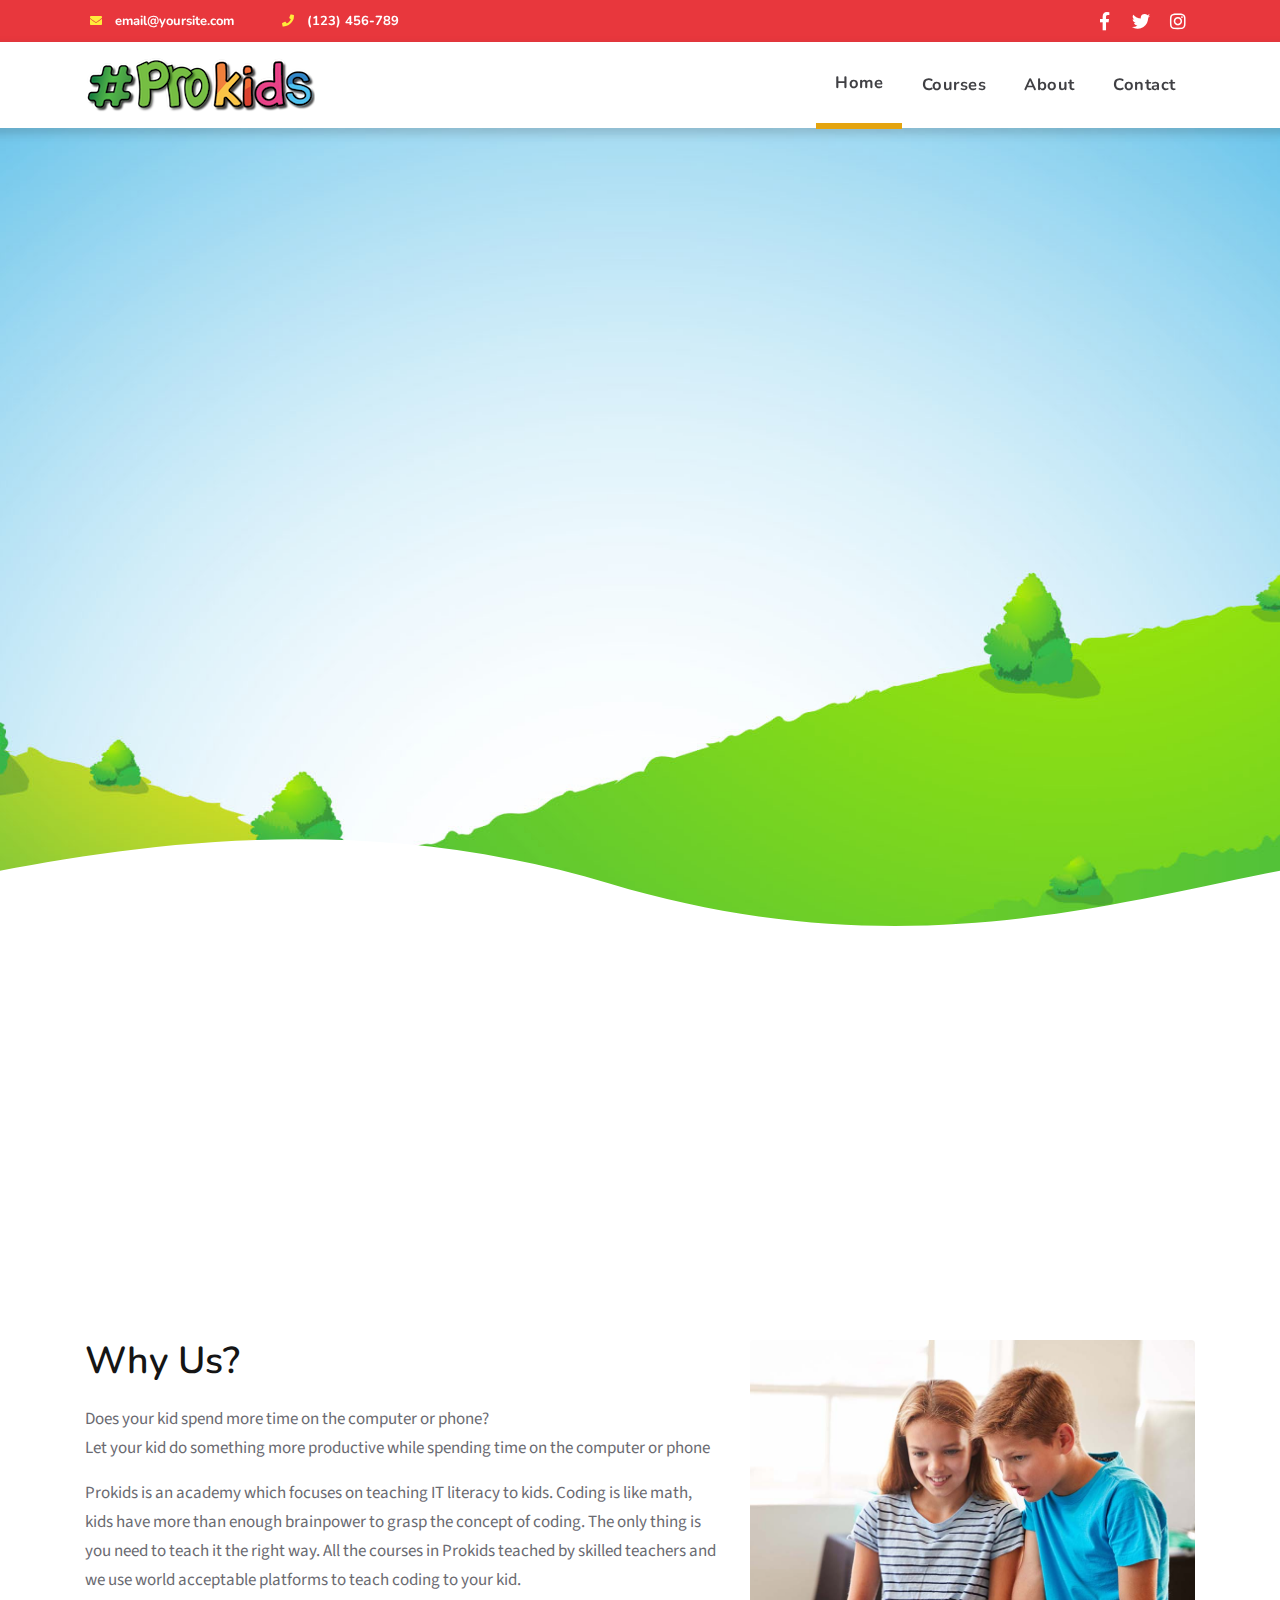
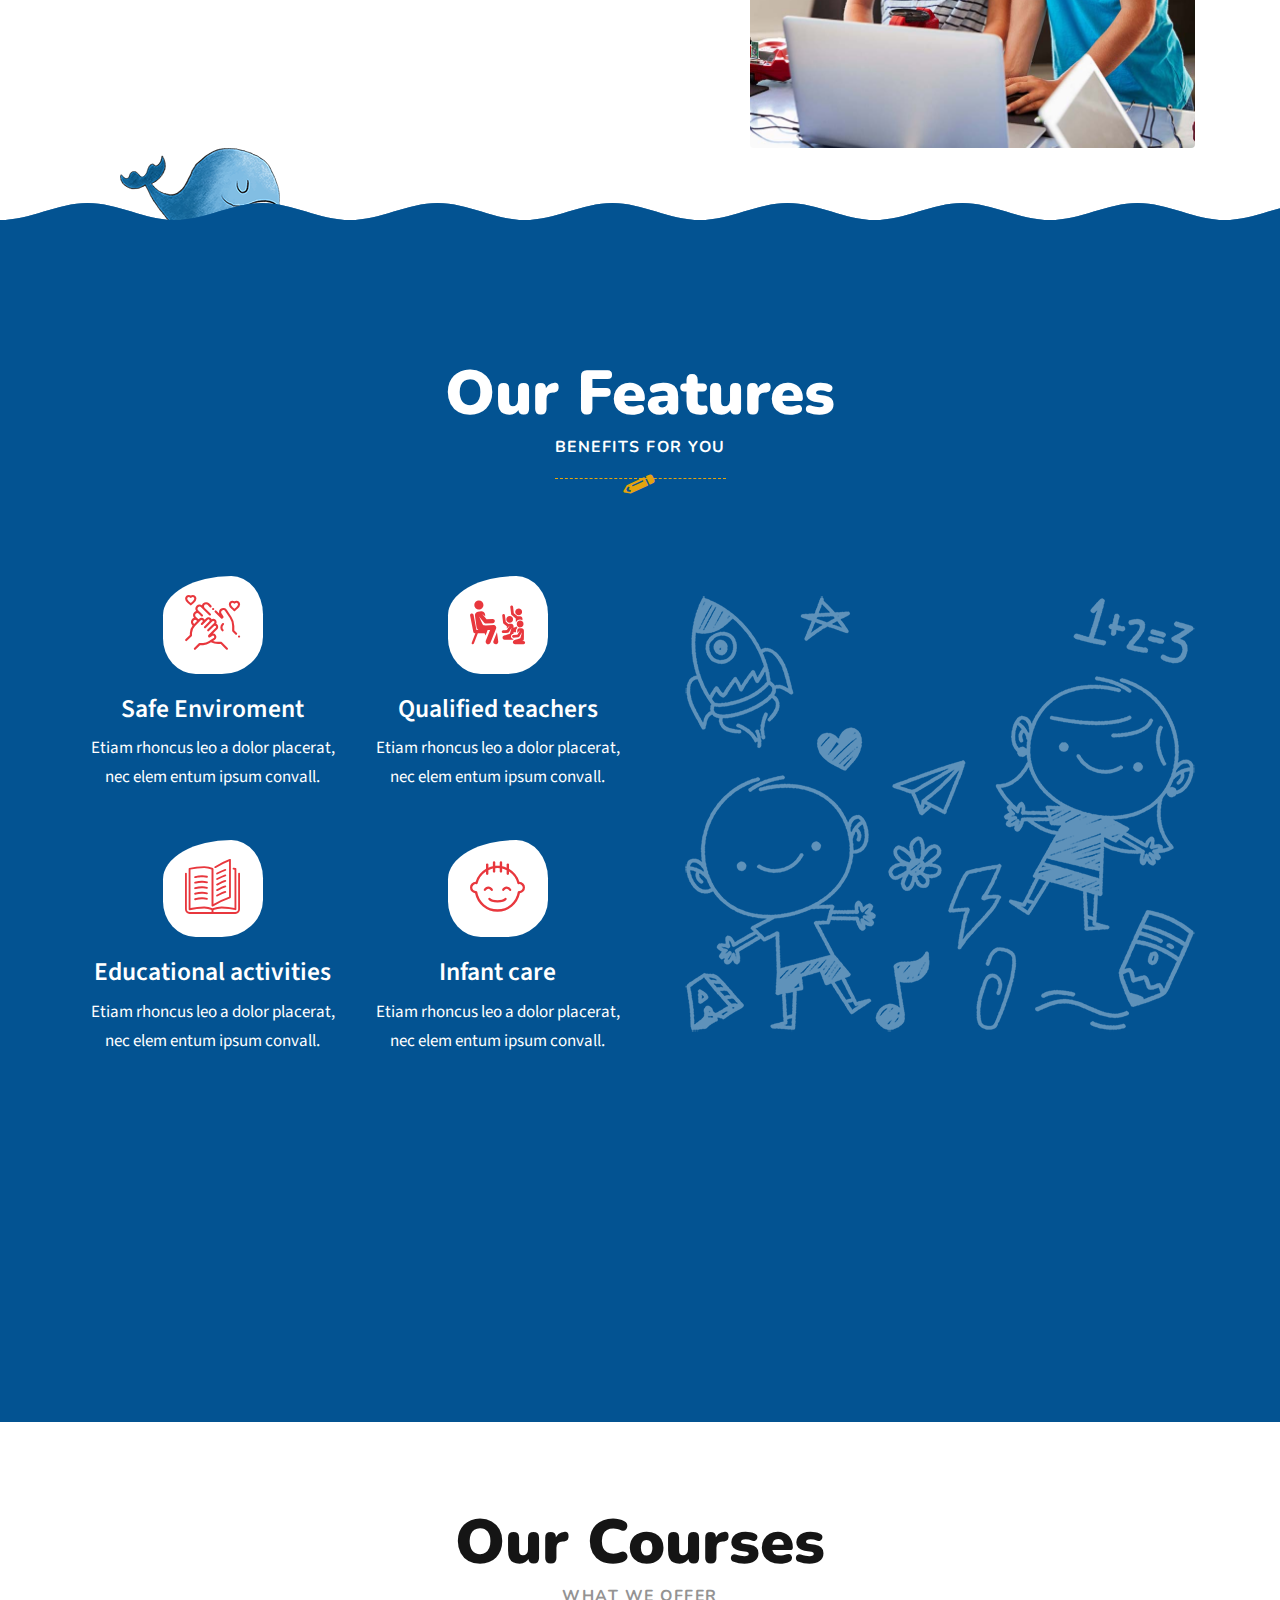
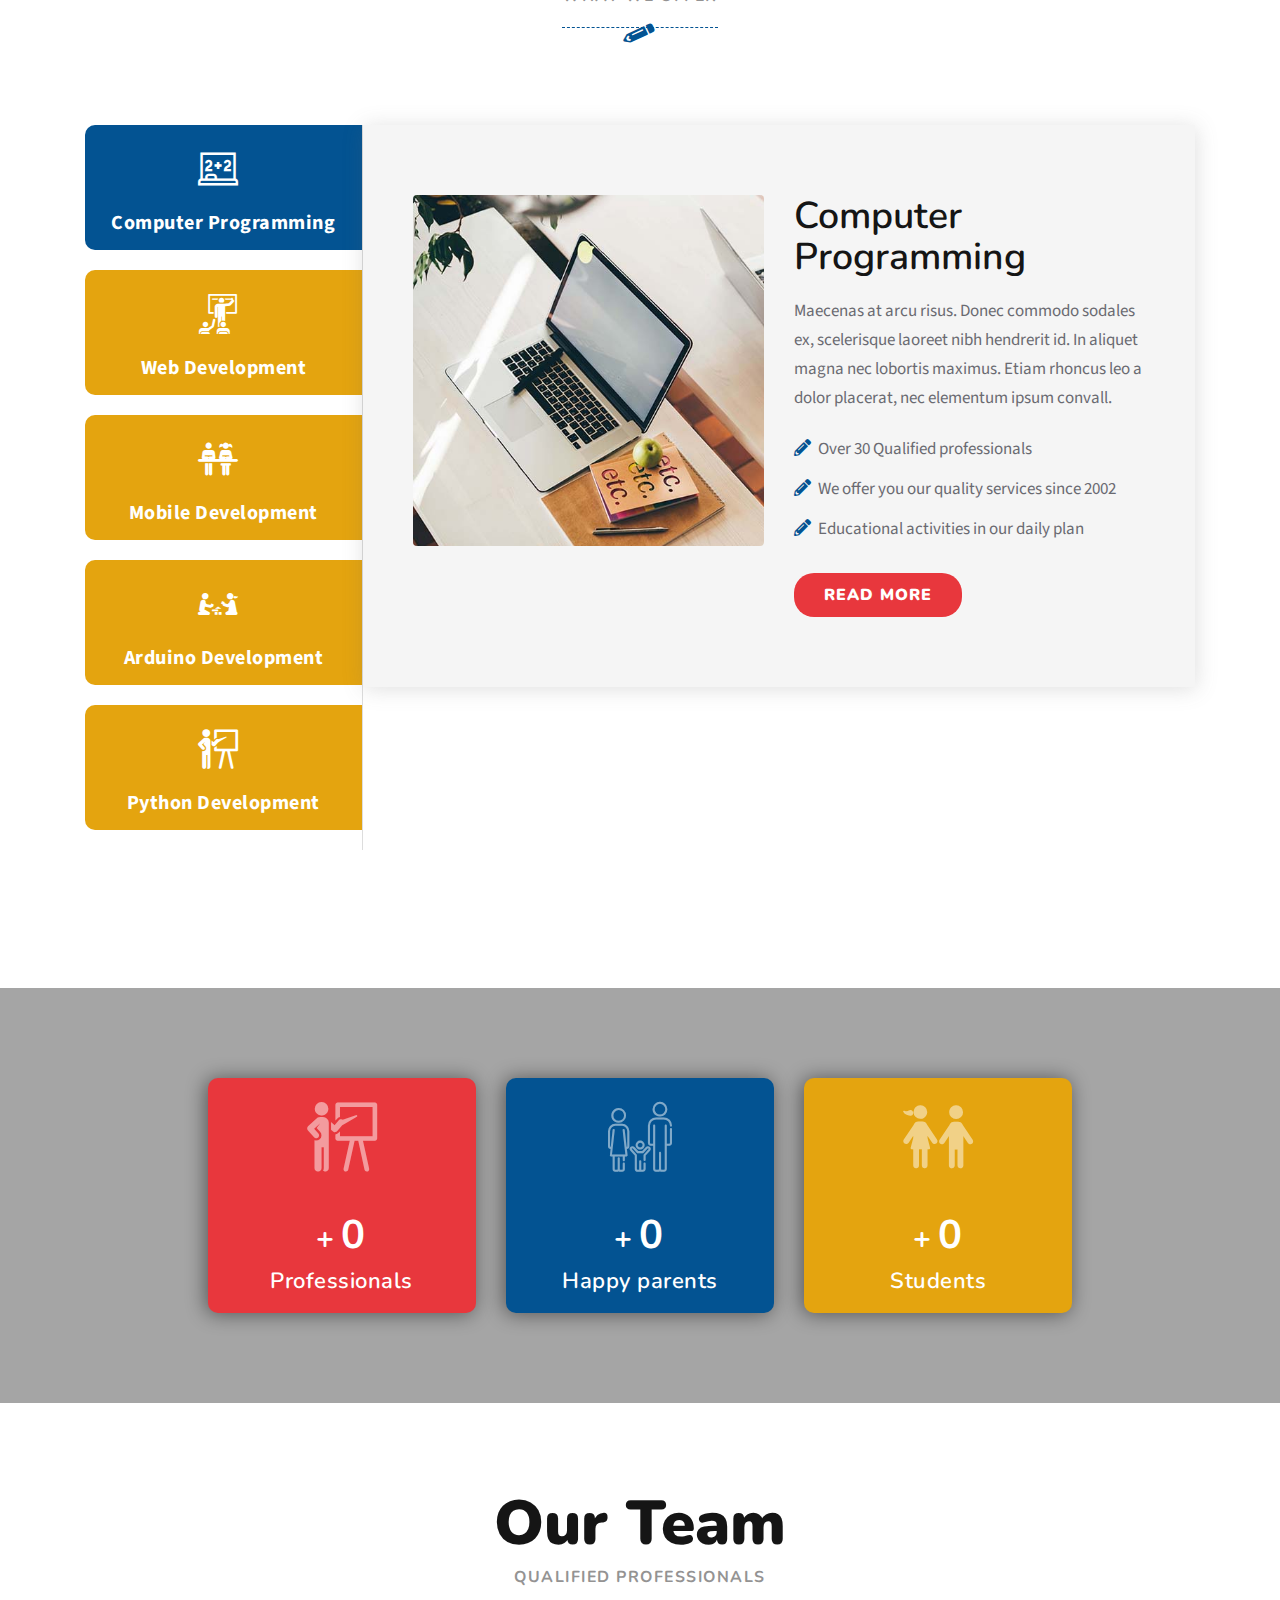
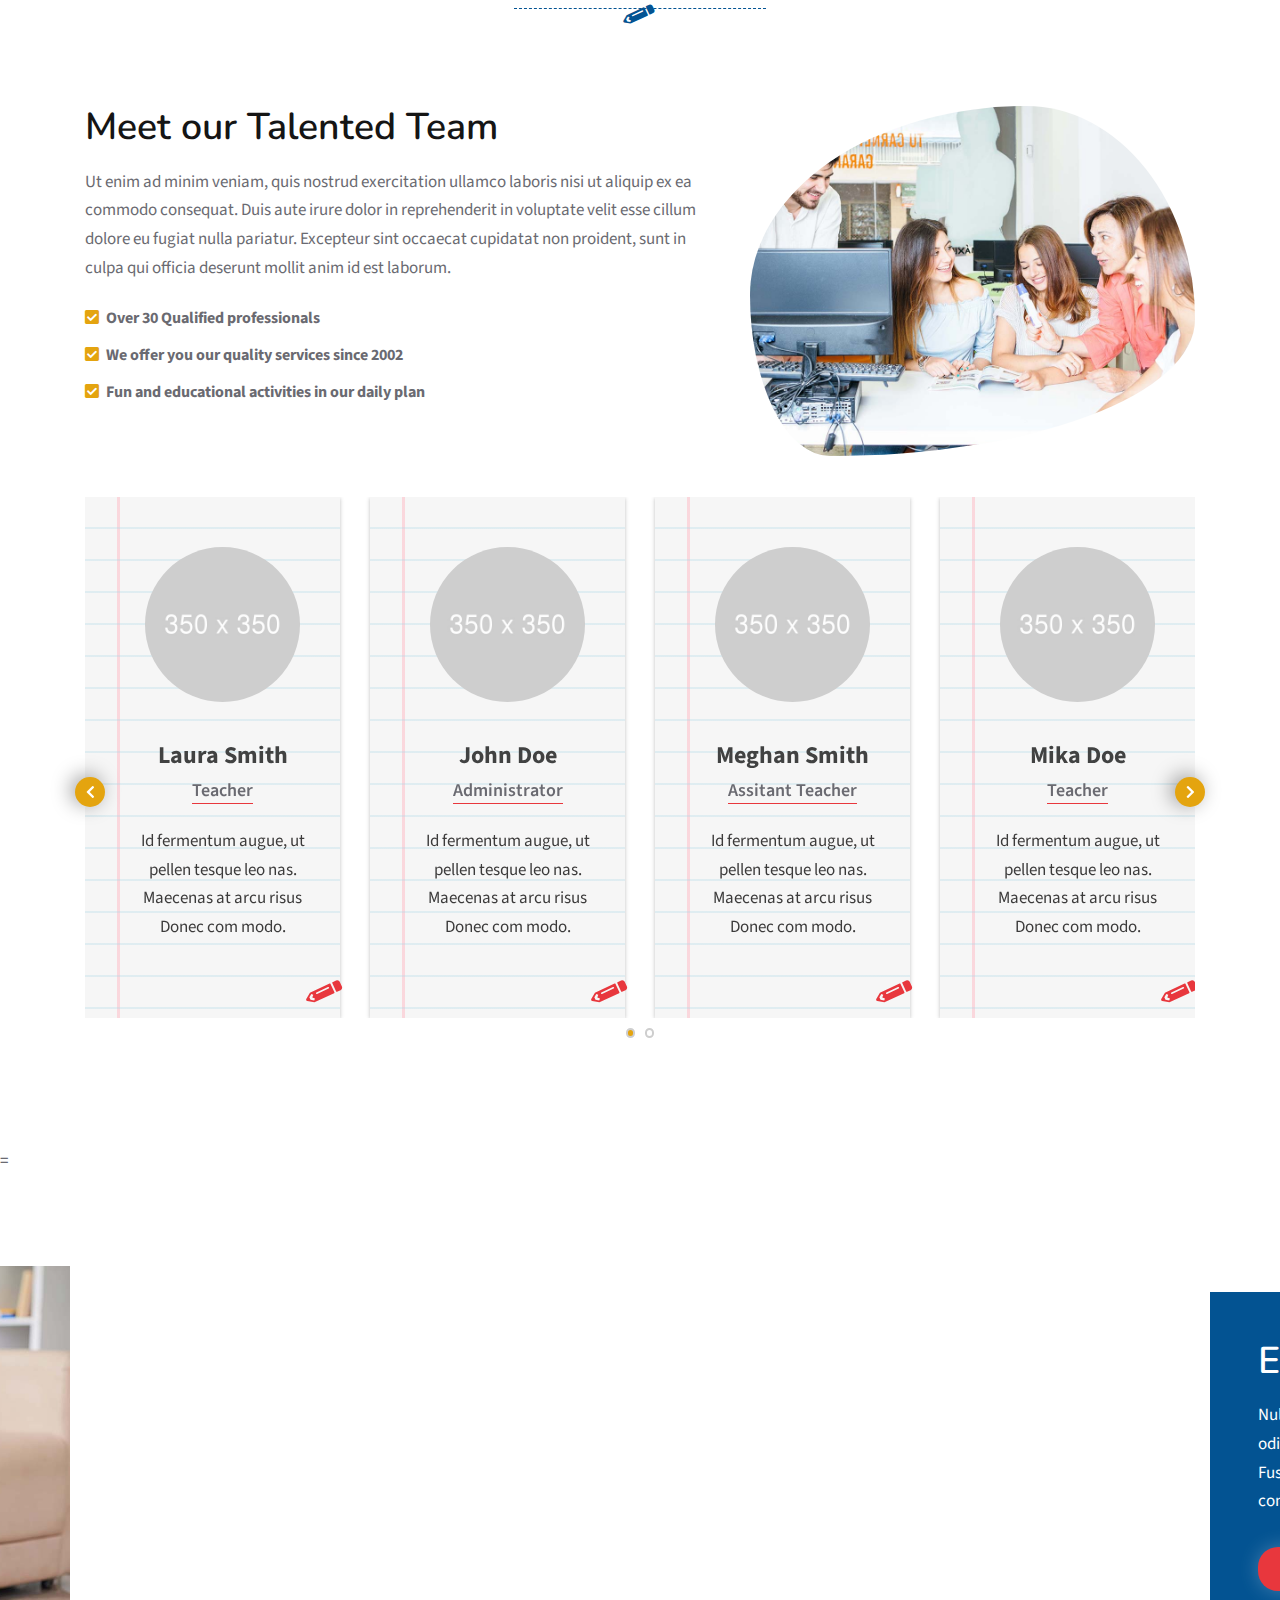
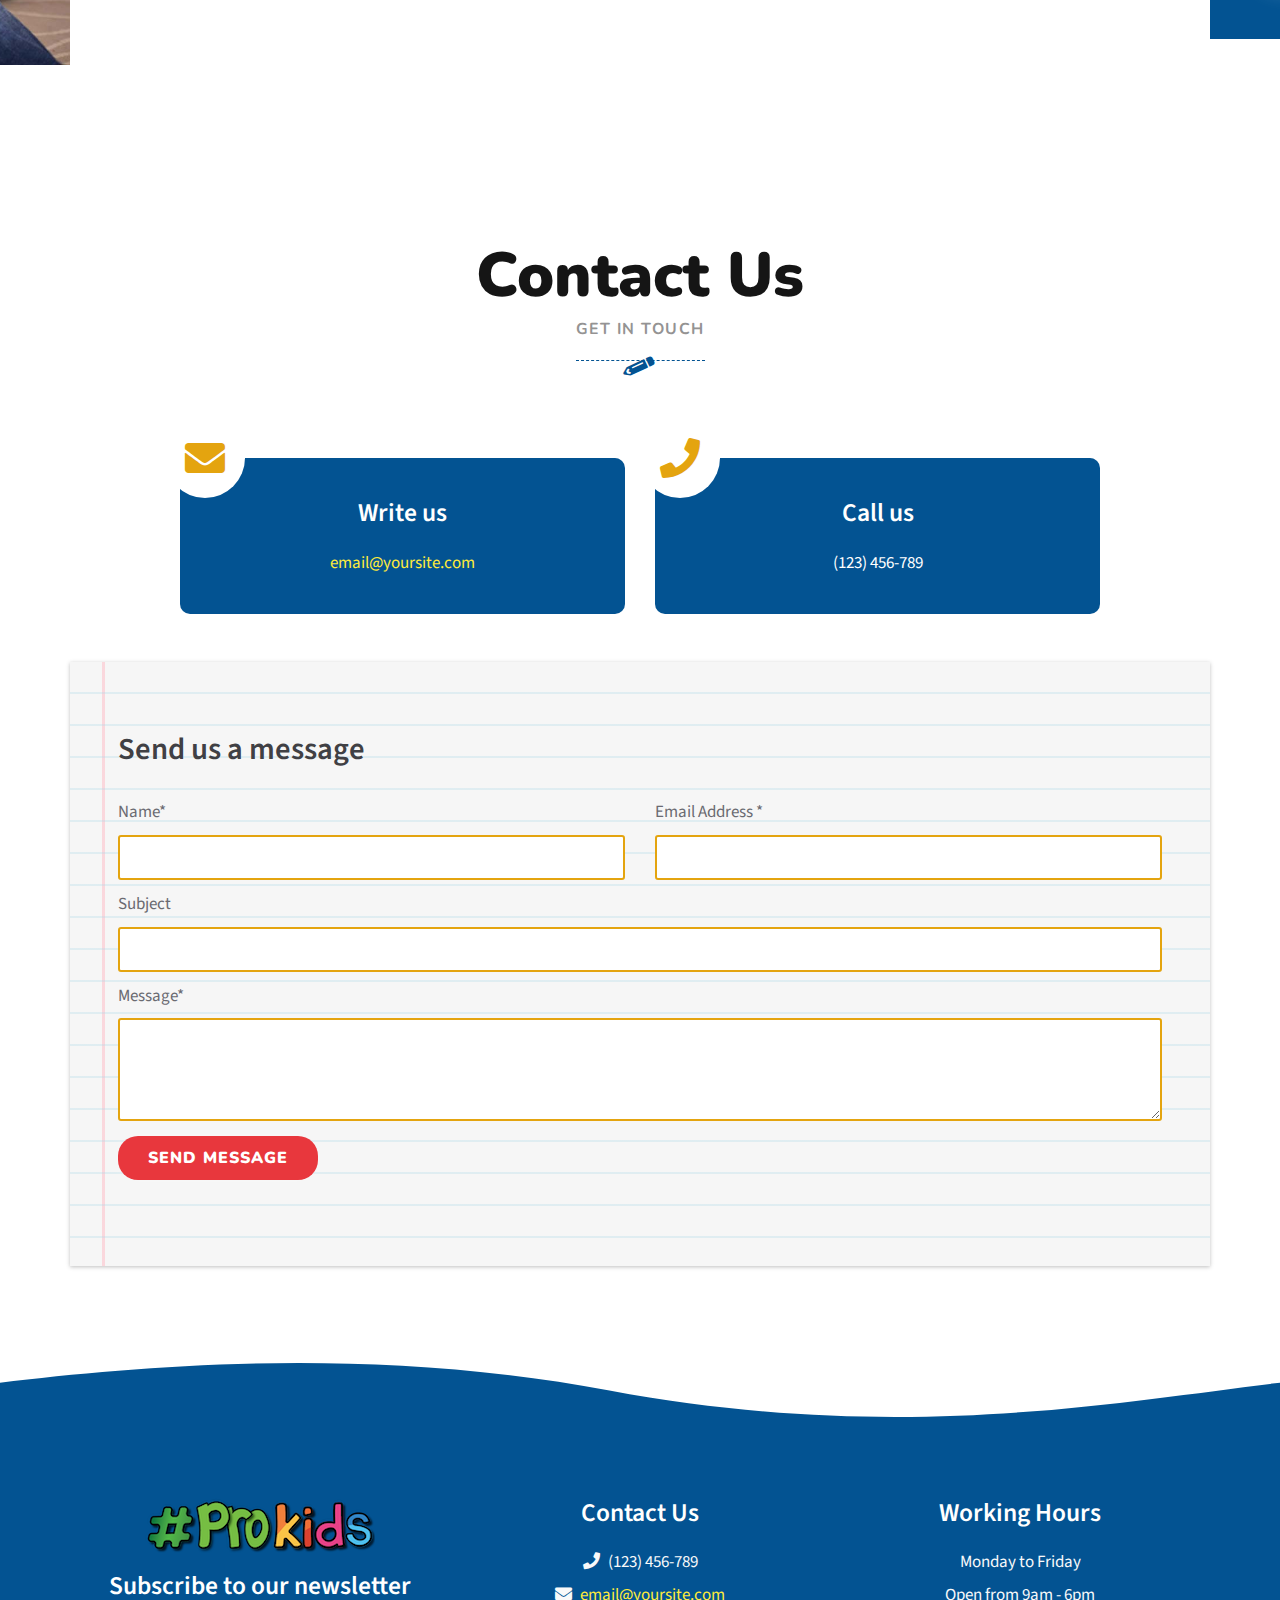
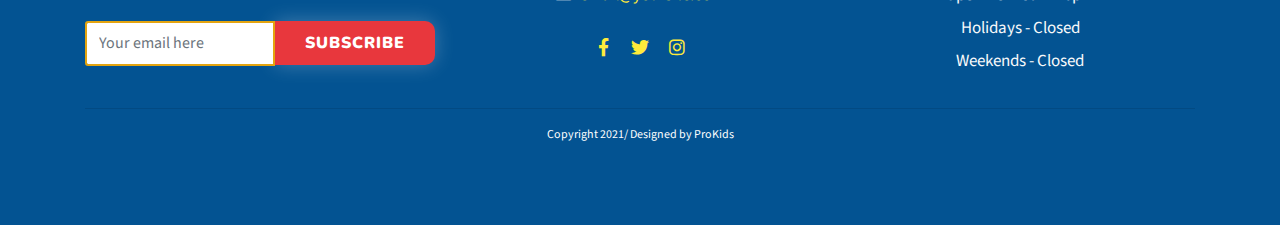
==== commit 114d4730: "all page" ====
--- a/index.html
+++ b/index.html
@@ -64,7 +64,7 @@
                         <div class="col-md-12">
                             <!-- Start Contact Info -->
                             <ul class="contact-details float-left">
-                                <li><i class="fa fa-map-marker"></i>Street name 123 - New York</li>
+                                <!-- <li><i class="fa fa-map-marker"></i>Street name 123 - New York</li> -->
                                 <li><i class="fa fa-envelope"></i><a href="mailto:email@site.com">email@yoursite.com</a></li>
                                 <li><i class="fa fa-phone"></i>(123) 456-789</li>
                             </ul>
@@ -104,6 +104,10 @@
                                 <a class="nav-link" href="index.html">Home
                            </a>
                             </li>
+                            <li class="nav-item">
+                                <a class="nav-link" href="courses.html">Courses</a>
+                            </li>
+
                             <li class="nav-item">
                                 <a class="nav-link" href="about.html">About</a>
 
@@ -173,12 +177,12 @@
             <!-- section -->
             <section id="intro-cards" class="row pb-0">
                 <!-- card 1 -->
-                <div class="col-lg-4" data-aos="zoom-out">
+                <div class="col-lg-3" data-aos="zoom-out">
                     <div class="card card-flip">
                         <!-- front of card  -->
                         <div class="card bg-secondary text-light ">
                             <div class="p-5">
-                                <h5 class="card-title text-light">Future Target Content</h5>
+                                <h5 class="card-title text-light">Improve <br> problem solving skills</h5>
                                 <p class="card-text">
                                     In aliquet magna nec lobortis maximus. Etiam rhoncus leo a dolor placerat lorem
                                 </p>
@@ -210,12 +214,12 @@
                 </div>
                 <!--/card 1 -->
                 <!-- card 2-->
-                <div class="col-lg-4" data-aos="zoom-out" data-aos-delay="300">
+                <div class="col-lg-3" data-aos="zoom-out" data-aos-delay="300">
                     <div class="card card-flip ">
                         <!-- front of card  -->
                         <div class="card bg-primary text-light">
                             <div class="p-5">
-                                <h5 class="card-title text-light">High Quality learning</h5>
+                                <h5 class="card-title text-light"> Improve <br>critical thinking</h5>
                                 <p class="card-text">
                                     In aliquet magna nec lobortis maximus. Etiam rhoncus leo a dolor placerat lorem
                                 </p>
@@ -246,33 +250,69 @@
                     <!--/card 2 -->
                 </div>
                 <!--/col-lg -->
-                <!-- card 3-->
-                <div class="col-lg-4" data-aos="zoom-out" data-aos-delay="600">
+
+                <div class="col-lg-3" data-aos="zoom-out" data-aos-delay="600">
+                    <div class="card card-flip ">
+                        <!-- front of card  -->
+                        <div class="card bg-primary text-light" style="background-color: #0c9673!important;">
+                            <div class="p-5">
+                                <h5 class="card-title text-light">Improve<br>IT literacy <br>for Future</h5>
+                                <p class="card-text">
+                                    In aliquet magna nec lobortis maximus. Etiam rhoncus leo a dolor placerat lorem
+                                </p>
+                                <!-- button show on mobile only,where flip is disabled -->
+                                <!-- <a href="services.html" class="btn d-lg-none">Our Services</a> -->
+                            </div>
+                            <!-- /p-5 -->
+                            <!-- image -->
+                            <img class="card-img" src="img/right.jpg" alt="">
+                        </div>
+                        <!-- /card -->
+                        <!-- back of card -->
+                        <div class="card bg-primary text-light card-back" style="background-color: #0c9673!important;">
+                            <div class="card-body d-flex justify-content-center align-items-center">
+                                <div class="p-4">
+                                    <h5 class="card-title text-light">Quality daycare</h5>
+                                    <p class="card-text">enas at arcu risus. Donec commodo sodales ex, scelerisque laoreet nibh hendrerit id. In aliquet magna nec lobortis maximus. Etiam rhoncus leo a dolor placerat
+                                    </p>
+                                    <!-- button -->
+                                    <!-- <a href="services.html" class="btn">Our Services</a> -->
+                                </div>
+                                <!-- /p-4 -->
+                            </div>
+                            <!-- /card-body -->
+                        </div>
+                        <!-- /card -->
+                    </div>
+                    <!--/card 2 -->
+                </div>
+
+                <div class="col-lg-3" data-aos="zoom-out" data-aos-delay="900">
                     <div class="card card-flip ">
                         <!-- front of card  -->
                         <div class="card bg-tertiary text-light">
                             <div class="p-5">
-                                <h5 class="card-title text-light">Talented Staff</h5>
+                                <h5 class="card-title text-light">Improve<br> self learning<br>skills</h5>
                                 <p class="card-text">
                                     In aliquet magna nec lobortis maximus. Etiam rhoncus leo a dolor placerat lorem
                                 </p>
                                 <!-- button show on mobile only,where flip is disabled -->
-                                <!-- <a href="team.html" class="btn d-lg-none">Our Team</a> -->
+                                <!-- <a href="services.html" class="btn d-lg-none">Our Services</a> -->
                             </div>
                             <!-- /p-5 -->
                             <!-- image -->
-                            <img class="card-img" src="img/right.jpg" alt="">
+                            <img class="card-img" src="img/intro3.jpg" alt="">
                         </div>
                         <!-- /card -->
                         <!-- back of card -->
                         <div class="card bg-tertiary text-light card-back">
                             <div class="card-body d-flex justify-content-center align-items-center">
                                 <div class="p-4">
-                                    <h5 class="card-title text-light">Meet our Staff</h5>
+                                    <h5 class="card-title text-light">Quality daycare</h5>
                                     <p class="card-text">enas at arcu risus. Donec commodo sodales ex, scelerisque laoreet nibh hendrerit id. In aliquet magna nec lobortis maximus. Etiam rhoncus leo a dolor placerat
                                     </p>
                                     <!-- button -->
-                                    <!-- <a href="team.html" class="btn">Our Team</a> -->
+                                    <!-- <a href="services.html" class="btn">Our Services</a> -->
                                 </div>
                                 <!-- /p-4 -->
                             </div>
@@ -280,8 +320,12 @@
                         </div>
                         <!-- /card -->
                     </div>
-                    <!--/card 3 -->
-                </div>
+                    <!--/card 2 -->
+                </div>
+
+                <!-- card 3-->
+
+
                 <!--/col-lg -->
             </section>
             <!-- #intro-cards -->
@@ -305,7 +349,7 @@
                             Prokids is an academy which focuses on teaching IT literacy to kids. Coding is like math, kids have more than enough brainpower to grasp the concept of coding. The only thing is you need to teach it the right way. All the courses in Prokids teached by
                             skilled teachers and we use world acceptable platforms to teach coding to your kid.
                         </p>
-                        <p>
+                        <!-- <p>
                             <ul class="custom pl-0">
                                 <li> Coding is a way to express creativity (Like painting, singing, dancing)
                                 </li>
@@ -319,7 +363,7 @@
                                 </li>
                                 <li> Improve self learning</li>
                             </ul>
-                        </p>
+                        </p> -->
                         <!-- <a href="contact.html" class="btn btn-secondary ">Contact us</a> -->
                     </div>
                     <!-- /col-lg -->
@@ -443,8 +487,8 @@
                                     <a class="nav-item nav-link active" id="tab1-tab" data-toggle="tab" href="#tab1"><i class="flaticon-blackboard"></i><br>Computer Programming</a>
                                     <a class="nav-item nav-link" id="tab2-tab" data-toggle="tab" href="#tab2"><i class="flaticon-classroom"></i><br>Web Development</a>
                                     <a class="nav-item nav-link" id="tab3-tab" data-toggle="tab" href="#tab3"><i class="flaticon-learning"></i><br>Mobile Development</a>
-                                    <!-- <a class="nav-item nav-link" id="tab4-tab" data-toggle="tab" href="#tab4"><i class="flaticon-blackboard"></i>Classes</a>
-                                    <a class="nav-item nav-link" id="tab5-tab" data-toggle="tab" href="#tab5"><i class="flaticon-kids"></i>Activities</a> -->
+                                    <a class="nav-item nav-link" id="tab4-tab" data-toggle="tab" href="#tab4"><i class="flaticon-kids"></i><br>Arduino Development</a>
+                                    <a class="nav-item nav-link" id="tab5-tab" data-toggle="tab" href="#tab5"><i class="flaticon-teacher"></i><br>Python Development</a>
                                 </div>
                             </nav>
                             <!-- tab-content -->
@@ -468,7 +512,7 @@
                                                 <li>Educational activities in our daily plan</li>
                                             </ul>
                                             <!-- Button -->
-                                            <!-- <a href="services-single.html" class="btn btn-secondary mt-4">Read More</a> -->
+                                            <a href="courses.html" class="btn btn-secondary mt-4">Read More</a>
                                         </div>
                                         <!-- /col-lg -->
                                     </div>
@@ -486,7 +530,7 @@
                                                 <li>Educational activities in our daily plan</li>
                                             </ul>
                                             <!-- Button -->
-                                            <!-- <a href="services-single.html" class="btn btn-secondary mt-4">Read More</a> -->
+                                            <a href="courses.html" class="btn btn-secondary mt-4">Read More</a>
                                         </div>
                                         <!-- /col-lg -->
                                         <div class="col-lg-6 res-margin">
@@ -518,7 +562,57 @@
                                                 <li>Educational activities in our daily plan</li>
                                             </ul>
                                             <!-- Button -->
-                                            <!-- <a href="services-single.html" class="btn btn-secondary mt-4">Read More</a> -->
+                                            <a href="courses.html" class="btn btn-secondary mt-4">Read More</a>
+                                        </div>
+                                        <!-- /col-lg -->
+                                    </div>
+                                    <!-- row -->
+                                </div>
+
+                                <div class="tab-pane" id="tab4" role="tabpanel" aria-labelledby="tab4-tab">
+                                    <div class="row">
+                                        <div class="col-lg-6">
+                                            <!-- image -->
+                                            <img src="img/services/arduino.jpg" alt="" class="rounded img-fluid">
+                                            <!-- ornament starts-->
+                                            <div class="ornament-bubbles" data-aos="fade-right"></div>
+                                        </div>
+                                        <!-- col-lg -->
+                                        <div class="col-lg-6">
+                                            <h3>Arduino Development</h3>
+                                            <p>Maecenas at arcu risus. Donec commodo sodales ex, scelerisque laoreet nibh hendrerit id. In aliquet magna nec lobortis maximus. Etiam rhoncus leo a dolor placerat, nec elementum ipsum convall.</p>
+                                            <ul class="custom pl-0">
+                                                <li>Over 30 Qualified professionals</li>
+                                                <li>We offer you our quality services since 2002</li>
+                                                <li>Educational activities in our daily plan</li>
+                                            </ul>
+                                            <!-- Button -->
+                                            <a href="courses.html" class="btn btn-secondary mt-4">Read More</a>
+                                        </div>
+                                        <!-- /col-lg -->
+                                    </div>
+                                    <!-- row -->
+                                </div>
+
+                                <div class="tab-pane" id="tab5" role="tabpanel" aria-labelledby="tab5-tab">
+                                    <div class="row">
+                                        <div class="col-lg-6">
+                                            <!-- image -->
+                                            <img src="img/services/python.jpg" alt="" class="rounded img-fluid">
+                                            <!-- ornament starts-->
+                                            <div class="ornament-bubbles" data-aos="fade-right"></div>
+                                        </div>
+                                        <!-- col-lg -->
+                                        <div class="col-lg-6">
+                                            <h3>Python Development</h3>
+                                            <p>Maecenas at arcu risus. Donec commodo sodales ex, scelerisque laoreet nibh hendrerit id. In aliquet magna nec lobortis maximus. Etiam rhoncus leo a dolor placerat, nec elementum ipsum convall.</p>
+                                            <ul class="custom pl-0">
+                                                <li>Over 30 Qualified professionals</li>
+                                                <li>We offer you our quality services since 2002</li>
+                                                <li>Educational activities in our daily plan</li>
+                                            </ul>
+                                            <!-- Button -->
+                                            <a href="courses.html" class="btn btn-secondary mt-4">Read More</a>
                                         </div>
                                         <!-- /col-lg -->
                                     </div>
@@ -621,20 +715,20 @@
                         <!-- Team member 1 -->
                         <div class="col-md-12 team-style1 notepad">
                             <div class="team_img">
-                                <a href="team-single.html">
+                                <a>
                                     <img src="img/team/team1.jpg" class="img-fluid" alt="">
                                 </a>
                                 <!-- social icons -->
-                                <ul class="social">
+                                <!-- <ul class="social">
                                     <li><a href="#"><i class="fa fa-envelope"></i></a></li>
                                     <li><a href="#"><i class="fab fa-facebook"></i></a></li>
                                     <li><a href="#"><i class="fab fa-twitter"></i></a></li>
                                     <li><a href="#"><i class="fab fa-linkedin"></i></a></li>
-                                </ul>
+                                </ul> -->
                             </div>
                             <!-- /team_img -->
                             <div class="team-content">
-                                <a href="team-single.html">
+                                <a>
                                     <h5 class="title">Laura Smith</h5>
                                 </a>
                                 <span class="post">Teacher</span>
@@ -646,20 +740,20 @@
                         <!-- Team member 2 -->
                         <div class="col-md-12 team-style1 notepad">
                             <div class="team_img">
-                                <a href="team-single.html">
+                                <a>
                                     <img src="img/team/team2.jpg" class="img-fluid" alt="">
                                 </a>
                                 <!-- social icons -->
-                                <ul class="social">
+                                <!-- <ul class="social">
                                     <li><a href="#"><i class="fa fa-envelope"></i></a></li>
                                     <li><a href="#"><i class="fab fa-facebook"></i></a></li>
                                     <li><a href="#"><i class="fab fa-twitter"></i></a></li>
                                     <li><a href="#"><i class="fab fa-linkedin"></i></a></li>
-                                </ul>
+                                </ul> -->
                             </div>
                             <!-- /team_img -->
                             <div class="team-content">
-                                <a href="team-single.html">
+                                <a>
                                     <h5 class="title">John Doe</h5>
                                 </a>
                                 <span class="post">Administrator</span>
@@ -671,20 +765,20 @@
                         <!-- Team member 3 -->
                         <div class="col-md-12 team-style1 notepad">
                             <div class="team_img">
-                                <a href="team-single.html">
+                                <a>
                                     <img src="img/team/team3.jpg" class="img-fluid" alt="">
                                 </a>
                                 <!-- social icons -->
-                                <ul class="social">
+                                <!-- <ul class="social">
                                     <li><a href="#"><i class="fa fa-envelope"></i></a></li>
                                     <li><a href="#"><i class="fab fa-facebook"></i></a></li>
                                     <li><a href="#"><i class="fab fa-twitter"></i></a></li>
                                     <li><a href="#"><i class="fab fa-linkedin"></i></a></li>
-                                </ul>
+                                </ul> -->
                             </div>
                             <!-- /team_img -->
                             <div class="team-content">
-                                <a href="team-single.html">
+                                <a>
                                     <h5 class="title">Meghan Smith</h5>
                                 </a>
                                 <span class="post">Assitant Teacher</span>
@@ -696,20 +790,20 @@
                         <!-- Team member 4 -->
                         <div class="col-md-12 team-style1 notepad">
                             <div class="team_img">
-                                <a href="team-single.html">
+                                <a>
                                     <img src="img/team/team4.jpg" class="img-fluid" alt="">
                                 </a>
                                 <!-- social icons -->
-                                <ul class="social">
+                                <!-- <ul class="social">
                                     <li><a href="#"><i class="fa fa-envelope"></i></a></li>
                                     <li><a href="#"><i class="fab fa-facebook"></i></a></li>
                                     <li><a href="#"><i class="fab fa-twitter"></i></a></li>
                                     <li><a href="#"><i class="fab fa-linkedin"></i></a></li>
-                                </ul>
+                                </ul> -->
                             </div>
                             <!-- /team_img -->
                             <div class="team-content">
-                                <a href="team-single.html">
+                                <a>
                                     <h5 class="title">Mika Doe</h5>
                                 </a>
                                 <span class="post">Teacher</span>
@@ -721,20 +815,20 @@
                         <!-- Team member 5 -->
                         <div class="col-md-12 team-style1 notepad">
                             <div class="team_img">
-                                <a href="team-single.html">
+                                <a>
                                     <img src="img/team/team5.jpg" class="img-fluid" alt="">
                                 </a>
                                 <!-- social icons -->
-                                <ul class="social">
+                                <!-- <ul class="social">
                                     <li><a href="#"><i class="fa fa-envelope"></i></a></li>
                                     <li><a href="#"><i class="fab fa-facebook"></i></a></li>
                                     <li><a href="#"><i class="fab fa-twitter"></i></a></li>
                                     <li><a href="#"><i class="fab fa-linkedin"></i></a></li>
-                                </ul>
+                                </ul> -->
                             </div>
                             <!-- /team_img -->
                             <div class="team-content">
-                                <a href="team-single.html">
+                                <a>
                                     <h5 class="title">Jillian Smith</h5>
                                 </a>
                                 <span class="post">Asssitant Teacher</span>
@@ -794,7 +888,7 @@
                     <!-- contact info boxes start-->
                     <div class="contact-info res-margin">
                         <div class="row res-margin">
-                            <div class="col-lg-4">
+                            <div class="col-lg-6">
                                 <div class="contact-icon bg-secondary text-light">
                                     <!---icon-->
                                     <i class="fa fa-envelope top-icon"></i>
@@ -807,20 +901,19 @@
                                 <!-- /contact-icon-->
                             </div>
                             <!-- /col-lg-->
-                            <div class="col-lg-4 res-margin">
+                            <!-- <div class="col-lg-4 res-margin">
                                 <div class="contact-icon bg-secondary text-light">
-                                    <!---icon-->
+                                    
                                     <i class="fa fa-map-marker top-icon"></i>
-                                    <!-- contact-icon info-->
+                                    
                                     <div class="contact-icon-info">
                                         <h5>Visit us</h5>
                                         <p>Street Name 123 - New York</p>
                                     </div>
                                 </div>
-                                <!-- /contact-icon-->
-                            </div>
+                            </div> -->
                             <!-- /col-lg -->
-                            <div class="col-lg-4 res-margin">
+                            <div class="col-lg-6 res-margin">
                                 <div class="contact-icon bg-secondary text-light">
                                     <!---icon-->
                                     <i class="fa fa-phone top-icon"></i>
@@ -842,7 +935,7 @@
                 <!--notepad -->
                 <div class="col-lg-12 mt-5 block-padding force notepad pl-5 pr-5">
                     <div class="row">
-                        <div class="col-lg-7">
+                        <div class="col-lg-12">
                             <!-- contact-info-->
                             <h4>Send us a message</h4>
                             <!-- Form Starts -->
@@ -877,10 +970,10 @@
                             <!-- /contact-form-->
                         </div>
                         <!-- /contact-info-->
-                        <div class="col-lg-5">
-                            <!-- map-->
-                            <div id="map-canvas" class="mt-5 rounded"></div>
-                        </div>
+                        <!-- <div class="col-lg-5"> -->
+                        <!-- map-->
+                        <!-- <div id="map-canvas" class="mt-5 rounded"></div> -->
+                        <!-- </div> -->
                         <!-- ornament starts-->
                         <div class="ornament-stars mt-8" data-aos="zoom-out"></div>
                     </div>
@@ -937,7 +1030,7 @@
                     <ul class="list-unstyled mt-3">
                         <li class="mb-1"><i class="fas fa-phone margin-icon "></i>(123) 456-789</li>
                         <li class="mb-1"><i class="fas fa-envelope margin-icon"></i><a href="mailto:email@yoursite.com">email@yoursite.com</a></li>
-                        <li><i class="fas fa-map-marker margin-icon"></i>Street Name 123 - New York </li>
+                        <!-- <li><i class="fas fa-map-marker margin-icon"></i>Street Name 123 - New York </li> -->
                     </ul>
                     <!--/ul -->
                     <!-- Start Social Links -->
--- a/css/style.css
+++ b/css/style.css
@@ -27,454 +27,461 @@
 /*=========================== General and Typography ============================ */
 
 body {
-	font-family: 'Source Sans pro', sans-serif;
-	color: #6A6A71;
-	font-size: 17px;
-	line-height: 1.7;
-	overflow-x: hidden;
+    font-family: 'Source Sans pro', sans-serif;
+    color: #6A6A71;
+    font-size: 17px;
+    line-height: 1.7;
+    overflow-x: hidden;
 }
 
 p {
-	font-size: 17px;
-	line-height: 1.7;
-	font-weight: 400;
+    font-size: 17px;
+    line-height: 1.7;
+    font-weight: 400;
 }
 
 h1 {
-	font-size: 3.2em;
-	line-height: 1.1em;
-	color: #151515;
-	font-family: 'Nunito', sans-serif;
-	font-weight: 900;
-	text-transform: uppercase;
+    font-size: 3.2em;
+    line-height: 1.1em;
+    color: #151515;
+    font-family: 'Nunito', sans-serif;
+    font-weight: 900;
+    text-transform: uppercase;
 }
 
 h2 {
-	color: #151515;
-	font-size: 2.8em;
-	font-weight: 800;
-	font-family: Nunito;
-	line-height: 1.0;
+    color: #151515;
+    font-size: 2.8em;
+    font-weight: 800;
+    font-family: Nunito;
+    line-height: 1.0;
 }
 
 h3 {
-	font-family: 'Nunito', sans-serif;
-	font-size: 2.2em;
-	color: #151515;
-	font-weight: 600;
-	margin-bottom: 20px;
-	line-height: 1.1;
+    font-family: 'Nunito', sans-serif;
+    font-size: 2.2em;
+    color: #151515;
+    font-weight: 600;
+    margin-bottom: 20px;
+    line-height: 1.1;
 }
 
 h4 {
-	color: #404044;
-	font-size: 1.8em;
-	margin-bottom: 20px;
-	font-weight: 600;
+    color: #404044;
+    font-size: 1.8em;
+    margin-bottom: 20px;
+    font-weight: 600;
 }
 
 h5 {
-	color: #414242;
-	font-size: 1.5em;
-	font-weight: 600;
-	margin-bottom: 20px;
+    color: #414242;
+    font-size: 1.5em;
+    font-weight: 600;
+    margin-bottom: 20px;
 }
 
 h6 {
-	color: #0E1B23;
-	font-family: 'Nunito', sans-serif;
-	font-size: 1.3em;
-	font-weight: 500;
-	margin-bottom: 20px;
+    color: #0E1B23;
+    font-family: 'Nunito', sans-serif;
+    font-size: 1.3em;
+    font-weight: 500;
+    margin-bottom: 20px;
 }
 
 .h7 {
-	color: #949393;
-	font-family: 'Nunito', sans-serif;
-	font-size: 0.95em;
-	font-weight: 900;
-	margin-bottom: 20px;
-	line-height: 1.3;
-	letter-spacing: 1px;
-	text-transform: uppercase;
-	display: block;
+    color: #949393;
+    font-family: 'Nunito', sans-serif;
+    font-size: 0.95em;
+    font-weight: 900;
+    margin-bottom: 20px;
+    line-height: 1.3;
+    letter-spacing: 1px;
+    text-transform: uppercase;
+    display: block;
 }
 
 .lead {
-	font-family: 'Nunito', sans-serif;
-	line-height: 1.3em;
+    font-family: 'Nunito', sans-serif;
+    line-height: 1.3em;
 }
 
 
 /* subtitle */
 
 .subtitle:after {
-	z-index: 0;
-	content: "\f303";
-	font-family: "Font Awesome 5 Free";
-	font-weight: 900;
-	font-size: 26px;
-	transform: rotate(20deg);
-	display: block;
+    z-index: 0;
+    content: "\f303";
+    font-family: "Font Awesome 5 Free";
+    font-weight: 900;
+    font-size: 26px;
+    transform: rotate(20deg);
+    display: block;
 }
 
 .subtitle,
 p.subtitle {
-	display: inline;
-	font-size: .93em;
-	letter-spacing: 1.5px;
-	font-weight: 700;
-	text-transform: uppercase;
-	margin-bottom: 0px;
-	border-bottom: 1px dashed;
-	padding-bottom: 20px;
-	font-family: Nunito;
-	color: #949393;
+    display: inline;
+    font-size: .93em;
+    letter-spacing: 1.5px;
+    font-weight: 700;
+    text-transform: uppercase;
+    margin-bottom: 0px;
+    border-bottom: 1px dashed;
+    padding-bottom: 20px;
+    font-family: Nunito;
+    color: #949393;
 }
 
 
 /* Links */
 
 a {
-	transition: color .2s ease-in-out;
+    transition: color .2s ease-in-out;
 }
 
 a:hover,
 a:focus {
-	text-decoration: none;
+    text-decoration: none;
 }
 
 *:focus {
-	outline-style: none;
-	box-shadow: none;
-	border-color: transparent;
+    outline-style: none;
+    box-shadow: none;
+    border-color: transparent;
 }
 
 
 /* Custom Link */
 
 .custom-link {
-	font-family: 'Nunito', sans-serif;
-	margin-top: 0px;
-	display: inline-block;
-	margin: 10px;
-	padding: 5px 20px;
-	border-radius: 0px;
-	font-weight: 700;
-	font-size: 16px;
-	border: 3px solid;
-	letter-spacing: 0.5px;
-	transition: all .2s ease-in-out;
-	border-radius: 20px;
+    font-family: 'Nunito', sans-serif;
+    margin-top: 0px;
+    display: inline-block;
+    margin: 10px;
+    padding: 5px 20px;
+    border-radius: 0px;
+    font-weight: 700;
+    font-size: 16px;
+    border: 3px solid;
+    letter-spacing: 0.5px;
+    transition: all .2s ease-in-out;
+    border-radius: 20px;
 }
 
 .custom-link:hover {
-	background: #f5f5f5;
+    background: #f5f5f5;
 }
 
 .custom-link:before {
-	transition: all .2s ease-in-out;
-	display: inline-block;
-	font-size: 18px;
-	font-family: "Font Awesome 5 Free";
-	font-weight: 900;
-	content: "\f0a5";
-	margin-right: 10px;
+    transition: all .2s ease-in-out;
+    display: inline-block;
+    font-size: 18px;
+    font-family: "Font Awesome 5 Free";
+    font-weight: 900;
+    content: "\f0a5";
+    margin-right: 10px;
 }
 
 .custom-link a {
-	color: #0E1B23;
+    color: #0E1B23;
 }
 
 
 /*=========================== Preloader ============================ */
 
 #preloader {
-	position: fixed;
-	top: 0;
-	background: #fff;
-	left: 0;
-	width: 100%;
-	height: 100%;
-	z-index: 99999;
+    position: fixed;
+    top: 0;
+    background: #fff;
+    left: 0;
+    width: 100%;
+    height: 100%;
+    z-index: 99999;
 }
 
 .preloader-logo {
-	text-align: center;
-	width: 200px;
-	animation: rotate 2.0s infinite linear;
+    text-align: center;
+    width: 200px;
+    animation: rotate 2.0s infinite linear;
 }
 
 .spinner {
-	margin: 100px auto;
-	width: 40px;
-	height: 40px;
-	position: relative;
-	text-align: center;
-	-webkit-animation: sk-rotate 2.0s infinite linear;
-	animation: sk-rotate 2.0s infinite linear;
+    margin: 100px auto;
+    width: 40px;
+    height: 40px;
+    position: relative;
+    text-align: center;
+    -webkit-animation: sk-rotate 2.0s infinite linear;
+    animation: sk-rotate 2.0s infinite linear;
 }
 
 .dot1,
 .dot2 {
-	width: 60%;
-	height: 60%;
-	display: inline-block;
-	position: absolute;
-	top: 0;
-	border-radius: 100%;
-	-webkit-animation: sk-bounce 2.0s infinite ease-in-out;
-	animation: sk-bounce 2.0s infinite ease-in-out;
+    width: 60%;
+    height: 60%;
+    display: inline-block;
+    position: absolute;
+    top: 0;
+    border-radius: 100%;
+    -webkit-animation: sk-bounce 2.0s infinite ease-in-out;
+    animation: sk-bounce 2.0s infinite ease-in-out;
 }
 
 .dot2 {
-	top: auto;
-	bottom: 0;
-	-webkit-animation-delay: -1.0s;
-	animation-delay: -1.0s;
+    top: auto;
+    bottom: 0;
+    -webkit-animation-delay: -1.0s;
+    animation-delay: -1.0s;
 }
 
 @-webkit-keyframes sk-rotate {
-	100% {
-		-webkit-transform: rotate(360deg)
-	}
+    100% {
+        -webkit-transform: rotate(360deg)
+    }
 }
 
 @keyframes sk-rotate {
-	100% {
-		transform: rotate(360deg);
-		-webkit-transform: rotate(360deg)
-	}
+    100% {
+        transform: rotate(360deg);
+        -webkit-transform: rotate(360deg)
+    }
 }
 
 @-webkit-keyframes sk-bounce {
-	0%,
-	100% {
-		-webkit-transform: scale(0.0)
-	}
-	50% {
-		-webkit-transform: scale(1.0)
-	}
+    0%,
+    100% {
+        -webkit-transform: scale(0.0)
+    }
+    50% {
+        -webkit-transform: scale(1.0)
+    }
 }
 
 @keyframes sk-bounce {
-	0%,
-	100% {
-		transform: scale(0.0);
-		-webkit-transform: scale(0.0);
-	}
-	50% {
-		transform: scale(1.0);
-		-webkit-transform: scale(1.0);
-	}
+    0%,
+    100% {
+        transform: scale(0.0);
+        -webkit-transform: scale(0.0);
+    }
+    50% {
+        transform: scale(1.0);
+        -webkit-transform: scale(1.0);
+    }
 }
 
 
 /*=========================== Navigation ============================ */
 
 .navbar {
-	background-color: #fff;
-	box-shadow: 1px 5px 10px rgba(49, 49, 49, 0.21);
+    background-color: #fff;
+    box-shadow: 1px 5px 10px rgba(49, 49, 49, 0.21);
 }
 
 .navbar-nav a {
-	font-family: 'Nunito', sans-serif;
-	font-weight: 700;
-	font-size: 16.5px;
-	letter-spacing: 0.5px;
-	line-height: 25px;
+    font-family: 'Nunito', sans-serif;
+    font-weight: 700;
+    font-size: 16.5px;
+    letter-spacing: 0.5px;
+    line-height: 25px;
 }
 
 .navbar-nav a {
-	color: #404044;
+    color: #404044;
 }
 
 .navbar-nav .nav-link {
-	padding-right: 1.2rem!important;
-	padding-left: 1.2rem!important;
+    padding-right: 1.2rem!important;
+    padding-left: 1.2rem!important;
 }
 
 .nav-item {
-	border-radius: 0px;
-	transition: all .2s ease-in-out;
+    border-radius: 0px;
+    transition: all .2s ease-in-out;
 }
 
 .navbar .nav-item:focus .dropdown.show {
-	background: transparent!important;
+    background: transparent!important;
 }
 
 .navbar .nav-item.active,
 .navbar .nav-item:hover {
-	transition: all .4s ease-in-out;
+    transition: all .4s ease-in-out;
 }
 
 .navbar .nav-item.active {
-	border-bottom: 6px solid;
+    border-bottom: 6px solid;
 }
 
 .navbar .nav-item.active a .dropdown-item {
-	border: 0px!important;
+    border: 0px!important;
 }
 
 .navbar .nav-item:hover a {
-	color: #fff;
+    color: #fff;
 }
 
 
 /* dropdown style */
 
 .nav-link.dropdown-toggle:focus {
-	background: transparent!important;
+    background: transparent!important;
 }
 
 .dropdown-item {
-	color: #fff!important;
-	transition: all .2s ease-in-out;
-	line-height: 45px!important;
+    color: #fff!important;
+    transition: all .2s ease-in-out;
+    line-height: 45px!important;
 }
 
 .dropdown-menu {
-	box-shadow: 1px -1px 10px 4px rgba(49, 49, 49, 0.21);
-	border: 0px;
-	border-radius: 0;
+    box-shadow: 1px -1px 10px 4px rgba(49, 49, 49, 0.21);
+    border: 0px;
+    border-radius: 0;
 }
 
 .navbar .dropdown-menu a:before {
-	display: none;
+    display: none;
 }
 
 
 /* navbar brand */
 
 .nav-brand {
-	line-height: 20px;
-	margin-top: 0px;
+    line-height: 20px;
+    margin-top: 0px;
 }
 
 .nav-brand img {
-	max-height: 60px;
+    max-height: 60px;
 }
 
 .navbar-brand i {
-	vertical-align: sub;
-	margin-right: 10px;
-	font-size: 45px;
+    vertical-align: sub;
+    margin-right: 10px;
+    font-size: 45px;
 }
 
 .navbar-toggler {
-	transition: all 0.5s ease 0s;
-	background: #fff;
-	margin-right: 10px;
-}
+    transition: all 0.5s ease 0s;
+    background: #fff;
+    margin-right: 10px;
+}
+
+
 /* colored navbar */
 
 .colored-nav .top-bar {
-	background: #fff;
-}
-.colored-nav .top-bar .contact-details li{color:#222;}
+    background: #fff;
+}
+
+.colored-nav .top-bar .contact-details li {
+    color: #222;
+}
 
 .colored-nav .navbar .nav-item a {
     color: #fff;
 }
 
+
 /* top-bar */
 
 .top-bar {
-	transition: all 0.8s;
-	top: 0;
-	width: 100%;
-	position: relative;
+    transition: all 0.8s;
+    top: 0;
+    width: 100%;
+    position: relative;
 }
 
 .top-bar ul,
 ol {
-	margin-bottom: 0px;
-	padding: 0px;
+    margin-bottom: 0px;
+    padding: 0px;
 }
 
 .top-bar a {
-	color: #fff;
+    color: #fff;
 }
 
 .top-bar .contact-details li:first-child {
-	padding-left: 0px;
+    padding-left: 0px;
 }
 
 .top-bar .contact-details i {
-	margin-right: 8px;
-	width: 22px;
-	height: 22px;
-	border-radius: 50%;
-	line-height: 22px;
-	text-align: center;
-	color: #fff;
-	font-size: 12px;
+    margin-right: 8px;
+    width: 22px;
+    height: 22px;
+    border-radius: 50%;
+    line-height: 22px;
+    text-align: center;
+    color: #fff;
+    font-size: 12px;
 }
 
 .top-bar .contact-details li {
-	font-size: 13px;
-	display: inline-block;
-	line-height: 42px;
-	font-weight: 700;
-	color: #fff;
-	padding: 0px 20px;
-	font-family: Nunito;
+    font-size: 13px;
+    display: inline-block;
+    line-height: 42px;
+    font-weight: 700;
+    color: #fff;
+    padding: 0px 20px;
+    font-family: Nunito;
 }
 
 
 /* top-bar Social icons */
 
 ul.social-list {
-	list-style-type: none;
+    list-style-type: none;
 }
 
 ul.social-list li a {
-	display: inline-block;
-	transition: all 0.2s ease-in-out;
+    display: inline-block;
+    transition: all 0.2s ease-in-out;
 }
 
 ul.social-list li a:hover {
-	transform: scale(1.2);
+    transform: scale(1.2);
 }
 
 ul.social-list li a i {
-	display: block;
-	width: 34px;
-	transition: all 0.2s ease-in-out;
-	line-height: 42px;
-	text-align: center;
-	font-size: 18px;
-}
+    display: block;
+    width: 34px;
+    transition: all 0.2s ease-in-out;
+    line-height: 42px;
+    text-align: center;
+    font-size: 18px;
+}
+
 ul.social-list.big-icons li a i {
-	width: 44px;
-	font-size: 25px;
+    width: 44px;
+    font-size: 25px;
 }
 
 ul.social-list li.list-inline-item:not(:last-child) {
-	margin: 0px;
+    margin: 0px;
 }
 
 
 /* =========================== Slider ============================ */
 
 #slider {
-	width: 100% !important;
-	height: 800px;
+    width: 100% !important;
+    height: 800px;
 }
 
 .header-wrapper {
-	width: 100%!important;
-	margin-left: 0%!important;
+    width: 100%!important;
+    margin-left: 0%!important;
 }
 
 .header-wrapper .header-text {
-	margin-top: 15%;
-	white-space: normal;
+    margin-top: 15%;
+    white-space: normal;
 }
 
 .ls-outline .ls-nav-prev,
 .ls-outline .ls-nav-next {
-	z-index: 99!important;
+    z-index: 99!important;
 }
 
 
@@ -482,59 +489,62 @@
 
 .slider-full .ls-bg-wrap:after,
 .ls-slide-transition-wrapper:before {
-	transition: 0.8s ease-in-out;
-	content: "";
-	width: 100%;
-	height: 100%;
-	z-index: 999;
-	top: 0;
-	left: 0;
-	position: absolute;
-	background: -moz-linear-gradient(right, rgba(0, 0, 0, 0.65) 0%, rgba(0, 0, 0, 0) 100%);
-	/* FF3.6-15 */
-	background: -webkit-linear-gradient(right, rgba(0, 0, 0, 0.65) 0%, rgba(0, 0, 0, 0) 100%);
-	/* Chrome10-25,Safari5.1-6 */
-	background: linear-gradient(to left, rgba(0, 0, 0, 0.65) 0%, rgba(0, 0, 0, 0) 100%);
-	/* W3C, IE10+, FF16+, Chrome26+, Opera12+, Safari7+ */
-}
+    transition: 0.8s ease-in-out;
+    content: "";
+    width: 100%;
+    height: 100%;
+    z-index: 999;
+    top: 0;
+    left: 0;
+    position: absolute;
+    background: -moz-linear-gradient(right, rgba(0, 0, 0, 0.65) 0%, rgba(0, 0, 0, 0) 100%);
+    /* FF3.6-15 */
+    background: -webkit-linear-gradient(right, rgba(0, 0, 0, 0.65) 0%, rgba(0, 0, 0, 0) 100%);
+    /* Chrome10-25,Safari5.1-6 */
+    background: linear-gradient(to left, rgba(0, 0, 0, 0.65) 0%, rgba(0, 0, 0, 0) 100%);
+    /* W3C, IE10+, FF16+, Chrome26+, Opera12+, Safari7+ */
+}
+
 
 /* header text wrapper */
 
 .header-text {
-	margin-left: 50%;
-	text-align: center;
-	width: 50%;
+    margin-left: 50%;
+    text-align: center;
+    width: 50%;
 }
 
 .parallax-slider .header-text {
-	margin-left: 5%;
-	width: 40%!important;
-	margin-top: 15%;
+    margin-left: 5%;
+    width: 40%!important;
+    margin-top: 15%;
 }
 
 .header-text h1 {
-	text-transform: none;
-	font-size: 63px;
-	font-weight: 900;
-	letter-spacing: 0.5px;
-	line-height: 1.1;
-	margin-bottom: 15px;
-	color: #222;
+    text-transform: none;
+    font-size: 63px;
+    font-weight: 900;
+    letter-spacing: 0.5px;
+    line-height: 1.1;
+    margin-bottom: 15px;
+    color: #222;
 }
 
 .header-text span {
-	color: #222;
-	font-weight: 700;
-	font-size: 40px;
-	font-family: Nunito;
+    color: #222;
+    font-weight: 700;
+    font-size: 40px;
+    font-family: Nunito;
 }
 
 .header-p {
-	font-weight: 500;
-	font-size: 22px;
-	line-height: 1.3;
-	margin-bottom: 15px;
-}
+    font-weight: 500;
+    font-size: 25px;
+    line-height: 1.3;
+    margin-bottom: 15px;
+}
+
+
 /* ===========================
  Drag Slider
 ============================ */
@@ -544,11 +554,14 @@
     position: relative;
     cursor: all-scroll;
 }
+
 .slider {
     z-index: 1;
     position: relative;
     height: 700px;
 }
+
+
 /*Controls */
 
 .slider-control {
@@ -560,26 +573,33 @@
     transition: opacity 0.3s;
     opacity: 0;
 }
+
 .slider-control.inactive:hover {
     cursor: auto;
 }
+
 .slider-control:not(.inactive):hover {
     opacity: 1;
     cursor: pointer;
 }
+
 .slider-control.left {
     left: 0;
     background: linear-gradient(to right, rgba(0, 0, 0, 0.18) 0%, rgba(0, 0, 0, 0) 100%);
 }
+
 .slider-control.right {
     right: 0;
     background: linear-gradient(to right, rgba(0, 0, 0, 0) 0%, rgba(0, 0, 0, 0.18) 100%);
 }
+
+
 /* Pagination */
 
 ul.slider-pagi {
     padding-left: 0px;
 }
+
 .slider-pagi {
     position: absolute;
     z-index: 999;
@@ -590,6 +610,7 @@
     list-style-type: none;
     bottom: -10px;
 }
+
 .slider-pagi__elem {
     border: 2px solid #fff;
     position: relative;
@@ -601,6 +622,7 @@
     border-radius: 50%;
     cursor: pointer;
 }
+
 .slider-pagi__elem:before {
     content: "";
     position: absolute;
@@ -613,18 +635,23 @@
     transition: transform 0.3s;
     transform: translate(-50%, -50%) scale(0);
 }
+
 .slider-pagi__elem.active:before,
 .slider-pagi__elem:hover:before {
     transform: translate(-50%, -50%) scale(1);
 }
+
+
 /* Slider Animation */
 
 .slider.animating {
     transition: transform 0.5s;
 }
+
 .slider.animating .slide__bg {
     transition: transform 0.5s;
 }
+
 .slide {
     position: absolute;
     top: 0;
@@ -634,11 +661,13 @@
     background-size: cover;
     background-position: center;
 }
+
 .slide.active .slide__overlay,
 .slide.active .slide__text {
     opacity: 1;
     transform: translateX(0);
 }
+
 .slide__bg {
     position: absolute;
     top: 0;
@@ -648,6 +677,7 @@
     background-size: cover;
     background-position: top right;
 }
+
 .slide__content {
     position: absolute;
     top: 0;
@@ -655,22 +685,28 @@
     width: 100%;
     height: 100%;
 }
+
+
 /* Slider Overlay */
 
 .slide__overlay {
-  position: absolute;
-  bottom: 0;
-  left: 0;
-  height: 100%;
-  min-height: 610px;
-  -webkit-transition: -webkit-transform 0.5s 0.5s, opacity 0.2s 0.5s;
-          transition: transform 0.5s 0.5s, opacity 0.2s 0.5s;
-  -webkit-transform: translate3d(-20%, 0, 0);
-          transform: translate3d(-20%, 0, 0);
-  opacity: 0;
-}
-
-.slide__overlay path {opacity: 0.4;}
+    position: absolute;
+    bottom: 0;
+    left: 0;
+    height: 100%;
+    min-height: 610px;
+    -webkit-transition: -webkit-transform 0.5s 0.5s, opacity 0.2s 0.5s;
+    transition: transform 0.5s 0.5s, opacity 0.2s 0.5s;
+    -webkit-transform: translate3d(-20%, 0, 0);
+    transform: translate3d(-20%, 0, 0);
+    opacity: 0;
+}
+
+.slide__overlay path {
+    opacity: 0.4;
+}
+
+
 /* Slider Typography */
 
 .slide__text {
@@ -684,178 +720,199 @@
     transform: translate3d(-20%, 0, 0);
     opacity: 0;
 }
+
 .slide__text h1 {
     color: #fff;
     text-transform: uppercase;
 }
+
 .slide__text-heading {
     margin-top: 0;
 }
+
 .lead {
     font-size: 1.4rem;
     font-weight: normal;
     margin: 1.1rem 0;
 }
+
+
 /* slide1 */
 
 .slide:nth-child(1) {
     left: 0;
 }
+
+
 /* slide2 */
 
 .slide:nth-child(2) {
     left: 100%;
 }
+
+
 /* slide3 */
 
 .slide:nth-child(3) {
     left: 200%;
 }
+
+
 /* slide4 */
 
 .slide:nth-child(4) {
     left: 300%;
 }
+
+
 /* slide5 */
 
 .slide:nth-child(5) {
     left: 400%;
 }
+
+
 /* slide6 */
 
 .slide:nth-child(6) {
     left: 500%;
 }
+
+
 /* slide7 */
 
 .slide:nth-child(7) {
     left: 600%;
 }
+
+
 /* slide8 */
 
 .slide:nth-child(8) {
     left: 700%;
 }
+
+
 /*=========================== Home page ============================ */
 
 
 /* Flip cards */
 
 #intro-cards .card {
-	padding: 0;
+    padding: 0;
 }
 
 #intro-cards .card-flip .card {
-	-webkit-backface-visibility: hidden;
-	backface-visibility: hidden;
-	transition: -webkit-transform 300ms;
-	transition: transform 300ms;
-	transition: transform 300ms, -webkit-transform 300ms;
-	transition-timing-function: linear;
-	width: 100%;
-	height: 100%;
-	margin: 0;
+    -webkit-backface-visibility: hidden;
+    backface-visibility: hidden;
+    transition: -webkit-transform 300ms;
+    transition: transform 300ms;
+    transition: transform 300ms, -webkit-transform 300ms;
+    transition-timing-function: linear;
+    width: 100%;
+    height: 100%;
+    margin: 0;
 }
 
 #intro-cards .card-img {
-	width: 100%;
-	border-radius: 30% 70% 15px 15px;
+    width: 100%;
+    border-radius: 30% 70% 15px 15px;
 }
 
 #intro-cards .card-flip.card {
-	background: none;
+    background: none;
 }
 
 #intro-cards .card-flip .card .btn {
-	background-color: 0;
-	border: 2px solid #fff;
+    background-color: 0;
+    border: 2px solid #fff;
 }
 
 #intro-cards .card-flip .card:first-of-type {
-	transform: rotateY(0deg);
+    transform: rotateY(0deg);
 }
 
 
 /* Whale in the sea animation */
 
 .floating-whale {
-	left: 50%;
-	z-index: 0;
-	-webkit-animation: float 6s ease-in-out infinite;
-	animation: float 6s ease-in-out infinite;
-	margin-bottom: -45px;
-	margin-left: 120px;
+    left: 50%;
+    z-index: 0;
+    -webkit-animation: float 6s ease-in-out infinite;
+    animation: float 6s ease-in-out infinite;
+    margin-bottom: -45px;
+    margin-left: 120px;
 }
 
 .sea {
-	height: 50px;
-	position: relative;
-	z-index: 99;
+    height: 50px;
+    position: relative;
+    z-index: 99;
 }
 
 
 /* Waves animation */
 
 .waveHorizontals {
-	width: 100%;
-	height: 20px;
-	position: relative;
-	bottom: 0;
-	z-index: 9;
+    width: 100%;
+    height: 20px;
+    position: relative;
+    bottom: 0;
+    z-index: 9;
 }
 
 .waveHorizontal {
-	width: 100%;
-	height: 100%;
-	display: block;
-	position: absolute;
-	background-repeat: repeat-x;
-	-webkit-animation: move 12s linear infinite;
-	animation: move 12s linear infinite;
+    width: 100%;
+    height: 100%;
+    display: block;
+    position: absolute;
+    background-repeat: repeat-x;
+    -webkit-animation: move 12s linear infinite;
+    animation: move 12s linear infinite;
 }
 
 @keyframes float {
-	0% {
-		-webkit-transform: translatey(0px);
-		transform: translatey(0px);
-	}
-	50% {
-		-webkit-transform: translatey(-10px);
-		transform: translatey(-10px);
-	}
-	100% {
-		-webkit-transform: translatey(0px);
-		transform: translatey(0px);
-	}
+    0% {
+        -webkit-transform: translatey(0px);
+        transform: translatey(0px);
+    }
+    50% {
+        -webkit-transform: translatey(-10px);
+        transform: translatey(-10px);
+    }
+    100% {
+        -webkit-transform: translatey(0px);
+        transform: translatey(0px);
+    }
 }
 
 #waveHorizontal1 {
-	background-size: 100px 100px;
-	opacity: 0.3;
+    background-size: 100px 100px;
+    opacity: 0.3;
 }
 
 #waveHorizontal2 {
-	-webkit-animation-delay: -2s;
-	animation-delay: -2s;
-	-webkit-animation-duration: 12s;
-	animation-duration: 12s;
-	opacity: 0.5;
+    -webkit-animation-delay: -2s;
+    animation-delay: -2s;
+    -webkit-animation-duration: 12s;
+    animation-duration: 12s;
+    opacity: 0.5;
 }
 
 #waveHorizontal3 {
-	-webkit-animation-delay: -4s;
-	animation-delay: -4s;
-	-webkit-animation-duration: 8s;
-	animation-duration: 8s;
+    -webkit-animation-delay: -4s;
+    animation-delay: -4s;
+    -webkit-animation-duration: 8s;
+    animation-duration: 8s;
 }
 
 @keyframes move {
-	0% {
-		background-position: left 0px bottom 0;
-	}
-	100% {
-		background-position: left 350px bottom 0;
-	}
+    0% {
+        background-position: left 0px bottom 0;
+    }
+    100% {
+        background-position: left 350px bottom 0;
+    }
 }
 
 
@@ -865,28 +922,28 @@
 /* Services style2 */
 
 .serviceBox2 {
-	text-align: center;
-	padding: 20px;
-	background: #f5f5f5;
-	border-radius: 20px;
-	transition: all .4s ease-in-out;
+    text-align: center;
+    padding: 20px;
+    background: #f5f5f5;
+    border-radius: 20px;
+    transition: all .4s ease-in-out;
 }
 
 .serviceBox2 .service-content {
-	padding: 20px;
+    padding: 20px;
 }
 
 .serviceBox2 .service-icon img {
-	margin-bottom: 20px;
-	border: 15px solid transparent;
+    margin-bottom: 20px;
+    border: 15px solid transparent;
 }
 
 .serviceBox2:hover .service-icon img {
-	border: 15px solid;
+    border: 15px solid;
 }
 
 .serviceBox2 .service-head {
-	transition: all .4s ease-in-out;
+    transition: all .4s ease-in-out;
 }
 
 
@@ -896,149 +953,149 @@
 /* testimonials */
 
 .testimonial {
-	background-color: #faf8d4;
-	padding: 40px 40px 20px 70px;
-	position: relative;
+    background-color: #faf8d4;
+    padding: 40px 40px 20px 70px;
+    position: relative;
 }
 
 .testimonial:before {
-	content: "";
-	width: 0;
-	height: 0;
-	border-bottom: 50px solid #eee;
-	border-left: 50px solid #fff;
-	box-shadow: 7px 7px 7px rgba(0, 0, 0, 0.17);
-	position: absolute;
-	top: 0;
-	left: 0;
+    content: "";
+    width: 0;
+    height: 0;
+    border-bottom: 50px solid #eee;
+    border-left: 50px solid #fff;
+    box-shadow: 7px 7px 7px rgba(0, 0, 0, 0.17);
+    position: absolute;
+    top: 0;
+    left: 0;
 }
 
 .testimonial .description:before {
-	content: "\f10d";
-	font-family: "Font Awesome 5 Free";
-	font-weight: 900;
-	display: inline-block;
-	float: left;
-	padding: 0 15px 5px 0;
-	font-size: 30px;
-	text-align: center;
-	position: relative;
-	left: 0;
+    content: "\f10d";
+    font-family: "Font Awesome 5 Free";
+    font-weight: 900;
+    display: inline-block;
+    float: left;
+    padding: 0 15px 5px 0;
+    font-size: 30px;
+    text-align: center;
+    position: relative;
+    left: 0;
 }
 
 .testimonial .testimonial-title {
-	font-size: 22px;
-	margin-bottom: 5px;
-	text-align: center;
+    font-size: 22px;
+    margin-bottom: 5px;
+    text-align: center;
 }
 
 .testimonial .post {
-	display: block;
-	font-size: 18px;
-	font-weight: 700;
-	text-align: center;
+    display: block;
+    font-size: 18px;
+    font-weight: 700;
+    text-align: center;
 }
 
 .testimonial .description {
-	font-family: Nunito;
+    font-family: Nunito;
 }
 
 .testimonial .testimonial-review {
-	padding-top: 20px;
+    padding-top: 20px;
 }
 
 .testimonial .testimonial-pic {
-	width: 100px;
-	overflow: hidden;
-	margin: 0 auto;
-	border-radius: 30% 70% 70% 30% / 30% 45% 55% 70%;
+    width: 100px;
+    overflow: hidden;
+    margin: 0 auto;
+    border-radius: 30% 70% 70% 30% / 30% 45% 55% 70%;
 }
 
 
 /* number counter */
 
 .counter {
-	text-align: center;
+    text-align: center;
 }
 
 .counter-wrapper {
-	border-radius: 10px;
-	box-shadow: -2px 1px 20px rgba(0, 0, 0, 0.49);
+    border-radius: 10px;
+    box-shadow: -2px 1px 20px rgba(0, 0, 0, 0.49);
 }
 
 .counter .counter-icon {
-	display: block;
-	font-size: 70px;
-	transition: all ease-in-out 0.2s;
-	color: #fff;
-	border-radius: 50%;
-	opacity: 0.5;
+    display: block;
+    font-size: 70px;
+    transition: all ease-in-out 0.2s;
+    color: #fff;
+    border-radius: 50%;
+    opacity: 0.5;
 }
 
 .counter:hover .counter-icon {
-	transform: scale(1.2);
+    transform: scale(1.2);
 }
 
 .counter .counter-value {
-	display: block;
-	font-family: 'Nunito', sans-serif;
-	font-weight: 700;
-	font-size: 40px;
-	color: #fff;
-	letter-spacing: 2px;
+    display: block;
+    font-family: 'Nunito', sans-serif;
+    font-weight: 700;
+    font-size: 40px;
+    color: #fff;
+    letter-spacing: 2px;
 }
 
 .counter .counter-value:before {
-	content: "+";
-	display: inline-block;
-	font-family: 'Nunito', sans-serif;
-	font-weight: 700;
-	font-size: 30px;
-	color: #fff;
-	margin-right: 5px;
+    content: "+";
+    display: inline-block;
+    font-family: 'Nunito', sans-serif;
+    font-weight: 700;
+    font-size: 30px;
+    color: #fff;
+    margin-right: 5px;
 }
 
 .counter .title {
-	color: #fff;
-	font-size: 22px;
-	letter-spacing: 0.5px;
-	width: 100%;
-	display: inline-block;
+    color: #fff;
+    font-size: 22px;
+    letter-spacing: 0.5px;
+    width: 100%;
+    display: inline-block;
 }
 
 
 /* Features with icon */
 
 .icon-features i {
-	font-size: 55px;
-	display: inline-block;
+    font-size: 55px;
+    display: inline-block;
 }
 
 .icon-features {
-	border-radius: 73% 34% 44% 35% / 43% 42% 41% 39%;
-	background: #ffffff;
-	transition: all 0.4s ease-in-out;
-	margin-bottom: 20px;
-	display: inline-block;
+    border-radius: 73% 34% 44% 35% / 43% 42% 41% 39%;
+    background: #ffffff;
+    transition: all 0.4s ease-in-out;
+    margin-bottom: 20px;
+    display: inline-block;
 }
 
 .feature-with-icon:hover .icon-features {
-	transform: rotate(20deg);
-	border-radius: 50%;
+    transform: rotate(20deg);
+    border-radius: 50%;
 }
 
 .feature-with-icon i {
-	transition: all 0.4s ease-in-out;
-	text-align: center;
-	width: 100px;
+    transition: all 0.4s ease-in-out;
+    text-align: center;
+    width: 100px;
 }
 
 .feature-with-icon {
-	text-align: center;
+    text-align: center;
 }
 
 .feature-with-icon h5 {
-	margin-bottom: 10px;
+    margin-bottom: 10px;
 }
 
 
@@ -1048,188 +1105,188 @@
 /* team style 1 */
 
 .team-style1 {
-	text-align: center;
+    text-align: center;
 }
 
 .team-style1 .team_img {
-	position: relative;
-	overflow: hidden;
+    position: relative;
+    overflow: hidden;
 }
 
 .team-style1 img {
-	border-radius: 50%;
-	padding: 20px;
+    border-radius: 50%;
+    padding: 20px;
 }
 
 .team-style1 ul.social {
-	margin: 0;
-	padding: 0;
+    margin: 0;
+    padding: 0;
 }
 
 .team-style1 .social li {
-	width: 30px;
-	height: 30px;
-	text-align: center;
-	margin: 2px;
-	padding: 5px;
-	display: inline-block;
+    width: 30px;
+    height: 30px;
+    text-align: center;
+    margin: 2px;
+    padding: 5px;
+    display: inline-block;
 }
 
 .team-style1 .team-content {
-	padding: 10px 0;
+    padding: 10px 0;
 }
 
 .team-style1 .team-content p {
-	padding: 20px 0px;
+    padding: 20px 0px;
 }
 
 .team-style1 .title {
-	margin: 10px 0 5px;
-	position: relative;
-	font-size: 24px;
-	font-weight: 700;
-	transition: all ease-in-out 0.2s;
+    margin: 10px 0 5px;
+    position: relative;
+    font-size: 24px;
+    font-weight: 700;
+    transition: all ease-in-out 0.2s;
 }
 
 .team-style1 .post {
-	font-size: 18px;
-	font-weight: 600;
-	border-bottom: 1px solid;
+    font-size: 18px;
+    font-weight: 600;
+    border-bottom: 1px solid;
 }
 
 .team-style1:before {
-	content: "\f303";
-	transition: all ease-in-out 0.2s;
-	position: absolute;
-	font-family: "Font Awesome 5 Free";
-	font-weight: 900;
-	font-size: 30px;
-	right: 0px;
-	transform: rotate(20deg);
-	z-index: 0;
-	bottom: 0px;
+    content: "\f303";
+    transition: all ease-in-out 0.2s;
+    position: absolute;
+    font-family: "Font Awesome 5 Free";
+    font-weight: 900;
+    font-size: 30px;
+    right: 0px;
+    transform: rotate(20deg);
+    z-index: 0;
+    bottom: 0px;
 }
 
 .team-style1:hover:before {
-	font-size: 40px;
-	transform: rotate(0deg);
+    font-size: 40px;
+    transform: rotate(0deg);
 }
 
 
 /* team style 2 */
 
 .team-style2 {
-	background: #fff;
-	border-radius: 10px;
-	padding: 20px;
-	transition: all ease-in-out 0.2s;
+    background: #fff;
+    border-radius: 10px;
+    padding: 20px;
+    transition: all ease-in-out 0.2s;
 }
 
 .team-style2 h5 {
-	transition: all ease-in-out 0.2s;
+    transition: all ease-in-out 0.2s;
 }
 
 @keyframes animatedBackground {
-	from {
-		background-position: 0 100%;
-	}
-	to {
-		background-position: 100% 100%;
-	}
+    from {
+        background-position: 0 100%;
+    }
+    to {
+        background-position: 100% 100%;
+    }
 }
 
 .team-style2 .img-box img {
-	transition: all ease-in-out 0.4s;
+    transition: all ease-in-out 0.4s;
 }
 
 .team-style2:hover .img-box img {
-	transform: rotate(8deg);
+    transform: rotate(8deg);
 }
 
 .team-style2 .social-icons {
-	border-radius: 20px;
-	display: inline-grid;
-	padding: 5px;
-	height: auto;
+    border-radius: 20px;
+    display: inline-grid;
+    padding: 5px;
+    height: auto;
 }
 
 .team-style2 .social-icons i {
-	font-size: 20px;
-	transition: all 0.3s ease-in-out 0s;
-	color: #fff;
-	letter-spacing: 10px;
+    font-size: 20px;
+    transition: all 0.3s ease-in-out 0s;
+    color: #fff;
+    letter-spacing: 10px;
 }
 
 .team-style2 .social-icons li {
-	width: 30px;
-	height: 30px;
-	text-align: center;
-	margin: 2px;
-	padding: 5px;
-	display: inline-block;
-	transition: all 0.3s ease-in-out 0s;
+    width: 30px;
+    height: 30px;
+    text-align: center;
+    margin: 2px;
+    padding: 5px;
+    display: inline-block;
+    transition: all 0.3s ease-in-out 0s;
 }
 
 
 /* team style 3 */
 
 .team-style3 {
-	margin-top:25px;
-	padding: 15px;
-	border-radius: 20px;
-	color: #fff;
-	transition: all 0.3s ease-in-out;
-	border: 5px solid transparent;
+    margin-top: 25px;
+    padding: 15px;
+    border-radius: 20px;
+    color: #fff;
+    transition: all 0.3s ease-in-out;
+    border: 5px solid transparent;
 }
 
 .team-style3:hover {
-	border: 5px solid #cecece;
+    border: 5px solid #cecece;
 }
 
 .team-style3 .team-caption {
-	position: relative;
-	margin-top: 20px;
-	color: #fff;
-	margin-bottom: 40px;
+    position: relative;
+    margin-top: 20px;
+    color: #fff;
+    margin-bottom: 40px;
 }
 
 .team-style3 h4 {
-	margin-bottom: 10px;
-	color: #fff;
-	font-size: 1.3em;
+    margin-bottom: 10px;
+    color: #fff;
+    font-size: 1.3em;
 }
 
 .team-style3:hover img {
-	transition: all 0.3s ease-in-out;
+    transition: all 0.3s ease-in-out;
 }
 
 .team-style3 h6 {
-	color: #fff;
-	margin-bottom: 20px;
-	font-size: 18px;
+    color: #fff;
+    margin-bottom: 20px;
+    font-size: 18px;
 }
 
 .team-style3 .icons i {
-	color: #fff;
-	margin: 10px;
+    color: #fff;
+    margin: 10px;
 }
 
 .team-style3 .icons a i:hover {
-	transform: scale(1.1);
+    transform: scale(1.1);
 }
 
 .team-style3:hover .icons {
-	top: 0px;
+    top: 0px;
 }
 
 .team-style3 .icons {
-	transition: all 0.3s ease-in-out;
-	display: inline-block;
-	border-radius: 0px 30px 0px 20px;
-	left: -5px;
-	position: absolute;
-	padding: 10px;
-	top: -30px;
+    transition: all 0.3s ease-in-out;
+    display: inline-block;
+    border-radius: 0px 30px 0px 20px;
+    left: -5px;
+    position: absolute;
+    padding: 10px;
+    top: -30px;
 }
 
 
@@ -1239,169 +1296,169 @@
 /* Home gallery background */
 
 #gallery-home {
-	background-image: url("../img/ornaments/numbers1.png"), url("../img/ornaments/numbers2.png");
-	background-repeat: no-repeat;
-	background-position: left 25%, right 55%;
-	background-attachment: fixed;
+    background-image: url("../img/ornaments/numbers1.png"), url("../img/ornaments/numbers2.png");
+    background-repeat: no-repeat;
+    background-position: left 25%, right 55%;
+    background-attachment: fixed;
 }
 
 
 /* gallery 1 */
 
 .container.gallery-container {
-	background-color: #fff;
-	color: #35373a;
-	min-height: 100vh;
-	padding: 30px 50px;
+    background-color: #fff;
+    color: #35373a;
+    min-height: 100vh;
+    padding: 30px 50px;
 }
 
 .gallery-container h1 {
-	text-align: center;
-	margin-top: 50px;
-	font-weight: bold;
+    text-align: center;
+    margin-top: 50px;
+    font-weight: bold;
 }
 
 .gallery-container p.page-description {
-	text-align: center;
-	margin: 25px auto;
-	font-size: 18px;
-	color: #999;
+    text-align: center;
+    margin: 25px auto;
+    font-size: 18px;
+    color: #999;
 }
 
 
 /* isotope gallery */
 
 .portfolio-item {
-	position: relative;
+    position: relative;
 }
 
 
 /* Isotope */
 
 .isotope-item {
-	z-index: 2
+    z-index: 2
 }
 
 .isotope-hidden.isotope-item {
-	z-index: 1
+    z-index: 1
 }
 
 .isotope,
 .isotope .isotope-item {
-	transition-duration: 0.8s;
+    transition-duration: 0.8s;
 }
 
 .isotope-item {
-	margin-right: -1px;
-	backface-visibility: hidden;
-	padding: 0px;
+    margin-right: -1px;
+    backface-visibility: hidden;
+    padding: 0px;
 }
 
 .isotope {
-	transition-property: height, width;
+    transition-property: height, width;
 }
 
 .isotope .isotope-item {
-	transition-property: transform, opacity;
+    transition-property: transform, opacity;
 }
 
 .gallery-item.selected img {
-	transition: opacity 1s ease-in-out;
+    transition: opacity 1s ease-in-out;
 }
 
 .gallery-thumb {
-	display: block;
-	position: relative;
-	border-radius: 10px;
-	margin: 10px;
+    display: block;
+    position: relative;
+    border-radius: 10px;
+    margin: 10px;
 }
 
 .gallery-thumb img {
-	border: 5px solid;
-	border-radius: 10px;
+    border: 5px solid;
+    border-radius: 10px;
 }
 
 .scrollimation .gallery-thumb {
-	transform: translateY(100px);
-	opacity: 0;
-	transition: opacity .4s ease-out, transform .4s ease-out;
+    transform: translateY(100px);
+    opacity: 0;
+    transition: opacity .4s ease-out, transform .4s ease-out;
 }
 
 .touch .scrollimation .gallery-thumb,
 .scrollimation .gallery-thumb.in {
-	transform: translateY(0px);
-	opacity: 1;
+    transform: translateY(0px);
+    opacity: 1;
 }
 
 
 /* thumbnail Overlay */
 
 .gallery-thumb .overlay-mask {
-	position: absolute;
-	top: 0;
-	left: 0;
-	width: 100%;
-	height: 100%;
-	opacity: 0;
-	z-index: 1;
-	border-radius: 10px;
-	transition: opacity .3s ease-out;
-	background: rgba(0, 0, 0, 0.45);
+    position: absolute;
+    top: 0;
+    left: 0;
+    width: 100%;
+    height: 100%;
+    opacity: 0;
+    z-index: 1;
+    border-radius: 10px;
+    transition: opacity .3s ease-out;
+    background: rgba(0, 0, 0, 0.45);
 }
 
 .gallery-thumb:hover .overlay-mask {
-	opacity: 1;
+    opacity: 1;
 }
 
 .gallery-thumb .link {
-	display: inline-block;
-	margin: 0;
-	font-size: 40px;
-	line-height: 40px;
-	color: #fff;
-	opacity: 0;
-	position: absolute;
-	height: 80px;
-	width: 80px;
-	bottom: 0%;
-	vertical-align: middle;
-	left: 50%;
-	text-align: center;
-	z-index: 3;
-	margin-left: 20px;
-	transform: translateX(-200px);
-	transition: all .3s ease-out;
+    display: inline-block;
+    margin: 0;
+    font-size: 40px;
+    line-height: 40px;
+    color: #fff;
+    opacity: 0;
+    position: absolute;
+    height: 80px;
+    width: 80px;
+    bottom: 0%;
+    vertical-align: middle;
+    left: 50%;
+    text-align: center;
+    z-index: 3;
+    margin-left: 20px;
+    transform: translateX(-200px);
+    transition: all .3s ease-out;
 }
 
 .gallery-thumb:hover .link {
-	transform: translate(0);
-	opacity: 1;
-	transition: all .3s ease-out .3s;
+    transform: translate(0);
+    opacity: 1;
+    transition: all .3s ease-out .3s;
 }
 
 .gallery-thumb .link.centered {
-	margin-left: -105px;
-	transform: translateY(200px);
-	transition-delay: 0s;
+    margin-left: -105px;
+    transform: translateY(200px);
+    transition-delay: 0s;
 }
 
 .gallery-thumb i {
-	transition: all 0.2s ease-in-out;
-	color: #fff;
-	position: absolute;
-	float: left;
-	width: 100%!important;
-	border-radius: 50%;
-	height: 80px;
-	top: -20px;
-	line-height: 80px;
-	left: 65px;
+    transition: all 0.2s ease-in-out;
+    color: #fff;
+    position: absolute;
+    float: left;
+    width: 100%!important;
+    border-radius: 50%;
+    height: 80px;
+    top: -20px;
+    line-height: 80px;
+    left: 65px;
 }
 
 .gallery-thumb:hover .link.centered {
-	transform: translateY(0);
-	transition-delay: 0.1s;
-	line-height: 70px;
+    transform: translateY(0);
+    transition-delay: 0.1s;
+    line-height: 70px;
 }
 
 
@@ -1411,67 +1468,67 @@
 /* contact icons */
 
 .contact-icon {
-	text-align: center;
-	border-radius: 10px;
-	padding: 40px 10px 20px 10px;
+    text-align: center;
+    border-radius: 10px;
+    padding: 40px 10px 20px 10px;
 }
 
 .contact-icon .top-icon {
-	transition: all .3s ease-out;
-	font-size: 40px;
-	top: -40px;
-	color: #fff;
-	position: absolute;
-	right: 0;
-	left: 0;
-	background: #fff;
-	border-radius: 50%;
-	padding: 20px;
-	display: inline-table;
-	width: 60px;
+    transition: all .3s ease-out;
+    font-size: 40px;
+    top: -40px;
+    color: #fff;
+    position: absolute;
+    right: 0;
+    left: 0;
+    background: #fff;
+    border-radius: 50%;
+    padding: 20px;
+    display: inline-table;
+    width: 60px;
 }
 
 .contact-icon:hover .top-icon {
-	transform: rotate(14deg);
-	transition: -webkit-transform 0.8s ease;
+    transform: rotate(14deg);
+    transition: -webkit-transform 0.8s ease;
 }
 
 .margin-icon {
-	margin-right: 8px;
+    margin-right: 8px;
 }
 
 .list-contact li {
-	line-height: 32px;
+    line-height: 32px;
 }
 
 
 /* contact form 3 */
 
 .contact-form3 {
-	border-radius: 10px;
-	padding: 0px 20px 20px 20px;
+    border-radius: 10px;
+    padding: 0px 20px 20px 20px;
 }
 
 .contact-form3.bg-secondary .form-control {
-	color: #f5f5f5;
-	border-color: #fff;
+    color: #f5f5f5;
+    border-color: #fff;
 }
 
 .contact-form3 .form-control {
-	border-radius: 0px;
-	border-top: 0px;
-	border-left: 0px;
-	border-right: 0px;
-	background: transparent;
+    border-radius: 0px;
+    border-top: 0px;
+    border-left: 0px;
+    border-right: 0px;
+    background: transparent;
 }
 
 .contact-image {
-	text-align: center;
+    text-align: center;
 }
 
 .contact-image i {
-	font-size: 70px;
-	margin-top: -35px;
+    font-size: 70px;
+    margin-top: -35px;
 }
 
 
@@ -1481,196 +1538,196 @@
 /* blog on home page */
 
 #blogprev-home {
-	background-image: url("../img/ornaments/doodlesbg.png");
-	background-repeat: no-repeat;
-	background-position: center bottom;
-	background-size: contain;
+    background-image: url("../img/ornaments/doodlesbg.png");
+    background-repeat: no-repeat;
+    background-position: center bottom;
+    background-size: contain;
 }
 
 
 /* blog home */
 
 #blog-home .card.blog-card {
-	border-bottom: 2px dashed #eeee;
-	margin-top: 20px;
-	background: #fff;
+    border-bottom: 2px dashed #eeee;
+    margin-top: 20px;
+    background: #fff;
 }
 
 
 /*blog style1 - boxes */
 
 .blog-box {
-	background-color: #f5f5f5;
-	border-radius: 10px;
-	text-align: left;
-	font-size: 16px;
-	border: 2px solid #eee;
+    background-color: #f5f5f5;
+    border-radius: 10px;
+    text-align: left;
+    font-size: 16px;
+    border: 2px solid #eee;
 }
 
 .blog-box * {
-	-webkit-transition: all 0.3s ease;
+    -webkit-transition: all 0.3s ease;
 }
 
 .blog-box .image {
-	overflow: hidden;
+    overflow: hidden;
 }
 
 .blog-box img {
-	max-width: 100%;
-	vertical-align: top;
-	position: relative;
+    max-width: 100%;
+    vertical-align: top;
+    position: relative;
 }
 
 .blog-box .blog-box-caption {
-	padding: 35px 25px 0px 25px;
+    padding: 35px 25px 0px 25px;
 }
 
 .blog-box .date {
-	margin-top: -90px;
-	color: #fff;
-	margin-left: 0px;
-	min-height: 68px;
-	min-width: 68px;
-	position: absolute;
-	text-align: center;
-	font-size: 20px;
-	font-weight: 700;
-	text-transform: uppercase;
-	border-radius: 30% 70% 70% 30% / 30% 45% 55% 70%;
-	box-shadow: 2px 0px 2px rgba(0, 0, 0, 0.46);
+    margin-top: -90px;
+    color: #fff;
+    margin-left: 0px;
+    min-height: 68px;
+    min-width: 68px;
+    position: absolute;
+    text-align: center;
+    font-size: 20px;
+    font-weight: 700;
+    text-transform: uppercase;
+    border-radius: 30% 70% 70% 30% / 30% 45% 55% 70%;
+    box-shadow: 2px 0px 2px rgba(0, 0, 0, 0.46);
 }
 
 .blog-box .date span {
-	display: block;
+    display: block;
 }
 
 .blog-box .date .day {
-	line-height: 40px;
+    line-height: 40px;
 }
 
 .blog-box .date .month {
-	font-size: 14px;
-	line-height: 0px;
+    font-size: 14px;
+    line-height: 0px;
 }
 
 .blog-box .btn {
-	margin-top: 20px;
+    margin-top: 20px;
 }
 
 .blog-box h3,
 .blog-box p {
-	margin: 0;
-	padding: 0;
+    margin: 0;
+    padding: 0;
 }
 
 .blog-box h4 {
-	margin-top: 20px;
-	display: inline-block;
+    margin-top: 20px;
+    display: inline-block;
 }
 
 .blog-box p {
-	margin-bottom: 20px;
+    margin-bottom: 20px;
 }
 
 .blog-box .blog-box-footer {
-	padding: 0px 25px 35px 20px;
-	font-size: 0.9em;
-	text-align: center;
+    padding: 0px 25px 35px 20px;
+    font-size: 0.9em;
+    text-align: center;
 }
 
 .blog-box .blog-box-footer>div {
-	display: inline-block;
-	margin-left: 10px;
-	font-weight: 600;
+    display: inline-block;
+    margin-left: 10px;
+    font-weight: 600;
 }
 
 .blog-box .blog-box-footer i {
-	margin: 0 5px;
+    margin: 0 5px;
 }
 
 .blog-box:hover img {
-	-webkit-transform: scale(1.15) rotate(2deg);
-	transform: scale(1.15) rotate(2deg);
+    -webkit-transform: scale(1.15) rotate(2deg);
+    transform: scale(1.15) rotate(2deg);
 }
 
 
 /*blog style2 - cards */
 
 .blog-card:after {
-	font-family: "Flaticon";
-	content: "\f131";
-	font-weight: normal;
-	position: absolute;
-	float: right;
-	right: 10px;
-	bottom: -10px;
-	font-size: 50px;
-	transform: rotate(10deg);
-	opacity: 0.2;
-	z-index: 0;
+    font-family: "Flaticon";
+    content: "\f131";
+    font-weight: normal;
+    position: absolute;
+    float: right;
+    right: 10px;
+    bottom: -10px;
+    font-size: 50px;
+    transform: rotate(10deg);
+    opacity: 0.2;
+    z-index: 0;
 }
 
 .blog-card .post-info {
-	font-weight: 400;
-	font-size: 16px;
-	border-radius: 10px 10px 0px 0px;
-	margin-bottom: 30px;
+    font-weight: 400;
+    font-size: 16px;
+    border-radius: 10px 10px 0px 0px;
+    margin-bottom: 30px;
 }
 
 .blog-card .post-info a {
-	margin: 0px 5px;
+    margin: 0px 5px;
 }
 
 .card.blog-card:first-child {
-	margin-top: 0px!important;
+    margin-top: 0px!important;
 }
 
 .blog-card .card-img-top {
-	transition: all .3s ease-out;
+    transition: all .3s ease-out;
 }
 
 .blog-card .blog-img {
-	overflow: hidden;
+    overflow: hidden;
 }
 
 .blog-card .card-img-top:hover {
-	transform: scale(1.1);
+    transform: scale(1.1);
 }
 
 
 /* blog sidebar and comments */
 
 .blog-sidebar .card {
-	background: none;
-	padding: 20px;
+    background: none;
+    padding: 20px;
 }
 
 .comment {
-	padding: 30px 0px;
-	border-bottom: 1px dotted;
+    padding: 30px 0px;
+    border-bottom: 1px dotted;
 }
 
 .comment-img {
-	max-width: 150px;
-	max-height: 150px;
+    max-width: 150px;
+    max-height: 150px;
 }
 
 .comment:last-child {
-	border-bottom: 0px;
+    border-bottom: 0px;
 }
 
 
 /*=========================== 404 page ============================ */
 
 #not-found h1 {
-	font-size: 80px;
+    font-size: 80px;
 }
 
 #not-found span {
-	font-size: 25px;
-	color: #0E1B23;
-	font-family: Nunito;
-	font-weight: 600;
+    font-size: 25px;
+    color: #0E1B23;
+    font-family: Nunito;
+    font-weight: 600;
 }
 
 
@@ -1680,66 +1737,69 @@
 /* background on counter section */
 
 .counter-calltoaction {
-	background-image: url("../img/call-to-action/counterbg.jpg");
-	background-repeat: no-repeat;
-	background-size: cover;
-	height: 100%;
-	width: 100%;
+    background-image: url("../img/call-to-action/counterbg.jpg");
+    background-repeat: no-repeat;
+    background-size: cover;
+    height: 100%;
+    width: 100%;
 }
 
 
 /* background on features section */
 
 .features-bg {
-	background-image: url("../img/ornaments/childrenbg.png");
-	background-repeat: no-repeat;
+    background-image: url("../img/ornaments/childrenbg.png");
+    background-repeat: no-repeat;
 }
 
 
 /* background on callout section */
 
 #callout {
-	background-image: url("../img/call-to-action/callout.jpg");
-	background-repeat: no-repeat;
-	background-size: cover;
-	height: 100%;
-	width: 100%;
+    background-image: url("../img/call-to-action/callout.jpg");
+    background-repeat: no-repeat;
+    background-size: cover;
+    height: 100%;
+    width: 100%;
 }
 
 
 /* background on enroll section */
 
 .enroll-calltoaction {
-	background-image: url("../img/call-to-action/enroll.png")!important;
-	background-repeat: no-repeat!important;
-	background-position: left bottom!important;
+    background-image: url("../img/call-to-action/enroll.png")!important;
+    background-repeat: no-repeat!important;
+    background-position: left bottom!important;
 }
 
 
 /*=========================== Footer ============================ */
 
 footer {
-	padding-bottom: 80px;
-	padding-top: 30px;
+    padding-bottom: 80px;
+    padding-top: 30px;
 }
 
 .logo-footer {
-	max-width: 230px;
+    max-width: 230px;
 }
 
 .credits p {
-	font-weight: 400;
-	font-size: 12px;
-	margin-bottom: 0px;
-	text-align: center;
-}
-footer.footer2,footer.footer3{
-	padding:50px 0;
-}
-footer.footer3{
-
-border-radius: 20px 20px 0% 0%;
-}
+    font-weight: 400;
+    font-size: 12px;
+    margin-bottom: 0px;
+    text-align: center;
+}
+
+footer.footer2,
+footer.footer3 {
+    padding: 50px 0;
+}
+
+footer.footer3 {
+    border-radius: 20px 20px 0% 0%;
+}
+
 
 /*=========================== Miscellaneous ============================ */
 
@@ -1748,23 +1808,24 @@
 
 #divider,
 #footer-divider {
-	margin-bottom: -10px;
-	z-index: 29;
-	padding: 0px;
-	width: 100%;
-	height: 100%;
+    margin-bottom: -10px;
+    z-index: 29;
+    padding: 0px;
+    width: 100%;
+    height: 100%;
 }
 
 #divider path {
-	fill: #fff;
+    fill: #fff;
 }
 
 .slider-divider {
-	height: 180px!important;
-	position: relative;
-	margin-top: -100px;
-	z-index: 30!important;
-}
+    height: 180px!important;
+    position: relative;
+    margin-top: -100px;
+    z-index: 30!important;
+}
+
 
 /* light text */
 
@@ -1775,147 +1836,147 @@
 .text-light h4,
 .text-light h5,
 .text-light h6 {
-	color: #fff!important;
+    color: #fff!important;
 }
 
 
 /* progress bar */
 
 .progress {
-	margin: 5px;
+    margin: 5px;
 }
 
 
 /* elements page */
 
 .element-heading {
-	text-align: center;
-	border-bottom: 1px dotted;
-	padding: 20px;
+    text-align: center;
+    border-bottom: 1px dotted;
+    padding: 20px;
 }
 
 .elements-subheader {
-	border-radius: 10px;
-	background-color: #f5f5f5;
-	padding: 20px;
-	margin: 40px 0px;
-	font-size: 24px;
-	color: #808080;
-	text-align: center;
-	text-transform: uppercase;
+    border-radius: 10px;
+    background-color: #f5f5f5;
+    padding: 20px;
+    margin: 40px 0px;
+    font-size: 24px;
+    color: #808080;
+    text-align: center;
+    text-transform: uppercase;
 }
 
 .element-block {
-	padding: 30px;
+    padding: 30px;
 }
 
 .element-section {
-	padding: 150px 100px;
+    padding: 150px 100px;
 }
 
 #glyphs {
-	border-bottom: 1px solid #ccc;
-	padding: 2em 0;
-	text-align: center;
-	padding: 0px;
+    border-bottom: 1px solid #ccc;
+    padding: 2em 0;
+    text-align: center;
+    padding: 0px;
 }
 
 .glyph {
-	display: inline-block;
-	width: 9em;
-	margin: 1em;
-	text-align: center;
-	vertical-align: top;
-	background: #FFF;
+    display: inline-block;
+    width: 9em;
+    margin: 1em;
+    text-align: center;
+    vertical-align: top;
+    background: #FFF;
 }
 
 .glyph .glyph-icon {
-	padding: 10px;
-	display: block;
-	font-family: "Flaticon";
-	font-size: 64px;
-	line-height: 1;
+    padding: 10px;
+    display: block;
+    font-family: "Flaticon";
+    font-size: 64px;
+    line-height: 1;
 }
 
 .glyph .glyph-icon:before {
-	font-size: 64px;
-	color: #0E1B23;
-	margin-left: 0;
+    font-size: 64px;
+    color: #0E1B23;
+    margin-left: 0;
 }
 
 .class-name {
-	font-size: 0.65em;
-	background-color: #0E1B23;
-	color: #fff;
-	border-radius: 4px 4px 0 0;
-	padding: 0.5em;
-	color: #FFFF99;
-	font-family: Consolas, Monaco, Lucida Console;
+    font-size: 0.65em;
+    background-color: #0E1B23;
+    color: #fff;
+    border-radius: 4px 4px 0 0;
+    padding: 0.5em;
+    color: #FFFF99;
+    font-family: Consolas, Monaco, Lucida Console;
 }
 
 .author-name {
-	font-size: 0.6em;
-	background-color: #fcfcfd;
-	border: 1px solid #DEDEE4;
-	border-top: 0;
-	border-radius: 0 0 4px 4px;
-	padding: 0.5em;
+    font-size: 0.6em;
+    background-color: #fcfcfd;
+    border: 1px solid #DEDEE4;
+    border-top: 0;
+    border-radius: 0 0 4px 4px;
+    padding: 0.5em;
 }
 
 .overlay-background-image {
-	background-image: url("../img/example.jpg");
-	background-position: center;
-	background-size: cover;
+    background-image: url("../img/example.jpg");
+    background-position: center;
+    background-size: cover;
 }
 
 
 /* buttons */
 
 .btn {
-	transition: all .2s ease-in-out;
-	color: #fff!important;
-	border: 0px;
-	font-size: 1.rem;
-	padding: 10px 30px;
-	outline: none;
-	letter-spacing: 1px;
-	font-family: 'Nunito', sans-serif;
-	border-radius: 20px;
-	text-transform: uppercase;
-	margin-top: 15px;
-	white-space: normal;
-	font-weight: 900;
-	box-shadow: 0px 0px 20px rgba(255, 255, 255, 0.25);
+    transition: all .2s ease-in-out;
+    color: #fff!important;
+    border: 0px;
+    font-size: 1.rem;
+    padding: 10px 30px;
+    outline: none;
+    letter-spacing: 1px;
+    font-family: 'Nunito', sans-serif;
+    border-radius: 20px;
+    text-transform: uppercase;
+    margin-top: 15px;
+    white-space: normal;
+    font-weight: 900;
+    box-shadow: 0px 0px 20px rgba(255, 255, 255, 0.25);
 }
 
 .btn:hover {
-	transform: scale(1.1);
-	box-shadow: 1px 9px 10px rgba(53, 52, 52, 0.45);
+    transform: scale(1.1);
+    box-shadow: 1px 9px 10px rgba(53, 52, 52, 0.45);
 }
 
 .input-group-btn .btn:hover {
-	transform: none;
-	box-shadow: 1px 9px 10px rgba(53, 52, 52, 0.45);
+    transform: none;
+    box-shadow: 1px 9px 10px rgba(53, 52, 52, 0.45);
 }
 
 .btn-lg {
-	padding: 1.2rem 5.4rem!important;
-	font-size: 1.35rem!important;
-	line-height: 1.5;
+    padding: 1.2rem 5.4rem!important;
+    font-size: 1.35rem!important;
+    line-height: 1.5;
 }
 
 .btn-sm {
-	padding: 0.6rem 0.9rem!important;
-	font-size: 0.9rem!important;
+    padding: 0.6rem 0.9rem!important;
+    font-size: 0.9rem!important;
 }
 
 .btn-light {
-	color: #212529!important;
+    color: #212529!important;
 }
 
 .btn-group-vertical>.btn,
 .btn-group>.btn {
-	margin: 0px;
+    margin: 0px;
 }
 
 .btn-primary:hover,
@@ -1925,1026 +1986,1031 @@
 .btn-secondary:focus,
 .btn-secondary:not(:disabled):not(.disabled).active,
 .btn-secondary:not(:disabled):not(.disabled):active {
-	outline: none;
+    outline: none;
 }
 
 button:focus {
-	outline: 0px;
+    outline: 0px;
 }
 
 
 /* Pricing table */
 
 .pricingTable {
-	transition: all 0.7s ease-in-out;
-	text-align: center;
-	overflow: hidden;
+    transition: all 0.7s ease-in-out;
+    text-align: center;
+    overflow: hidden;
 }
 
 .pricingTable:hover {
-	transform: scale(1.1);
+    transform: scale(1.1);
 }
 
 .pricingTable .pricingTable-header {
-	color: #fff;
-	padding: 20px 10px;
-	position: relative;
-	z-index: 1;
-	box-shadow: 0px 3px 20px #00000082;
+    color: #fff;
+    padding: 20px 10px;
+    position: relative;
+    z-index: 1;
+    box-shadow: 0px 3px 20px #00000082;
 }
 
 .pricingTable .pricingTable-header:before,
 .pricingTable .pricingTable-header:after {
-	content: '';
-	background: linear-gradient(225deg, #231f1f 49%, transparent 50%);
-	height: 20px;
-	width: 20px;
-	position: absolute;
-	left: 0;
-	bottom: -20px;
+    content: '';
+    background: linear-gradient(225deg, #231f1f 49%, transparent 50%);
+    height: 20px;
+    width: 20px;
+    position: absolute;
+    left: 0;
+    bottom: -20px;
 }
 
 .pricingTable .pricingTable-header:after {
-	transform: rotateY(180deg);
-	left: auto;
-	right: 0;
+    transform: rotateY(180deg);
+    left: auto;
+    right: 0;
 }
 
 .pricingTable .title {
-	font-size: 25px;
-	margin: 0;
-	color: #fff;
+    font-size: 25px;
+    margin: 0;
+    color: #fff;
 }
 
 .pricingTable .pricing-content {
-	padding: 30px 0 40px;
-	margin: 0 20px;
-	position: relative;
+    padding: 30px 0 40px;
+    margin: 0 20px;
+    position: relative;
 }
 
 .pricingTable .price-value {
-	color: #fff;
-	margin: 0 40px 20px;
+    color: #fff;
+    margin: 0 40px 20px;
 }
 
 .pricingTable .amount {
-	font-size: 50px;
-	font-weight: 800;
-	line-height: 50px;
-	padding-bottom: 25px;
-	margin: 0 0 10px;
-	border-bottom: 1px dashed #ffffff73;
-	display: block;
+    font-size: 50px;
+    font-weight: 800;
+    line-height: 50px;
+    padding-bottom: 25px;
+    margin: 0 0 10px;
+    border-bottom: 1px dashed #ffffff73;
+    display: block;
 }
 
 .pricingTable .month {
-	font-size: 20px;
-	line-height: 30px;
+    font-size: 20px;
+    line-height: 30px;
 }
 
 .pricingTable .pricing-content ul {
-	color: #fff;
-	line-height: 40px;
-	padding: 0;
-	margin: 0;
-	list-style: none;
-	font-weight: 700;
+    color: #fff;
+    line-height: 40px;
+    padding: 0;
+    margin: 0;
+    list-style: none;
+    font-weight: 700;
 }
 
 .pricingTable.pricingTable-header:before,
 .pricingTable .pricingTable-header:after {
-	background: linear-gradient(225deg, #231f1f 49%, transparent 50%);
+    background: linear-gradient(225deg, #231f1f 49%, transparent 50%);
 }
 
 .pricing-content .btn {
-	border: 2px solid #fff;
+    border: 2px solid #fff;
 }
 
 
 /* social media */
 
 ul.social-media {
-	list-style: none;
-	font-size: 30px;
-	padding: 0px;
-	margin: 0px;
+    list-style: none;
+    font-size: 30px;
+    padding: 0px;
+    margin: 0px;
 }
 
 ul.social-media li {
-	margin: 0px 5px;
-	line-height: 55px;
-	transition: all 0.2s ease-in-out;
-	display: inline-block;
+    margin: 0px 5px;
+    line-height: 55px;
+    transition: all 0.2s ease-in-out;
+    display: inline-block;
 }
 
 ul.social-media li:hover {
-	transform: scale(1.2);
-	transition: all .3s ease-out;
+    transform: scale(1.2);
+    transition: all .3s ease-out;
 }
 
 ul.social-media i {
-	transition: all .3s ease-out;
+    transition: all .3s ease-out;
 }
 
 
 /* forms */
 
 .form-control {
-	transition: all 0.3s ease-in-out;
-	border: 0;
-	border: 2px solid;
-	transition: border-color .15s ease-in-out, box-shadow .15s ease-in-out;
-	border-radius: 3px;
-	line-height: 1.8;
+    transition: all 0.3s ease-in-out;
+    border: 0;
+    border: 2px solid;
+    transition: border-color .15s ease-in-out, box-shadow .15s ease-in-out;
+    border-radius: 3px;
+    line-height: 1.8;
 }
 
 .form-control input {
-	height: 50px;
+    height: 50px;
 }
 
 .form-control:focus {
-	outline: none;
-	box-shadow: none;
+    outline: none;
+    box-shadow: none;
 }
 
 .input-group>.custom-select:not(:last-child),
 .input-group>.form-control:not(:last-child) {
-	border-top-right-radius: 0;
-	border-bottom-right-radius: 0;
+    border-top-right-radius: 0;
+    border-bottom-right-radius: 0;
 }
 
 .form-control.border2 {
-	border-color: #fff;
+    border-color: #fff;
 }
 
 .input-group-btn .btn {
-	margin-top: 0px;
-	height: 44px;
-	margin-left: 0px;
-	border-radius: 0px 10px 10px 0px;
+    margin-top: 0px;
+    height: 44px;
+    margin-left: 0px;
+    border-radius: 0px 10px 10px 0px;
 }
 
 
 /* Blockquote */
 
 blockquote {
-	padding: 50px 30px;
-	font-family: 'Nunito', sans-serif;
-	margin-top: 50px;
-	border-radius: 20px;
-	border-top: 5px dashed #f5f5f5;
-	border-bottom: 5px dashed #f5f5f5;
+    padding: 50px 30px;
+    font-family: 'Nunito', sans-serif;
+    margin-top: 50px;
+    border-radius: 20px;
+    border-top: 5px dashed #f5f5f5;
+    border-bottom: 5px dashed #f5f5f5;
 }
 
 blockquote footer {
-	padding: 0px;
-	font-size: 14px;
-	font-weight: 400;
-	background: transparent!important;
-	color: inherit;
+    padding: 0px;
+    font-size: 14px;
+    font-weight: 400;
+    background: transparent!important;
+    color: inherit;
 }
 
 blockquote p {
-	font-size: 22px;
-	line-height: 1.4;
-	font-weight: 600;
+    font-size: 22px;
+    line-height: 1.4;
+    font-weight: 600;
 }
 
 cite:before {
-	content: '― ';
+    content: '― ';
 }
 
 cite {
-	font-style: normal;
-	font-size: 14px;
-	letter-spacing: 1px;
-	text-transform: uppercase;
-	float: right;
+    font-style: normal;
+    font-size: 14px;
+    letter-spacing: 1px;
+    text-transform: uppercase;
+    float: right;
 }
 
 blockquote:before {
-	margin-top: -120px;
-	left: 20px;
-	color: #fff;
-	content: "\f10d";
-	font-family: "Font Awesome 5 Free";
-	font-weight: 900;
-	font-size: 4em;
-	position: absolute;
-	opacity: 0.5;
+    margin-top: -120px;
+    left: 20px;
+    color: #fff;
+    content: "\f10d";
+    font-family: "Font Awesome 5 Free";
+    font-weight: 900;
+    font-size: 4em;
+    position: absolute;
+    opacity: 0.5;
 }
 
 
 /* form label */
 
 label {
-	margin-top: 10px;
+    margin-top: 10px;
 }
 
 
 /* Map */
 
 #map-canvas {
-	max-width: 100%;
-	height: 350px;
-	border-radius: 0px;
+    max-width: 100%;
+    height: 350px;
+    border-radius: 0px;
 }
 
 #map-canvas.map-small-height {
-	border-radius: 10px;
-	height: 250px;
+    border-radius: 10px;
+    height: 250px;
 }
 
 
 /* bg-secondary label */
 
 .bg-secondary label {
-	color: #fff;
+    color: #fff;
 }
 
 
 /*ornaments */
 
 .ornament-stars:after {
-	background: url("../img/ornaments/ornament1.png");
-	content: "";
-	position: absolute;
-	margin-top: -115px;
-	height: 168px;
-	width: 117px;
-	right: -100x;
-	float: left;
+    background: url("../img/ornaments/ornament1.png");
+    content: "";
+    position: absolute;
+    margin-top: -115px;
+    height: 168px;
+    width: 117px;
+    right: -100x;
+    float: left;
 }
 
 .ornament-bubbles:after {
-	background: url("../img/ornaments/ornament2.png");
-	content: "";
-	position: absolute;
-	margin-top: -165px;
-	height: 200px;
-	width: 80px;
-	right: -100x;
-	float: right;
+    background: url("../img/ornaments/ornament2.png");
+    content: "";
+    position: absolute;
+    margin-top: -165px;
+    height: 200px;
+    width: 80px;
+    right: -100x;
+    float: right;
 }
 
 .ornament-rainbow:after {
-	background: url("../img/ornaments/ornament3.png");
-	content: "";
-	position: absolute;
-	margin-top: -65px;
-	z-index: 1;
-	height: 113px;
-	width: 250px;
-	right: -100x;
-	float: right;
-	right: 0;
+    background: url("../img/ornaments/ornament3.png");
+    content: "";
+    position: absolute;
+    margin-top: -65px;
+    z-index: 1;
+    height: 113px;
+    width: 250px;
+    right: -100x;
+    float: right;
+    right: 0;
 }
 
 
 /* Patterns */
 
 .pattern1 {
-	background-image: repeating-linear-gradient(-45deg, rgba(255, 255, 255, 0.25), rgba(255, 255, 255, 0.25) 1px, transparent 1px, transparent 6px);
-	background-size: 8px 8px;
+    background-image: repeating-linear-gradient(-45deg, rgba(255, 255, 255, 0.25), rgba(255, 255, 255, 0.25) 1px, transparent 1px, transparent 6px);
+    background-size: 8px 8px;
 }
 
 .pattern2 {
-	background-image: url("../img/ornaments/pattern2.png");
-	background-position: center bottom;
-	background-repeat: repeat-x;
+    background-image: url("../img/ornaments/pattern2.png");
+    background-position: center bottom;
+    background-repeat: repeat-x;
 }
 
 
 /* Sidebar */
 
 .sidebar-header {
-	text-align: center;
-	margin-top: 30px;
-	font-size: 22px;
-	font-weight: 600;
-	padding: 5px 10px;
-	color: #fff;
+    text-align: center;
+    margin-top: 30px;
+    font-size: 22px;
+    font-weight: 600;
+    padding: 5px 10px;
+    color: #fff;
 }
 
 .sidebar-header:first-child {
-	margin-top: 0px;
+    margin-top: 0px;
 }
 
 #sidebar.bg-primary p {
-	color: #fff;
+    color: #fff;
 }
 
 #sidebar.bg-primary .sidebar-header {
-	color: #fff;
+    color: #fff;
 }
 
 
 /* Go to top icon */
 
 .back-to-top {
-	display: none;
-	position: fixed;
-	bottom: 40px;
-	right: 42px;
-	transition: all 0.2s ease-in-out;
-	z-index: 99999;
+    display: none;
+    position: fixed;
+    bottom: 40px;
+    right: 42px;
+    transition: all 0.2s ease-in-out;
+    z-index: 99999;
 }
 
 .back-to-top i {
-	display: block;
-	width: 44px;
-	height: 44px;
-	line-height: 40px;
-	font-size: 22px;
-	color: #fff;
-	border-radius: 30% 70% 70% 30% / 30% 45% 55% 70%;
-	text-align: center;
-	box-shadow: 0px 1px 20px rgba(255, 255, 255, 0.19);
+    display: block;
+    width: 44px;
+    height: 44px;
+    line-height: 40px;
+    font-size: 22px;
+    color: #fff;
+    border-radius: 30% 70% 70% 30% / 30% 45% 55% 70%;
+    text-align: center;
+    box-shadow: 0px 1px 20px rgba(255, 255, 255, 0.19);
 }
 
 .back-to-top:hover {
-	transform: scale(1.3);
+    transform: scale(1.3);
 }
 
 
 /*Nav-tabs */
 
 .nav-tabs .nav-link {
-	font-size: 20px;
-	margin-bottom: 0px;
-	padding: 20px 30px;
-	font-weight: 700;
-	margin-right: 20px;
-	letter-spacing: 0.5px;
-	text-align: center;
+    font-size: 20px;
+    margin-bottom: 0px;
+    padding: 20px 30px;
+    font-weight: 700;
+    margin-right: 20px;
+    letter-spacing: 0.5px;
+    text-align: center;
 }
 
 .tabs-with-icon .nav-tabs .nav-link {
-	padding: 10px 15px;
-	margin-right: 10px;
+    padding: 10px 15px;
+    margin-right: 10px;
 }
 
 .nav-tabs .nav-item i {
-	font-weight: normal;
-	font-size: 40px;
-	display: inline-block;
-	transition: all .42s ease-in-out;
-	text-align: center;
-	margin-right: 10px;
-	vertical-align: sub;
+    font-weight: normal;
+    font-size: 40px;
+    display: inline-block;
+    transition: all .42s ease-in-out;
+    text-align: center;
+    margin-right: 10px;
+    vertical-align: sub;
 }
 
 .nav-tabs .nav-item:hover i {
-	text-shadow: 0px 2px 30px #f3ebeb;
-	color: #fff;
-	-moz-transform: translate(0px, 0);
-	-moz-transition: -moz-transform 0.8s ease;
-	transform: rotate(14deg) scale(1.3);
-	transition: -webkit-transform 0.8s ease;
+    text-shadow: 0px 2px 30px #f3ebeb;
+    color: #fff;
+    -moz-transform: translate(0px, 0);
+    -moz-transition: -moz-transform 0.8s ease;
+    transform: rotate(14deg) scale(1.3);
+    transition: -webkit-transform 0.8s ease;
 }
 
 .nav-tabs .nav-item,
 .nav-tabs,
 .nav-tabs .nav-item.show .nav-link,
 .nav-tabs .nav-link.active {
-	border: 0px;
+    border: 0px;
 }
 
 .nav-tabs .nav-link:focus,
 .nav-tabs .nav-link,
 .nav-tabs .nav-link.active,
 .nav-tabs .nav-link:hover {
-	color: #fff;
+    color: #fff;
 }
 
 .tab-content {
-	background: #fff;
-	padding: 50px;
-	border: 0px;
-	box-shadow: 1px 2px 20px rgba(105, 105, 105, 0.21);
+    background: #fff;
+    padding: 50px;
+    border: 0px;
+    box-shadow: 1px 2px 20px rgba(105, 105, 105, 0.21);
 }
 
 .tab-content.block-padding:last-child {
-	padding-bottom: 70px;
+    padding-bottom: 70px;
 }
 
 
 /* tab animation on active */
 
 .tab-pane.active {
-	animation: slide-down 0.5s ease-out;
+    animation: slide-down 0.5s ease-out;
 }
 
 @keyframes slide-down {
-	0% {
-		opacity: 0;
-		transform: translatey(-20px);
-	}
-	100% {
-		opacity: 1;
-		transform: translatey(0);
-	}
+    0% {
+        opacity: 0;
+        transform: translatey(-20px);
+    }
+    100% {
+        opacity: 1;
+        transform: translatey(0);
+    }
 }
 
 
 /* centered navs */
 
 .center-nav {
-	display: flex;
-	justify-content: center;
+    display: flex;
+    justify-content: center;
 }
 
 
 /* cards */
 
 .card {
-	background: #f5f5f5;
-	display: block;
-	border: 0px;
-	border-radius: 15px;
-	padding: 30px;
+    background: #f5f5f5;
+    display: block;
+    border: 0px;
+    border-radius: 15px;
+    padding: 30px;
 }
 
 .card-header {
-	background: none;
+    background: none;
 }
 
 .card-title {
-	transition: all 0.2s ease-in-out;
+    transition: all 0.2s ease-in-out;
 }
 
 a .card-title:hover {
-	color: inherit;
+    color: inherit;
 }
 
 
 /* widgets */
 
 .widget-area {
-	margin: 40px 0px;
+    margin: 40px 0px;
 }
 
 .widget-area:first-child {
-	margin-top: 0px;
+    margin-top: 0px;
 }
 
 .widget1 a,
 .widget2 a {
-	transition: all 0.2s ease-in-out;
+    transition: all 0.2s ease-in-out;
 }
 
 .widget1 img {
-	max-width: 60px;
-	vertical-align: middle;
+    max-width: 60px;
+    vertical-align: middle;
 }
 
 .widget1 span {
-	font-size: 20px;
-	font-weight: 600;
-	margin-left: 20px;
+    font-size: 20px;
+    font-weight: 600;
+    margin-left: 20px;
 }
 
 .widget-1-info {
-	margin-top: 10px;
-	background: #fff;
-	border-radius: 10px;
+    margin-top: 10px;
+    background: #fff;
+    border-radius: 10px;
 }
 
 .widget2 .card {
-	padding: 0px;
-	background: transparent;
+    padding: 0px;
+    background: transparent;
 }
 
 .widget2 .card img {
-	transition: all 0.4s ease-in-out;
+    transition: all 0.4s ease-in-out;
 }
 
 .widget2 .card .card-img {
-	overflow: hidden;
+    overflow: hidden;
 }
 
 .widget2 .card:hover img {
-	transform: scale(1.2);
+    transform: scale(1.2);
 }
 
 
 /* tables */
 
 .table thead th {
-	vertical-align: bottom;
-	font-size: 18px;
+    vertical-align: bottom;
+    font-size: 18px;
 }
 
 .table thead {
-	color: #fff;
+    color: #fff;
 }
 
 
 /* accordions */
 
 .accordion-cards .card {
-	border: 0px;
-	display: block;
-	padding: 0px;
-	border-radius: 0px;
-	background: #fff;
+    border: 0px;
+    display: block;
+    padding: 0px;
+    border-radius: 0px;
+    background: #fff;
 }
 
 .accordion .card-link {
-	display: block;
-	padding: 5px 20px;
-	border-radius: 5px;
-	border-bottom: 0;
-	transition: all 0.8s;
-	margin: 5px;
-	cursor: pointer;
+    display: block;
+    padding: 5px 20px;
+    border-radius: 5px;
+    border-bottom: 0;
+    transition: all 0.8s;
+    margin: 5px;
+    cursor: pointer;
 }
 
 .accordion .card-link,
 .accordion .card-link.collapsed,
 .accordion .card-link:focus {
-	color: #ffffff!important;
-	transition: all 0.8s;
+    color: #ffffff!important;
+    transition: all 0.8s;
 }
 
 .accordion-cards .card-body {
-	margin: 0 20px;
-	padding: 40px;
-	border-radius: 5px;
+    margin: 0 20px;
+    padding: 40px;
+    border-radius: 5px;
 }
 
 .accordion .card {
-	padding: 0px;
-	background: transparent;
+    padding: 0px;
+    background: transparent;
 }
 
 .accordion .card-header {
-	font-weight: 700;
-	font-size: 17px;
-	padding: 0px;
-	line-height: 1.3;
-	color: #fff;
-	border-radius: 5px;
-	margin-bottom: px;
-	letter-spacing: 0.7px;
-	font-family: Nunito;
-	border: 0;
+    font-weight: 700;
+    font-size: 17px;
+    padding: 0px;
+    line-height: 1.3;
+    color: #fff;
+    border-radius: 5px;
+    margin-bottom: px;
+    letter-spacing: 0.7px;
+    font-family: Nunito;
+    border: 0;
 }
 
 .accordion {
-	overflow: hidden;
-	position: relative;
-	z-index: 1;
+    overflow: hidden;
+    position: relative;
+    z-index: 1;
 }
 
 .accordion a:before {
-	content: "\f068";
-	font-family: "Font Awesome 5 Free";
-	font-weight: 900;
-	width: 40px;
-	height: 40px;
-	color: #fff;
-	line-height: 40px;
-	border-radius: 50%;
-	text-align: center;
-	font-size: 14px;
-	top: 0;
-	left: -75px;
-	background: transparent;
-	margin-right: 10px;
+    content: "\f068";
+    font-family: "Font Awesome 5 Free";
+    font-weight: 900;
+    width: 40px;
+    height: 40px;
+    color: #fff;
+    line-height: 40px;
+    border-radius: 50%;
+    text-align: center;
+    font-size: 14px;
+    top: 0;
+    left: -75px;
+    background: transparent;
+    margin-right: 10px;
 }
 
 .accordion .card-header a.collapsed:before {
-	content: "\f067";
+    content: "\f067";
 }
 
 
 /* img-fluid */
 
 .img-fluid {
-	max-width: 100%;
+    max-width: 100%;
 }
 
 
 /* light background */
 
 .bg-light {
-	background-color: #f5f5f5!important;
+    background-color: #f5f5f5!important;
 }
 
 
 /* full-container */
 
 .container-fluid {
-	padding-right: 0px;
-	padding-left: 0px;
+    padding-right: 0px;
+    padding-left: 0px;
 }
 
 
 /* section */
 
 section {
-	padding-top: 90px;
-	padding-bottom: 90px;
+    padding-top: 90px;
+    padding-bottom: 90px;
 }
 
 
 /* no-padding */
 
 .no-padding {
-	padding-top: 0px;
-	padding-bottom: 0px;
+    padding-top: 0px;
+    padding-bottom: 0px;
 }
 
 
 /* section-heading */
 
 .section-heading {
-	margin-bottom: 70px;
+    margin-bottom: 70px;
 }
 
 .section-heading h2 {
-	font-size: 62px;
-	font-weight: 900;
+    font-size: 62px;
+    font-weight: 900;
 }
 
 
 /* custom ul */
 
 ul.custom {
-	list-style: none;
-	margin-bottom: 0;
+    list-style: none;
+    margin-bottom: 0;
 }
 
 ul.custom li {
-	padding: 5px 0px;
+    padding: 5px 0px;
 }
 
 ul.custom li:before {
-	content: "\f303";
-	font-family: "Font Awesome 5 Free";
-	font-weight: 900;
-	padding-right: 7px;
+    content: "\f303";
+    font-family: "Font Awesome 5 Free";
+    font-weight: 900;
+    padding-right: 7px;
 }
 
 
 /* checkmark ul */
 
 ul.checkmark {
-	list-style: none;
-	margin-bottom: 0;
+    list-style: none;
+    margin-bottom: 0;
 }
 
 ul.checkmark li {
-	padding: 5px 0px;
-	font-size: 16px;
-	line-height: 26px;
+    padding: 5px 0px;
+    font-size: 16px;
+    line-height: 26px;
 }
 
 ul.checkmark li:before {
-	font-family: "Font Awesome 5 Free";
-	content: "\f14a";
-	padding-right: 7px;
+    font-family: "Font Awesome 5 Free";
+    content: "\f14a";
+    padding-right: 7px;
 }
 
 
 /* white border if bg same color as form border */
 
 .bg-primary .form-control {
-	border-color: #fff;
+    border-color: #fff;
 }
 
 
 /* notepad */
 
 .notepad {
-	background: #f6f6f6;
-	box-shadow: 0 1px 4px hsla(0, 0%, 0%, .25);
-	position: relative;
-	background-image: repeating-linear-gradient(to bottom, transparent 0, transparent 30px, rgba(173, 216, 230, 0.31) 30px, rgba(173, 216, 230, 0.31) 32px), linear-gradient(to right, transparent 0, transparent 2rem, rgba(255, 182, 193, 0.48) 2rem, rgba(255, 182, 193, 0.48) 2.2rem, transparent 2.2rem);
-	padding: 30px 20px 30px 40px;
+    background: #f6f6f6;
+    box-shadow: 0 1px 4px hsla(0, 0%, 0%, .25);
+    position: relative;
+    background-image: repeating-linear-gradient(to bottom, transparent 0, transparent 30px, rgba(173, 216, 230, 0.31) 30px, rgba(173, 216, 230, 0.31) 32px), linear-gradient(to right, transparent 0, transparent 2rem, rgba(255, 182, 193, 0.48) 2rem, rgba(255, 182, 193, 0.48) 2.2rem, transparent 2.2rem);
+    padding: 30px 20px 30px 40px;
 }
 
 .notepad p {
-	color: #3c3b3b;
+    color: #3c3b3b;
 }
 
 
 /* img zoom on hover */
 
 .img-zoom-hover {
-	overflow: hidden;
+    overflow: hidden;
 }
 
 .img-zoom-hover img {
-	transition: all 0.2s ease-in-out;
+    transition: all 0.2s ease-in-out;
 }
 
 .img-zoom-hover:hover img {
-	transform: scale(1.1);
+    transform: scale(1.1);
 }
 
 
 /* rotate image */
 
 .rotate1 {
-	transform: rotate(-2deg);
+    transform: rotate(-2deg);
 }
 
 
 /* block padding */
 
 .block-padding {
-	padding-top: 70px;
-	padding-bottom: 70px;
+    padding-top: 70px;
+    padding-bottom: 70px;
 }
 
 .block-padding:first-child {
-	padding-top: 0px;
+    padding-top: 0px;
 }
 
 .block-padding:last-child {
-	padding-bottom: 0px;
+    padding-bottom: 0px;
 }
 
 .block-padding:first-child.force {
-	padding-top: 70px;
+    padding-top: 70px;
 }
 
 .block-padding:last-child.force {
-	padding-bottom: 70px;
+    padding-bottom: 70px;
 }
 
 .block-padding-top {
-	padding-top: 70px;
+    padding-top: 70px;
 }
 
 
 /* blob shape 1 */
 
 .blob {
-	border-radius: 30% 70% 70% 30% / 30% 45% 55% 70%;
-	transition: all 0.7s ease-in-out;
+    border-radius: 30% 70% 70% 30% / 30% 45% 55% 70%;
+    transition: all 0.7s ease-in-out;
 }
 
 .blob:hover {
-	border-radius: 57% 43% 31% 69% / 54% 61% 39% 46%;
+    border-radius: 57% 43% 31% 69% / 54% 61% 39% 46%;
 }
 
 
 /* blob shape 2 */
 
 .blob2 {
-	border-radius: 62% 38% 82% 18% / 54% 61% 39% 46%;
-	transition: all 0.7s ease-in-out;
+    border-radius: 62% 38% 82% 18% / 54% 61% 39% 46%;
+    transition: all 0.7s ease-in-out;
 }
 
 .blob2:hover {
-	border-radius: 30% 70% 70% 30% / 30% 45% 55% 70%;
+    border-radius: 30% 70% 70% 30% / 30% 45% 55% 70%;
 }
 
 
 /* moving blob */
 
 .moving-blob {
-	animation: morph 4s ease-in-out infinite both alternate;
+    animation: morph 4s ease-in-out infinite both alternate;
 }
 
 @keyframes morph {
-	0% {
-		border-radius: 30% 70% 70% 30% / 30% 45% 55% 70%;
-	}
-	100% {
-		border-radius: 57% 43% 31% 69% / 54% 61% 39% 46%;
-	}
+    0% {
+        border-radius: 30% 70% 70% 30% / 30% 45% 55% 70%;
+    }
+    100% {
+        border-radius: 57% 43% 31% 69% / 54% 61% 39% 46%;
+    }
 }
 
 
 /* overlay background */
 
 .overlay {
-	box-shadow: inset 0 0 0 1222px rgba(41, 41, 41, 0.42);
+    box-shadow: inset 0 0 0 1222px rgba(41, 41, 41, 0.42);
 }
 
 .overlay-light {
-	box-shadow: inset 0 0 0 1222px rgba(255, 255, 255, 0.82);
+    box-shadow: inset 0 0 0 1222px rgba(255, 255, 255, 0.82);
 }
 
 .overlay-dark {
-	box-shadow: inset 0 0 0 1222px rgba(41, 41, 41, 0.87);
+    box-shadow: inset 0 0 0 1222px rgba(41, 41, 41, 0.87);
 }
 
 
 /* extra paddings and margins */
 
 .p-10 {
-	padding: 100px;
+    padding: 100px;
 }
 
 .p-20 {
-	padding: 200px 0;
+    padding: 200px 0;
 }
 
 .pb-8 {
-	padding-bottom: 80px;
+    padding-bottom: 80px;
 }
 
 .mt-8 {
-	padding-top: 80px;
+    padding-top: 80px;
 }
 
 
 /* sticky top */
 
 .sticky-top {
-	top: 100px;
+    top: 100px;
 }
 
 
 /* list group */
 
 .list-group {
-	font-weight: 700;
-	font-size: 18px;
+    font-weight: 700;
+    font-size: 18px;
 }
 
 .list-group-item {
-	font-family: 'Nunito', sans-serif;
-	transition: all 0.2s ease-in-out;
-	margin-bottom: 4px;
-	border: 0;
-	background: none;
-	border-radius: 5px!important;
-	font-size: 18px;
-	border-bottom: 2px solid transparent;
+    font-family: 'Nunito', sans-serif;
+    transition: all 0.2s ease-in-out;
+    margin-bottom: 4px;
+    border: 0;
+    background: none;
+    border-radius: 5px!important;
+    font-size: 18px;
+    border-bottom: 2px solid transparent;
 }
 
 .list-group-item.active,
 .list-group-item-action:focus,
 .list-group-item-action:hover {
-	background: none;
-	border-bottom: 2px solid;
+    background: none;
+    border-bottom: 2px solid;
 }
 
 .list-group-item.active:hover,
 .list-group-item-action:hover {
-	color: #fff;
+    color: #fff;
 }
 
 
 /* Pagination*/
 
 .pagination {
-	margin-bottom: 0px;
+    margin-bottom: 0px;
 }
 
 
 /* Jumbotron */
 
 .jumbotron {
-	background: url("../img/jumbotron.jpg");
-	background-repeat: no-repeat;
-	background-attachment: fixed;
-	background-size: contain;
-	margin-bottom: 0px;
-	background-position:center top;
+    background: url("../img/jumbotron.jpg");
+    background-repeat: no-repeat;
+    background-attachment: fixed;
+    background-size: contain;
+    margin-bottom: 0px;
+    background-position: center top;
 }
 
 .jumbotron .breadcrumb {
-	max-width: 400px;
-	border-radius: 0px;
+    max-width: 400px;
+    border-radius: 0px;
 }
 
 .jumbo-heading {
-	margin-bottom: 0px;
-	text-align: left;
-	text-align: center;
-	border-radius: 10px;
-	padding: 20px 40px;
-	margin-top: 70px;
-	display: table;
-	margin-left: auto;
-	margin-right: auto;
+    margin-bottom: 0px;
+    text-align: left;
+    text-align: center;
+    border-radius: 10px;
+    padding: 20px 40px;
+    margin-top: 70px;
+    display: table;
+    margin-left: auto;
+    margin-right: auto;
 }
 
 .jumbo-heading h1 {
-	color: #fff;
-	font-size: 2.5em;
+    color: #fff;
+    font-size: 2.5em;
 }
 
 
 /* Owl-carousel */
- .owl-height {
-     transition: height 500ms ease-in-out;
-}
+
+.owl-height {
+    transition: height 500ms ease-in-out;
+}
+
 .owl-prev,
 .owl-next {
-	position: absolute;
-	top: 50%;
-	text-align: center;
+    position: absolute;
+    top: 50%;
+    text-align: center;
 }
 
 .owl-nav {
-	margin: 0 auto;
-	top: 0px;
-	left: 50%;
-}
+    margin: 0 auto;
+    top: 0px;
+    left: 50%;
+}
+
 .owl-theme .owl-controls .owl-page {
-     display: inline-block;
-}
+    display: inline-block;
+}
+
 .owl-prev {
-	left: -10px;
+    left: -10px;
 }
 
 .owl-next {
-	right: -10px;
+    right: -10px;
 }
 
 .owl-prev i,
 .owl-next i {
-	transition: all .3s ease-in-out;
-	font-size: 14px;
-	border-radius: 50%;
-	width: 30px;
-	height: 30px;
-	line-height: 30px;
-	color: #fff;
-	box-shadow: -4px -2px 20px rgba(0, 0, 0, 0.39);
+    transition: all .3s ease-in-out;
+    font-size: 14px;
+    border-radius: 50%;
+    width: 30px;
+    height: 30px;
+    line-height: 30px;
+    color: #fff;
+    box-shadow: -4px -2px 20px rgba(0, 0, 0, 0.39);
 }
 
 .owl-prev i:hover,
 .owl-next i:hover {
-	transform: scale(1.2);
+    transform: scale(1.2);
 }
 
 .owl-carousel.owl-loaded {
-	display: block;
-	clear: both;
+    display: block;
+    clear: both;
 }
 
 .owl-dots {
-	text-align: center;
-	margin-top: 10px;
+    text-align: center;
+    margin-top: 10px;
 }
 
 .owl-carousel .owl-stage-outer {
-	margin-top: -7px;
+    margin-top: -7px;
 }
 
 .owl-theme .owl-dots .owl-dot {
-	display: inline-block;
+    display: inline-block;
 }
 
 .owl-theme .owl-dots .owl-dot span {
-	border: 2px solid #cecece;
-	position: relative;
-	display: inline-block;
-	vertical-align: top;
-	width: 0.6rem;
-	height: 0.6rem;
-	margin: 0 0.3rem;
-	border-radius: 50%;
-	cursor: pointer;
-	color: #333;
-	transition: all 0.3s ease-in-out;
-}
-
-.owl-carousel  {
-	margin-top: 40px;
+    border: 2px solid #cecece;
+    position: relative;
+    display: inline-block;
+    vertical-align: top;
+    width: 0.6rem;
+    height: 0.6rem;
+    margin: 0 0.3rem;
+    border-radius: 50%;
+    cursor: pointer;
+    color: #333;
+    transition: all 0.3s ease-in-out;
+}
+
+.owl-carousel {
+    margin-top: 40px;
 }
 
 .owl-carousel.mt-0 .owl-stage {
-	margin-top: 0px!important;
-}
+    margin-top: 0px!important;
+}
+
 
 /* Owl-carousel */
- .owl-theme .owl-controls .owl-page {
-     display: inline-block;
-}
-
- .owl-carousel .owl-item {
-     perspective: 1000px;
-}
-
+
+.owl-theme .owl-controls .owl-page {
+    display: inline-block;
+}
+
+.owl-carousel .owl-item {
+    perspective: 1000px;
+}
 
 
 /* owl carousel with navigation on top */
 
 .top-centered-nav .owl-nav {
-	position: absolute;
+    position: absolute;
 }
 
 .top-centered-nav .owl-prev,
 .top-centered-nav .owl-next {
-	top: 0%;
+    top: 0%;
 }
 
 .top-centered-nav .owl-prev {
-	left: -35px;
+    left: -35px;
 }
 
 .top-centered-nav .owl-next {
-	right: -35px;
+    right: -35px;
 }
 
 
@@ -2952,142 +3018,142 @@
 
 #mce-error-response,
 #mce-success-response {
-	display: none;
-	margin-top: 20px;
+    display: none;
+    margin-top: 20px;
 }
 
 
 /* Page margin*/
 
 .page {
-	background-color: #fff;
-	padding-top: 120px;
-	padding-bottom: 70px;
+    background-color: #fff;
+    padding-top: 120px;
+    padding-bottom: 70px;
 }
 
 
 /* opacity on hover */
 
 .hover-opacity {
-	transition: all 0.4s ease-in-out;
+    transition: all 0.4s ease-in-out;
 }
 
 .hover-opacity:hover {
-	opacity: 0.6;
+    opacity: 0.6;
 }
 
 
 /* border hover */
 
 .hover-border img {
-	transition: all 0.4s ease-in-out;
+    transition: all 0.4s ease-in-out;
 }
 
 .hover-border:hover img {
-	border: 15px solid;
+    border: 15px solid;
 }
 
 
 /* alerts */
 
 .alert {
-	padding: 20px;
-	border-radius: 15px;
+    padding: 20px;
+    border-radius: 15px;
 }
 
 .alert.alert-primary:before,
 .alert.alert-secondary:before {
-	color: #fff;
+    color: #fff;
 }
 
 .alert:before {
-	font-family: "Flaticon";
-	content: "\f131";
-	font-weight: normal;
-	position: absolute;
-	float: right;
-	right: 10px;
-	top: -10px;
-	font-size: 50px;
-	transform: rotate(10deg);
-	opacity: 0.2;
-	z-index: 0;
+    font-family: "Flaticon";
+    content: "\f131";
+    font-weight: normal;
+    position: absolute;
+    float: right;
+    right: 10px;
+    top: -10px;
+    font-size: 50px;
+    transform: rotate(10deg);
+    opacity: 0.2;
+    z-index: 0;
 }
 
 .alert-primary,
 .alert-secondary {
-	color: #fff;
+    color: #fff;
 }
 
 
 /* nav pills */
 
 .nav-pills .nav-link {
-	font-size: 18px;
-	color: #fff;
-	border-radius: 10px;
-	padding: 10px 40px;
-	margin: 5px 10px;
-	transition: all 0.2s ease-in-out;
-	font-family: 'Nunito', sans-serif;
-	font-weight: 900;
-	text-transform: uppercase;
-	letter-spacing: 1px;
+    font-size: 18px;
+    color: #fff;
+    border-radius: 10px;
+    padding: 10px 40px;
+    margin: 5px 10px;
+    transition: all 0.2s ease-in-out;
+    font-family: 'Nunito', sans-serif;
+    font-weight: 900;
+    text-transform: uppercase;
+    letter-spacing: 1px;
 }
 
 .nav-link.disabled {
-	color: #6c757d!important;
+    color: #6c757d!important;
 }
 
 
 /* pills /badges */
 
 .badge-pill {
-	padding: 10px;
-	margin: 3px;
+    padding: 10px;
+    margin: 3px;
 }
 
 .badge-default {
-	color: #fff;
+    color: #fff;
 }
 
 
 /* breadcrumbs */
 
 .breadcrumb {
-	margin-bottom: 0;
-	color: #fff;
-	background: transparent;
-	font-size: 14px;
-	display: block;
-	padding: 0px;
-	text-align: center;
-	overflow: hidden;
-	text-overflow: ellipsis;
-	white-space: no-wrap;
-	font-weight: 600;
-	letter-spacing: 1px;
+    margin-bottom: 0;
+    color: #fff;
+    background: transparent;
+    font-size: 14px;
+    display: block;
+    padding: 0px;
+    text-align: center;
+    overflow: hidden;
+    text-overflow: ellipsis;
+    white-space: no-wrap;
+    font-weight: 600;
+    letter-spacing: 1px;
 }
 
 .breadcrumb .breadcrumb-item {
-	display: inline;
+    display: inline;
 }
 
 .breadcrumb a,
 .breadcrumb li a {
-	color: #fff;
+    color: #fff;
 }
 
 .breadcrumb-item.active {
-	color: #b1b5b9;
+    color: #b1b5b9;
 }
 
 .breadcrumb-item+.breadcrumb-item::before {
-	color: #fff;
-	font-size: 7px;
-	font-family: "Font Awesome 5 Free";
-	font-weight: 900;
-	content: "\f054";
+    color: #fff;
+    font-size: 7px;
+    font-family: "Font Awesome 5 Free";
+    font-weight: 900;
+    content: "\f054";
 }
 
 
@@ -3096,17 +3162,17 @@
 .page-link:hover,
 .page-link:focus,
 .page-link.active {
-	color: #fff;
-	border: 1px solid #fff;
-	outline: 0;
+    color: #fff;
+    border: 1px solid #fff;
+    outline: 0;
 }
 
 .page-link {
-	transition: all 0.2s ease-in-out;
-	font-family: 'Nunito', sans-serif;
-	color: #fff;
-	font-weight: 700;
-	border: 1px solid #fff;
+    transition: all 0.2s ease-in-out;
+    font-family: 'Nunito', sans-serif;
+    color: #fff;
+    font-weight: 700;
+    border: 1px solid #fff;
 }
 
 
@@ -3116,150 +3182,147 @@
 /* Very Small devices (phones, 380px) */
 
 @media (max-width: 380px) {
-	/* responsive tables */
-	.table td,
-	.table th {
-		width: 100%;
-		display: inline-block;
-	}
-		
+    /* responsive tables */
+    .table td,
+    .table th {
+        width: 100%;
+        display: inline-block;
+    }
 }
 
 
 /* Small devices (landscape phones, 544px) */
 
 @media (max-width: 544px) {
-	/* price tables */
-	.pricingTable .pricing-content {
-		margin: 0 0px;
-	}
-	.pricingTable .pricingTable-header:before,
-	.pricingTable .pricingTable-header:after {
-		display: none;
-	}
-	/* slider */
-	.header-text span {
-		font-size: 22px;
-	}
-	.header-text h1 {
-		margin-bottom: 0px!important;
-	}
-	.ls-bottom-nav-wrapper {
-		bottom: -10px;
-	}
-	 /* Drag Slider */
-    
+    /* price tables */
+    .pricingTable .pricing-content {
+        margin: 0 0px;
+    }
+    .pricingTable .pricingTable-header:before,
+    .pricingTable .pricingTable-header:after {
+        display: none;
+    }
+    /* slider */
+    .header-text span {
+        font-size: 22px;
+    }
+    .header-text h1 {
+        margin-bottom: 0px!important;
+    }
+    .ls-bottom-nav-wrapper {
+        bottom: -10px;
+    }
+    /* Drag Slider */
     .slider {
         height: 250px!important;
     }
-	 .slide__text-heading {
-        margin:0px;
-    }
-	.slider-pagi {
-		display:none;
-	}
-	/* testimonials */
-	.testimonial {
-		margin: 0px;
-		padding: 30px 20px;
-	}
-	.testimonial .content {
-		padding: 10px;
-	}
-	
-	/* jumbotron */
-	.jumbotron h1 {
-		font-size: 1.7em!important;
-	}
-	/* others */
-	.nav-pills .nav-link {
-		font-size: 15px;
-	}
-	.btn.ml-1 {
-		margin-left: 0px!important;
-	}
-	.breadcrumb {
-		padding: 0px 10px;
-	}
-	.btn {
-		padding: 10px 30px
-	}
-	.serviceBox1 .title a {
-		font-size: 20px;
-	}
-	.section-heading h2,
-	h2 {
-		font-size: 2.2em!important;
-	}
-	.owl-prev i,
-	.owl-next i {
-		font-size: 20px;
-	}
-	.nav-tabs .nav-link {
-		width: 100%;
-		margin-top: 10px;
-		border-radius: 10px;
-		margin-right: 0px;
-		text-align: center;
-	}
-	.navbar-brand span {
-		font-size: 30px;
-	}
-	.navbar-brand i {
-		font-size: 40px;
-	}
-	.navbar-collapse.show,
-	.navbar-collapse {
-		max-height: 300px !important;
-	}
-	.input-group .form-control,
-	.input-group-btn {
-		display: inline-table;
-		width: 100%;
-		margin-top: 10px;
-	}
-	.input-group>.custom-select:not(:last-child),
-	.input-group>.form-control:not(:last-child),
-	.input-group-btn .btn {
-		border-radius: 10px;
-	}
-	.card {
-		padding: 20px;
-	}
-	.testimonial-pic,
-	.testimonial .testimonial-review {
-		float: none;
-		text-align: center;
-	}
-	.testimonial-pic>img,
-	.testimonial .testimonial-review {
-		margin: 0 auto;
-	}
-	.btn-lg {
-		padding: 20px!important;
-	}
-	.back-to-top {
-		right: 12px;
-	}
-	.card.blog-card {
-		padding: 30px 0px;
-	}
-	.card-header {
-		padding: .75rem 0rem;
-	}
-	.blog-sidebar .card {
-		padding: 0px;
-	}
-	.text-xs-center {
-		text-align: center;
-	}
-	#footer-divider {
-	  margin-bottom: -20px;
-	}
-	#waveHorizontal1,
-	#waveHorizontal2,
-	#waveHorizontal3{
-		margin-top: 5px;
+    .slide__text-heading {
+        margin: 0px;
+    }
+    .slider-pagi {
+        display: none;
+    }
+    /* testimonials */
+    .testimonial {
+        margin: 0px;
+        padding: 30px 20px;
+    }
+    .testimonial .content {
+        padding: 10px;
+    }
+    /* jumbotron */
+    .jumbotron h1 {
+        font-size: 1.7em!important;
+    }
+    /* others */
+    .nav-pills .nav-link {
+        font-size: 15px;
+    }
+    .btn.ml-1 {
+        margin-left: 0px!important;
+    }
+    .breadcrumb {
+        padding: 0px 10px;
+    }
+    .btn {
+        padding: 10px 30px
+    }
+    .serviceBox1 .title a {
+        font-size: 20px;
+    }
+    .section-heading h2,
+    h2 {
+        font-size: 2.2em!important;
+    }
+    .owl-prev i,
+    .owl-next i {
+        font-size: 20px;
+    }
+    .nav-tabs .nav-link {
+        width: 100%;
+        margin-top: 10px;
+        border-radius: 10px;
+        margin-right: 0px;
+        text-align: center;
+    }
+    .navbar-brand span {
+        font-size: 30px;
+    }
+    .navbar-brand i {
+        font-size: 40px;
+    }
+    .navbar-collapse.show,
+    .navbar-collapse {
+        max-height: 300px !important;
+    }
+    .input-group .form-control,
+    .input-group-btn {
+        display: inline-table;
+        width: 100%;
+        margin-top: 10px;
+    }
+    .input-group>.custom-select:not(:last-child),
+    .input-group>.form-control:not(:last-child),
+    .input-group-btn .btn {
+        border-radius: 10px;
+    }
+    .card {
+        padding: 20px;
+    }
+    .testimonial-pic,
+    .testimonial .testimonial-review {
+        float: none;
+        text-align: center;
+    }
+    .testimonial-pic>img,
+    .testimonial .testimonial-review {
+        margin: 0 auto;
+    }
+    .btn-lg {
+        padding: 20px!important;
+    }
+    .back-to-top {
+        right: 12px;
+    }
+    .card.blog-card {
+        padding: 30px 0px;
+    }
+    .card-header {
+        padding: .75rem 0rem;
+    }
+    .blog-sidebar .card {
+        padding: 0px;
+    }
+    .text-xs-center {
+        text-align: center;
+    }
+    #footer-divider {
+        margin-bottom: -20px;
+    }
+    #waveHorizontal1,
+    #waveHorizontal2,
+    #waveHorizontal3 {
+        margin-top: 5px;
     }
 }
 
@@ -3267,233 +3330,231 @@
 /* Medium/small devices (767px) */
 
 @media (max-width: 767px) {
-	
-	footer .float-left,
-	.contact-details.float-left{float:none!important}
-	.no-bg-sm {
-		background-image: none!important;
-	}
-	ul.social-list,
-	.top-bar .contact-details li {
-		width: 100%;
-		text-align: center;
-	}
-	.top-bar .contact-details li {
-		font-size: 11px!important;
-		line-height: 22px;
-	}
-	.team-style2 .social-icons {
-		display: block;
-	}
-	.team-style2 .img-box {
-		margin-bottom: 20px!important;
-	}
-	.adoption-header {
-		margin-top: 0px;
-	}
-	.btn.float-left {
-		float: none!important;
-	}
-	.feature-with-icon {
-		text-align: center;
-	}
-	.owl-prev {
-		left: -0px;
-	}
-	.owl-next {
-		right: -0px;
-	}
-	.hidden-small {
-		display: none;
-	}
-	.accordion a:before {
-		width: 20px;
-		height: 20px;
-		line-height: 20px;
-		left: -25px;
-		top: 10px;
-	}
-	.accordion:before {
-		left: 12px;
-	}
-	.accordion .card-header {
-		padding: 5px;
-	}
-	.bg-collumn {
-		min-height: 200px!important;
-	}
-	section {
-		padding-top: 40px;
-		padding-bottom: 40px;
-	}
-	.section-heading {
-		margin-bottom: 40px;
-	}
-	.section-heading:before {
-		font-size: 40px;
-	}
-	h1 {
-		font-size: 2.4em;
-	}
-	.section-heading h2,
-	h2 {
-		font-size: 2.0em;
-	}
-	h3 {
-		font-size: 1.7em;
-	}
-	h4 {
-		font-size: 1.5em;
-	}
-	.h7 {
-		font-size: 14px;
-	}
-	.header-p {
-		font-size: 18px;
-		line-height: 23px;
-		margin-bottom: 10px;
-	}
-	.header-text h1 {
-		margin-bottom: 20px;
-		font-size: 7em;
-	}
-	.page {
-		padding-top: 40px;
-		padding-bottom: 40px;
-	}
-	footer {
-		padding: 30px;
-	}
-	.mt-5,
-	.my-5 {
-		margin-top: 2rem!important;
-	}
-	.mb-5 {
-		margin-bottom: 2rem!important;
-	}
-	.ls-outline .ls-nav-prev,
-	.ls-outline .ls-nav-next {
-		display: none!important;
-	}
-	.jumbotron {
-		min-height: 150px!important;
-	}
-	.full-slider .header-wrapper .header-text {
-		width: 100%!important;
-		padding: 0px!important;
-		margin-left: 10px;
-		display: block;
-		margin-top: 20%;
-	}
-
-	/* block padding */
-	.block-padding {
-		padding-top: 40px;
-		padding-bottom: 40px;
-	}
-	.block-padding:last-child,
-	.block-padding:last-child.pb-block {
-		padding-bottom: 40px;
-	}
-	.bottom-block-padding {
-		padding-top: 40px;
-		padding-bottom: 0px;
-	}
+    footer .float-left,
+    .contact-details.float-left {
+        float: none!important
+    }
+    .no-bg-sm {
+        background-image: none!important;
+    }
+    ul.social-list,
+    .top-bar .contact-details li {
+        width: 100%;
+        text-align: center;
+    }
+    .top-bar .contact-details li {
+        font-size: 11px!important;
+        line-height: 22px;
+    }
+    .team-style2 .social-icons {
+        display: block;
+    }
+    .team-style2 .img-box {
+        margin-bottom: 20px!important;
+    }
+    .adoption-header {
+        margin-top: 0px;
+    }
+    .btn.float-left {
+        float: none!important;
+    }
+    .feature-with-icon {
+        text-align: center;
+    }
+    .owl-prev {
+        left: -0px;
+    }
+    .owl-next {
+        right: -0px;
+    }
+    .hidden-small {
+        display: none;
+    }
+    .accordion a:before {
+        width: 20px;
+        height: 20px;
+        line-height: 20px;
+        left: -25px;
+        top: 10px;
+    }
+    .accordion:before {
+        left: 12px;
+    }
+    .accordion .card-header {
+        padding: 5px;
+    }
+    .bg-collumn {
+        min-height: 200px!important;
+    }
+    section {
+        padding-top: 40px;
+        padding-bottom: 40px;
+    }
+    .section-heading {
+        margin-bottom: 40px;
+    }
+    .section-heading:before {
+        font-size: 40px;
+    }
+    h1 {
+        font-size: 2.4em;
+    }
+    .section-heading h2,
+    h2 {
+        font-size: 2.0em;
+    }
+    h3 {
+        font-size: 1.7em;
+    }
+    h4 {
+        font-size: 1.5em;
+    }
+    .h7 {
+        font-size: 14px;
+    }
+    .header-p {
+        font-size: 18px;
+        line-height: 23px;
+        margin-bottom: 10px;
+    }
+    .header-text h1 {
+        margin-bottom: 20px;
+        font-size: 7em;
+    }
+    .page {
+        padding-top: 40px;
+        padding-bottom: 40px;
+    }
+    footer {
+        padding: 30px;
+    }
+    .mt-5,
+    .my-5 {
+        margin-top: 2rem!important;
+    }
+    .mb-5 {
+        margin-bottom: 2rem!important;
+    }
+    .ls-outline .ls-nav-prev,
+    .ls-outline .ls-nav-next {
+        display: none!important;
+    }
+    .jumbotron {
+        min-height: 150px!important;
+    }
+    .full-slider .header-wrapper .header-text {
+        width: 100%!important;
+        padding: 0px!important;
+        margin-left: 10px;
+        display: block;
+        margin-top: 20%;
+    }
+    /* block padding */
+    .block-padding {
+        padding-top: 40px;
+        padding-bottom: 40px;
+    }
+    .block-padding:last-child,
+    .block-padding:last-child.pb-block {
+        padding-bottom: 40px;
+    }
+    .bottom-block-padding {
+        padding-top: 40px;
+        padding-bottom: 0px;
+    }
 }
 
 
 /* Medium devices (991px)  */
 
 @media (min-width: 991px) {
-	.ls-outline .ls-bottom-slidebuttons {
-	   display: none!important;
-    }
-	.breadcrumb {
-		white-space: nowrap;
-	}
-	/* no fixed backgrounds, important fix for IOS */
-	.bg-fixed {
-		background-attachment: fixed!important;
-	}
-	/* page with sidebar */
-	.page-with-sidebar {
-		padding-right: 30px;
-	}
-	.page-with-sidebar-left {
-		padding-left: 30px;
-	}
-	/* flip cards */
-	#intro-cards .card-flip .card:last-of-type {
-		-webkit-transform: rotateY(180deg);
-		transform: rotateY(180deg);
-		position: absolute;
-		top: 0;
-		display: flex;
-	}
-	#intro-cards .card-flip:hover .card:first-of-type {
-		-webkit-transform: rotateY(-180deg);
-		transform: rotateY(-180deg);
-	}
-	#intro-cards .card-flip:hover .card:last-of-type {
-		-webkit-transform: rotateY(0deg);
-		transform: rotateY(0deg);
-	}
+    .ls-outline .ls-bottom-slidebuttons {
+        display: none!important;
+    }
+    .breadcrumb {
+        white-space: nowrap;
+    }
+    /* no fixed backgrounds, important fix for IOS */
+    .bg-fixed {
+        background-attachment: fixed!important;
+    }
+    /* page with sidebar */
+    .page-with-sidebar {
+        padding-right: 30px;
+    }
+    .page-with-sidebar-left {
+        padding-left: 30px;
+    }
+    /* flip cards */
+    #intro-cards .card-flip .card:last-of-type {
+        -webkit-transform: rotateY(180deg);
+        transform: rotateY(180deg);
+        position: absolute;
+        top: 0;
+        display: flex;
+    }
+    #intro-cards .card-flip:hover .card:first-of-type {
+        -webkit-transform: rotateY(-180deg);
+        transform: rotateY(-180deg);
+    }
+    #intro-cards .card-flip:hover .card:last-of-type {
+        -webkit-transform: rotateY(0deg);
+        transform: rotateY(0deg);
+    }
 }
 
 @media (max-width: 991px) {
-	.contact-icon .top-icon {
-		font-size: 25px;
-		top: -10px;
-	}
-
-	.parallax-slider .header-wrapper .header-text {
-		background: rgba(255, 255, 255, 0.73);
-		width: 70%!important;
-		padding: 20px;
-		border-radius: 20px;
-		margin-top: 10%;
-	}
-	.ornament-stars:after,
-	.ornament-bubbles:after,
-	.ornament-rainbow:after {
-		position: relative;
-	}
-	#intro-cards .card-flip {
-		margin-top: 20px;
-	}
-	.card-back {
-		display: none;
-	}
-	.nav-tabs .nav-link {
-		width: 100%;
-		margin-right: 0px;
-		text-align: center;
-	}
-	#divider {
-		display: none;
-	}
-	.contact-form3 {
-		margin-top: 55px;
-	}
-	.bg-collumn {
-		min-height: 300px;
-	}
-	.nav-tabs .nav-link {
-		padding: 15px 30px;
-		border-radius: 0px;
-	}
-	#sidebar {
-		margin-top: 50px;
-	}
-	/* no background or hidden on small devices */
-	.no-bg-small {
-		background-image: none!important;
-	}
-	.hidden-medium-small {
-		display: none;
-	}
-	 /* Drag Slider */
-    
+    .contact-icon .top-icon {
+        font-size: 25px;
+        top: -10px;
+    }
+    .parallax-slider .header-wrapper .header-text {
+        background: rgba(255, 255, 255, 0.73);
+        width: 70%!important;
+        padding: 20px;
+        border-radius: 20px;
+        margin-top: 10%;
+    }
+    .ornament-stars:after,
+    .ornament-bubbles:after,
+    .ornament-rainbow:after {
+        position: relative;
+    }
+    #intro-cards .card-flip {
+        margin-top: 20px;
+    }
+    .card-back {
+        display: none;
+    }
+    .nav-tabs .nav-link {
+        width: 100%;
+        margin-right: 0px;
+        text-align: center;
+    }
+    #divider {
+        display: none;
+    }
+    .contact-form3 {
+        margin-top: 55px;
+    }
+    .bg-collumn {
+        min-height: 300px;
+    }
+    .nav-tabs .nav-link {
+        padding: 15px 30px;
+        border-radius: 0px;
+    }
+    #sidebar {
+        margin-top: 50px;
+    }
+    /* no background or hidden on small devices */
+    .no-bg-small {
+        background-image: none!important;
+    }
+    .hidden-medium-small {
+        display: none;
+    }
+    /* Drag Slider */
     .slider {
         height: 400px;
     }
@@ -3502,10 +3563,10 @@
     }
     .slide__text {
         left: 0;
-		max-width: 100%;
+        max-width: 100%;
         bottom: 0px;
         width: 100%;
-		word-break:break-word;
+        word-break: break-word;
         text-align: center;
         transform: translateY(50%);
         transition: transform 0.5s 0.5s, opacity 0.5s 0.5s;
@@ -3517,199 +3578,200 @@
     .slide__text-heading {
         font-size: 1.5rem;
     }
-    .slider-pagi__elem,.slider-pagi__elem:before {
-		width: 0.5rem;
-		height: 0.5rem;	
-    }
-	/* widget */
-	.widget2 {
-		margin-top: 30px;
-	}
-	.widget2:first-child {
-		margin-top: 0px;
-	}
-	/* slider */
-	.header-text:before {
-		font-size: 50px!important;
-		margin-top: 30px;
-	}
-	/*top bar */
-	.top-bar .contact-details li {
-		font-size: 13px;
-	}
-	.top-bar .contact-details li {
-		margin: 0px!important;
-	}
-	.top-bar .contact-details i {
-		margin-right: 8px;
-		margin-left: 8px;
-	}
-	/* others */
-	.res-margin {
-		margin-top: 30px;
-	}
-	.img-rotate-outline {
-		padding: 30px;
-		border: 0px;
-	}
-	.navbar-collapse.show {
-		max-height: 400px;
-	}
-	.navbar-collapse {
-		max-height: 400px;
-	}
-	.navbar-collapse::-webkit-scrollbar {
-		width: 10px;
-	}
-	.navbar-collapse::-webkit-scrollbar-track {
-		background-color: lightgray;
-	}
-	.navbar-collapse::-webkit-scrollbar-thumb {
-		background-color: darkgray;
-	}
-	.navbar-collapse.show {
-		overflow-y: scroll!important;
-		overflow-x: hidden!important;
-	}
+    .slider-pagi__elem,
+    .slider-pagi__elem:before {
+        width: 0.5rem;
+        height: 0.5rem;
+    }
+    /* widget */
+    .widget2 {
+        margin-top: 30px;
+    }
+    .widget2:first-child {
+        margin-top: 0px;
+    }
+    /* slider */
+    .header-text:before {
+        font-size: 50px!important;
+        margin-top: 30px;
+    }
+    /*top bar */
+    .top-bar .contact-details li {
+        font-size: 13px;
+    }
+    .top-bar .contact-details li {
+        margin: 0px!important;
+    }
+    .top-bar .contact-details i {
+        margin-right: 8px;
+        margin-left: 8px;
+    }
+    /* others */
+    .res-margin {
+        margin-top: 30px;
+    }
+    .img-rotate-outline {
+        padding: 30px;
+        border: 0px;
+    }
+    .navbar-collapse.show {
+        max-height: 400px;
+    }
+    .navbar-collapse {
+        max-height: 400px;
+    }
+    .navbar-collapse::-webkit-scrollbar {
+        width: 10px;
+    }
+    .navbar-collapse::-webkit-scrollbar-track {
+        background-color: lightgray;
+    }
+    .navbar-collapse::-webkit-scrollbar-thumb {
+        background-color: darkgray;
+    }
+    .navbar-collapse.show {
+        overflow-y: scroll!important;
+        overflow-x: hidden!important;
+    }
 }
 
 
 /* Large devices (large desktops, min 1200px ) The navbar toggle appears at this breakpoint*/
 
 @media (min-width: 1200px) {
-	.navbar-expand-xl .navbar-nav .dropdown-menu {
-		position: absolute;
-		margin-top: 0px;
-		padding: 0px;
-	}
-	#intro-cards {
-		margin-top: -300px;
-		position: relative;
-		z-index: 99;
-	}
-	#intro-cards.cards-no-margin{
-		margin-top: 0px;
-	}
-	/* vertical-tabs */
-	.vertical-tabs .nav.nav-tabs {
-		float: left;
-		display: inline-block;
-		margin-right: 0;
-		border-bottom: 0;
-		border-right: 1px solid #ddd;
-	}
-	.vertical-tabs nav .nav-tabs {
-		display: inline-block;
-		width: 25%;
-	}
-	.vertical-tabs .tab-content {
-		float: right;
-		width: 75%;
-		display: inline-block;
-	}
-	.vertical-tabs .nav-tabs .nav-link {
-		margin-right: 0px;
-		border-top-left-radius: 0;
-		border-top-right-radius: 0;
-		padding: 10px 20px;
-		margin-bottom: 20px;
-		border-radius: 10px 0px 0px 10px;
-		text-align: center;
-	}
-	/* jumbotron */
-	.jumbotron {
-		height: 200px;
-	}
-	/* navigation */
-	.navbar-nav .nav-link {
-		line-height: 70px;
-	}
-	.navbar-nav .nav-item.active .nav-link {
-		line-height: 65px;
-	}
-	.navbar {
-		height: 86px;
-		padding: 0px;
-	}
-	.dropdown-menu {
-		margin-top: 30px;
-	}
+    .navbar-expand-xl .navbar-nav .dropdown-menu {
+        position: absolute;
+        margin-top: 0px;
+        padding: 0px;
+    }
+    #intro-cards {
+        margin-top: -300px;
+        position: relative;
+        z-index: 99;
+    }
+    #intro-cards.cards-no-margin {
+        margin-top: 0px;
+    }
+    /* vertical-tabs */
+    .vertical-tabs .nav.nav-tabs {
+        float: left;
+        display: inline-block;
+        margin-right: 0;
+        border-bottom: 0;
+        border-right: 1px solid #ddd;
+    }
+    .vertical-tabs nav .nav-tabs {
+        display: inline-block;
+        width: 25%;
+    }
+    .vertical-tabs .tab-content {
+        float: right;
+        width: 75%;
+        display: inline-block;
+    }
+    .vertical-tabs .nav-tabs .nav-link {
+        margin-right: 0px;
+        border-top-left-radius: 0;
+        border-top-right-radius: 0;
+        padding: 10px 20px;
+        margin-bottom: 20px;
+        border-radius: 10px 0px 0px 10px;
+        text-align: center;
+    }
+    /* jumbotron */
+    .jumbotron {
+        height: 200px;
+    }
+    /* navigation */
+    .navbar-nav .nav-link {
+        line-height: 70px;
+    }
+    .navbar-nav .nav-item.active .nav-link {
+        line-height: 65px;
+    }
+    .navbar {
+        height: 86px;
+        padding: 0px;
+    }
+    .dropdown-menu {
+        margin-top: 30px;
+    }
 }
 
 @media (max-width: 1200px) {
-	.top-bar .contact-details li {
-		padding: 0px 0px;
-	}
-	#not-found {
-		margin-top: 5rem;
-		margin-bottom: 3rem;
-	}
-	.counter {
-		margin-bottom: 20px;
-	}
-	/* Jumbotron */
-	.jumbotron {
-		min-height: 250px;
-		background-size: cover!important;
-		background-attachment: scroll;
-	}
-	/* navigation */
-	.dropdown-menu:before {
-		display: none;
-	}
-	.navbar .nav-item {
-		margin-top: 20px;
-	}
-	.navbar-nav .dropdown-menu {
-		float: left;
-		width: 100%;
-	}
-	.navbar-toggler:hover i {
-		color: #fff;
-	}
-	.navbar {
-		min-height: 50px;
-		padding: 0px;
-	}
-	.nav-brand img {
-		max-height: 50px;
-		padding: 5px;
-	}
-	.dropdown-item,
-	.navbar-nav .nav-link {
-		text-align: center;
-	}
-	.dropdown-item {
-		padding: 0.8rem;
-	}
-	.navbar-collapse.show {
-		display: block;
-		padding-bottom: 40px;
-	}
-	.header-text {
-		width: 50%!important;
-		position: absolute;
-		margin-left: 40%;
-	}
-	.header-text.full-width {
-		width: 100%!important;
-		margin-left: 2%;
-		padding: 0px!important;
-		margin-top: 10%!important;
-	}
+    .top-bar .contact-details li {
+        padding: 0px 0px;
+    }
+    #not-found {
+        margin-top: 5rem;
+        margin-bottom: 3rem;
+    }
+    .counter {
+        margin-bottom: 20px;
+    }
+    /* Jumbotron */
+    .jumbotron {
+        min-height: 250px;
+        background-size: cover!important;
+        background-attachment: scroll;
+    }
+    /* navigation */
+    .dropdown-menu:before {
+        display: none;
+    }
+    .navbar .nav-item {
+        margin-top: 20px;
+    }
+    .navbar-nav .dropdown-menu {
+        float: left;
+        width: 100%;
+    }
+    .navbar-toggler:hover i {
+        color: #fff;
+    }
+    .navbar {
+        min-height: 50px;
+        padding: 0px;
+    }
+    .nav-brand img {
+        max-height: 50px;
+        padding: 5px;
+    }
+    .dropdown-item,
+    .navbar-nav .nav-link {
+        text-align: center;
+    }
+    .dropdown-item {
+        padding: 0.8rem;
+    }
+    .navbar-collapse.show {
+        display: block;
+        padding-bottom: 40px;
+    }
+    .header-text {
+        width: 50%!important;
+        position: absolute;
+        margin-left: 40%;
+    }
+    .header-text.full-width {
+        width: 100%!important;
+        margin-left: 2%;
+        padding: 0px!important;
+        margin-top: 10%!important;
+    }
 }
 
 
 /* Very Large devices ( min 1500px ) */
 
 @media (min-width: 1500px) {
-	.jumbotron {
-		height: 280px;
-	}
-	.jumbo-heading {
-		margin-top: 140px;
-	}
-	.slider-divider {
-		margin-top: -100px;
-	}
+    .jumbotron {
+        height: 280px;
+    }
+    .jumbo-heading {
+        margin-top: 140px;
+    }
+    .slider-divider {
+        margin-top: -100px;
+    }
 }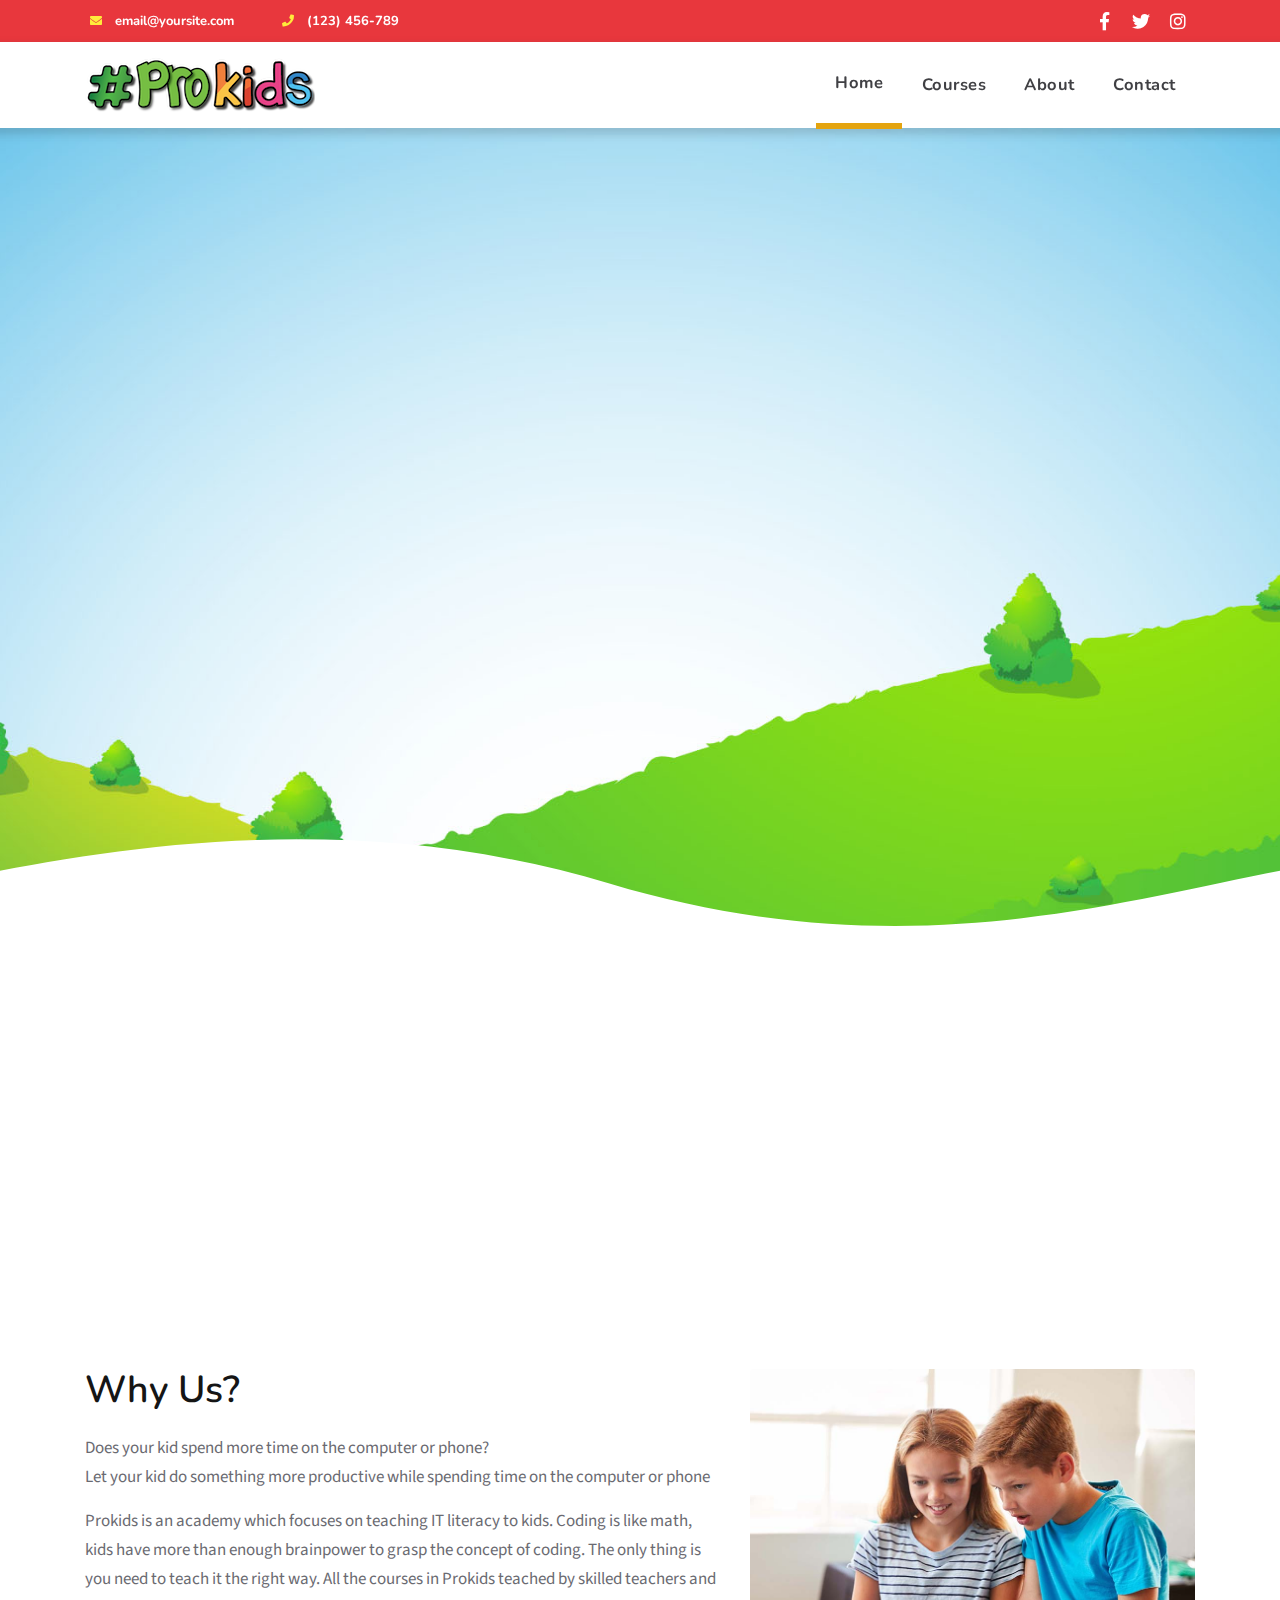
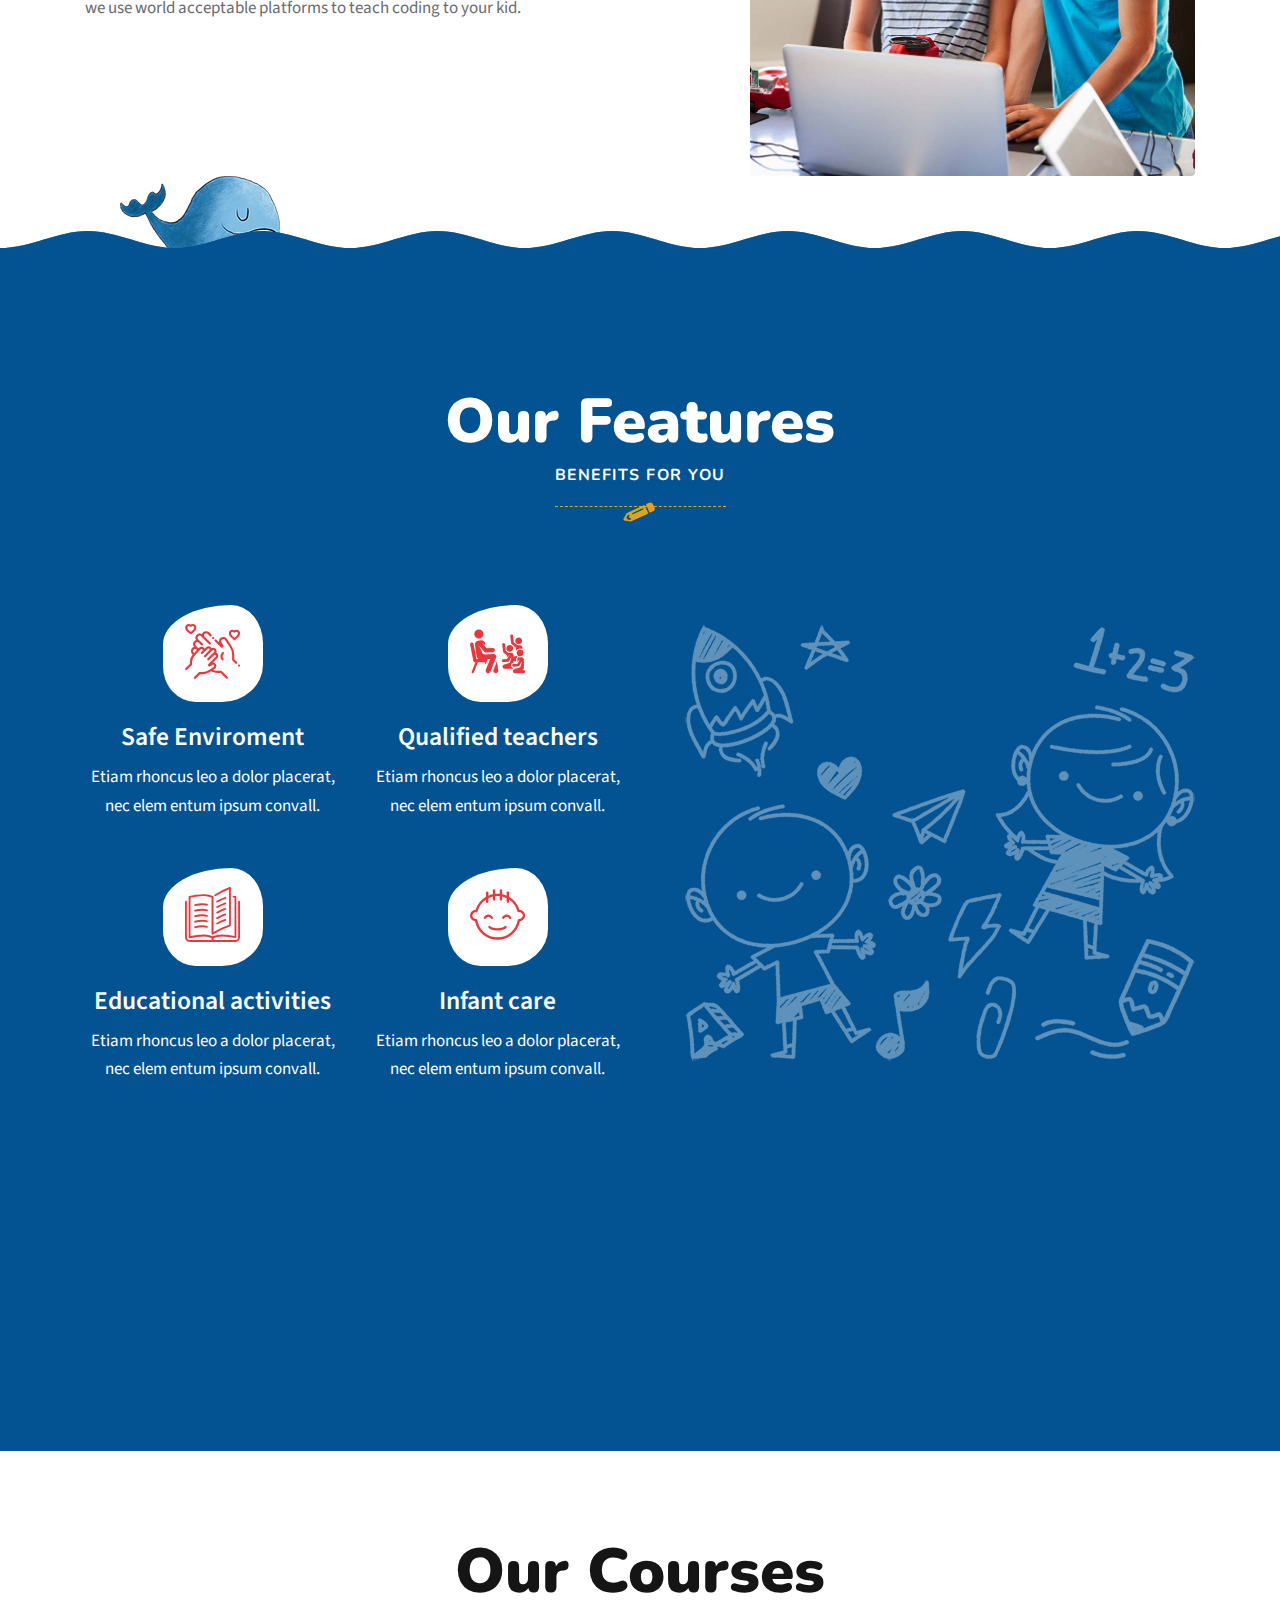
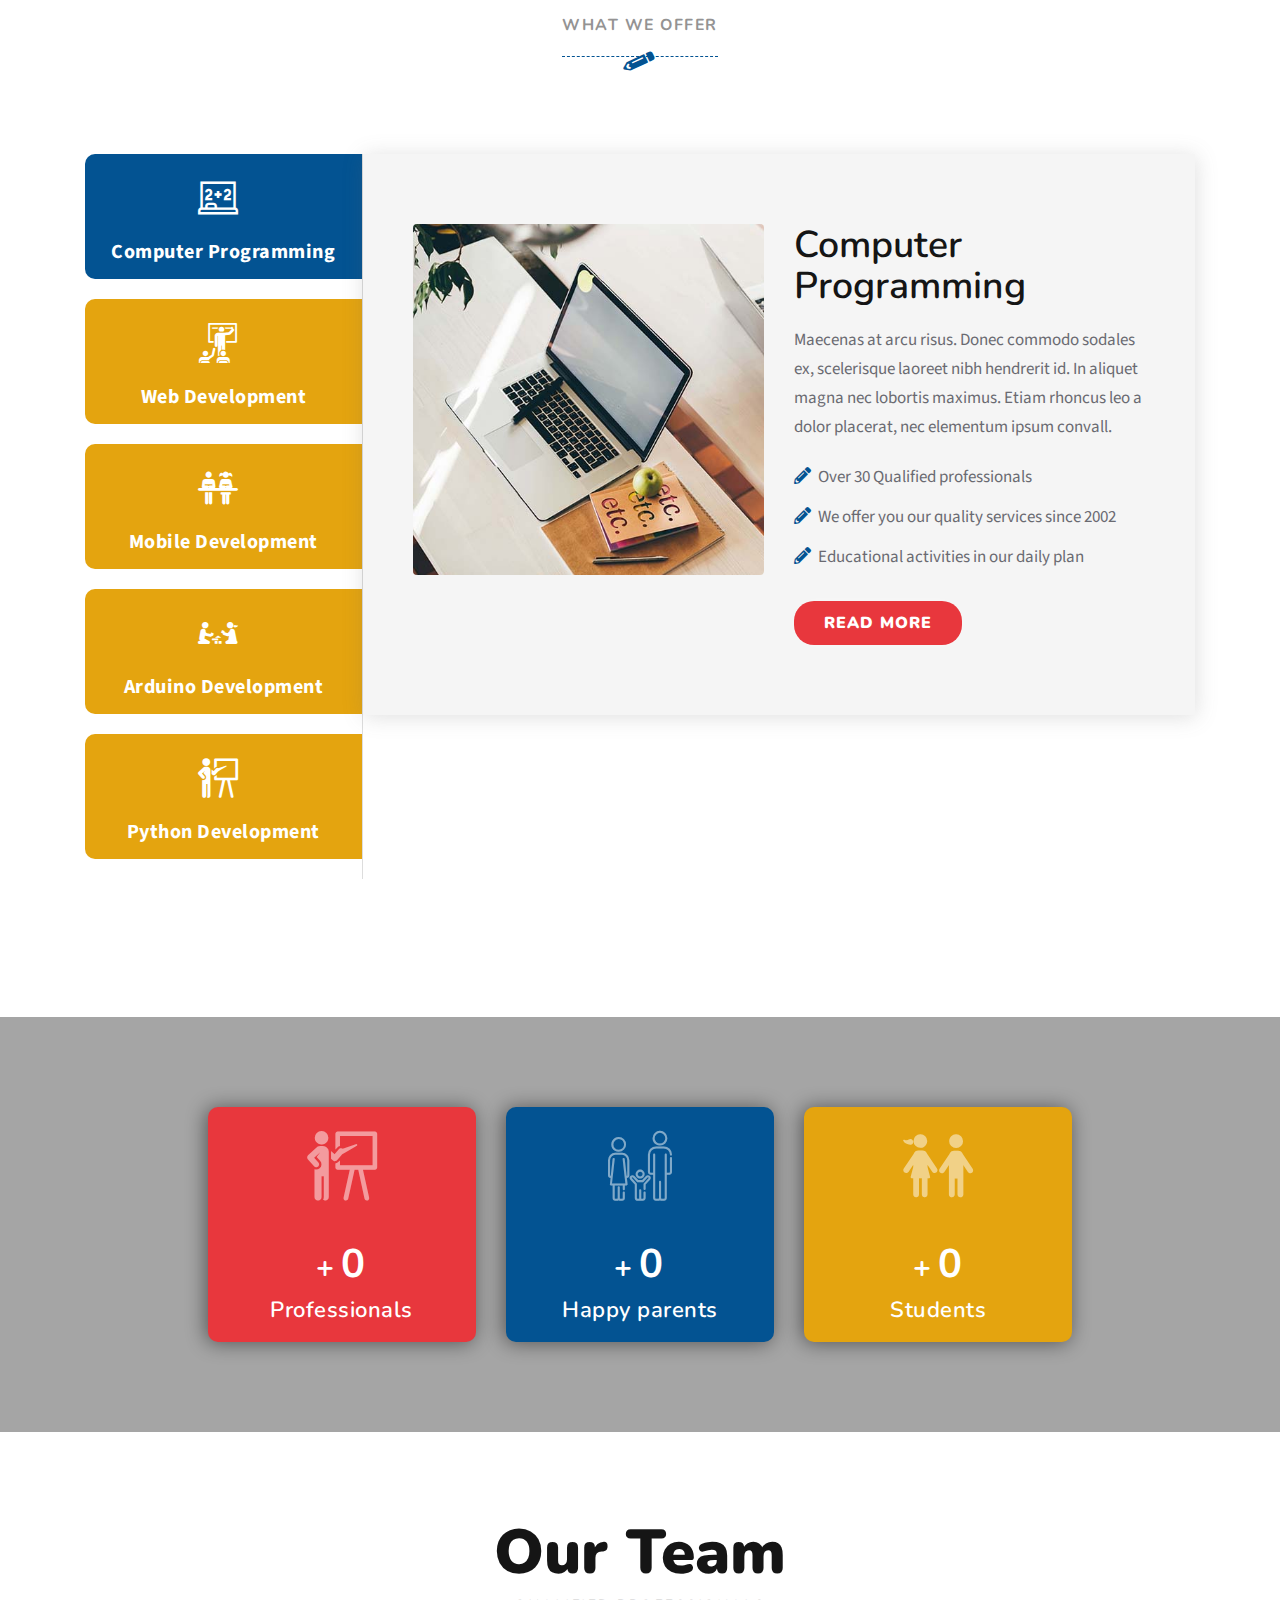
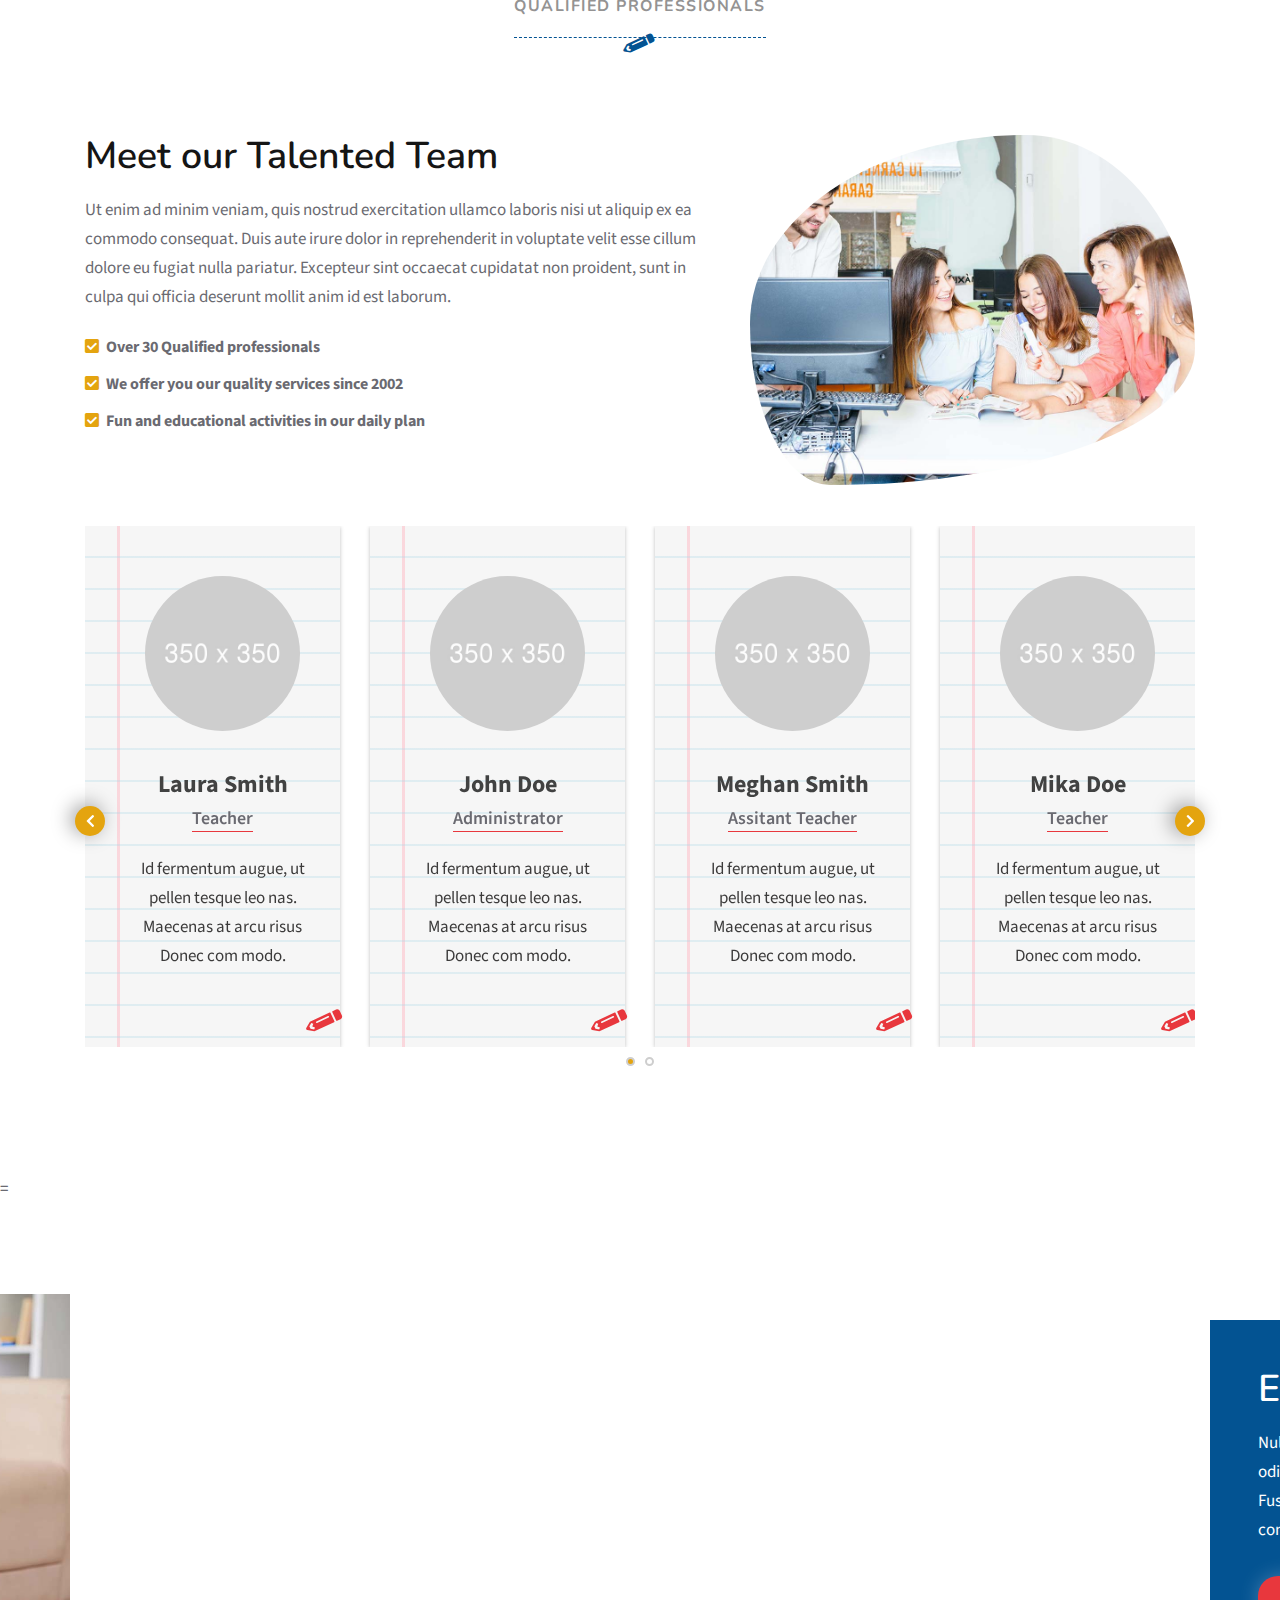
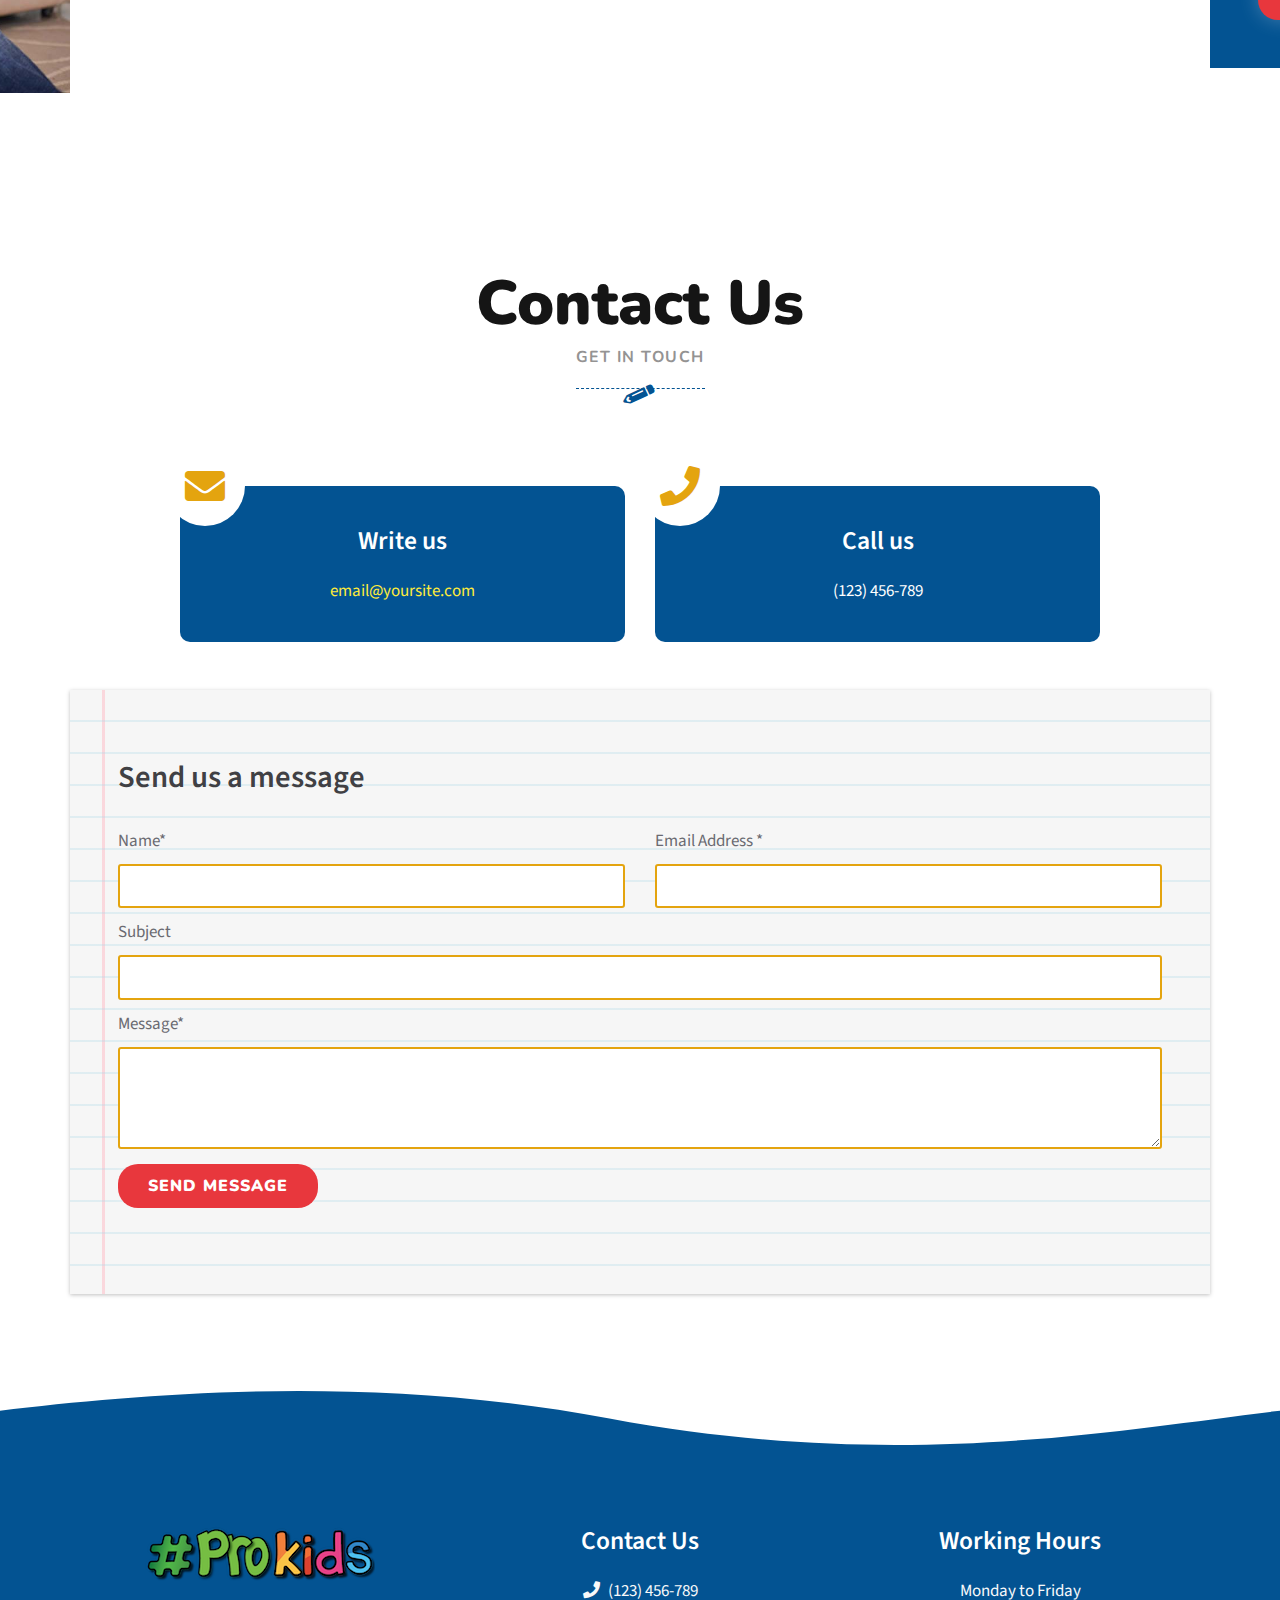
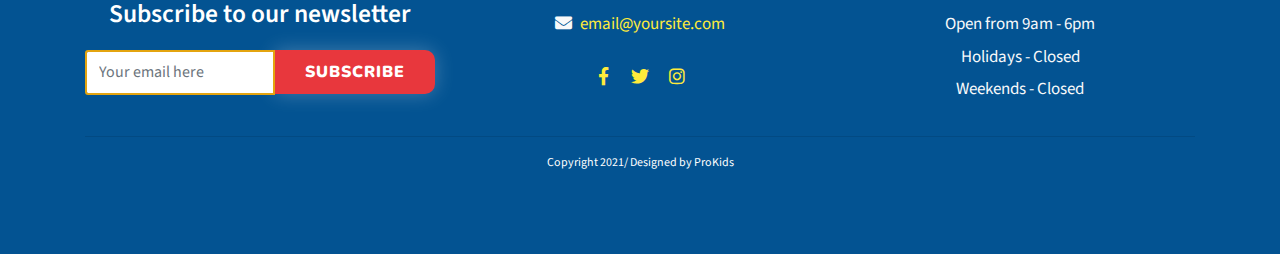
==== commit 4691558a: "card" ====
--- a/index.html
+++ b/index.html
@@ -1,355 +1,512 @@
 <!DOCTYPE html>
 <html lang="en">
-
-<head>
-    <meta charset="utf-8">
+  <head>
+    <meta charset="utf-8" />
     <!--[if IE]>
-      <meta http-equiv="X-UA-Compatible" content="IE=edge">
-      <![endif]-->
-    <meta name="viewport" content="width=device-width, initial-scale=1, maximum-scale=1">
-    <meta name="description" content="">
-    <meta name="author" content="">
+      <meta http-equiv="X-UA-Compatible" content="IE=edge" />
+    <![endif]-->
+    <meta
+      name="viewport"
+      content="width=device-width, initial-scale=1, maximum-scale=1"
+    />
+    <meta
+      name="description"
+      content="Prokids is an academy which focuses on teaching IT literacy to kids. Coding is like math, kids have more than enough brainpower to grasp the concept of coding. The only thing is you need to teach it the right way."
+    />
+    <meta name="author" content="" />
     <!-- page title -->
     <title>Pro Kids</title>
     <!--[if lt IE 9]>
       <script src="js/respond.js"></script>
-      <![endif]-->
+    <![endif]-->
     <!-- Font files -->
-    <link href="https://fonts.googleapis.com/css?family=Source+Sans+Pro:400,600,700%7CNunito:400,700,900" rel="stylesheet">
-    <link href="fonts/flaticon/flaticon.css" rel="stylesheet" type="text/css">
-    <link href="fonts/fontawesome/fontawesome-all.min.css" rel="stylesheet" type="text/css">
+    <link
+      href="https://fonts.googleapis.com/css?family=Source+Sans+Pro:400,600,700%7CNunito:400,700,900"
+      rel="stylesheet"
+    />
+    <link href="fonts/flaticon/flaticon.css" rel="stylesheet" type="text/css" />
+    <link
+      href="fonts/fontawesome/fontawesome-all.min.css"
+      rel="stylesheet"
+      type="text/css"
+    />
     <!-- Fav icons -->
-    <link rel="apple-touch-icon" sizes="57x57" href="apple-icon-57x57.png">
-    <link rel="apple-touch-icon" sizes="72x72" href="apple-icon-72x72.png">
-    <link rel="apple-touch-icon" sizes="114x114" href="apple-icon-114x114.png">
-    <link rel="shortcut icon" type="image/x-icon" href="favico.png">
+    <link rel="apple-touch-icon" sizes="57x57" href="apple-icon-57x57.png" />
+    <link rel="apple-touch-icon" sizes="72x72" href="apple-icon-72x72.png" />
+    <link
+      rel="apple-touch-icon"
+      sizes="114x114"
+      href="apple-icon-114x114.png"
+    />
+    <link rel="shortcut icon" type="image/x-icon" href="favico.png" />
     <!-- Bootstrap core CSS -->
-    <link href="vendor/bootstrap/css/bootstrap.min.css" rel="stylesheet">
+    <link href="vendor/bootstrap/css/bootstrap.min.css" rel="stylesheet" />
     <!-- style CSS -->
-    <link href="css/style.css" rel="stylesheet">
+    <link href="css/style.css" rel="stylesheet" />
     <!-- plugins CSS -->
-    <link href="css/plugins.css" rel="stylesheet">
+    <link href="css/plugins.css" rel="stylesheet" />
     <!-- Colors CSS -->
-    <link href="styles/maincolors.css" rel="stylesheet">
+    <link href="styles/maincolors.css" rel="stylesheet" />
     <!-- LayerSlider CSS -->
-    <link rel="stylesheet" href="vendor/layerslider/css/layerslider.css">
-</head>
-<!-- ==== body starts ==== -->
+    <link rel="stylesheet" href="vendor/layerslider/css/layerslider.css" />
+  </head>
+  <!-- ==== body starts ==== -->
 
-<body id="top">
+  <body id="top">
     <!-- Preloader -->
     <div id="preloader">
-        <div class="container h-100">
-            <div class="row h-100 justify-content-center align-items-center">
-                <div class="preloader-logo">
-                    <!-- spinner -->
-                    <div class="spinner">
-                        <div class="dot1"></div>
-                        <div class="dot2"></div>
-                    </div>
-                </div>
-                <!--/preloader logo -->
-            </div>
-            <!--/row -->
+      <div class="container h-100">
+        <div class="row h-100 justify-content-center align-items-center">
+          <div class="preloader-logo">
+            <!-- spinner -->
+            <div class="spinner">
+              <div class="dot1"></div>
+              <div class="dot2"></div>
+            </div>
+          </div>
+          <!--/preloader logo -->
         </div>
-        <!--/container -->
+        <!--/row -->
+      </div>
+      <!--/container -->
     </div>
     <!--/Preloader ends -->
     <nav id="main-nav" class="navbar-expand-xl fixed-top">
-        <div class="row">
-            <!-- Start Top Bar -->
-            <div class="container-fluid top-bar">
-                <div class="container">
-                    <div class="row">
-                        <div class="col-md-12">
-                            <!-- Start Contact Info -->
-                            <ul class="contact-details float-left">
-                                <!-- <li><i class="fa fa-map-marker"></i>Street name 123 - New York</li> -->
-                                <li><i class="fa fa-envelope"></i><a href="mailto:email@site.com">email@yoursite.com</a></li>
-                                <li><i class="fa fa-phone"></i>(123) 456-789</li>
-                            </ul>
-                            <!-- End Contact Info -->
-                            <!-- Start Social Links -->
-                            <ul class="social-list float-right list-inline">
-                                <li class="list-inline-item"><a title="Facebook" href="#"><i class="fab fa-facebook-f"></i></a></li>
-                                <li class="list-inline-item"><a title="Twitter" href="#"><i class="fab fa-twitter"></i></a></li>
-                                <li class="list-inline-item"><a title="Instagram" href="#"><i class="fab fa-instagram"></i></a></li>
-                            </ul>
-                            <!-- /End Social Links -->
-                        </div>
-                        <!-- col-md-12 -->
-                    </div>
-                    <!-- /row -->
-                </div>
-                <!-- /container -->
-            </div>
-            <!-- End Top bar -->
-            <!-- Navbar Starts -->
-            <div class="navbar container-fluid">
-                <div class="container ">
-                    <!-- logo -->
-                    <a class="nav-brand" href="index.html">
-                        <img src="img/logo3.png" alt="" class="img-fluid">
-                    </a>
-                    <!-- Navbar toggler -->
-                    <button class="navbar-toggler" type="button" data-toggle="collapse" data-target="#navbarResponsive" aria-controls="navbarResponsive" aria-expanded="false" aria-label="Toggle navigation">
-                  <span class="navbar-toggle-icon">
-                  <i class="fas fa-bars"></i>
-                  </span>
-                  </button>
-                    <div class="collapse navbar-collapse" id="navbarResponsive">
-                        <ul class="navbar-nav ml-auto">
-                            <!-- menu item -->
-                            <li class="nav-item active">
-                                <a class="nav-link" href="index.html">Home
-                           </a>
-                            </li>
-                            <li class="nav-item">
-                                <a class="nav-link" href="courses.html">Courses</a>
-                            </li>
+      <div class="row">
+        <!-- Start Top Bar -->
+        <div class="container-fluid top-bar">
+          <div class="container">
+            <div class="row">
+              <div class="col-md-12">
+                <!-- Start Contact Info -->
+                <ul class="contact-details float-left">
+                  <!-- <li><i class="fa fa-map-marker"></i>Street name 123 - New York</li> -->
+                  <li>
+                    <i class="fa fa-envelope"></i
+                    ><a href="mailto:email@site.com">email@yoursite.com</a>
+                  </li>
+                  <li><i class="fa fa-phone"></i>(123) 456-789</li>
+                </ul>
+                <!-- End Contact Info -->
+                <!-- Start Social Links -->
+                <ul class="social-list float-right list-inline">
+                  <li class="list-inline-item">
+                    <a
+                      title="Facebook"
+                      href="https://www.facebook.com/prokidsacademy"
+                      ><i class="fab fa-facebook-f"></i
+                    ></a>
+                  </li>
+                  <li class="list-inline-item">
+                    <a
+                      title="Twitter"
+                      href="https://twitter.com/prokids_academy"
+                      ><i class="fab fa-twitter"></i
+                    ></a>
+                  </li>
+                  <li class="list-inline-item">
+                    <a
+                      title="Instagram"
+                      href="https://www.instagram.com/prokidsacademy/"
+                      ><i class="fab fa-instagram"></i
+                    ></a>
+                  </li>
+                </ul>
+                <!-- /End Social Links -->
+              </div>
+              <!-- col-md-12 -->
+            </div>
+            <!-- /row -->
+          </div>
+          <!-- /container -->
+        </div>
+        <!-- End Top bar -->
+        <!-- Navbar Starts -->
+        <div class="navbar container-fluid">
+          <div class="container">
+            <!-- logo -->
+            <a class="nav-brand" href="index.html">
+              <img src="img/logo3.png" alt="" class="img-fluid" />
+            </a>
+            <!-- Navbar toggler -->
+            <button
+              class="navbar-toggler"
+              type="button"
+              data-toggle="collapse"
+              data-target="#navbarResponsive"
+              aria-controls="navbarResponsive"
+              aria-expanded="false"
+              aria-label="Toggle navigation"
+            >
+              <span class="navbar-toggle-icon">
+                <i class="fas fa-bars"></i>
+              </span>
+            </button>
+            <div class="collapse navbar-collapse" id="navbarResponsive">
+              <ul class="navbar-nav ml-auto">
+                <!-- menu item -->
+                <li class="nav-item active">
+                  <a class="nav-link" href="index.html">Home </a>
+                </li>
+                <li class="nav-item">
+                  <a class="nav-link" href="courses.html">Courses</a>
+                </li>
 
-                            <li class="nav-item">
-                                <a class="nav-link" href="about.html">About</a>
-
-                            </li>
-                            <li class="nav-item">
-
-                                <a class="nav-link" href="contact.html">Contact</a>
-
-                            </li>
-                        </ul>
-                        <!--/ul -->
-                    </div>
-                    <!--collapse -->
-                </div>
-                <!-- /container -->
-            </div>
-            <!-- /navbar -->
+                <li class="nav-item">
+                  <a class="nav-link" href="about.html">About</a>
+                </li>
+                <li class="nav-item">
+                  <a class="nav-link" href="contact.html">Contact</a>
+                </li>
+              </ul>
+              <!--/ul -->
+            </div>
+            <!--collapse -->
+          </div>
+          <!-- /container -->
         </div>
-        <!--/row -->
+        <!-- /navbar -->
+      </div>
+      <!--/row -->
     </nav>
     <!-- /nav -->
     <!-- page wrapper starts -->
     <div id="page-wrapper">
-        <!-- ==== Slider ==== -->
-        <div class="container-fluid p-0">
-            <!-- Parallax Slider -->
-            <div id="slider" class="parallax-slider" style="width:1200px;margin:0 auto;margin-bottom: 0px;">
-                <!-- Slide 1 -->
-                <div class="ls-slide" data-ls="duration:4000; transition2d:7;">
-                    <!-- background image  -->
-                    <img src="img/slider/parallaxslider/slide1.jpg" class="ls-bg" alt="" />
-                    <!-- clouds  -->
-                    <img src="img/slider/parallaxslider/clouds.png" class="ls-l" alt="" style="top:56px;left:-100px;" data-ls="parallax:true; parallaxlevel:-5;">
-                    <!-- butterflies  -->
-                    <img src="img/slider/parallaxslider/butterflies.png" class="ls-l" alt="" style="top:16px;left:0px;" data-ls=" parallax:true; parallaxlevel:4;">
-                    <!-- sun  -->
-                    <img src="img/slider/parallaxslider/sun.png" class="ls-l" alt="" style="top:-190px;left:650px;" data-ls="parallax:true; parallaxlevel:-3;">
-                    <!--child image  -->
-                    <img src="img/slider/kid2.png" class="ls-l" alt="" style="top:166px;left:520px;" data-ls="offsetxin:10; offsetyin:120; durationin:1100; rotatein:5; transformoriginin:59.3% 80.3% 0; offsetxout:-80; durationout:400; parallax:true; parallaxlevel:10;">
-                    <!-- text  -->
-                    <div class="ls-l header-wrapper" data-ls="offsetyin:150; durationin:700; delayin:200; easingin:easeOutQuint; rotatexin:20; scalexin:1.4; offsetyout:600; durationout:400;">
-                        <div class="header-text">
-                            <span>Welcome to</span>
-                            <h1> PRO KIDS</h1>
-                            <!--the div below is hidden on small screens  -->
-                            <div class="hidden-small">
-                                <p class="header-p">LEARN TO CODE WITH FUN
-                                </p>
-                                <a class="btn btn-secondary" href="contact.html">Contact us</a>
-                            </div>
-                            <!--/hidden-small -->
-                        </div>
-                        <!-- header-text  -->
-                    </div>
-                    <!-- ls-l  -->
-                </div>
-                <!-- ls-slide -->
-            </div>
-            <!-- /slider -->
-            <svg version="1.1" id="divider" class="slider-divider" xmlns="http://www.w3.org/2000/svg" xmlns:xlink="http://www.w3.org/1999/xlink" x="0px" y="0px" viewBox="0 0 1440 126" preserveAspectRatio="none slice" xml:space="preserve">
-               <path class="st0" d="M685.6,38.8C418.7-11.1,170.2,9.9,0,30v96h1440V30C1252.7,52.2,1010,99.4,685.6,38.8z"/>
-            </svg>
+      <!-- ==== Slider ==== -->
+      <div class="container-fluid p-0">
+        <!-- Parallax Slider -->
+        <div
+          id="slider"
+          class="parallax-slider"
+          style="width: 1200px; margin: 0 auto; margin-bottom: 0px"
+        >
+          <!-- Slide 1 -->
+          <div class="ls-slide" data-ls="duration:4000; transition2d:7;">
+            <!-- background image  -->
+            <img
+              src="img/slider/parallaxslider/slide1.jpg"
+              class="ls-bg"
+              alt=""
+            />
+            <!-- clouds  -->
+            <img
+              src="img/slider/parallaxslider/clouds.png"
+              class="ls-l"
+              alt=""
+              style="top: 56px; left: -100px"
+              data-ls="parallax:true; parallaxlevel:-5;"
+            />
+            <!-- butterflies  -->
+            <img
+              src="img/slider/parallaxslider/butterflies.png"
+              class="ls-l"
+              alt=""
+              style="top: 16px; left: 0px"
+              data-ls=" parallax:true; parallaxlevel:4;"
+            />
+            <!-- sun  -->
+            <img
+              src="img/slider/parallaxslider/sun.png"
+              class="ls-l"
+              alt=""
+              style="top: -190px; left: 650px"
+              data-ls="parallax:true; parallaxlevel:-3;"
+            />
+            <!--child image  -->
+            <img
+              src="img/slider/kid2.png"
+              class="ls-l"
+              alt=""
+              style="top: 166px; left: 520px"
+              data-ls="offsetxin:10; offsetyin:120; durationin:1100; rotatein:5; transformoriginin:59.3% 80.3% 0; offsetxout:-80; durationout:400; parallax:true; parallaxlevel:10;"
+            />
+            <!-- text  -->
+            <div
+              class="ls-l header-wrapper"
+              data-ls="offsetyin:150; durationin:700; delayin:200; easingin:easeOutQuint; rotatexin:20; scalexin:1.4; offsetyout:600; durationout:400;"
+            >
+              <div class="header-text">
+                <span>Welcome to</span>
+                <h1>PRO KIDS</h1>
+                <!--the div below is hidden on small screens  -->
+                <div class="hidden-small">
+                  <p class="header-p">LEARN TO CODE WITH FUN</p>
+                  <a class="btn btn-secondary" href="contact.html"
+                    >Contact us</a
+                  >
+                </div>
+                <!--/hidden-small -->
+              </div>
+              <!-- header-text  -->
+            </div>
+            <!-- ls-l  -->
+          </div>
+          <!-- ls-slide -->
         </div>
-        <!-- /container-fluid -->
-        <!-- ==== Page Content ==== -->
+        <!-- /slider -->
+        <svg
+          version="1.1"
+          id="divider"
+          class="slider-divider"
+          xmlns="http://www.w3.org/2000/svg"
+          xmlns:xlink="http://www.w3.org/1999/xlink"
+          x="0px"
+          y="0px"
+          viewBox="0 0 1440 126"
+          preserveAspectRatio="none slice"
+          xml:space="preserve"
+        >
+          <path
+            class="st0"
+            d="M685.6,38.8C418.7-11.1,170.2,9.9,0,30v96h1440V30C1252.7,52.2,1010,99.4,685.6,38.8z"
+          />
+        </svg>
+      </div>
+      <!-- /container-fluid -->
+      <!-- ==== Page Content ==== -->
+      <div class="container">
+        <!-- section -->
+        <section id="intro-cards" class="row pb-0">
+          <!-- card 1 -->
+          <div class="col-lg-3" data-aos="zoom-out">
+            <div class="card card-flip">
+              <!-- front of card  -->
+              <div class="card bg-secondary text-light">
+                <div class="p-5">
+                  <h5 class="card-title text-light">
+                    Prepare your child for the future
+                  </h5>
+                  <p class="card-text">
+                    Coding is the basic literacy in the digital age. It is never
+                    a waste to learn new knowledge.
+                  </p>
+                  <!-- button show on mobile only,where flip is disabled -->
+                  <!-- <a href="contact.html" class="btn d-lg-none">Contact us</a> -->
+                </div>
+                <!-- /p-5 -->
+                <!-- image -->
+                <img class="card-img" src="img/left.jpg" alt="" />
+              </div>
+              <!-- /card -->
+              <!-- back of card -->
+              <div class="card bg-secondary text-light card-back">
+                <div
+                  class="
+                    card-body
+                    d-flex
+                    justify-content-center
+                    align-items-center
+                  "
+                >
+                  <div class="p-4">
+                    <h5 class="card-title text-light">Since 2004</h5>
+                    <p class="card-text">
+                      enas at arcu risus. Donec commodo sodales ex, scelerisque
+                      laoreet nibh hendrerit id. In aliquet magna nec lobortis
+                      maximus. Etiam rhoncus leo a dolor placerat
+                    </p>
+                    <!-- button -->
+                    <!-- <a href="contact.html" class="btn">contact us</a> -->
+                  </div>
+                  <!-- /p-4 -->
+                </div>
+                <!-- /card-body -->
+              </div>
+              <!-- /card -->
+            </div>
+            <!--/col-lg -->
+          </div>
+          <!--/card 1 -->
+          <!-- card 2-->
+          <div class="col-lg-3" data-aos="zoom-out" data-aos-delay="300">
+            <div class="card card-flip">
+              <!-- front of card  -->
+              <div class="card bg-primary text-light">
+                <div class="p-5">
+                  <h5 class="card-title text-light">
+                    Improve <br />critical thinking
+                  </h5>
+                  <p class="card-text">
+                    In aliquet magna nec lobortis maximus. Etiam rhoncus leo a
+                    dolor placerat lorem
+                  </p>
+                  <!-- button show on mobile only,where flip is disabled -->
+                  <!-- <a href="services.html" class="btn d-lg-none">Our Services</a> -->
+                </div>
+                <!-- /p-5 -->
+                <!-- image -->
+                <img class="card-img" src="img/mid.jpg" alt="" />
+              </div>
+              <!-- /card -->
+              <!-- back of card -->
+              <div class="card bg-primary text-light card-back">
+                <div
+                  class="
+                    card-body
+                    d-flex
+                    justify-content-center
+                    align-items-center
+                  "
+                >
+                  <div class="p-4">
+                    <h5 class="card-title text-light">Quality daycare</h5>
+                    <p class="card-text">
+                      enas at arcu risus. Donec commodo sodales ex, scelerisque
+                      laoreet nibh hendrerit id. In aliquet magna nec lobortis
+                      maximus. Etiam rhoncus leo a dolor placerat
+                    </p>
+                    <!-- button -->
+                    <!-- <a href="services.html" class="btn">Our Services</a> -->
+                  </div>
+                  <!-- /p-4 -->
+                </div>
+                <!-- /card-body -->
+              </div>
+              <!-- /card -->
+            </div>
+            <!--/card 2 -->
+          </div>
+          <!--/col-lg -->
+
+          <div class="col-lg-3" data-aos="zoom-out" data-aos-delay="600">
+            <div class="card card-flip">
+              <!-- front of card  -->
+              <div
+                class="card bg-primary text-light"
+                style="background-color: #0c9673 !important"
+              >
+                <div class="p-5">
+                  <h5 class="card-title text-light">
+                    Improve<br />IT literacy <br />for Future
+                  </h5>
+                  <p class="card-text">
+                    In aliquet magna nec lobortis maximus. Etiam rhoncus leo a
+                    dolor placerat lorem
+                  </p>
+                  <!-- button show on mobile only,where flip is disabled -->
+                  <!-- <a href="services.html" class="btn d-lg-none">Our Services</a> -->
+                </div>
+                <!-- /p-5 -->
+                <!-- image -->
+                <img class="card-img" src="img/right.jpg" alt="" />
+              </div>
+              <!-- /card -->
+              <!-- back of card -->
+              <div
+                class="card bg-primary text-light card-back"
+                style="background-color: #0c9673 !important"
+              >
+                <div
+                  class="
+                    card-body
+                    d-flex
+                    justify-content-center
+                    align-items-center
+                  "
+                >
+                  <div class="p-4">
+                    <h5 class="card-title text-light">Quality daycare</h5>
+                    <p class="card-text">
+                      enas at arcu risus. Donec commodo sodales ex, scelerisque
+                      laoreet nibh hendrerit id. In aliquet magna nec lobortis
+                      maximus. Etiam rhoncus leo a dolor placerat
+                    </p>
+                    <!-- button -->
+                    <!-- <a href="services.html" class="btn">Our Services</a> -->
+                  </div>
+                  <!-- /p-4 -->
+                </div>
+                <!-- /card-body -->
+              </div>
+              <!-- /card -->
+            </div>
+            <!--/card 2 -->
+          </div>
+
+          <div class="col-lg-3" data-aos="zoom-out" data-aos-delay="900">
+            <div class="card card-flip">
+              <!-- front of card  -->
+              <div class="card bg-tertiary text-light">
+                <div class="p-5">
+                  <h5 class="card-title text-light">
+                    Improve<br />
+                    self learning<br />skills
+                  </h5>
+                  <p class="card-text">
+                    In aliquet magna nec lobortis maximus. Etiam rhoncus leo a
+                    dolor placerat lorem
+                  </p>
+                  <!-- button show on mobile only,where flip is disabled -->
+                  <!-- <a href="services.html" class="btn d-lg-none">Our Services</a> -->
+                </div>
+                <!-- /p-5 -->
+                <!-- image -->
+                <img class="card-img" src="img/intro3.jpg" alt="" />
+              </div>
+              <!-- /card -->
+              <!-- back of card -->
+              <div class="card bg-tertiary text-light card-back">
+                <div
+                  class="
+                    card-body
+                    d-flex
+                    justify-content-center
+                    align-items-center
+                  "
+                >
+                  <div class="p-4">
+                    <h5 class="card-title text-light">Quality daycare</h5>
+                    <p class="card-text">
+                      enas at arcu risus. Donec commodo sodales ex, scelerisque
+                      laoreet nibh hendrerit id. In aliquet magna nec lobortis
+                      maximus. Etiam rhoncus leo a dolor placerat
+                    </p>
+                    <!-- button -->
+                    <!-- <a href="services.html" class="btn">Our Services</a> -->
+                  </div>
+                  <!-- /p-4 -->
+                </div>
+                <!-- /card-body -->
+              </div>
+              <!-- /card -->
+            </div>
+            <!--/card 2 -->
+          </div>
+
+          <!-- card 3-->
+
+          <!--/col-lg -->
+        </section>
+        <!-- #intro-cards -->
+      </div>
+      <!-- /container -->
+      <!-- section -->
+      <section id="about-home" class="container-fluid pb-0">
         <div class="container">
-            <!-- section -->
-            <section id="intro-cards" class="row pb-0">
-                <!-- card 1 -->
-                <div class="col-lg-3" data-aos="zoom-out">
-                    <div class="card card-flip">
-                        <!-- front of card  -->
-                        <div class="card bg-secondary text-light ">
-                            <div class="p-5">
-                                <h5 class="card-title text-light">Improve <br> problem solving skills</h5>
-                                <p class="card-text">
-                                    In aliquet magna nec lobortis maximus. Etiam rhoncus leo a dolor placerat lorem
-                                </p>
-                                <!-- button show on mobile only,where flip is disabled -->
-                                <!-- <a href="contact.html" class="btn d-lg-none">Contact us</a> -->
-                            </div>
-                            <!-- /p-5 -->
-                            <!-- image -->
-                            <img class="card-img" src="img/left.jpg" alt="">
-                        </div>
-                        <!-- /card -->
-                        <!-- back of card -->
-                        <div class="card bg-secondary text-light card-back">
-                            <div class="card-body d-flex justify-content-center align-items-center">
-                                <div class="p-4">
-                                    <h5 class="card-title text-light">Since 2004</h5>
-                                    <p class="card-text">enas at arcu risus. Donec commodo sodales ex, scelerisque laoreet nibh hendrerit id. In aliquet magna nec lobortis maximus. Etiam rhoncus leo a dolor placerat
-                                    </p>
-                                    <!-- button -->
-                                    <!-- <a href="contact.html" class="btn">contact us</a> -->
-                                </div>
-                                <!-- /p-4 -->
-                            </div>
-                            <!-- /card-body -->
-                        </div>
-                        <!-- /card -->
-                    </div>
-                    <!--/col-lg -->
-                </div>
-                <!--/card 1 -->
-                <!-- card 2-->
-                <div class="col-lg-3" data-aos="zoom-out" data-aos-delay="300">
-                    <div class="card card-flip ">
-                        <!-- front of card  -->
-                        <div class="card bg-primary text-light">
-                            <div class="p-5">
-                                <h5 class="card-title text-light"> Improve <br>critical thinking</h5>
-                                <p class="card-text">
-                                    In aliquet magna nec lobortis maximus. Etiam rhoncus leo a dolor placerat lorem
-                                </p>
-                                <!-- button show on mobile only,where flip is disabled -->
-                                <!-- <a href="services.html" class="btn d-lg-none">Our Services</a> -->
-                            </div>
-                            <!-- /p-5 -->
-                            <!-- image -->
-                            <img class="card-img" src="img/mid.jpg" alt="">
-                        </div>
-                        <!-- /card -->
-                        <!-- back of card -->
-                        <div class="card bg-primary text-light card-back">
-                            <div class="card-body d-flex justify-content-center align-items-center">
-                                <div class="p-4">
-                                    <h5 class="card-title text-light">Quality daycare</h5>
-                                    <p class="card-text">enas at arcu risus. Donec commodo sodales ex, scelerisque laoreet nibh hendrerit id. In aliquet magna nec lobortis maximus. Etiam rhoncus leo a dolor placerat
-                                    </p>
-                                    <!-- button -->
-                                    <!-- <a href="services.html" class="btn">Our Services</a> -->
-                                </div>
-                                <!-- /p-4 -->
-                            </div>
-                            <!-- /card-body -->
-                        </div>
-                        <!-- /card -->
-                    </div>
-                    <!--/card 2 -->
-                </div>
-                <!--/col-lg -->
-
-                <div class="col-lg-3" data-aos="zoom-out" data-aos-delay="600">
-                    <div class="card card-flip ">
-                        <!-- front of card  -->
-                        <div class="card bg-primary text-light" style="background-color: #0c9673!important;">
-                            <div class="p-5">
-                                <h5 class="card-title text-light">Improve<br>IT literacy <br>for Future</h5>
-                                <p class="card-text">
-                                    In aliquet magna nec lobortis maximus. Etiam rhoncus leo a dolor placerat lorem
-                                </p>
-                                <!-- button show on mobile only,where flip is disabled -->
-                                <!-- <a href="services.html" class="btn d-lg-none">Our Services</a> -->
-                            </div>
-                            <!-- /p-5 -->
-                            <!-- image -->
-                            <img class="card-img" src="img/right.jpg" alt="">
-                        </div>
-                        <!-- /card -->
-                        <!-- back of card -->
-                        <div class="card bg-primary text-light card-back" style="background-color: #0c9673!important;">
-                            <div class="card-body d-flex justify-content-center align-items-center">
-                                <div class="p-4">
-                                    <h5 class="card-title text-light">Quality daycare</h5>
-                                    <p class="card-text">enas at arcu risus. Donec commodo sodales ex, scelerisque laoreet nibh hendrerit id. In aliquet magna nec lobortis maximus. Etiam rhoncus leo a dolor placerat
-                                    </p>
-                                    <!-- button -->
-                                    <!-- <a href="services.html" class="btn">Our Services</a> -->
-                                </div>
-                                <!-- /p-4 -->
-                            </div>
-                            <!-- /card-body -->
-                        </div>
-                        <!-- /card -->
-                    </div>
-                    <!--/card 2 -->
-                </div>
-
-                <div class="col-lg-3" data-aos="zoom-out" data-aos-delay="900">
-                    <div class="card card-flip ">
-                        <!-- front of card  -->
-                        <div class="card bg-tertiary text-light">
-                            <div class="p-5">
-                                <h5 class="card-title text-light">Improve<br> self learning<br>skills</h5>
-                                <p class="card-text">
-                                    In aliquet magna nec lobortis maximus. Etiam rhoncus leo a dolor placerat lorem
-                                </p>
-                                <!-- button show on mobile only,where flip is disabled -->
-                                <!-- <a href="services.html" class="btn d-lg-none">Our Services</a> -->
-                            </div>
-                            <!-- /p-5 -->
-                            <!-- image -->
-                            <img class="card-img" src="img/intro3.jpg" alt="">
-                        </div>
-                        <!-- /card -->
-                        <!-- back of card -->
-                        <div class="card bg-tertiary text-light card-back">
-                            <div class="card-body d-flex justify-content-center align-items-center">
-                                <div class="p-4">
-                                    <h5 class="card-title text-light">Quality daycare</h5>
-                                    <p class="card-text">enas at arcu risus. Donec commodo sodales ex, scelerisque laoreet nibh hendrerit id. In aliquet magna nec lobortis maximus. Etiam rhoncus leo a dolor placerat
-                                    </p>
-                                    <!-- button -->
-                                    <!-- <a href="services.html" class="btn">Our Services</a> -->
-                                </div>
-                                <!-- /p-4 -->
-                            </div>
-                            <!-- /card-body -->
-                        </div>
-                        <!-- /card -->
-                    </div>
-                    <!--/card 2 -->
-                </div>
-
-                <!-- card 3-->
-
-
-                <!--/col-lg -->
-            </section>
-            <!-- #intro-cards -->
-        </div>
-        <!-- /container -->
-        <!-- section -->
-        <section id="about-home" class="container-fluid pb-0">
-            <div class="container">
-                <!-- section heading -->
-                <!-- <div class="section-heading text-center">
+          <!-- section heading -->
+          <!-- <div class="section-heading text-center">
                     <h2>About Us</h2>
                     <p class="subtitle">Get to know us</p>
                 </div> -->
-                <!-- /section-heading -->
-                <div class="row">
-                    <div class="col-lg-7 ">
-                        <h3>Why Us?</h3>
-                        <p class="mt-4 res-margin">Does your kid spend more time on the computer or phone? <br> Let your kid do something more productive while spending time on the computer or phone</p>
+          <!-- /section-heading -->
+          <div class="row">
+            <div class="col-lg-7">
+              <h3>Why Us?</h3>
+              <p class="mt-4 res-margin">
+                Does your kid spend more time on the computer or phone? <br />
+                Let your kid do something more productive while spending time on
+                the computer or phone
+              </p>
 
-                        <p>
-                            Prokids is an academy which focuses on teaching IT literacy to kids. Coding is like math, kids have more than enough brainpower to grasp the concept of coding. The only thing is you need to teach it the right way. All the courses in Prokids teached by
-                            skilled teachers and we use world acceptable platforms to teach coding to your kid.
-                        </p>
-                        <!-- <p>
+              <p>
+                Prokids is an academy which focuses on teaching IT literacy to
+                kids. Coding is like math, kids have more than enough brainpower
+                to grasp the concept of coding. The only thing is you need to
+                teach it the right way. All the courses in Prokids teached by
+                skilled teachers and we use world acceptable platforms to teach
+                coding to your kid.
+              </p>
+              <!-- <p>
                             <ul class="custom pl-0">
                                 <li> Coding is a way to express creativity (Like painting, singing, dancing)
                                 </li>
@@ -364,544 +521,747 @@
                                 <li> Improve self learning</li>
                             </ul>
                         </p> -->
-                        <!-- <a href="contact.html" class="btn btn-secondary ">Contact us</a> -->
+              <!-- <a href="contact.html" class="btn btn-secondary ">Contact us</a> -->
+            </div>
+            <!-- /col-lg -->
+            <div class="col-lg-5 res-margin">
+              <!-- image -->
+              <img
+                class="img-fluid rounded"
+                src="img/about/twokids.jpg"
+                alt=""
+              />
+              <!-- ornament starts-->
+              <div class="ornament-rainbow" data-aos="zoom-out"></div>
+            </div>
+            <!-- /col-lg -->
+          </div>
+          <!-- /row -->
+          <!-- <h3 class="mt-5 text-center">What Parents say:</h3> -->
+
+          <!-- /row -->
+        </div>
+        <!-- /container-->
+        <!-- whale in water scene -->
+        <!-- whale -->
+        <img src="img/ornaments/whale.png" class="floating-whale" alt="" />
+        <!-- waves -->
+        <div class="waveHorizontals">
+          <div id="waveHorizontal1" class="waveHorizontal"></div>
+          <div id="waveHorizontal2" class="waveHorizontal"></div>
+          <div id="waveHorizontal3" class="waveHorizontal"></div>
+        </div>
+        <!-- sea -->
+        <div class="sea"></div>
+        <!--/ whale in water scene ends -->
+      </section>
+      <!-- /section ends -->
+      <!-- section -->
+      <section id="features" class="bg-secondary text-light">
+        <div class="container">
+          <!-- section heading -->
+          <div class="section-heading text-center">
+            <h2>Our Features</h2>
+            <p class="subtitle">Benefits for you</p>
+          </div>
+          <!-- /section-heading -->
+          <!-- features -->
+          <div class="row">
+            <div class="col-lg-6">
+              <div class="row">
+                <div class="col-md-6 col-lg-6">
+                  <!-- feature -->
+                  <div class="feature-with-icon">
+                    <div class="icon-features">
+                      <!-- icon -->
+                      <i class="flaticon-maternity text-primary"></i>
                     </div>
-                    <!-- /col-lg -->
-                    <div class="col-lg-5 res-margin">
+                    <h5>Safe Enviroment</h5>
+                    <p>
+                      Etiam rhoncus leo a dolor placerat, nec elem entum ipsum
+                      convall.
+                    </p>
+                  </div>
+                  <!-- /feature-with-icon-->
+                  <!-- feature -->
+                  <div class="feature-with-icon mt-5">
+                    <div class="icon-features">
+                      <!-- icon -->
+                      <i class="flaticon-open-book-1 text-primary"></i>
+                    </div>
+                    <h5>Educational activities</h5>
+                    <p>
+                      Etiam rhoncus leo a dolor placerat, nec elem entum ipsum
+                      convall.
+                    </p>
+                  </div>
+                  <!-- /feature-with-icon-->
+                </div>
+                <div class="col-md-6 col-lg-6">
+                  <!-- feature -->
+                  <div class="feature-with-icon">
+                    <div class="icon-features">
+                      <!-- icon -->
+                      <i class="flaticon-classroom-1 text-primary"></i>
+                    </div>
+                    <h5>Qualified teachers</h5>
+                    <p>
+                      Etiam rhoncus leo a dolor placerat, nec elem entum ipsum
+                      convall.
+                    </p>
+                  </div>
+                  <!-- /feature-with-icon-->
+                  <!-- feature -->
+                  <div class="feature-with-icon mt-5">
+                    <div class="icon-features">
+                      <!-- icon -->
+                      <i class="flaticon-baby-boy text-primary"></i>
+                    </div>
+                    <h5>Infant care</h5>
+                    <p>
+                      Etiam rhoncus leo a dolor placerat, nec elem entum ipsum
+                      convall.
+                    </p>
+                  </div>
+                  <!-- /feature-with-icon-->
+                </div>
+                <!-- /col-l -->
+              </div>
+              <!-- /row-->
+            </div>
+            <!-- /col-l -->
+            <div class="col-lg-6 features-bg">
+              <!-- image -->
+              <img
+                src="img/features.jpg"
+                alt=""
+                class="img-fluid"
+                data-aos="zoom-out"
+                data-aos-delay="300"
+              />
+            </div>
+            <!-- /col-l -->
+          </div>
+          <!-- /row -->
+        </div>
+        <!-- /container -->
+      </section>
+      <!-- /section ends -->
+      <!-- section -->
+      <section id="services-home" class="container-fluid">
+        <div class="container pb-5">
+          <!-- section heading -->
+          <div class="section-heading text-center">
+            <h2>Our Courses</h2>
+            <p class="subtitle">what we offer</p>
+          </div>
+          <!-- /section heading -->
+          <!-- row -->
+          <div class="row vertical-tabs">
+            <div class="col-lg-12">
+              <!-- navigation -->
+              <div class="tabs-with-icon">
+                <nav>
+                  <div class="nav nav-tabs" id="nav-tab" role="tablist">
+                    <a
+                      class="nav-item nav-link active"
+                      id="tab1-tab"
+                      data-toggle="tab"
+                      href="#tab1"
+                      ><i class="flaticon-blackboard"></i><br />Computer
+                      Programming</a
+                    >
+                    <a
+                      class="nav-item nav-link"
+                      id="tab2-tab"
+                      data-toggle="tab"
+                      href="#tab2"
+                      ><i class="flaticon-classroom"></i><br />Web
+                      Development</a
+                    >
+                    <a
+                      class="nav-item nav-link"
+                      id="tab3-tab"
+                      data-toggle="tab"
+                      href="#tab3"
+                      ><i class="flaticon-learning"></i><br />Mobile
+                      Development</a
+                    >
+                    <a
+                      class="nav-item nav-link"
+                      id="tab4-tab"
+                      data-toggle="tab"
+                      href="#tab4"
+                      ><i class="flaticon-kids"></i><br />Arduino Development</a
+                    >
+                    <a
+                      class="nav-item nav-link"
+                      id="tab5-tab"
+                      data-toggle="tab"
+                      href="#tab5"
+                      ><i class="flaticon-teacher"></i><br />Python
+                      Development</a
+                    >
+                  </div>
+                </nav>
+                <!-- tab-content -->
+                <div
+                  class="tab-content block-padding bg-light"
+                  id="nav-tabContent"
+                >
+                  <div
+                    class="tab-pane active"
+                    id="tab1"
+                    role="tabpanel"
+                    aria-labelledby="tab1-tab"
+                  >
+                    <!-- row -->
+                    <div class="row">
+                      <div class="col-lg-6">
                         <!-- image -->
-                        <img class="img-fluid rounded" src="img/about/twokids.jpg" alt="">
+                        <img
+                          src="img/services/webdew.jpg"
+                          alt=""
+                          class="rounded img-fluid"
+                        />
                         <!-- ornament starts-->
-                        <div class="ornament-rainbow" data-aos="zoom-out"></div>
+                        <div
+                          class="ornament-rainbow"
+                          data-aos="fade-right"
+                        ></div>
+                      </div>
+                      <!-- col-lg -->
+                      <div class="col-lg-6">
+                        <h3>Computer Programming</h3>
+                        <p>
+                          Maecenas at arcu risus. Donec commodo sodales ex,
+                          scelerisque laoreet nibh hendrerit id. In aliquet
+                          magna nec lobortis maximus. Etiam rhoncus leo a dolor
+                          placerat, nec elementum ipsum convall.
+                        </p>
+                        <ul class="custom pl-0">
+                          <li>Over 30 Qualified professionals</li>
+                          <li>We offer you our quality services since 2002</li>
+                          <li>Educational activities in our daily plan</li>
+                        </ul>
+                        <!-- Button -->
+                        <a href="courses.html" class="btn btn-secondary mt-4"
+                          >Read More</a
+                        >
+                      </div>
+                      <!-- /col-lg -->
                     </div>
-                    <!-- /col-lg -->
-                </div>
-                <!-- /row -->
-                <!-- <h3 class="mt-5 text-center">What Parents say:</h3> -->
+                    <!-- row -->
+                  </div>
+                  <!-- ./Tab-pane -->
+                  <div
+                    class="tab-pane"
+                    id="tab2"
+                    role="tabpanel"
+                    aria-labelledby="tab2-tab"
+                  >
+                    <div class="row">
+                      <div class="col-lg-6">
+                        <h3>Web Development</h3>
+                        <p>
+                          Maecenas at arcu risus. Donec commodo sodales ex,
+                          scelerisque laoreet nibh hendrerit id. In aliquet
+                          magna nec lobortis maximus. Etiam rhoncus leo a dolor
+                          placerat, nec elementum ipsum convall.
+                        </p>
+                        <ul class="custom pl-0">
+                          <li>Over 30 Qualified professionals</li>
+                          <li>We offer you our quality services since 2002</li>
+                          <li>Educational activities in our daily plan</li>
+                        </ul>
+                        <!-- Button -->
+                        <a href="courses.html" class="btn btn-secondary mt-4"
+                          >Read More</a
+                        >
+                      </div>
+                      <!-- /col-lg -->
+                      <div class="col-lg-6 res-margin">
+                        <!-- image -->
+                        <img
+                          src="img/services/webdew2.jpg"
+                          alt=""
+                          class="rounded img-fluid"
+                        />
+                        <!-- ornament starts-->
+                        <div class="ornament-stars" data-aos="fade-right"></div>
+                      </div>
+                      <!-- col-lg -->
+                    </div>
+                    <!-- row -->
+                  </div>
+                  <!-- ./Tab-pane -->
+                  <div
+                    class="tab-pane"
+                    id="tab3"
+                    role="tabpanel"
+                    aria-labelledby="tab3-tab"
+                  >
+                    <div class="row">
+                      <div class="col-lg-6">
+                        <!-- image -->
+                        <img
+                          src="img/services/mobile.jpg"
+                          alt=""
+                          class="rounded img-fluid"
+                        />
+                        <!-- ornament starts-->
+                        <div
+                          class="ornament-bubbles"
+                          data-aos="fade-right"
+                        ></div>
+                      </div>
+                      <!-- col-lg -->
+                      <div class="col-lg-6">
+                        <h3>Mobile Development</h3>
+                        <p>
+                          Maecenas at arcu risus. Donec commodo sodales ex,
+                          scelerisque laoreet nibh hendrerit id. In aliquet
+                          magna nec lobortis maximus. Etiam rhoncus leo a dolor
+                          placerat, nec elementum ipsum convall.
+                        </p>
+                        <ul class="custom pl-0">
+                          <li>Over 30 Qualified professionals</li>
+                          <li>We offer you our quality services since 2002</li>
+                          <li>Educational activities in our daily plan</li>
+                        </ul>
+                        <!-- Button -->
+                        <a href="courses.html" class="btn btn-secondary mt-4"
+                          >Read More</a
+                        >
+                      </div>
+                      <!-- /col-lg -->
+                    </div>
+                    <!-- row -->
+                  </div>
 
-                <!-- /row -->
-            </div>
-            <!-- /container-->
-            <!-- whale in water scene -->
-            <!-- whale -->
-            <img src="img/ornaments/whale.png" class="floating-whale" alt="">
-            <!-- waves -->
-            <div class="waveHorizontals">
-                <div id="waveHorizontal1" class="waveHorizontal"></div>
-                <div id="waveHorizontal2" class="waveHorizontal"></div>
-                <div id="waveHorizontal3" class="waveHorizontal"></div>
-            </div>
-            <!-- sea -->
-            <div class="sea"></div>
-            <!--/ whale in water scene ends -->
-        </section>
-        <!-- /section ends -->
-        <!-- section -->
-        <section id="features" class="bg-secondary text-light">
-            <div class="container">
-                <!-- section heading -->
-                <div class="section-heading text-center">
-                    <h2>Our Features</h2>
-                    <p class="subtitle">Benefits for you</p>
-                </div>
-                <!-- /section-heading -->
-                <!-- features -->
-                <div class="row ">
-                    <div class="col-lg-6">
-                        <div class="row ">
-                            <div class="col-md-6 col-lg-6">
-                                <!-- feature -->
-                                <div class="feature-with-icon">
-                                    <div class="icon-features">
-                                        <!-- icon -->
-                                        <i class="flaticon-maternity text-primary"></i>
-                                    </div>
-                                    <h5>Safe Enviroment</h5>
-                                    <p>Etiam rhoncus leo a dolor placerat, nec elem entum ipsum convall.</p>
-                                </div>
-                                <!-- /feature-with-icon-->
-                                <!-- feature -->
-                                <div class="feature-with-icon mt-5">
-                                    <div class="icon-features">
-                                        <!-- icon -->
-                                        <i class="flaticon-open-book-1 text-primary"></i>
-                                    </div>
-                                    <h5>Educational activities</h5>
-                                    <p>Etiam rhoncus leo a dolor placerat, nec elem entum ipsum convall.</p>
-                                </div>
-                                <!-- /feature-with-icon-->
-                            </div>
-                            <div class="col-md-6 col-lg-6">
-                                <!-- feature -->
-                                <div class="feature-with-icon">
-                                    <div class="icon-features">
-                                        <!-- icon -->
-                                        <i class="flaticon-classroom-1 text-primary"></i>
-                                    </div>
-                                    <h5>Qualified teachers</h5>
-                                    <p>Etiam rhoncus leo a dolor placerat, nec elem entum ipsum convall.</p>
-                                </div>
-                                <!-- /feature-with-icon-->
-                                <!-- feature -->
-                                <div class="feature-with-icon mt-5">
-                                    <div class="icon-features">
-                                        <!-- icon -->
-                                        <i class="flaticon-baby-boy text-primary"></i>
-                                    </div>
-                                    <h5>Infant care</h5>
-                                    <p>Etiam rhoncus leo a dolor placerat, nec elem entum ipsum convall.</p>
-                                </div>
-                                <!-- /feature-with-icon-->
-                            </div>
-                            <!-- /col-l -->
-                        </div>
-                        <!-- /row-->
+                  <div
+                    class="tab-pane"
+                    id="tab4"
+                    role="tabpanel"
+                    aria-labelledby="tab4-tab"
+                  >
+                    <div class="row">
+                      <div class="col-lg-6">
+                        <!-- image -->
+                        <img
+                          src="img/services/arduino.jpg"
+                          alt=""
+                          class="rounded img-fluid"
+                        />
+                        <!-- ornament starts-->
+                        <div
+                          class="ornament-bubbles"
+                          data-aos="fade-right"
+                        ></div>
+                      </div>
+                      <!-- col-lg -->
+                      <div class="col-lg-6">
+                        <h3>Arduino Development</h3>
+                        <p>
+                          Maecenas at arcu risus. Donec commodo sodales ex,
+                          scelerisque laoreet nibh hendrerit id. In aliquet
+                          magna nec lobortis maximus. Etiam rhoncus leo a dolor
+                          placerat, nec elementum ipsum convall.
+                        </p>
+                        <ul class="custom pl-0">
+                          <li>Over 30 Qualified professionals</li>
+                          <li>We offer you our quality services since 2002</li>
+                          <li>Educational activities in our daily plan</li>
+                        </ul>
+                        <!-- Button -->
+                        <a href="courses.html" class="btn btn-secondary mt-4"
+                          >Read More</a
+                        >
+                      </div>
+                      <!-- /col-lg -->
                     </div>
-                    <!-- /col-l -->
-                    <div class="col-lg-6 features-bg">
+                    <!-- row -->
+                  </div>
+
+                  <div
+                    class="tab-pane"
+                    id="tab5"
+                    role="tabpanel"
+                    aria-labelledby="tab5-tab"
+                  >
+                    <div class="row">
+                      <div class="col-lg-6">
                         <!-- image -->
-                        <img src="img/features.jpg" alt="" class="img-fluid" data-aos="zoom-out" data-aos-delay="300" />
+                        <img
+                          src="img/services/python.jpg"
+                          alt=""
+                          class="rounded img-fluid"
+                        />
+                        <!-- ornament starts-->
+                        <div
+                          class="ornament-bubbles"
+                          data-aos="fade-right"
+                        ></div>
+                      </div>
+                      <!-- col-lg -->
+                      <div class="col-lg-6">
+                        <h3>Python Development</h3>
+                        <p>
+                          Maecenas at arcu risus. Donec commodo sodales ex,
+                          scelerisque laoreet nibh hendrerit id. In aliquet
+                          magna nec lobortis maximus. Etiam rhoncus leo a dolor
+                          placerat, nec elementum ipsum convall.
+                        </p>
+                        <ul class="custom pl-0">
+                          <li>Over 30 Qualified professionals</li>
+                          <li>We offer you our quality services since 2002</li>
+                          <li>Educational activities in our daily plan</li>
+                        </ul>
+                        <!-- Button -->
+                        <a href="courses.html" class="btn btn-secondary mt-4"
+                          >Read More</a
+                        >
+                      </div>
+                      <!-- /col-lg -->
                     </div>
-                    <!-- /col-l -->
-                </div>
-                <!-- /row -->
-            </div>
-            <!-- /container -->
-        </section>
-        <!-- /section ends -->
-        <!-- section -->
-        <section id="services-home" class="container-fluid">
-            <div class="container pb-5">
-                <!-- section heading -->
-                <div class="section-heading text-center">
-                    <h2>Our Courses</h2>
-                    <p class="subtitle">what we offer</p>
-                </div>
-                <!-- /section heading -->
-                <!-- row -->
-                <div class="row vertical-tabs">
-                    <div class="col-lg-12">
-                        <!-- navigation -->
-                        <div class="tabs-with-icon">
-                            <nav>
-                                <div class="nav nav-tabs" id="nav-tab" role="tablist">
-                                    <a class="nav-item nav-link active" id="tab1-tab" data-toggle="tab" href="#tab1"><i class="flaticon-blackboard"></i><br>Computer Programming</a>
-                                    <a class="nav-item nav-link" id="tab2-tab" data-toggle="tab" href="#tab2"><i class="flaticon-classroom"></i><br>Web Development</a>
-                                    <a class="nav-item nav-link" id="tab3-tab" data-toggle="tab" href="#tab3"><i class="flaticon-learning"></i><br>Mobile Development</a>
-                                    <a class="nav-item nav-link" id="tab4-tab" data-toggle="tab" href="#tab4"><i class="flaticon-kids"></i><br>Arduino Development</a>
-                                    <a class="nav-item nav-link" id="tab5-tab" data-toggle="tab" href="#tab5"><i class="flaticon-teacher"></i><br>Python Development</a>
-                                </div>
-                            </nav>
-                            <!-- tab-content -->
-                            <div class="tab-content block-padding bg-light" id="nav-tabContent">
-                                <div class="tab-pane active" id="tab1" role="tabpanel" aria-labelledby="tab1-tab">
-                                    <!-- row -->
-                                    <div class="row">
-                                        <div class="col-lg-6">
-                                            <!-- image -->
-                                            <img src="img/services/webdew.jpg" alt="" class="rounded img-fluid">
-                                            <!-- ornament starts-->
-                                            <div class="ornament-rainbow" data-aos="fade-right"></div>
-                                        </div>
-                                        <!-- col-lg -->
-                                        <div class="col-lg-6">
-                                            <h3>Computer Programming</h3>
-                                            <p>Maecenas at arcu risus. Donec commodo sodales ex, scelerisque laoreet nibh hendrerit id. In aliquet magna nec lobortis maximus. Etiam rhoncus leo a dolor placerat, nec elementum ipsum convall.</p>
-                                            <ul class="custom pl-0">
-                                                <li>Over 30 Qualified professionals</li>
-                                                <li>We offer you our quality services since 2002</li>
-                                                <li>Educational activities in our daily plan</li>
-                                            </ul>
-                                            <!-- Button -->
-                                            <a href="courses.html" class="btn btn-secondary mt-4">Read More</a>
-                                        </div>
-                                        <!-- /col-lg -->
-                                    </div>
-                                    <!-- row -->
-                                </div>
-                                <!-- ./Tab-pane -->
-                                <div class="tab-pane" id="tab2" role="tabpanel" aria-labelledby="tab2-tab">
-                                    <div class="row">
-                                        <div class="col-lg-6">
-                                            <h3>Web Development</h3>
-                                            <p>Maecenas at arcu risus. Donec commodo sodales ex, scelerisque laoreet nibh hendrerit id. In aliquet magna nec lobortis maximus. Etiam rhoncus leo a dolor placerat, nec elementum ipsum convall.</p>
-                                            <ul class="custom pl-0">
-                                                <li>Over 30 Qualified professionals</li>
-                                                <li>We offer you our quality services since 2002</li>
-                                                <li>Educational activities in our daily plan</li>
-                                            </ul>
-                                            <!-- Button -->
-                                            <a href="courses.html" class="btn btn-secondary mt-4">Read More</a>
-                                        </div>
-                                        <!-- /col-lg -->
-                                        <div class="col-lg-6 res-margin">
-                                            <!-- image -->
-                                            <img src="img/services/webdew2.jpg" alt="" class="rounded img-fluid">
-                                            <!-- ornament starts-->
-                                            <div class="ornament-stars" data-aos="fade-right"></div>
-                                        </div>
-                                        <!-- col-lg -->
-                                    </div>
-                                    <!-- row -->
-                                </div>
-                                <!-- ./Tab-pane -->
-                                <div class="tab-pane" id="tab3" role="tabpanel" aria-labelledby="tab3-tab">
-                                    <div class="row">
-                                        <div class="col-lg-6">
-                                            <!-- image -->
-                                            <img src="img/services/mobile.jpg" alt="" class="rounded img-fluid">
-                                            <!-- ornament starts-->
-                                            <div class="ornament-bubbles" data-aos="fade-right"></div>
-                                        </div>
-                                        <!-- col-lg -->
-                                        <div class="col-lg-6">
-                                            <h3>Mobile Development</h3>
-                                            <p>Maecenas at arcu risus. Donec commodo sodales ex, scelerisque laoreet nibh hendrerit id. In aliquet magna nec lobortis maximus. Etiam rhoncus leo a dolor placerat, nec elementum ipsum convall.</p>
-                                            <ul class="custom pl-0">
-                                                <li>Over 30 Qualified professionals</li>
-                                                <li>We offer you our quality services since 2002</li>
-                                                <li>Educational activities in our daily plan</li>
-                                            </ul>
-                                            <!-- Button -->
-                                            <a href="courses.html" class="btn btn-secondary mt-4">Read More</a>
-                                        </div>
-                                        <!-- /col-lg -->
-                                    </div>
-                                    <!-- row -->
-                                </div>
+                    <!-- row -->
+                  </div>
+                  <!-- ./Tab-pane -->
 
-                                <div class="tab-pane" id="tab4" role="tabpanel" aria-labelledby="tab4-tab">
-                                    <div class="row">
-                                        <div class="col-lg-6">
-                                            <!-- image -->
-                                            <img src="img/services/arduino.jpg" alt="" class="rounded img-fluid">
-                                            <!-- ornament starts-->
-                                            <div class="ornament-bubbles" data-aos="fade-right"></div>
-                                        </div>
-                                        <!-- col-lg -->
-                                        <div class="col-lg-6">
-                                            <h3>Arduino Development</h3>
-                                            <p>Maecenas at arcu risus. Donec commodo sodales ex, scelerisque laoreet nibh hendrerit id. In aliquet magna nec lobortis maximus. Etiam rhoncus leo a dolor placerat, nec elementum ipsum convall.</p>
-                                            <ul class="custom pl-0">
-                                                <li>Over 30 Qualified professionals</li>
-                                                <li>We offer you our quality services since 2002</li>
-                                                <li>Educational activities in our daily plan</li>
-                                            </ul>
-                                            <!-- Button -->
-                                            <a href="courses.html" class="btn btn-secondary mt-4">Read More</a>
-                                        </div>
-                                        <!-- /col-lg -->
-                                    </div>
-                                    <!-- row -->
-                                </div>
-
-                                <div class="tab-pane" id="tab5" role="tabpanel" aria-labelledby="tab5-tab">
-                                    <div class="row">
-                                        <div class="col-lg-6">
-                                            <!-- image -->
-                                            <img src="img/services/python.jpg" alt="" class="rounded img-fluid">
-                                            <!-- ornament starts-->
-                                            <div class="ornament-bubbles" data-aos="fade-right"></div>
-                                        </div>
-                                        <!-- col-lg -->
-                                        <div class="col-lg-6">
-                                            <h3>Python Development</h3>
-                                            <p>Maecenas at arcu risus. Donec commodo sodales ex, scelerisque laoreet nibh hendrerit id. In aliquet magna nec lobortis maximus. Etiam rhoncus leo a dolor placerat, nec elementum ipsum convall.</p>
-                                            <ul class="custom pl-0">
-                                                <li>Over 30 Qualified professionals</li>
-                                                <li>We offer you our quality services since 2002</li>
-                                                <li>Educational activities in our daily plan</li>
-                                            </ul>
-                                            <!-- Button -->
-                                            <a href="courses.html" class="btn btn-secondary mt-4">Read More</a>
-                                        </div>
-                                        <!-- /col-lg -->
-                                    </div>
-                                    <!-- row -->
-                                </div>
-                                <!-- ./Tab-pane -->
-
-                                <!-- ./Tab-pane -->
-                            </div>
-                            <!-- ./Tab-content -->
-                        </div>
-                        <!-- vertical-tabs -->
-                    </div>
-                    <!-- /col-lg-6 -->
-                </div>
-                <!-- /row -->
-            </div>
-            <!-- /container -->
-        </section>
-        <!-- /section ends -->
-        <!-- Section  -->
-        <section id="counter-section" class="container-fluid counter-calltoaction bg-fixed overlay" data-100-bottom="background-position: 50% 100px;" data-top-bottom="background-position: 50% -100px;">
-            <div id="counter" class="container">
-                <div class="row col-lg-10 offset-lg-1">
-                    <!-- Counter -->
-                    <div class="col-xl-4 col-md-4">
-                        <div class="counter">
-                            <div class="counter-wrapper bg-primary">
-                                <i class="counter-icon flaticon-teacher"></i>
-                                <!-- insert your final value on data-count= -->
-                                <div class="counter-value" data-count="30">0</div>
-                                <h3 class="title">Professionals</h3>
-                            </div>
-                        </div>
-                        <!-- /counter -->
-                    </div>
-                    <!-- /col-lg -->
-                    <!-- Counter -->
-                    <div class="col-xl-4 col-md-4">
-                        <div class="counter">
-                            <div class="counter-wrapper bg-secondary">
-                                <i class="counter-icon  flaticon-family"></i>
-                                <!-- insert your final value on data-count= -->
-                                <div class="counter-value" data-count="74">0</div>
-                                <h3 class="title">Happy parents</h3>
-                            </div>
-                        </div>
-                        <!-- /counter -->
-                    </div>
-                    <!-- /col-lg -->
-                    <!-- Counter -->
-                    <div class="col-xl-4 col-md-4">
-                        <div class="counter">
-                            <div class="counter-wrapper bg-tertiary">
-                                <i class="counter-icon flaticon-children"></i>
-                                <!-- insert your final value on data-count= -->
-                                <div class="counter-value" data-count="104">0</div>
-                                <h3 class="title">Students</h3>
-                            </div>
-                        </div>
-                        <!-- /counter -->
-                    </div>
-                    <!-- /col-lg -->
-                </div>
-                <!-- /row -->
-            </div>
-            <!-- /container -->
-        </section>
-        <!-- /section ends-->
-        <!-- section-->
-        <section id="team-home" class="container">
-            <!-- section heading -->
-            <div class="section-heading text-center">
-                <h2>Our Team</h2>
-                <p class="subtitle">Qualified Professionals</p>
-            </div>
-            <!-- /section-heading -->
-            <div class="row">
-                <div class="col-lg-7">
-                    <h3>Meet our Talented Team</h3>
-                    <p>Ut enim ad minim veniam, quis nostrud exercitation ullamco laboris nisi ut aliquip ex ea commodo consequat. Duis aute irure dolor in reprehenderit in voluptate velit esse cillum dolore eu fugiat nulla pariatur. Excepteur sint occaecat
-                        cupidatat non proident, sunt in culpa qui officia deserunt mollit anim id est laborum.</p>
-                    <ul class="checkmark pl-0 font-weight-bold">
-                        <li>Over 30 Qualified professionals</li>
-                        <li>We offer you our quality services since 2002</li>
-                        <li>Fun and educational activities in our daily plan</li>
-                    </ul>
-                    <!-- /ul-->
-                </div>
-                <!-- /col-lg-->
-                <div class="col-lg-5 res-margin">
-                    <img src="img/team/team-home.jpg" alt="" class="img-fluid blob2">
-                    <!-- ornament starts-->
-                    <div class="ornament-stars" data-aos="fade-down"></div>
-                </div>
-                <!-- /col-lg-->
-                <div class="col-lg-12">
-                    <!-- team carousel -->
-                    <div class="carousel-4items owl-carousel owl-theme mt-5">
-                        <!-- Team member 1 -->
-                        <div class="col-md-12 team-style1 notepad">
-                            <div class="team_img">
-                                <a>
-                                    <img src="img/team/team1.jpg" class="img-fluid" alt="">
-                                </a>
-                                <!-- social icons -->
-                                <!-- <ul class="social">
+                  <!-- ./Tab-pane -->
+                </div>
+                <!-- ./Tab-content -->
+              </div>
+              <!-- vertical-tabs -->
+            </div>
+            <!-- /col-lg-6 -->
+          </div>
+          <!-- /row -->
+        </div>
+        <!-- /container -->
+      </section>
+      <!-- /section ends -->
+      <!-- Section  -->
+      <section
+        id="counter-section"
+        class="container-fluid counter-calltoaction bg-fixed overlay"
+        data-100-bottom="background-position: 50% 100px;"
+        data-top-bottom="background-position: 50% -100px;"
+      >
+        <div id="counter" class="container">
+          <div class="row col-lg-10 offset-lg-1">
+            <!-- Counter -->
+            <div class="col-xl-4 col-md-4">
+              <div class="counter">
+                <div class="counter-wrapper bg-primary">
+                  <i class="counter-icon flaticon-teacher"></i>
+                  <!-- insert your final value on data-count= -->
+                  <div class="counter-value" data-count="30">0</div>
+                  <h3 class="title">Professionals</h3>
+                </div>
+              </div>
+              <!-- /counter -->
+            </div>
+            <!-- /col-lg -->
+            <!-- Counter -->
+            <div class="col-xl-4 col-md-4">
+              <div class="counter">
+                <div class="counter-wrapper bg-secondary">
+                  <i class="counter-icon flaticon-family"></i>
+                  <!-- insert your final value on data-count= -->
+                  <div class="counter-value" data-count="74">0</div>
+                  <h3 class="title">Happy parents</h3>
+                </div>
+              </div>
+              <!-- /counter -->
+            </div>
+            <!-- /col-lg -->
+            <!-- Counter -->
+            <div class="col-xl-4 col-md-4">
+              <div class="counter">
+                <div class="counter-wrapper bg-tertiary">
+                  <i class="counter-icon flaticon-children"></i>
+                  <!-- insert your final value on data-count= -->
+                  <div class="counter-value" data-count="104">0</div>
+                  <h3 class="title">Students</h3>
+                </div>
+              </div>
+              <!-- /counter -->
+            </div>
+            <!-- /col-lg -->
+          </div>
+          <!-- /row -->
+        </div>
+        <!-- /container -->
+      </section>
+      <!-- /section ends-->
+      <!-- section-->
+      <section id="team-home" class="container">
+        <!-- section heading -->
+        <div class="section-heading text-center">
+          <h2>Our Team</h2>
+          <p class="subtitle">Qualified Professionals</p>
+        </div>
+        <!-- /section-heading -->
+        <div class="row">
+          <div class="col-lg-7">
+            <h3>Meet our Talented Team</h3>
+            <p>
+              Ut enim ad minim veniam, quis nostrud exercitation ullamco laboris
+              nisi ut aliquip ex ea commodo consequat. Duis aute irure dolor in
+              reprehenderit in voluptate velit esse cillum dolore eu fugiat
+              nulla pariatur. Excepteur sint occaecat cupidatat non proident,
+              sunt in culpa qui officia deserunt mollit anim id est laborum.
+            </p>
+            <ul class="checkmark pl-0 font-weight-bold">
+              <li>Over 30 Qualified professionals</li>
+              <li>We offer you our quality services since 2002</li>
+              <li>Fun and educational activities in our daily plan</li>
+            </ul>
+            <!-- /ul-->
+          </div>
+          <!-- /col-lg-->
+          <div class="col-lg-5 res-margin">
+            <img src="img/team/team-home.jpg" alt="" class="img-fluid blob2" />
+            <!-- ornament starts-->
+            <div class="ornament-stars" data-aos="fade-down"></div>
+          </div>
+          <!-- /col-lg-->
+          <div class="col-lg-12">
+            <!-- team carousel -->
+            <div class="carousel-4items owl-carousel owl-theme mt-5">
+              <!-- Team member 1 -->
+              <div class="col-md-12 team-style1 notepad">
+                <div class="team_img">
+                  <a>
+                    <img src="img/team/team1.jpg" class="img-fluid" alt="" />
+                  </a>
+                  <!-- social icons -->
+                  <!-- <ul class="social">
                                     <li><a href="#"><i class="fa fa-envelope"></i></a></li>
                                     <li><a href="#"><i class="fab fa-facebook"></i></a></li>
                                     <li><a href="#"><i class="fab fa-twitter"></i></a></li>
                                     <li><a href="#"><i class="fab fa-linkedin"></i></a></li>
                                 </ul> -->
-                            </div>
-                            <!-- /team_img -->
-                            <div class="team-content">
-                                <a>
-                                    <h5 class="title">Laura Smith</h5>
-                                </a>
-                                <span class="post">Teacher</span>
-                                <p>Id fermentum augue, ut pellen tesque leo nas. Maecenas at arcu risus Donec com modo.</p>
-                            </div>
-                            <!-- /team-content -->
-                        </div>
-                        <!-- /team-style1 -->
-                        <!-- Team member 2 -->
-                        <div class="col-md-12 team-style1 notepad">
-                            <div class="team_img">
-                                <a>
-                                    <img src="img/team/team2.jpg" class="img-fluid" alt="">
-                                </a>
-                                <!-- social icons -->
-                                <!-- <ul class="social">
+                </div>
+                <!-- /team_img -->
+                <div class="team-content">
+                  <a>
+                    <h5 class="title">Laura Smith</h5>
+                  </a>
+                  <span class="post">Teacher</span>
+                  <p>
+                    Id fermentum augue, ut pellen tesque leo nas. Maecenas at
+                    arcu risus Donec com modo.
+                  </p>
+                </div>
+                <!-- /team-content -->
+              </div>
+              <!-- /team-style1 -->
+              <!-- Team member 2 -->
+              <div class="col-md-12 team-style1 notepad">
+                <div class="team_img">
+                  <a>
+                    <img src="img/team/team2.jpg" class="img-fluid" alt="" />
+                  </a>
+                  <!-- social icons -->
+                  <!-- <ul class="social">
                                     <li><a href="#"><i class="fa fa-envelope"></i></a></li>
                                     <li><a href="#"><i class="fab fa-facebook"></i></a></li>
                                     <li><a href="#"><i class="fab fa-twitter"></i></a></li>
                                     <li><a href="#"><i class="fab fa-linkedin"></i></a></li>
                                 </ul> -->
-                            </div>
-                            <!-- /team_img -->
-                            <div class="team-content">
-                                <a>
-                                    <h5 class="title">John Doe</h5>
-                                </a>
-                                <span class="post">Administrator</span>
-                                <p>Id fermentum augue, ut pellen tesque leo nas. Maecenas at arcu risus Donec com modo.</p>
-                            </div>
-                            <!-- /team-content -->
-                        </div>
-                        <!-- /team-style1 -->
-                        <!-- Team member 3 -->
-                        <div class="col-md-12 team-style1 notepad">
-                            <div class="team_img">
-                                <a>
-                                    <img src="img/team/team3.jpg" class="img-fluid" alt="">
-                                </a>
-                                <!-- social icons -->
-                                <!-- <ul class="social">
+                </div>
+                <!-- /team_img -->
+                <div class="team-content">
+                  <a>
+                    <h5 class="title">John Doe</h5>
+                  </a>
+                  <span class="post">Administrator</span>
+                  <p>
+                    Id fermentum augue, ut pellen tesque leo nas. Maecenas at
+                    arcu risus Donec com modo.
+                  </p>
+                </div>
+                <!-- /team-content -->
+              </div>
+              <!-- /team-style1 -->
+              <!-- Team member 3 -->
+              <div class="col-md-12 team-style1 notepad">
+                <div class="team_img">
+                  <a>
+                    <img src="img/team/team3.jpg" class="img-fluid" alt="" />
+                  </a>
+                  <!-- social icons -->
+                  <!-- <ul class="social">
                                     <li><a href="#"><i class="fa fa-envelope"></i></a></li>
                                     <li><a href="#"><i class="fab fa-facebook"></i></a></li>
                                     <li><a href="#"><i class="fab fa-twitter"></i></a></li>
                                     <li><a href="#"><i class="fab fa-linkedin"></i></a></li>
                                 </ul> -->
-                            </div>
-                            <!-- /team_img -->
-                            <div class="team-content">
-                                <a>
-                                    <h5 class="title">Meghan Smith</h5>
-                                </a>
-                                <span class="post">Assitant Teacher</span>
-                                <p>Id fermentum augue, ut pellen tesque leo nas. Maecenas at arcu risus Donec com modo.</p>
-                            </div>
-                            <!-- /team-content -->
-                        </div>
-                        <!-- /team-style1 -->
-                        <!-- Team member 4 -->
-                        <div class="col-md-12 team-style1 notepad">
-                            <div class="team_img">
-                                <a>
-                                    <img src="img/team/team4.jpg" class="img-fluid" alt="">
-                                </a>
-                                <!-- social icons -->
-                                <!-- <ul class="social">
+                </div>
+                <!-- /team_img -->
+                <div class="team-content">
+                  <a>
+                    <h5 class="title">Meghan Smith</h5>
+                  </a>
+                  <span class="post">Assitant Teacher</span>
+                  <p>
+                    Id fermentum augue, ut pellen tesque leo nas. Maecenas at
+                    arcu risus Donec com modo.
+                  </p>
+                </div>
+                <!-- /team-content -->
+              </div>
+              <!-- /team-style1 -->
+              <!-- Team member 4 -->
+              <div class="col-md-12 team-style1 notepad">
+                <div class="team_img">
+                  <a>
+                    <img src="img/team/team4.jpg" class="img-fluid" alt="" />
+                  </a>
+                  <!-- social icons -->
+                  <!-- <ul class="social">
                                     <li><a href="#"><i class="fa fa-envelope"></i></a></li>
                                     <li><a href="#"><i class="fab fa-facebook"></i></a></li>
                                     <li><a href="#"><i class="fab fa-twitter"></i></a></li>
                                     <li><a href="#"><i class="fab fa-linkedin"></i></a></li>
                                 </ul> -->
-                            </div>
-                            <!-- /team_img -->
-                            <div class="team-content">
-                                <a>
-                                    <h5 class="title">Mika Doe</h5>
-                                </a>
-                                <span class="post">Teacher</span>
-                                <p>Id fermentum augue, ut pellen tesque leo nas. Maecenas at arcu risus Donec com modo.</p>
-                            </div>
-                            <!-- /team-content -->
-                        </div>
-                        <!-- /team-style1 -->
-                        <!-- Team member 5 -->
-                        <div class="col-md-12 team-style1 notepad">
-                            <div class="team_img">
-                                <a>
-                                    <img src="img/team/team5.jpg" class="img-fluid" alt="">
-                                </a>
-                                <!-- social icons -->
-                                <!-- <ul class="social">
+                </div>
+                <!-- /team_img -->
+                <div class="team-content">
+                  <a>
+                    <h5 class="title">Mika Doe</h5>
+                  </a>
+                  <span class="post">Teacher</span>
+                  <p>
+                    Id fermentum augue, ut pellen tesque leo nas. Maecenas at
+                    arcu risus Donec com modo.
+                  </p>
+                </div>
+                <!-- /team-content -->
+              </div>
+              <!-- /team-style1 -->
+              <!-- Team member 5 -->
+              <div class="col-md-12 team-style1 notepad">
+                <div class="team_img">
+                  <a>
+                    <img src="img/team/team5.jpg" class="img-fluid" alt="" />
+                  </a>
+                  <!-- social icons -->
+                  <!-- <ul class="social">
                                     <li><a href="#"><i class="fa fa-envelope"></i></a></li>
                                     <li><a href="#"><i class="fab fa-facebook"></i></a></li>
                                     <li><a href="#"><i class="fab fa-twitter"></i></a></li>
                                     <li><a href="#"><i class="fab fa-linkedin"></i></a></li>
                                 </ul> -->
-                            </div>
-                            <!-- /team_img -->
-                            <div class="team-content">
-                                <a>
-                                    <h5 class="title">Jillian Smith</h5>
-                                </a>
-                                <span class="post">Asssitant Teacher</span>
-                                <p>Id fermentum augue, ut pellen tesque leo nas. Maecenas at arcu risus Donec com modo.</p>
-                            </div>
-                            <!-- /team-content -->
-                        </div>
-                        <!-- /team-style1 -->
+                </div>
+                <!-- /team_img -->
+                <div class="team-content">
+                  <a>
+                    <h5 class="title">Jillian Smith</h5>
+                  </a>
+                  <span class="post">Asssitant Teacher</span>
+                  <p>
+                    Id fermentum augue, ut pellen tesque leo nas. Maecenas at
+                    arcu risus Donec com modo.
+                  </p>
+                </div>
+                <!-- /team-content -->
+              </div>
+              <!-- /team-style1 -->
+            </div>
+            <!-- /owl-team-->
+          </div>
+          <!-- /col-lg-->
+        </div>
+        <!-- /row-->
+      </section>
+      <!-- /section ends-->
+
+      <!-- /section ends -->
+      <!-- section -->
+      =
+      <!-- /section ends-->
+      <!-- section -->
+      <section id="callout" class="container-fluid bg-fixed">
+        <div class="container">
+          <!-- row -->
+          <div class="row">
+            <div
+              class="col-lg-6 p-0"
+              data-start="right: 50%;"
+              data-center="right:-5%;"
+            >
+              <!-- image  -->
+              <img
+                src="img/call-to-action/calltoactionbg.jpg"
+                class="img-fluid img-rounded"
+                alt=""
+              />
+            </div>
+            <!-- text box  -->
+            <div
+              class="
+                col-lg-6
+                bg-secondary
+                p-5
+                justify-content-center
+                align-self-center
+              "
+              data-start="left: 50%;"
+              data-center="left:-5%;"
+            >
+              <div class="text-light justify-content-center align-self-center">
+                <h3>Enroll Today</h3>
+                <p>
+                  Nulla vel metus scelerisque ante sollicitudin commodo. Cras
+                  purus odio, vestibulum in vulputate at, tempus vi tempus
+                  viverra turpis. Fusce condimentum nunc ac nisi vulputate
+                  fringilla. Donec lacinia congue felis in faucibus.
+                </p>
+                <a href="contact.html" class="btn btn-tertiary">Contact us</a>
+              </div>
+              <!-- /text-light  -->
+            </div>
+            <!-- /col-lg  -->
+          </div>
+          <!-- /row -->
+        </div>
+        <!-- /container -->
+      </section>
+      <!-- /section ends -->
+      <!-- Section -->
+      <section id="contact-home" class="container">
+        <div class="row">
+          <div class="col-lg-10 offset-lg-1 text-center">
+            <!-- section heading -->
+            <div class="section-heading text-center">
+              <h2>Contact Us</h2>
+              <p class="subtitle">Get in Touch</p>
+            </div>
+            <!-- /section-heading -->
+            <!-- contact info boxes start-->
+            <div class="contact-info res-margin">
+              <div class="row res-margin">
+                <div class="col-lg-6">
+                  <div class="contact-icon bg-secondary text-light">
+                    <!---icon-->
+                    <i class="fa fa-envelope top-icon"></i>
+                    <!-- contact-icon info-->
+                    <div class="contact-icon-info">
+                      <h5>Write us</h5>
+                      <p>
+                        <a href="mailto:email@yoursite.com"
+                          >email@yoursite.com</a
+                        >
+                      </p>
                     </div>
-                    <!-- /owl-team-->
+                  </div>
+                  <!-- /contact-icon-->
                 </div>
                 <!-- /col-lg-->
-            </div>
-            <!-- /row-->
-        </section>
-        <!-- /section ends-->
-
-        <!-- /section ends -->
-        <!-- section -->
-        =
-        <!-- /section ends-->
-        <!-- section -->
-        <section id="callout" class=" container-fluid bg-fixed">
-            <div class="container">
-                <!-- row -->
-                <div class="row">
-                    <div class="col-lg-6 p-0" data-start="right: 50%;" data-center="right:-5%;">
-                        <!-- image  -->
-                        <img src="img/call-to-action/calltoactionbg.jpg" class="img-fluid img-rounded" alt="">
-                    </div>
-                    <!-- text box  -->
-                    <div class="col-lg-6 bg-secondary p-5 justify-content-center align-self-center" data-start="left: 50%;" data-center="left:-5%;">
-                        <div class="text-light justify-content-center align-self-center">
-                            <h3>Enroll Today</h3>
-                            <p>Nulla vel metus scelerisque ante sollicitudin commodo. Cras purus odio, vestibulum in vulputate at, tempus vi tempus viverra turpis. Fusce condimentum nunc ac nisi vulputate fringilla. Donec lacinia congue felis in faucibus.</p>
-                            <a href="contact.html" class="btn btn-tertiary">Contact us</a>
-                        </div>
-                        <!-- /text-light  -->
-                    </div>
-                    <!-- /col-lg  -->
-                </div>
-                <!-- /row -->
-            </div>
-            <!-- /container -->
-        </section>
-        <!-- /section ends -->
-        <!-- Section -->
-        <section id="contact-home" class="container">
-            <div class="row">
-                <div class="col-lg-10 offset-lg-1 text-center">
-                    <!-- section heading -->
-                    <div class="section-heading text-center">
-                        <h2>Contact Us</h2>
-                        <p class="subtitle">Get in Touch</p>
-                    </div>
-                    <!-- /section-heading -->
-                    <!-- contact info boxes start-->
-                    <div class="contact-info res-margin">
-                        <div class="row res-margin">
-                            <div class="col-lg-6">
-                                <div class="contact-icon bg-secondary text-light">
-                                    <!---icon-->
-                                    <i class="fa fa-envelope top-icon"></i>
-                                    <!-- contact-icon info-->
-                                    <div class="contact-icon-info">
-                                        <h5>Write us</h5>
-                                        <p><a href="mailto:email@yoursite.com">email@yoursite.com</a></p>
-                                    </div>
-                                </div>
-                                <!-- /contact-icon-->
-                            </div>
-                            <!-- /col-lg-->
-                            <!-- <div class="col-lg-4 res-margin">
+                <!-- <div class="col-lg-4 res-margin">
                                 <div class="contact-icon bg-secondary text-light">
                                     
                                     <i class="fa fa-map-marker top-icon"></i>
@@ -912,163 +1272,250 @@
                                     </div>
                                 </div>
                             </div> -->
-                            <!-- /col-lg -->
-                            <div class="col-lg-6 res-margin">
-                                <div class="contact-icon bg-secondary text-light">
-                                    <!---icon-->
-                                    <i class="fa fa-phone top-icon"></i>
-                                    <!-- contact-icon info-->
-                                    <div class="contact-icon-info">
-                                        <h5>Call us</h5>
-                                        <p>(123) 456-789</p>
-                                    </div>
-                                </div>
-                                <!-- /contact-icon-->
-                            </div>
-                            <!-- /col-lg-->
-                        </div>
-                        <!-- /row -->
+                <!-- /col-lg -->
+                <div class="col-lg-6 res-margin">
+                  <div class="contact-icon bg-secondary text-light">
+                    <!---icon-->
+                    <i class="fa fa-phone top-icon"></i>
+                    <!-- contact-icon info-->
+                    <div class="contact-icon-info">
+                      <h5>Call us</h5>
+                      <p>(123) 456-789</p>
                     </div>
-                    <!-- /contact-info-->
+                  </div>
+                  <!-- /contact-icon-->
                 </div>
                 <!-- /col-lg-->
-                <!--notepad -->
-                <div class="col-lg-12 mt-5 block-padding force notepad pl-5 pr-5">
+              </div>
+              <!-- /row -->
+            </div>
+            <!-- /contact-info-->
+          </div>
+          <!-- /col-lg-->
+          <!--notepad -->
+          <div class="col-lg-12 mt-5 block-padding force notepad pl-5 pr-5">
+            <div class="row">
+              <div class="col-lg-12">
+                <!-- contact-info-->
+                <h4>Send us a message</h4>
+                <!-- Form Starts -->
+                <div id="contact_form">
+                  <div class="form-group">
                     <div class="row">
-                        <div class="col-lg-12">
-                            <!-- contact-info-->
-                            <h4>Send us a message</h4>
-                            <!-- Form Starts -->
-                            <div id="contact_form">
-                                <div class="form-group">
-                                    <div class="row">
-                                        <div class="col-md-6">
-                                            <label>Name<span class="required">*</span></label>
-                                            <input type="text" name="name" class="form-control input-field" required="">
-                                        </div>
-                                        <div class="col-md-6">
-                                            <label>Email Address <span class="required">*</span></label>
-                                            <input type="email" name="email" class="form-control input-field" required="">
-                                        </div>
-                                    </div>
-                                    <div class="row">
-                                        <div class="col-md-12">
-                                            <label>Subject</label>
-                                            <input type="text" name="subject" class="form-control input-field">
-                                        </div>
-                                        <div class="col-md-12">
-                                            <label>Message<span class="required">*</span></label>
-                                            <textarea name="message" id="message" class="textarea-field form-control" rows="3" required=""></textarea>
-                                        </div>
-                                    </div>
-                                    <button type="submit" id="submit_btn" value="Submit" class="btn btn-tertiary">Send message</button>
-                                </div>
-                                <!-- /form-group-->
-                                <!-- Contact results -->
-                                <div id="contact_results"></div>
-                            </div>
-                            <!-- /contact-form-->
-                        </div>
-                        <!-- /contact-info-->
-                        <!-- <div class="col-lg-5"> -->
-                        <!-- map-->
-                        <!-- <div id="map-canvas" class="mt-5 rounded"></div> -->
-                        <!-- </div> -->
-                        <!-- ornament starts-->
-                        <div class="ornament-stars mt-8" data-aos="zoom-out"></div>
+                      <div class="col-md-6">
+                        <label>Name<span class="required">*</span></label>
+                        <input
+                          type="text"
+                          name="name"
+                          class="form-control input-field"
+                          required=""
+                        />
+                      </div>
+                      <div class="col-md-6">
+                        <label
+                          >Email Address <span class="required">*</span></label
+                        >
+                        <input
+                          type="email"
+                          name="email"
+                          class="form-control input-field"
+                          required=""
+                        />
+                      </div>
                     </div>
-                    <!-- /row-->
-                </div>
-                <!-- /col-lg-->
-            </div>
-            <!-- /.row-->
-        </section>
-        <!-- /Section -->
+                    <div class="row">
+                      <div class="col-md-12">
+                        <label>Subject</label>
+                        <input
+                          type="text"
+                          name="subject"
+                          class="form-control input-field"
+                        />
+                      </div>
+                      <div class="col-md-12">
+                        <label>Message<span class="required">*</span></label>
+                        <textarea
+                          name="message"
+                          id="message"
+                          class="textarea-field form-control"
+                          rows="3"
+                          required=""
+                        ></textarea>
+                      </div>
+                    </div>
+                    <button
+                      type="submit"
+                      id="submit_btn"
+                      value="Submit"
+                      class="btn btn-tertiary"
+                    >
+                      Send message
+                    </button>
+                  </div>
+                  <!-- /form-group-->
+                  <!-- Contact results -->
+                  <div id="contact_results"></div>
+                </div>
+                <!-- /contact-form-->
+              </div>
+              <!-- /contact-info-->
+              <!-- <div class="col-lg-5"> -->
+              <!-- map-->
+              <!-- <div id="map-canvas" class="mt-5 rounded"></div> -->
+              <!-- </div> -->
+              <!-- ornament starts-->
+              <div class="ornament-stars mt-8" data-aos="zoom-out"></div>
+            </div>
+            <!-- /row-->
+          </div>
+          <!-- /col-lg-->
+        </div>
+        <!-- /.row-->
+      </section>
+      <!-- /Section -->
     </div>
     <!--/ page-wrapper -->
-    <svg version="1.1" id="footer-divider" class="secondary" xmlns="http://www.w3.org/2000/svg" xmlns:xlink="http://www.w3.org/1999/xlink" x="0px" y="0px" viewBox="0 0 1440 126" xml:space="preserve" preserveAspectRatio="none slice">
-         <path class="st0" d="M685.6,38.8C418.7-11.1,170.2,9.9,0,30v96h1440V30C1252.7,52.2,1010,99.4,685.6,38.8z"/>
-      </svg>
+    <svg
+      version="1.1"
+      id="footer-divider"
+      class="secondary"
+      xmlns="http://www.w3.org/2000/svg"
+      xmlns:xlink="http://www.w3.org/1999/xlink"
+      x="0px"
+      y="0px"
+      viewBox="0 0 1440 126"
+      xml:space="preserve"
+      preserveAspectRatio="none slice"
+    >
+      <path
+        class="st0"
+        d="M685.6,38.8C418.7-11.1,170.2,9.9,0,30v96h1440V30C1252.7,52.2,1010,99.4,685.6,38.8z"
+      />
+    </svg>
     <!-- ==== footer ==== -->
     <footer class="bg-secondary text-light">
-        <div class="container">
-            <!-- row -->
-            <div class="row">
-                <div class="col-lg-4 text-center">
-                    <!-- logo -->
-                    <img src="img/logo3.png" class="logo-footer img-fluid" alt="" />
-                    <h5 class="mt-3">Subscribe to our newsletter</h5>
-                    <!-- Mailist Form -->
-                    <div id="mc_embed_signup">
-                        <!-- your mailist address in the line bellow -->
-                        <form action="//listname.list-manage.com/subscribe/post?u=04e646927a196552aaee78a7b&amp;id=0dae358e08" method="post" id="mc-embedded-subscribe-form" name="mc-embedded-subscribe-form" class="validate" target="_blank" novalidate>
-                            <div id="mc_embed_signup_scroll">
-                                <div class="mc-field-group">
-                                    <div class="input-group">
-                                        <input class="form-control input-lg required email" type="email" value="" name="EMAIL" placeholder="Your email here" id="mce-EMAIL">
-                                        <span class="input-group-btn">
-                                 <button class="btn btn-tertiary" type="submit" value="Subscribe" name="subscribe" id="mc-embedded-subscribe">Subscribe</button>
-                                 </span>
-                                    </div>
-                                    <!-- Subscription results -->
-                                    <div id="mce-responses" class="mailchimp">
-                                        <div class="alert alert-danger response" id="mce-error-response"></div>
-                                        <div class="alert alert-success response" id="mce-success-response"></div>
-                                    </div>
-                                </div>
-                                <!-- /mc-fiel-group -->
-                            </div>
-                            <!-- /mc_embed_signup_scroll -->
-                        </form>
-                        <!-- /form ends -->
+      <div class="container">
+        <!-- row -->
+        <div class="row">
+          <div class="col-lg-4 text-center">
+            <!-- logo -->
+            <img src="img/logo3.png" class="logo-footer img-fluid" alt="" />
+            <h5 class="mt-3">Subscribe to our newsletter</h5>
+            <!-- Mailist Form -->
+            <div id="mc_embed_signup">
+              <!-- your mailist address in the line bellow -->
+              <form
+                action="//listname.list-manage.com/subscribe/post?u=04e646927a196552aaee78a7b&amp;id=0dae358e08"
+                method="post"
+                id="mc-embedded-subscribe-form"
+                name="mc-embedded-subscribe-form"
+                class="validate"
+                target="_blank"
+                novalidate
+              >
+                <div id="mc_embed_signup_scroll">
+                  <div class="mc-field-group">
+                    <div class="input-group">
+                      <input
+                        class="form-control input-lg required email"
+                        type="email"
+                        value=""
+                        name="EMAIL"
+                        placeholder="Your email here"
+                        id="mce-EMAIL"
+                      />
+                      <span class="input-group-btn">
+                        <button
+                          class="btn btn-tertiary"
+                          type="submit"
+                          value="Subscribe"
+                          name="subscribe"
+                          id="mc-embedded-subscribe"
+                        >
+                          Subscribe
+                        </button>
+                      </span>
                     </div>
-                    <!-- /mc_embed_signup -->
-                </div>
-                <!--/ col-lg -->
-                <div class="col-lg-4 text-center res-margin">
-                    <h5>Contact Us</h5>
-                    <ul class="list-unstyled mt-3">
-                        <li class="mb-1"><i class="fas fa-phone margin-icon "></i>(123) 456-789</li>
-                        <li class="mb-1"><i class="fas fa-envelope margin-icon"></i><a href="mailto:email@yoursite.com">email@yoursite.com</a></li>
-                        <!-- <li><i class="fas fa-map-marker margin-icon"></i>Street Name 123 - New York </li> -->
-                    </ul>
-                    <!--/ul -->
-                    <!-- Start Social Links -->
-                    <ul class="social-list text-center list-inline mt-2">
-                        <li class="list-inline-item"><a title="Facebook" href="#"><i class="fab fa-facebook-f"></i></a></li>
-                        <li class="list-inline-item"><a title="Twitter" href="#"><i class="fab fa-twitter"></i></a></li>
-                        <li class="list-inline-item"><a title="Instagram" href="#"><i class="fab fa-instagram"></i></a></li>
-                    </ul>
-                    <!-- /End Social Links -->
-                </div>
-                <!--/ col-lg -->
-                <div class="col-lg-4 text-center">
-                    <h5>Working Hours</h5>
-                    <ul class="list-unstyled mt-3">
-                        <li class="mb-1">Monday to Friday</li>
-                        <li class="mb-1">Open from 9am - 6pm</li>
-                        <li class="mb-1">Holidays - Closed</li>
-                        <li>Weekends - Closed</li>
-                    </ul>
-                    <!--/ul -->
-                </div>
-                <!--/ col-lg -->
-            </div>
-            <!--/ row-->
-            <hr/>
-            <div class="row">
-                <div class="credits col-sm-12">
-                    <p>Copyright 2021/ Designed by ProKids</p>
-                </div>
-            </div>
-            <!--/row-->
+                    <!-- Subscription results -->
+                    <div id="mce-responses" class="mailchimp">
+                      <div
+                        class="alert alert-danger response"
+                        id="mce-error-response"
+                      ></div>
+                      <div
+                        class="alert alert-success response"
+                        id="mce-success-response"
+                      ></div>
+                    </div>
+                  </div>
+                  <!-- /mc-fiel-group -->
+                </div>
+                <!-- /mc_embed_signup_scroll -->
+              </form>
+              <!-- /form ends -->
+            </div>
+            <!-- /mc_embed_signup -->
+          </div>
+          <!--/ col-lg -->
+          <div class="col-lg-4 text-center res-margin">
+            <h5>Contact Us</h5>
+            <ul class="list-unstyled mt-3">
+              <li class="mb-1">
+                <i class="fas fa-phone margin-icon"></i>(123) 456-789
+              </li>
+              <li class="mb-1">
+                <i class="fas fa-envelope margin-icon"></i
+                ><a href="mailto:email@yoursite.com">email@yoursite.com</a>
+              </li>
+              <!-- <li><i class="fas fa-map-marker margin-icon"></i>Street Name 123 - New York </li> -->
+            </ul>
+            <!--/ul -->
+            <!-- Start Social Links -->
+            <ul class="social-list text-center list-inline mt-2">
+              <li class="list-inline-item">
+                <a title="Facebook" href="#"
+                  ><i class="fab fa-facebook-f"></i
+                ></a>
+              </li>
+              <li class="list-inline-item">
+                <a title="Twitter" href="#"><i class="fab fa-twitter"></i></a>
+              </li>
+              <li class="list-inline-item">
+                <a title="Instagram" href="#"
+                  ><i class="fab fa-instagram"></i
+                ></a>
+              </li>
+            </ul>
+            <!-- /End Social Links -->
+          </div>
+          <!--/ col-lg -->
+          <div class="col-lg-4 text-center">
+            <h5>Working Hours</h5>
+            <ul class="list-unstyled mt-3">
+              <li class="mb-1">Monday to Friday</li>
+              <li class="mb-1">Open from 9am - 6pm</li>
+              <li class="mb-1">Holidays - Closed</li>
+              <li>Weekends - Closed</li>
+            </ul>
+            <!--/ul -->
+          </div>
+          <!--/ col-lg -->
         </div>
-        <!--/ container -->
-        <!-- Go To Top Link -->
-        <div class="page-scroll hidden-sm hidden-xs">
-            <a href="#top" class="back-to-top"><i class="fa fa-angle-up"></i></a>
+        <!--/ row-->
+        <hr />
+        <div class="row">
+          <div class="credits col-sm-12">
+            <p>Copyright 2021/ Designed by ProKids</p>
+          </div>
         </div>
-        <!--/page-scroll-->
+        <!--/row-->
+      </div>
+      <!--/ container -->
+      <!-- Go To Top Link -->
+      <div class="page-scroll hidden-sm hidden-xs">
+        <a href="#top" class="back-to-top"><i class="fa fa-angle-up"></i></a>
+      </div>
+      <!--/page-scroll-->
     </footer>
     <!--/ footer-->
     <!-- Bootstrap core & Jquery -->
@@ -1088,4 +1535,6 @@
     <!-- LayerSlider script files -->
     <script src="vendor/layerslider/js/layerslider.transitions.js"></script>
     <script src="vendor/layerslider/js/layerslider.kreaturamedia.jquery.js"></script>
-    <script src="vendor/layerslider/js/layerslider.load.js"></script>+    <script src="vendor/layerslider/js/layerslider.load.js"></script>
+  </body>
+</html>
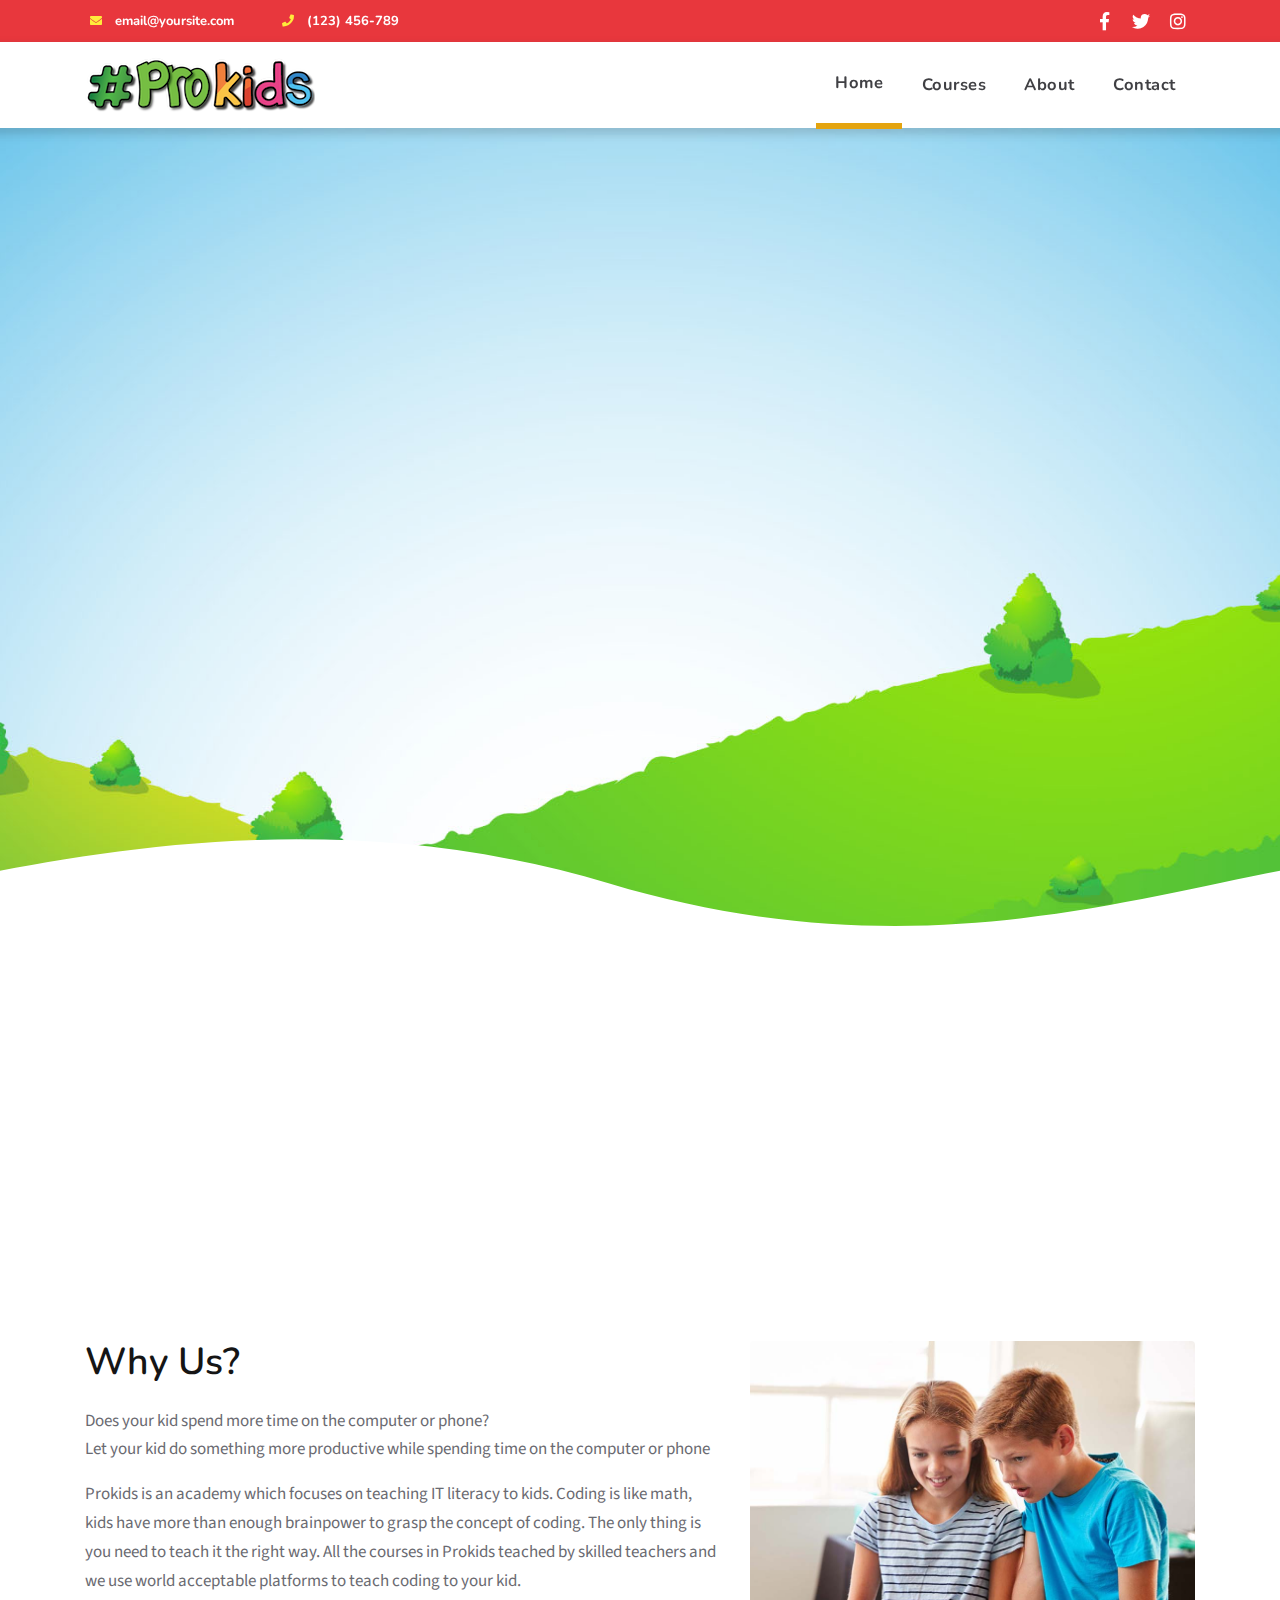
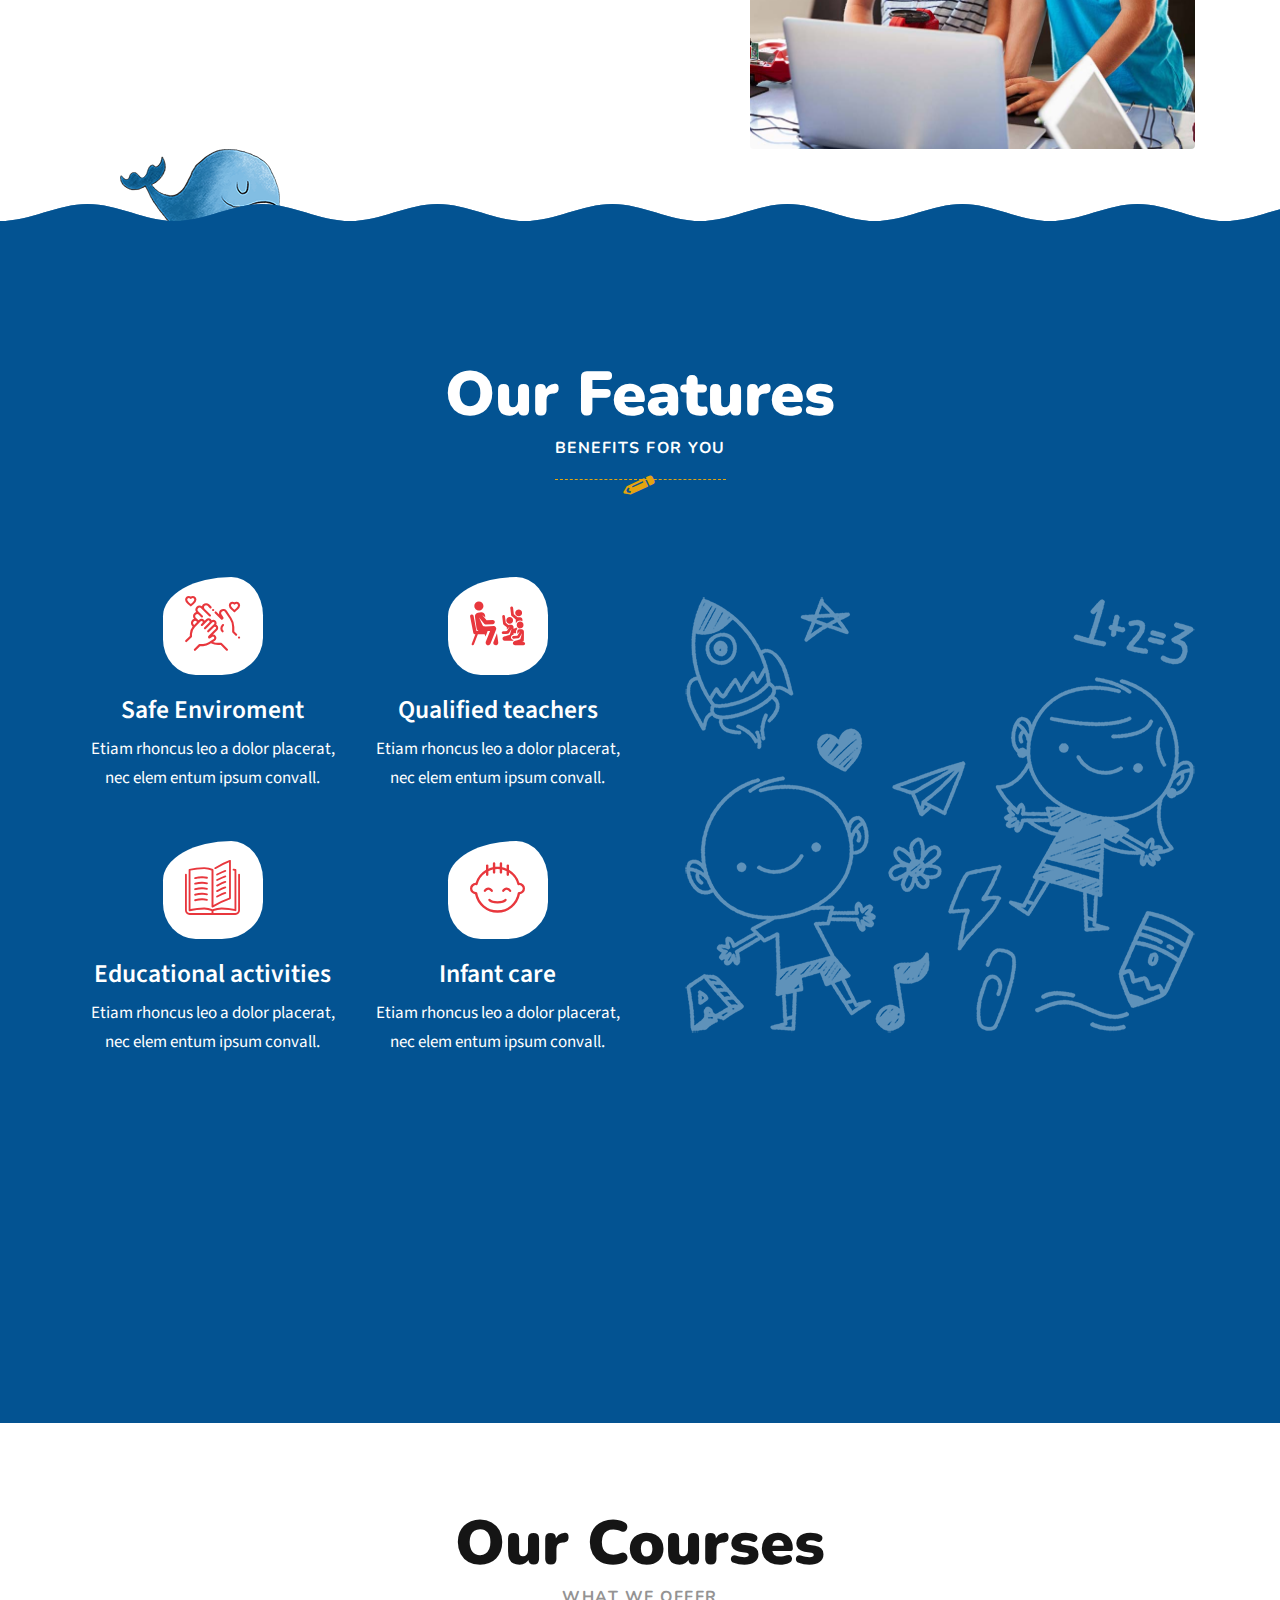
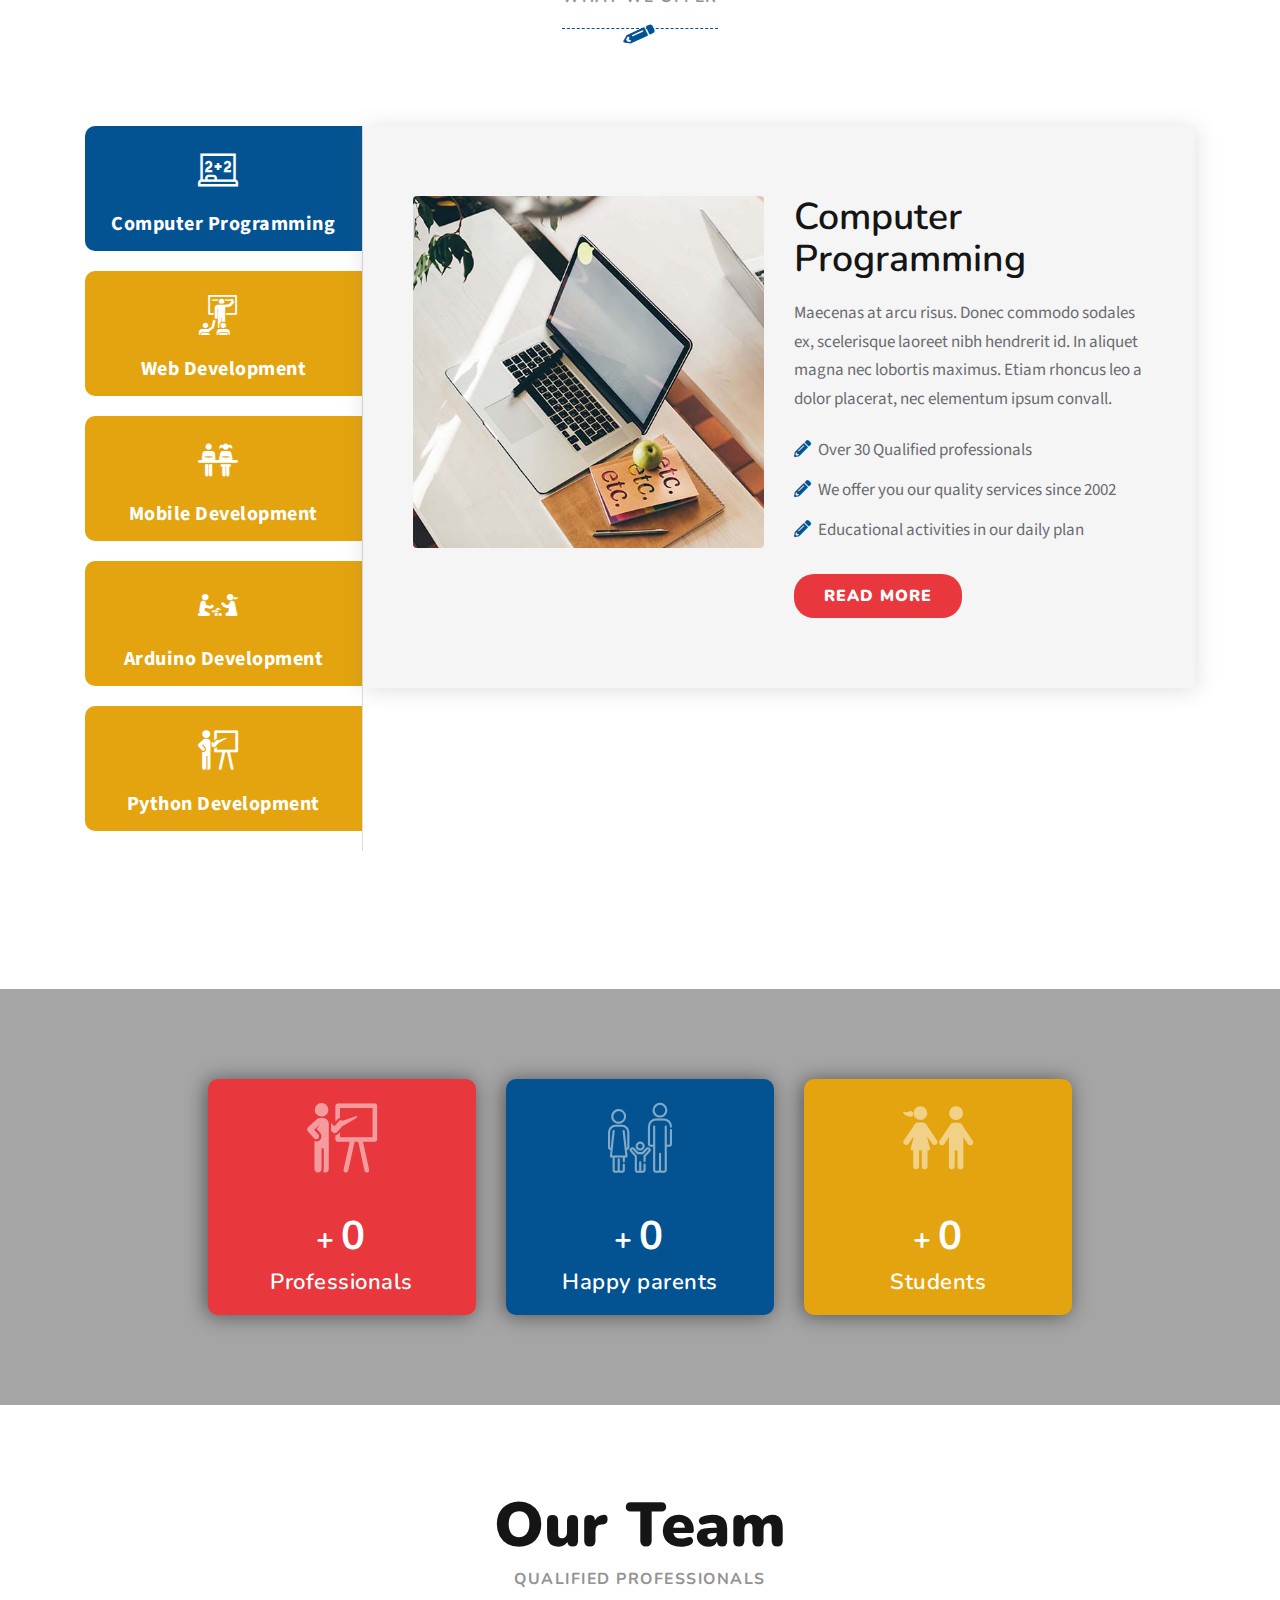
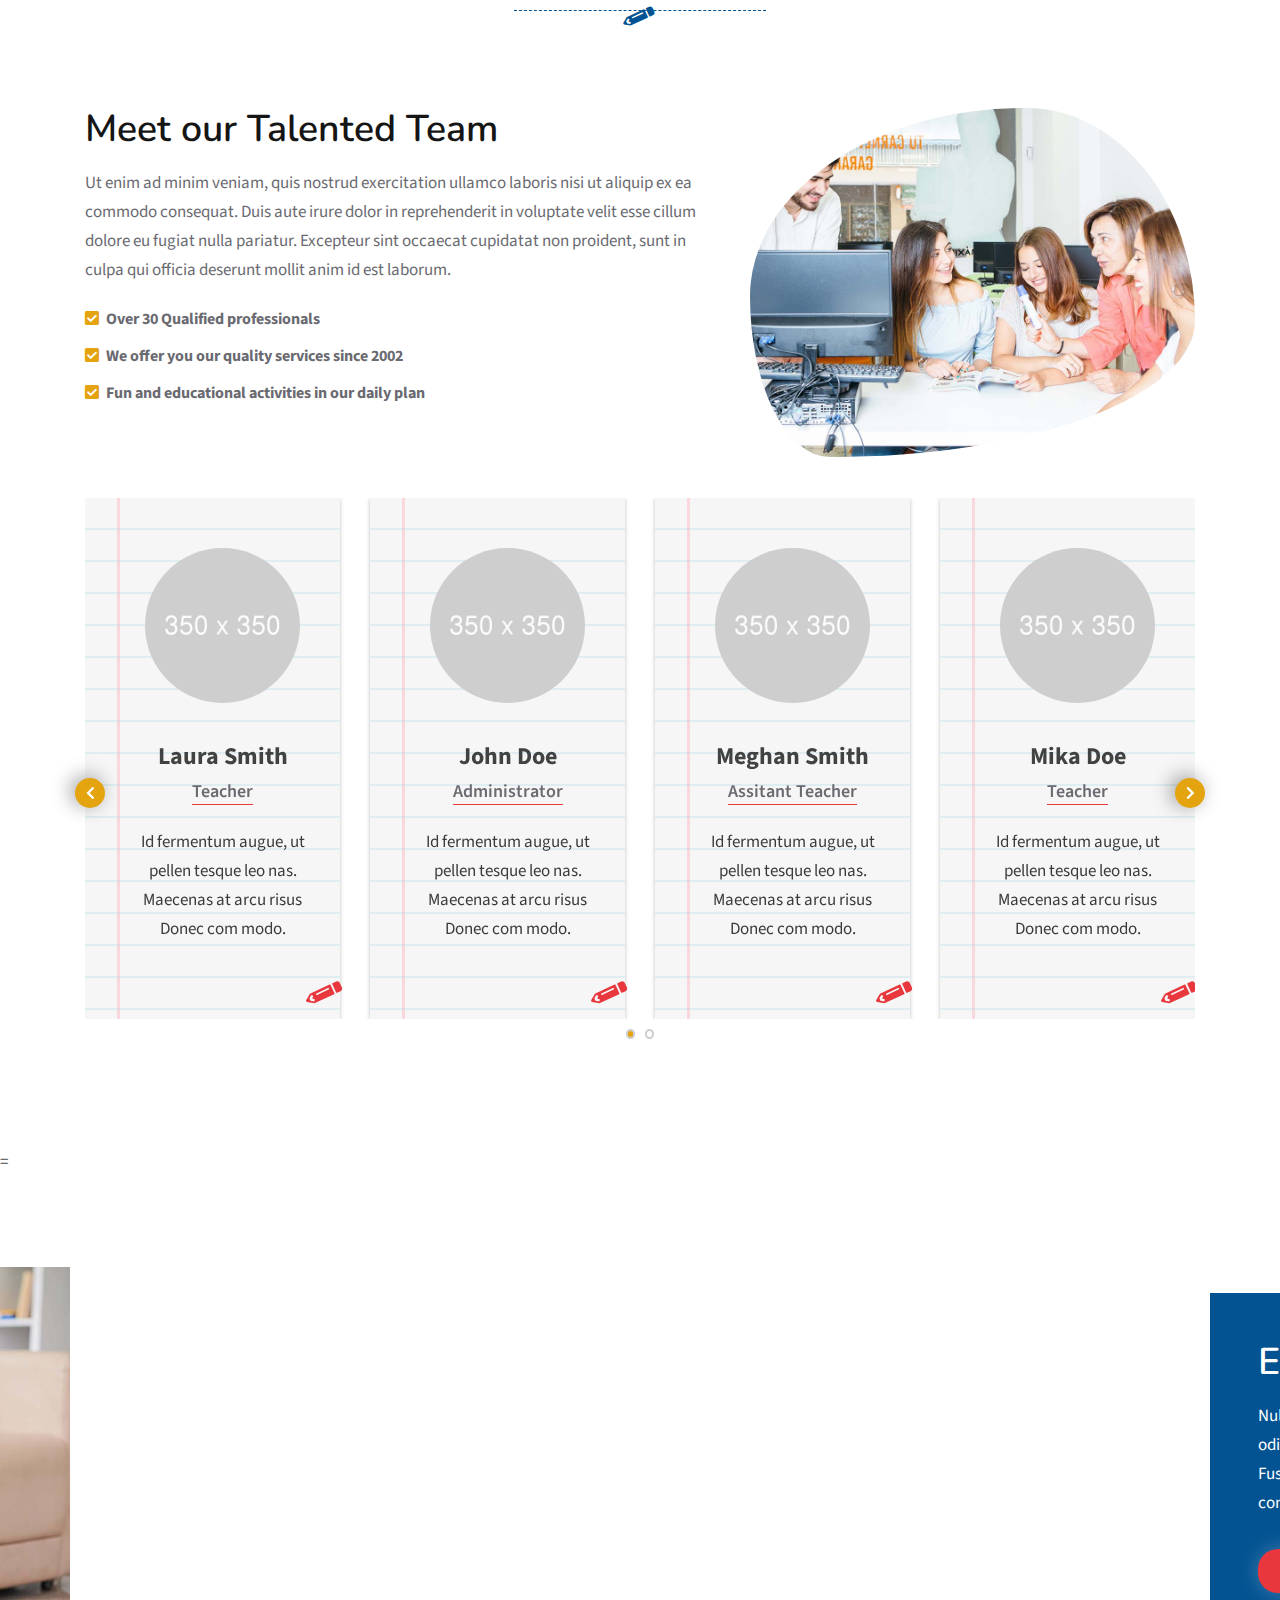
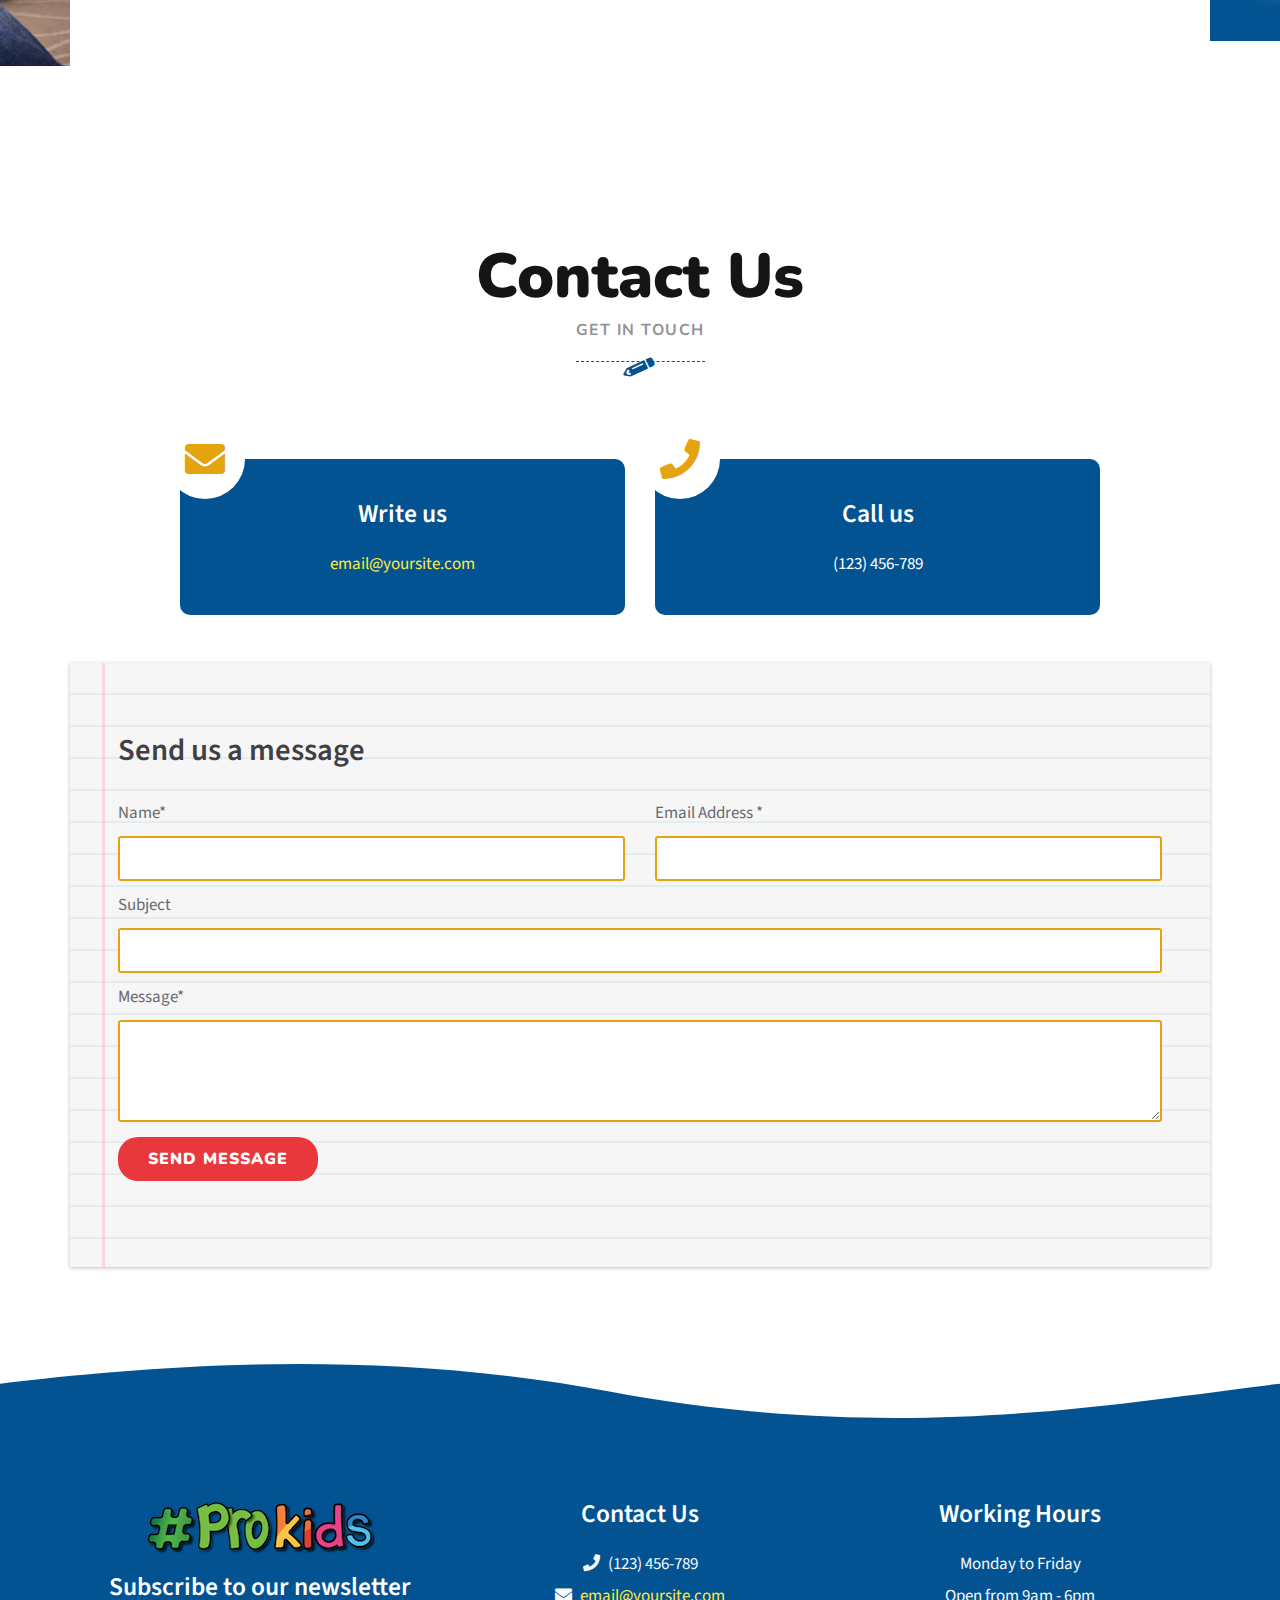
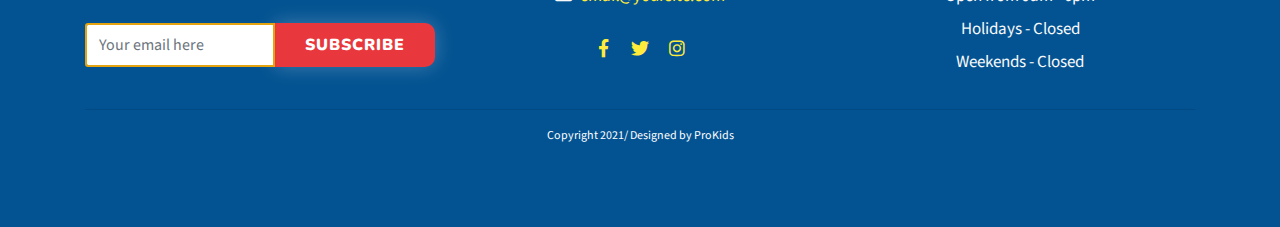
==== commit 0630873a: "home changed" ====
--- a/index.html
+++ b/index.html
@@ -278,7 +278,7 @@
                   </h5>
                   <p class="card-text">
                     Coding is the basic literacy in the digital age. It is never
-                    a waste to learn new knowledge.
+                    late to learn new knowledge.
                   </p>
                   <!-- button show on mobile only,where flip is disabled -->
                   <!-- <a href="contact.html" class="btn d-lg-none">Contact us</a> -->
@@ -299,11 +299,11 @@
                   "
                 >
                   <div class="p-4">
-                    <h5 class="card-title text-light">Since 2004</h5>
+                    <h5 class="card-title text-light">Coding is the future</h5>
                     <p class="card-text">
-                      enas at arcu risus. Donec commodo sodales ex, scelerisque
-                      laoreet nibh hendrerit id. In aliquet magna nec lobortis
-                      maximus. Etiam rhoncus leo a dolor placerat
+                      Computer literacy is a must-to-have skill in future at any
+                      industry. It is important your child to understand and to
+                      be able to use effectively the technology arround them.
                     </p>
                     <!-- button -->
                     <!-- <a href="contact.html" class="btn">contact us</a> -->
@@ -324,11 +324,11 @@
               <div class="card bg-primary text-light">
                 <div class="p-5">
                   <h5 class="card-title text-light">
-                    Improve <br />critical thinking
+                    Improve <br />Academic Performance
                   </h5>
                   <p class="card-text">
-                    In aliquet magna nec lobortis maximus. Etiam rhoncus leo a
-                    dolor placerat lorem
+                    Coding improves problem solving skills and gives better
+                    performance
                   </p>
                   <!-- button show on mobile only,where flip is disabled -->
                   <!-- <a href="services.html" class="btn d-lg-none">Our Services</a> -->
@@ -349,11 +349,11 @@
                   "
                 >
                   <div class="p-4">
-                    <h5 class="card-title text-light">Quality daycare</h5>
+                    <h5 class="card-title text-light">Better Performance</h5>
                     <p class="card-text">
-                      enas at arcu risus. Donec commodo sodales ex, scelerisque
-                      laoreet nibh hendrerit id. In aliquet magna nec lobortis
-                      maximus. Etiam rhoncus leo a dolor placerat
+                      Kids who learn computer literacy develops the skills of
+                      organizing thoughts and improve focus. Which leads to
+                      better academic performance
                     </p>
                     <!-- button -->
                     <!-- <a href="services.html" class="btn">Our Services</a> -->
@@ -377,11 +377,10 @@
               >
                 <div class="p-5">
                   <h5 class="card-title text-light">
-                    Improve<br />IT literacy <br />for Future
+                    Coding teaches children how to think
                   </h5>
                   <p class="card-text">
-                    In aliquet magna nec lobortis maximus. Etiam rhoncus leo a
-                    dolor placerat lorem
+                    "Children must be taught how to think not what to think"
                   </p>
                   <!-- button show on mobile only,where flip is disabled -->
                   <!-- <a href="services.html" class="btn d-lg-none">Our Services</a> -->
@@ -405,11 +404,12 @@
                   "
                 >
                   <div class="p-4">
-                    <h5 class="card-title text-light">Quality daycare</h5>
+                    <h5 class="card-title text-light">Computation thinking</h5>
                     <p class="card-text">
-                      enas at arcu risus. Donec commodo sodales ex, scelerisque
-                      laoreet nibh hendrerit id. In aliquet magna nec lobortis
-                      maximus. Etiam rhoncus leo a dolor placerat
+                      By coding we teach children how to think differently. To
+                      develop a code a programmer needs to think logically. </br>"
+                      <code style="color: black;">A
+                      computer is a bicycle for your mind"</code> - Steve Jobs
                     </p>
                     <!-- button -->
                     <!-- <a href="services.html" class="btn">Our Services</a> -->
@@ -429,19 +429,19 @@
               <div class="card bg-tertiary text-light">
                 <div class="p-5">
                   <h5 class="card-title text-light">
-                    Improve<br />
-                    self learning<br />skills
+                    Boost<br />
+                    Creativity
                   </h5>
                   <p class="card-text">
-                    In aliquet magna nec lobortis maximus. Etiam rhoncus leo a
-                    dolor placerat lorem
+                    Learn by experiment gives kids the confidence to be creative
+                    and express the creativity
                   </p>
                   <!-- button show on mobile only,where flip is disabled -->
                   <!-- <a href="services.html" class="btn d-lg-none">Our Services</a> -->
                 </div>
                 <!-- /p-5 -->
                 <!-- image -->
-                <img class="card-img" src="img/intro3.jpg" alt="" />
+                <img class="card-img" src="img/intro7.jpg" alt="" />
               </div>
               <!-- /card -->
               <!-- back of card -->
@@ -455,11 +455,12 @@
                   "
                 >
                   <div class="p-4">
-                    <h5 class="card-title text-light">Quality daycare</h5>
+                    <h5 class="card-title text-light">Creativity leads future</h5>
                     <p class="card-text">
-                      enas at arcu risus. Donec commodo sodales ex, scelerisque
-                      laoreet nibh hendrerit id. In aliquet magna nec lobortis
-                      maximus. Etiam rhoncus leo a dolor placerat
+                      According to the World Economic Forum, creativity will be 
+                      one of the most important skill in the future. Creativity
+                      is a unique human skill which can not be replaced.
+                      
                     </p>
                     <!-- button -->
                     <!-- <a href="services.html" class="btn">Our Services</a> -->
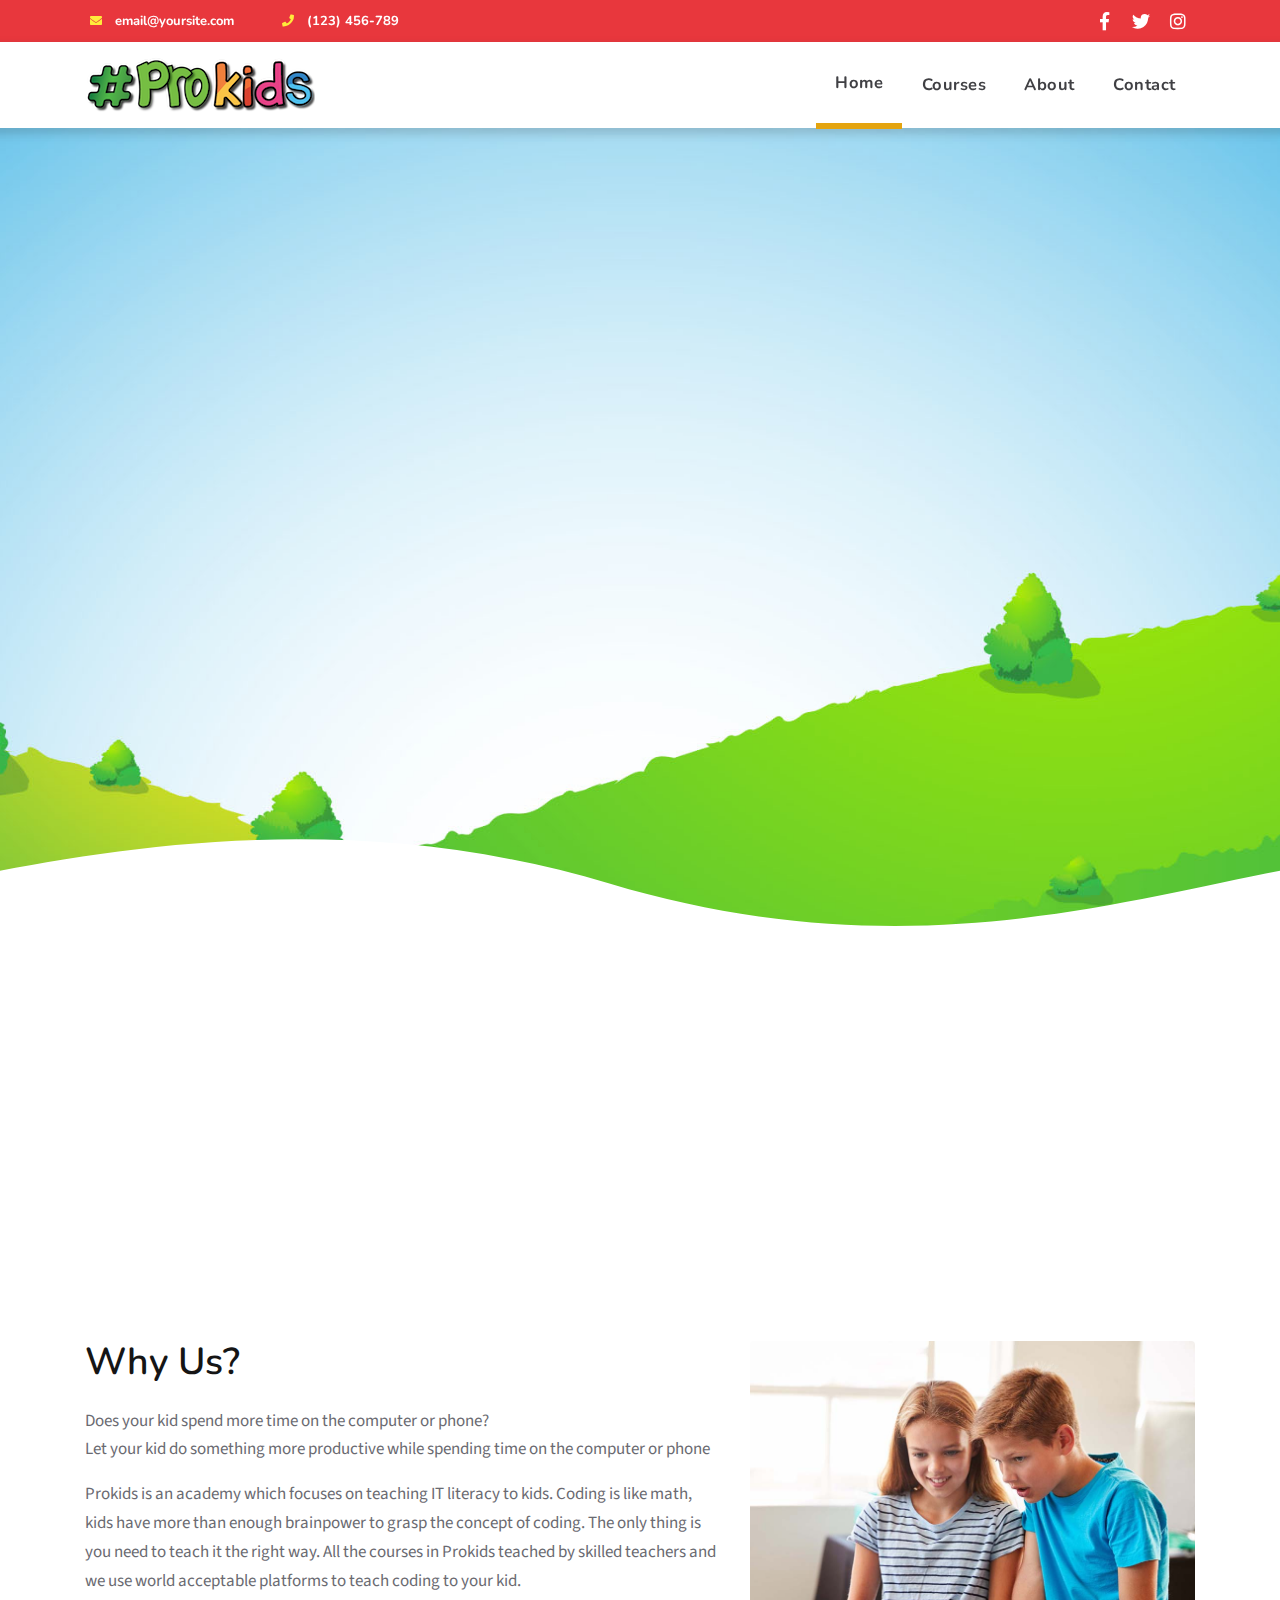
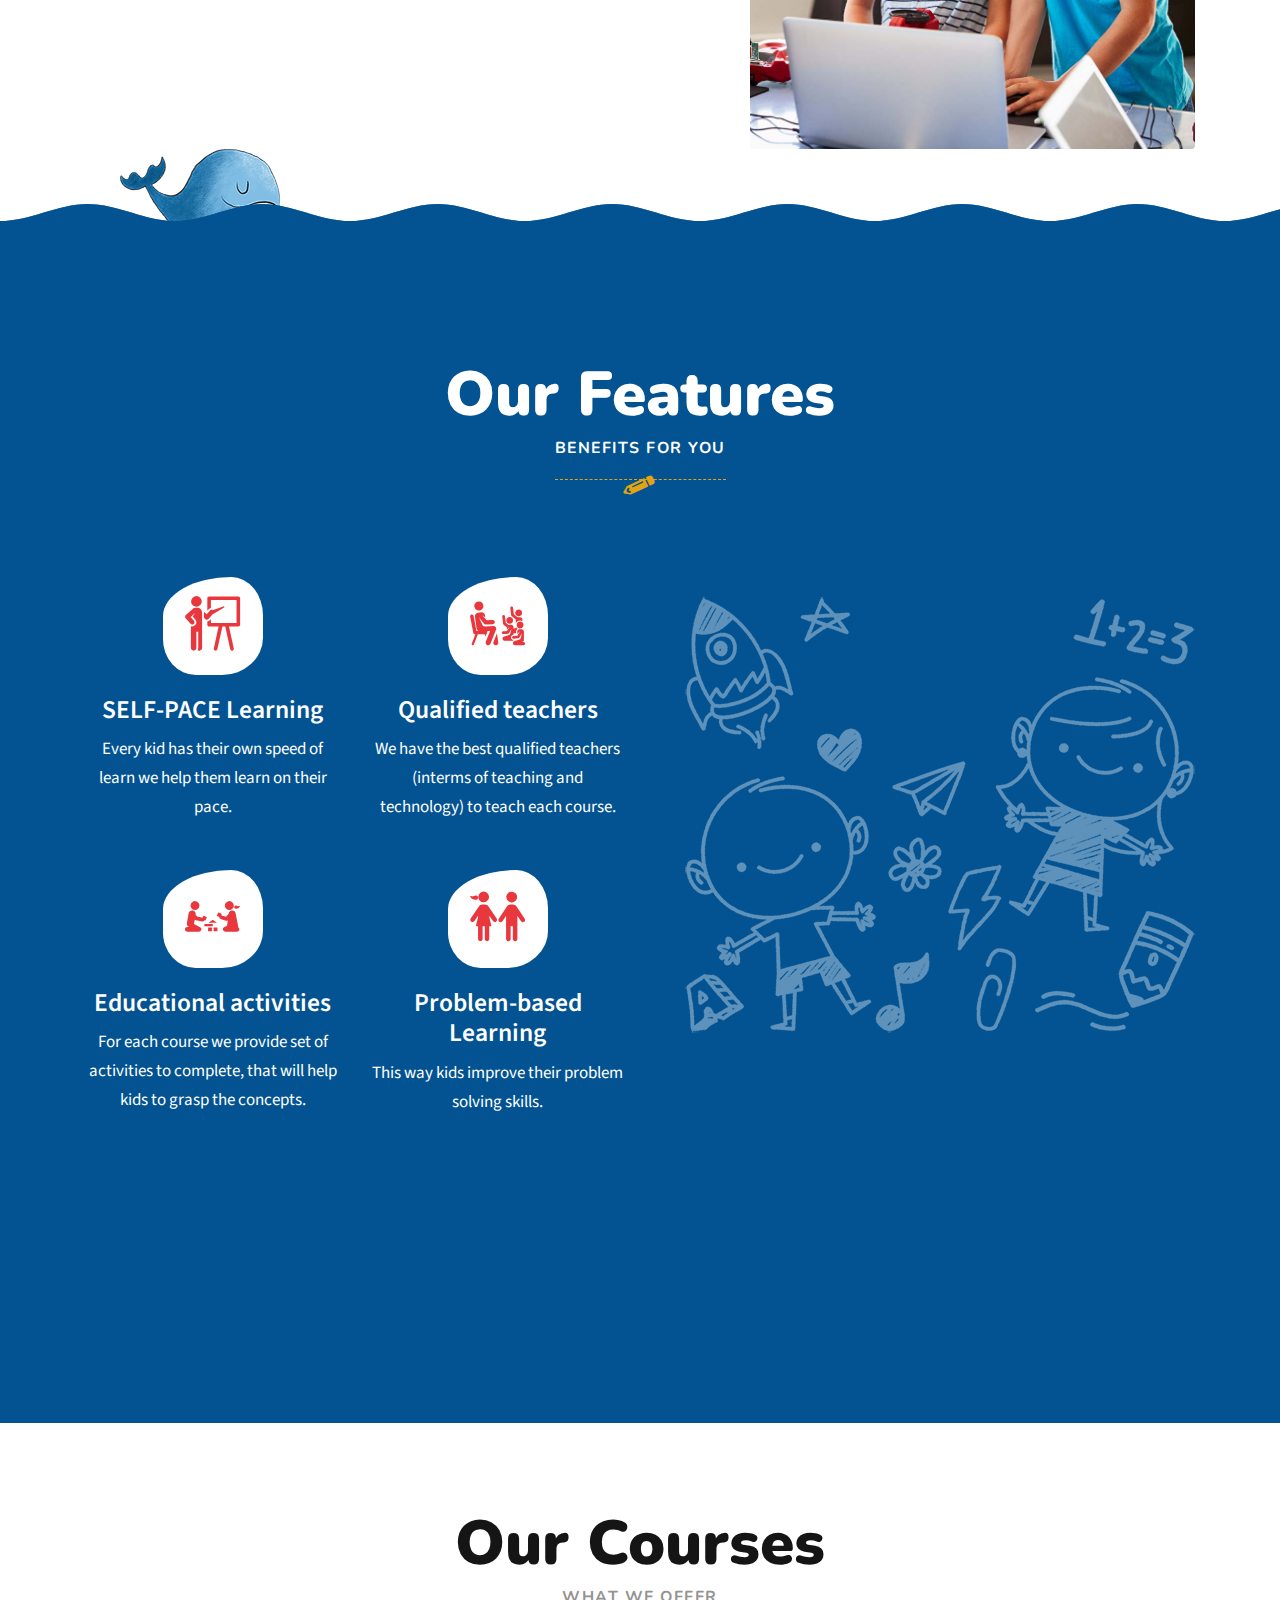
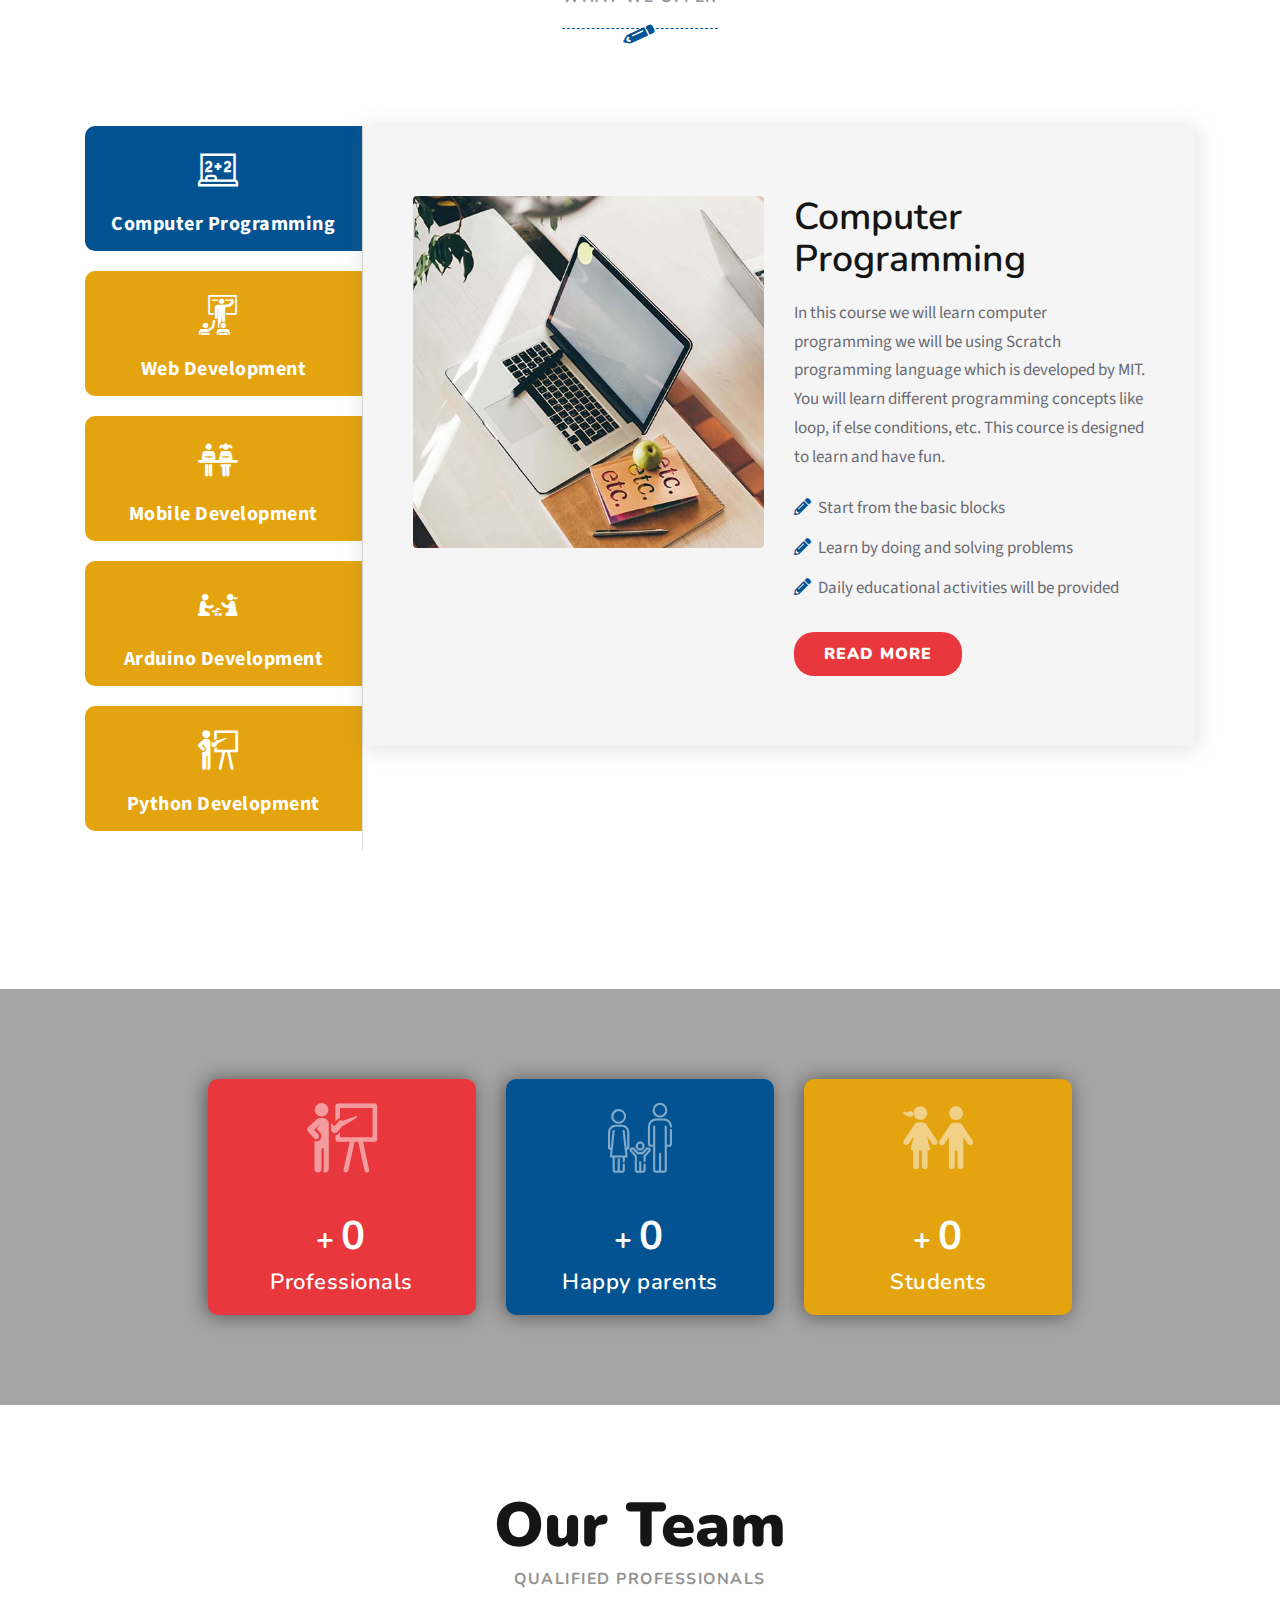
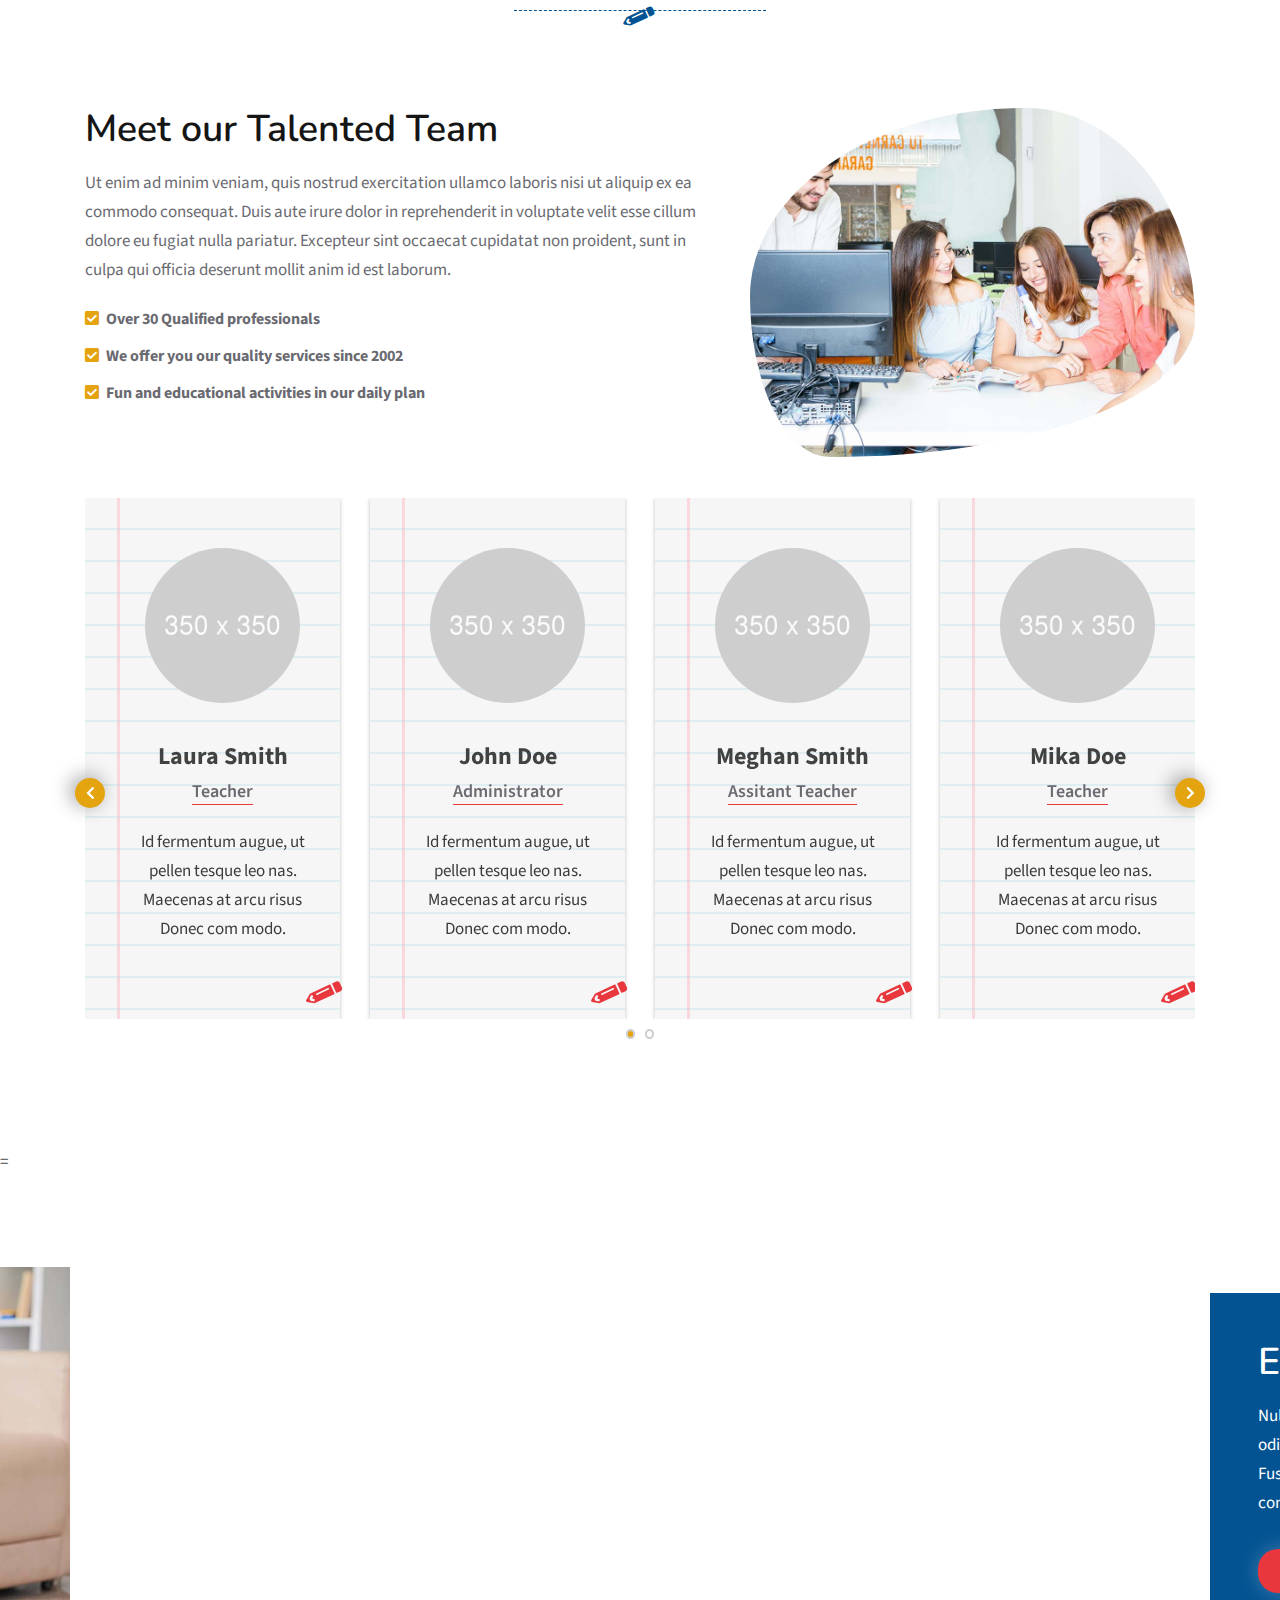
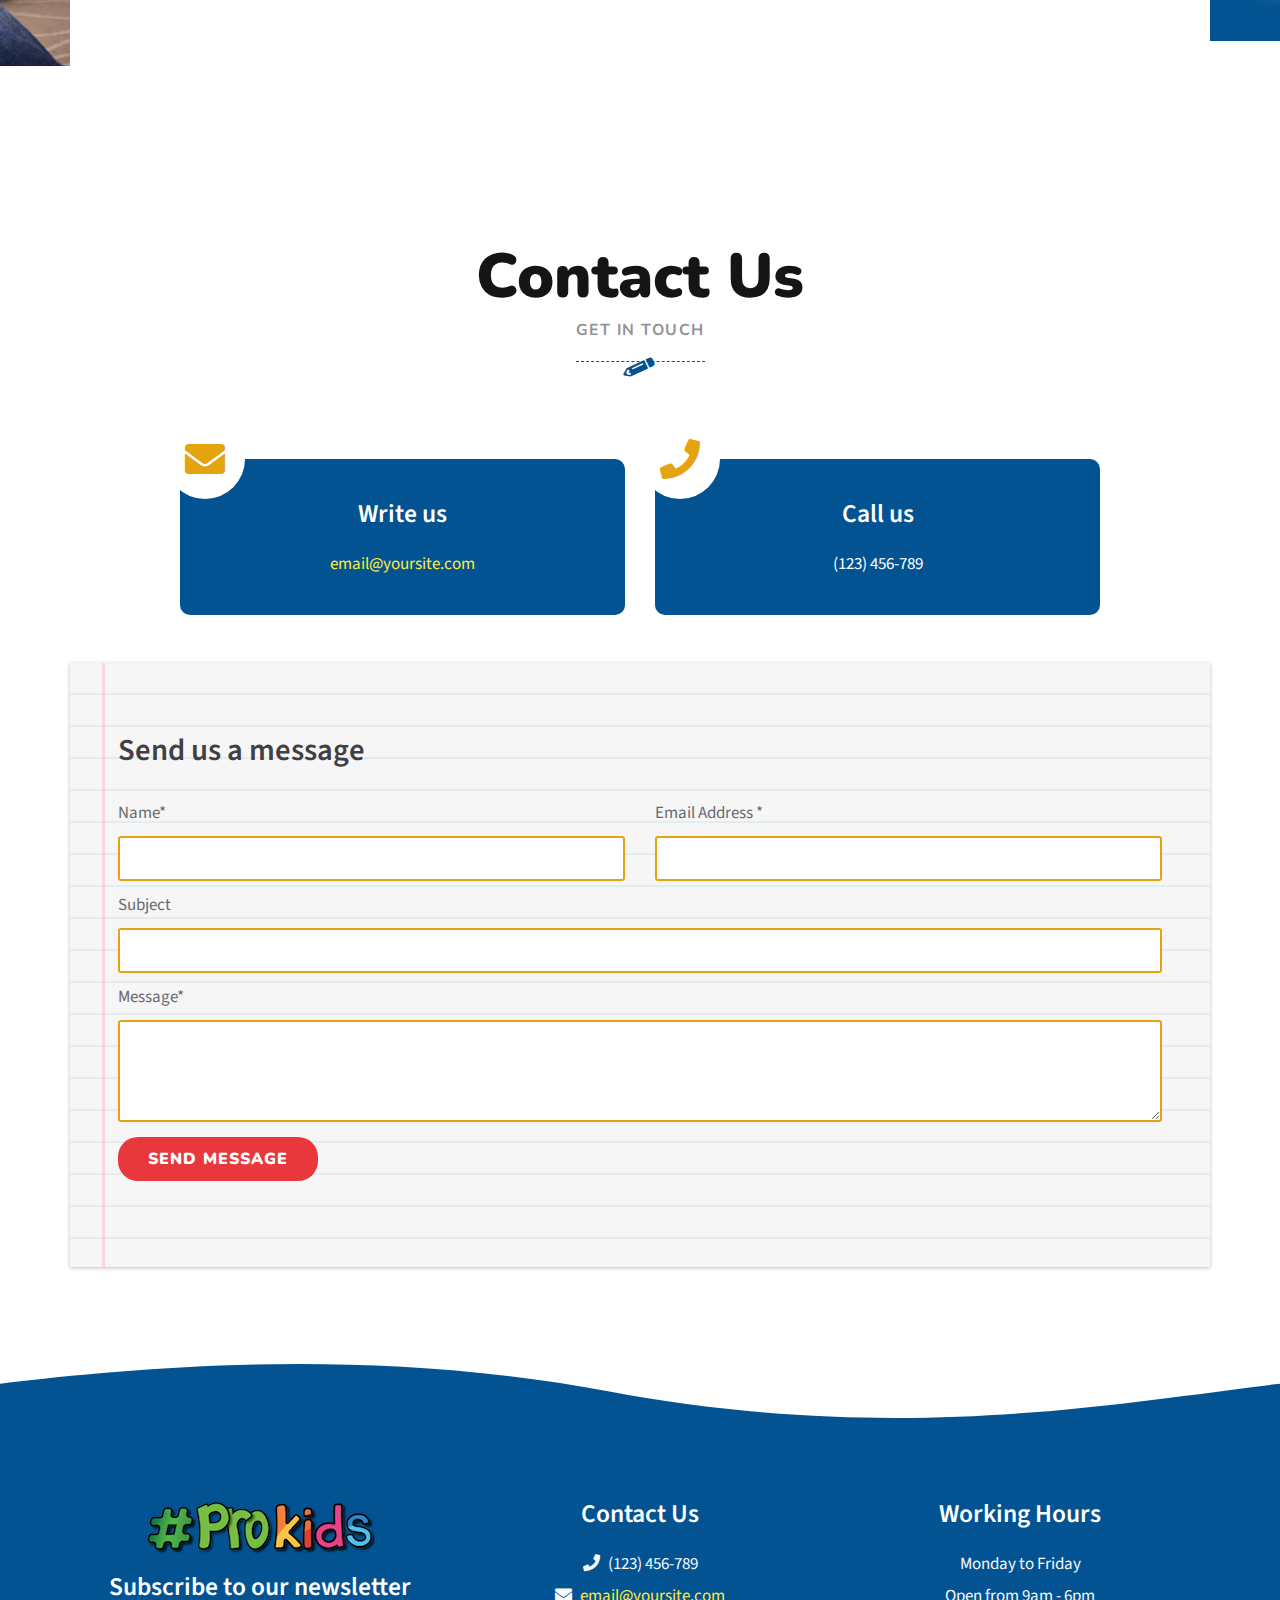
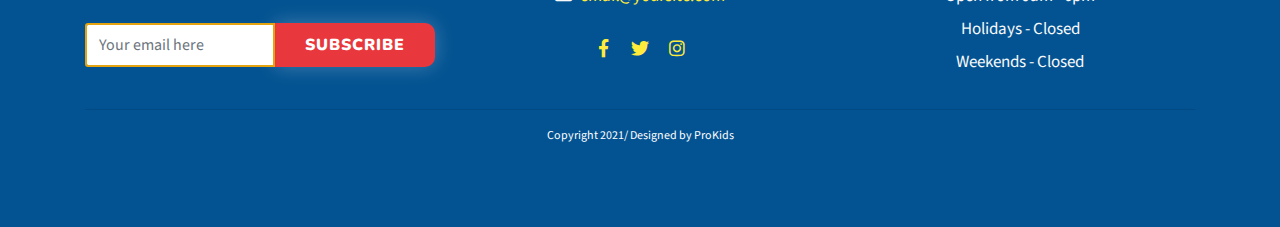
==== commit 48667f6d: "index chnged" ====
--- a/index.html
+++ b/index.html
@@ -575,12 +575,12 @@
                   <div class="feature-with-icon">
                     <div class="icon-features">
                       <!-- icon -->
-                      <i class="flaticon-maternity text-primary"></i>
+                      <i class="flaticon-teacher text-primary"></i>
                     </div>
-                    <h5>Safe Enviroment</h5>
+                    <h5>SELF-PACE Learning</h5>
                     <p>
-                      Etiam rhoncus leo a dolor placerat, nec elem entum ipsum
-                      convall.
+                      Every kid has their own speed of learn we help 
+                      them learn on their pace.
                     </p>
                   </div>
                   <!-- /feature-with-icon-->
@@ -588,12 +588,12 @@
                   <div class="feature-with-icon mt-5">
                     <div class="icon-features">
                       <!-- icon -->
-                      <i class="flaticon-open-book-1 text-primary"></i>
+                      <i class="flaticon-kids text-primary"></i>
                     </div>
                     <h5>Educational activities</h5>
                     <p>
-                      Etiam rhoncus leo a dolor placerat, nec elem entum ipsum
-                      convall.
+                      For each course we provide set of activities to 
+                      complete, that will help kids to grasp the concepts.
                     </p>
                   </div>
                   <!-- /feature-with-icon-->
@@ -607,8 +607,9 @@
                     </div>
                     <h5>Qualified teachers</h5>
                     <p>
-                      Etiam rhoncus leo a dolor placerat, nec elem entum ipsum
-                      convall.
+                      We have the best qualified teachers (interms of 
+                      teaching and technology) to teach
+                      each course. 
                     </p>
                   </div>
                   <!-- /feature-with-icon-->
@@ -616,12 +617,12 @@
                   <div class="feature-with-icon mt-5">
                     <div class="icon-features">
                       <!-- icon -->
-                      <i class="flaticon-baby-boy text-primary"></i>
+                      <i class="flaticon-children text-primary"></i>
                     </div>
-                    <h5>Infant care</h5>
+                    <h5>Problem-based Learning</h5>
                     <p>
-                      Etiam rhoncus leo a dolor placerat, nec elem entum ipsum
-                      convall.
+                      This way kids improve their problem solving skills. 
+
                     </p>
                   </div>
                   <!-- /feature-with-icon-->
@@ -735,15 +736,16 @@
                       <div class="col-lg-6">
                         <h3>Computer Programming</h3>
                         <p>
-                          Maecenas at arcu risus. Donec commodo sodales ex,
-                          scelerisque laoreet nibh hendrerit id. In aliquet
-                          magna nec lobortis maximus. Etiam rhoncus leo a dolor
-                          placerat, nec elementum ipsum convall.
+                          In this course we will learn computer programming 
+                          we will be using Scratch programming language
+                          which is developed by MIT. You will learn different programming concepts like loop,
+                          if else conditions, etc. This cource is designed to
+                          learn and have fun.
                         </p>
                         <ul class="custom pl-0">
-                          <li>Over 30 Qualified professionals</li>
-                          <li>We offer you our quality services since 2002</li>
-                          <li>Educational activities in our daily plan</li>
+                          <li>Start from the basic blocks</li>
+                          <li>Learn by doing and solving problems</li>
+                          <li>Daily educational activities will be provided</li>
                         </ul>
                         <!-- Button -->
                         <a href="courses.html" class="btn btn-secondary mt-4"
@@ -765,15 +767,16 @@
                       <div class="col-lg-6">
                         <h3>Web Development</h3>
                         <p>
-                          Maecenas at arcu risus. Donec commodo sodales ex,
-                          scelerisque laoreet nibh hendrerit id. In aliquet
-                          magna nec lobortis maximus. Etiam rhoncus leo a dolor
-                          placerat, nec elementum ipsum convall.
+                          This course is designed to unleash the creativity
+                          of your kid. Designning a web site is like drawing
+                          this is for kids age between 8-12.
+                          HTML and CSS is the perfect tool set to begin with.
+                          
                         </p>
                         <ul class="custom pl-0">
-                          <li>Over 30 Qualified professionals</li>
-                          <li>We offer you our quality services since 2002</li>
-                          <li>Educational activities in our daily plan</li>
+                          <li>Basic HTML structure</li>
+                          <li>Style the page using CSS</li>
+                          <li>Improves creativity</li>
                         </ul>
                         <!-- Button -->
                         <a href="courses.html" class="btn btn-secondary mt-4"
@@ -820,15 +823,15 @@
                       <div class="col-lg-6">
                         <h3>Mobile Development</h3>
                         <p>
-                          Maecenas at arcu risus. Donec commodo sodales ex,
-                          scelerisque laoreet nibh hendrerit id. In aliquet
-                          magna nec lobortis maximus. Etiam rhoncus leo a dolor
-                          placerat, nec elementum ipsum convall.
+                          In this course we will teach your kid how to
+                          create a simple application that runs on a 
+                          mobile device. We will be using Android App 
+                          Inventor as the teaching platform.
                         </p>
                         <ul class="custom pl-0">
-                          <li>Over 30 Qualified professionals</li>
-                          <li>We offer you our quality services since 2002</li>
-                          <li>Educational activities in our daily plan</li>
+                          <li>Understanding on computer programming</li>
+                          <li>Build simple mobile apps</li>
+                          <li>How to run the app on a real device</li>
                         </ul>
                         <!-- Button -->
                         <a href="courses.html" class="btn btn-secondary mt-4"
@@ -864,15 +867,16 @@
                       <div class="col-lg-6">
                         <h3>Arduino Development</h3>
                         <p>
-                          Maecenas at arcu risus. Donec commodo sodales ex,
-                          scelerisque laoreet nibh hendrerit id. In aliquet
-                          magna nec lobortis maximus. Etiam rhoncus leo a dolor
-                          placerat, nec elementum ipsum convall.
+                          In this course you will learn the concepts behind
+                          electronic items such as electronic circuit, motor 
+                          and how sensors work and how to use them from scratch.
+                          You will learn different programming concepts like loop,
+                        if else conditions, etc.
                         </p>
                         <ul class="custom pl-0">
-                          <li>Over 30 Qualified professionals</li>
-                          <li>We offer you our quality services since 2002</li>
-                          <li>Educational activities in our daily plan</li>
+                          <li>Arduino LED Circuit Design</li>
+                          <li>Arduino Motor Circuit Design & Control</li>
+                          <li>Sensor Circuit & Programming</li>
                         </ul>
                         <!-- Button -->
                         <a href="courses.html" class="btn btn-secondary mt-4"
@@ -908,15 +912,14 @@
                       <div class="col-lg-6">
                         <h3>Python Development</h3>
                         <p>
-                          Maecenas at arcu risus. Donec commodo sodales ex,
-                          scelerisque laoreet nibh hendrerit id. In aliquet
-                          magna nec lobortis maximus. Etiam rhoncus leo a dolor
-                          placerat, nec elementum ipsum convall.
+                          In this course we teach how to build fun colorful
+                          apps and games in python. Learn coding step by step.
+                          This is beginer friendly course.
                         </p>
                         <ul class="custom pl-0">
-                          <li>Over 30 Qualified professionals</li>
-                          <li>We offer you our quality services since 2002</li>
-                          <li>Educational activities in our daily plan</li>
+                          <li>Problem solving learning</li>
+                          <li>Build your own games</li>
+                          <li>Learn the basics of coding</li>
                         </ul>
                         <!-- Button -->
                         <a href="courses.html" class="btn btn-secondary mt-4"
